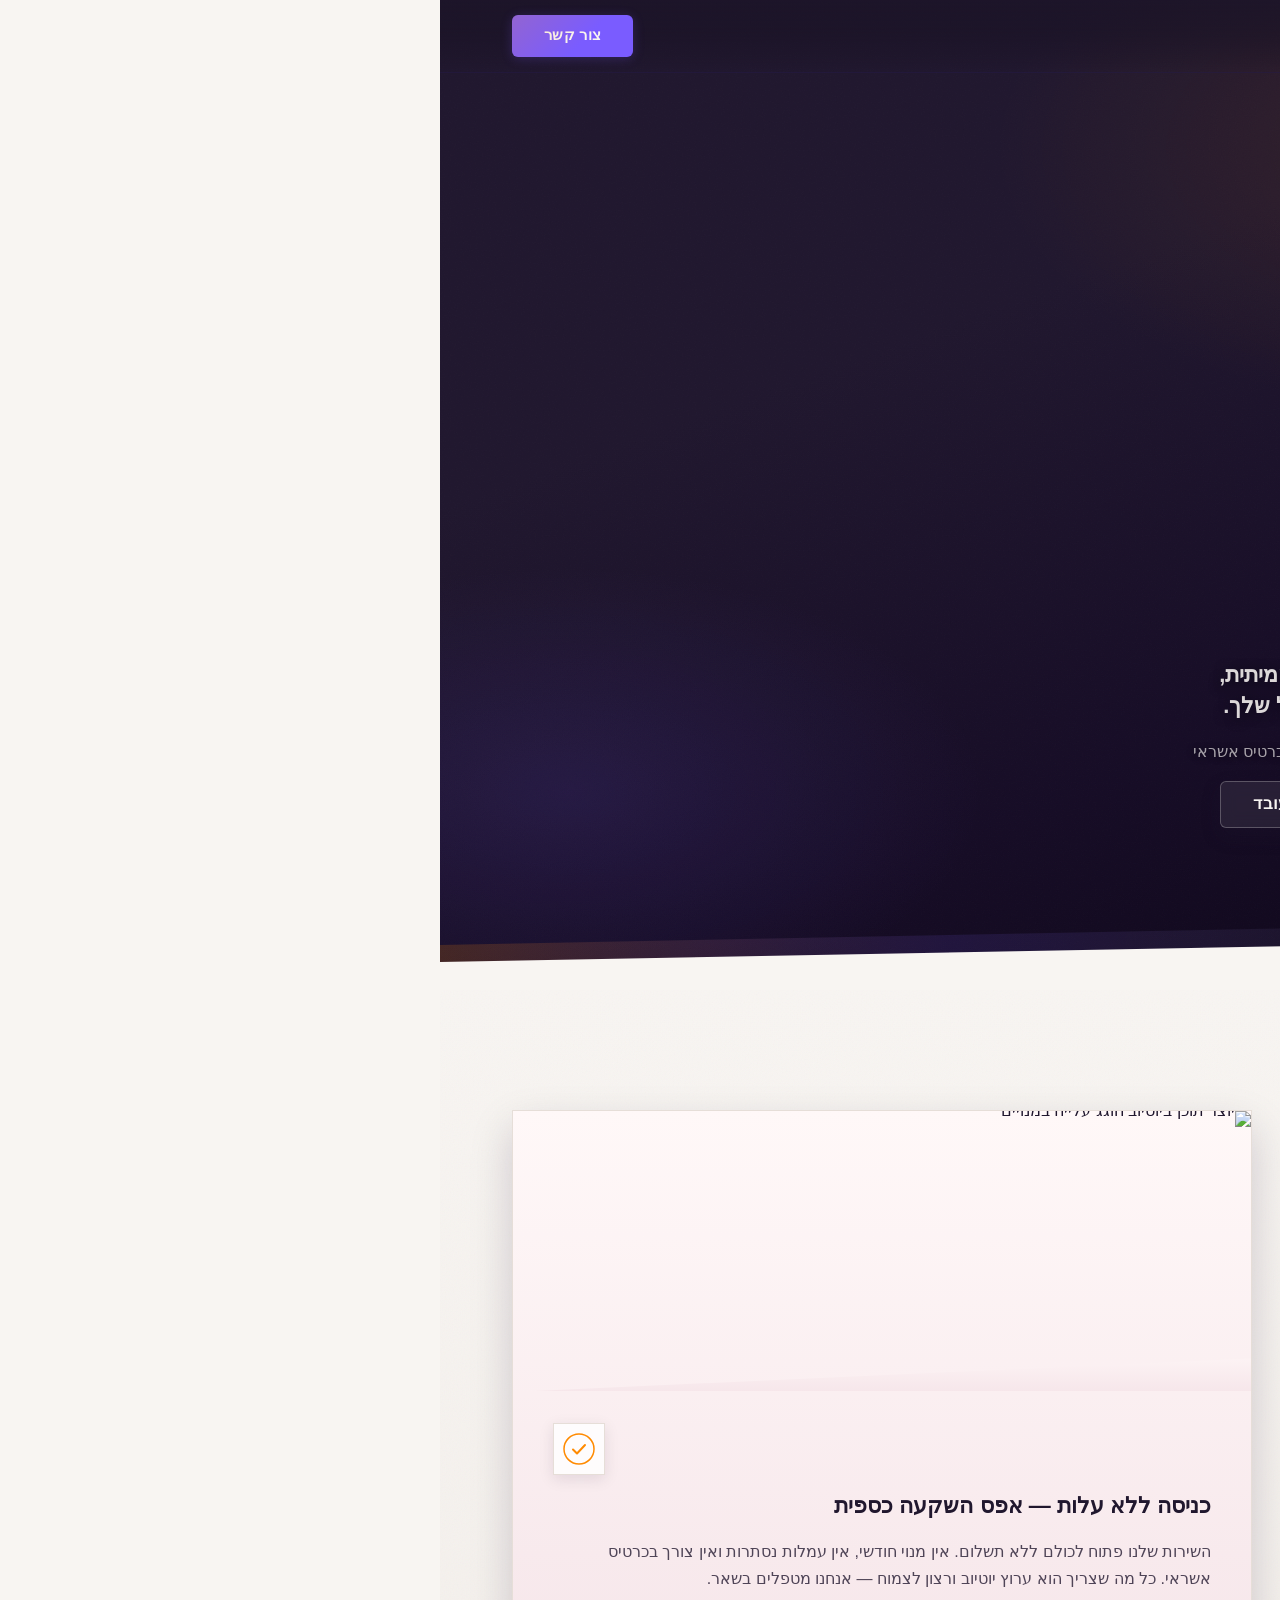
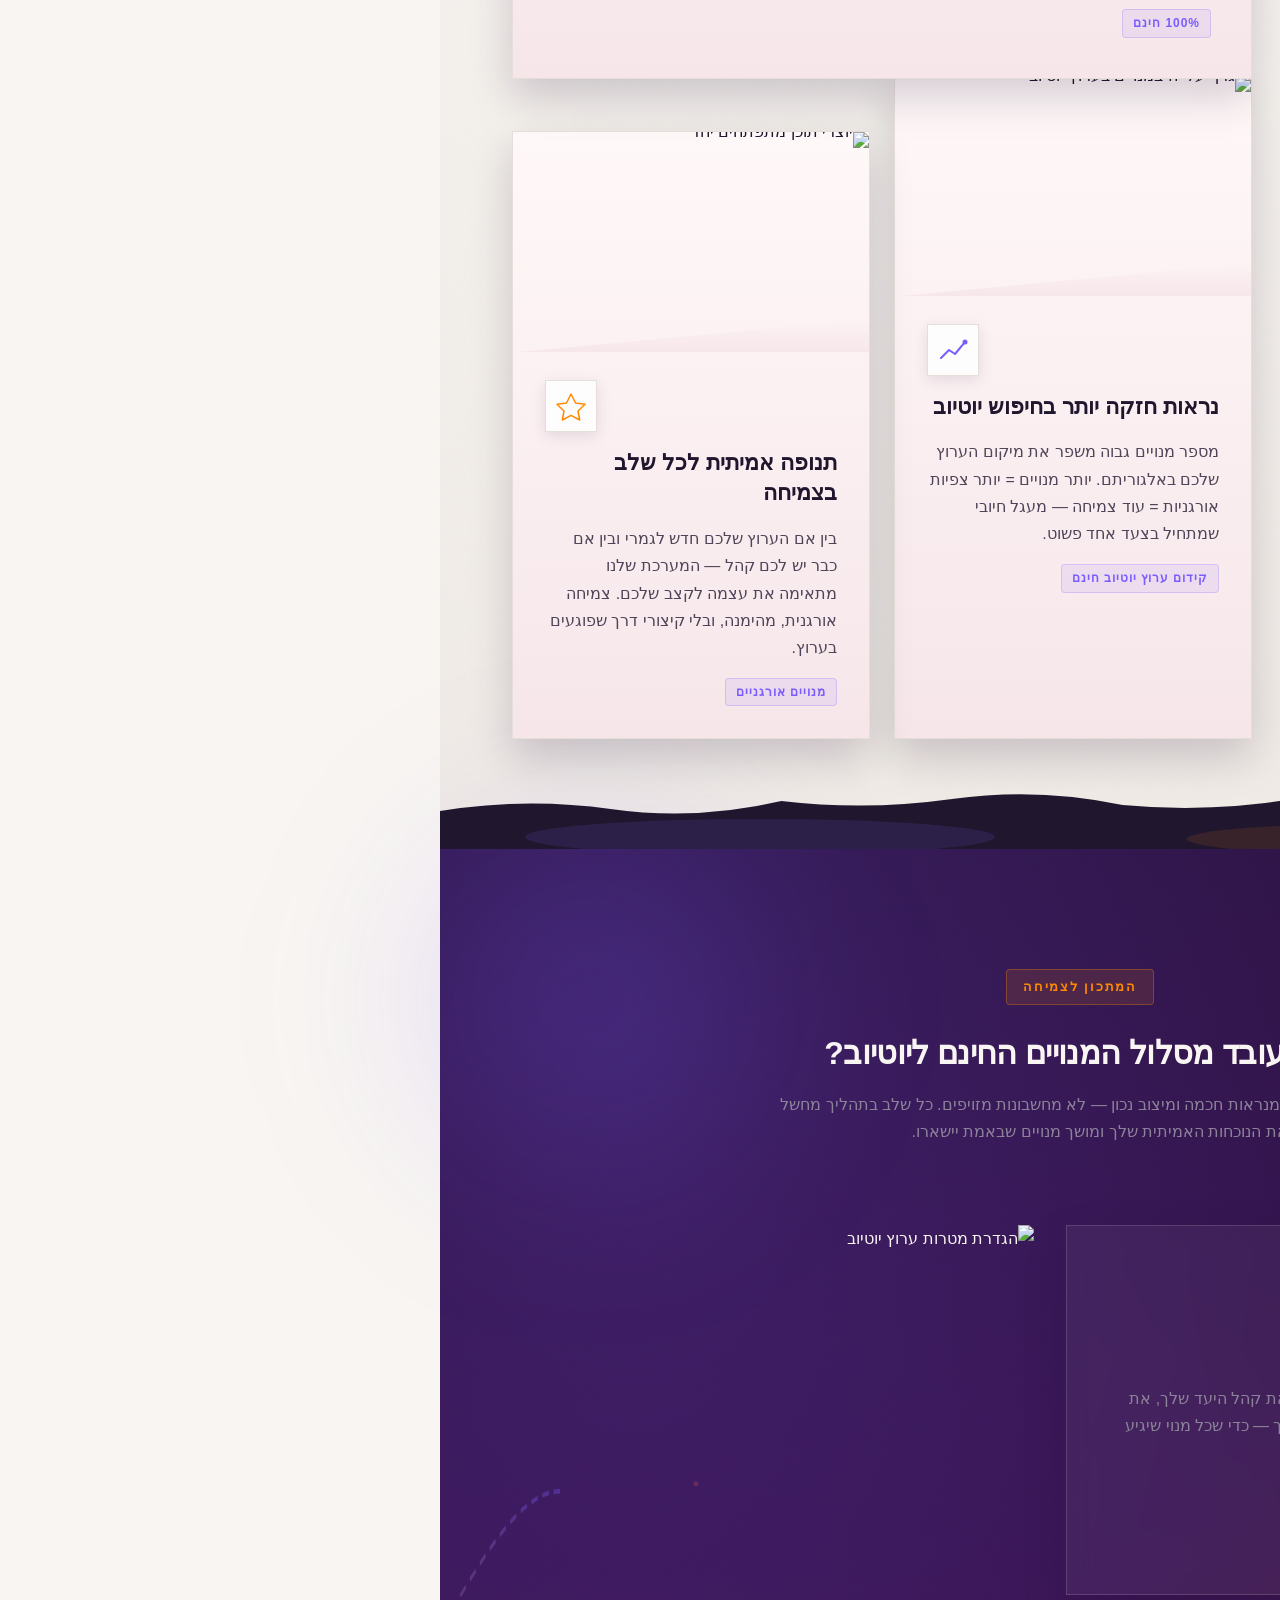
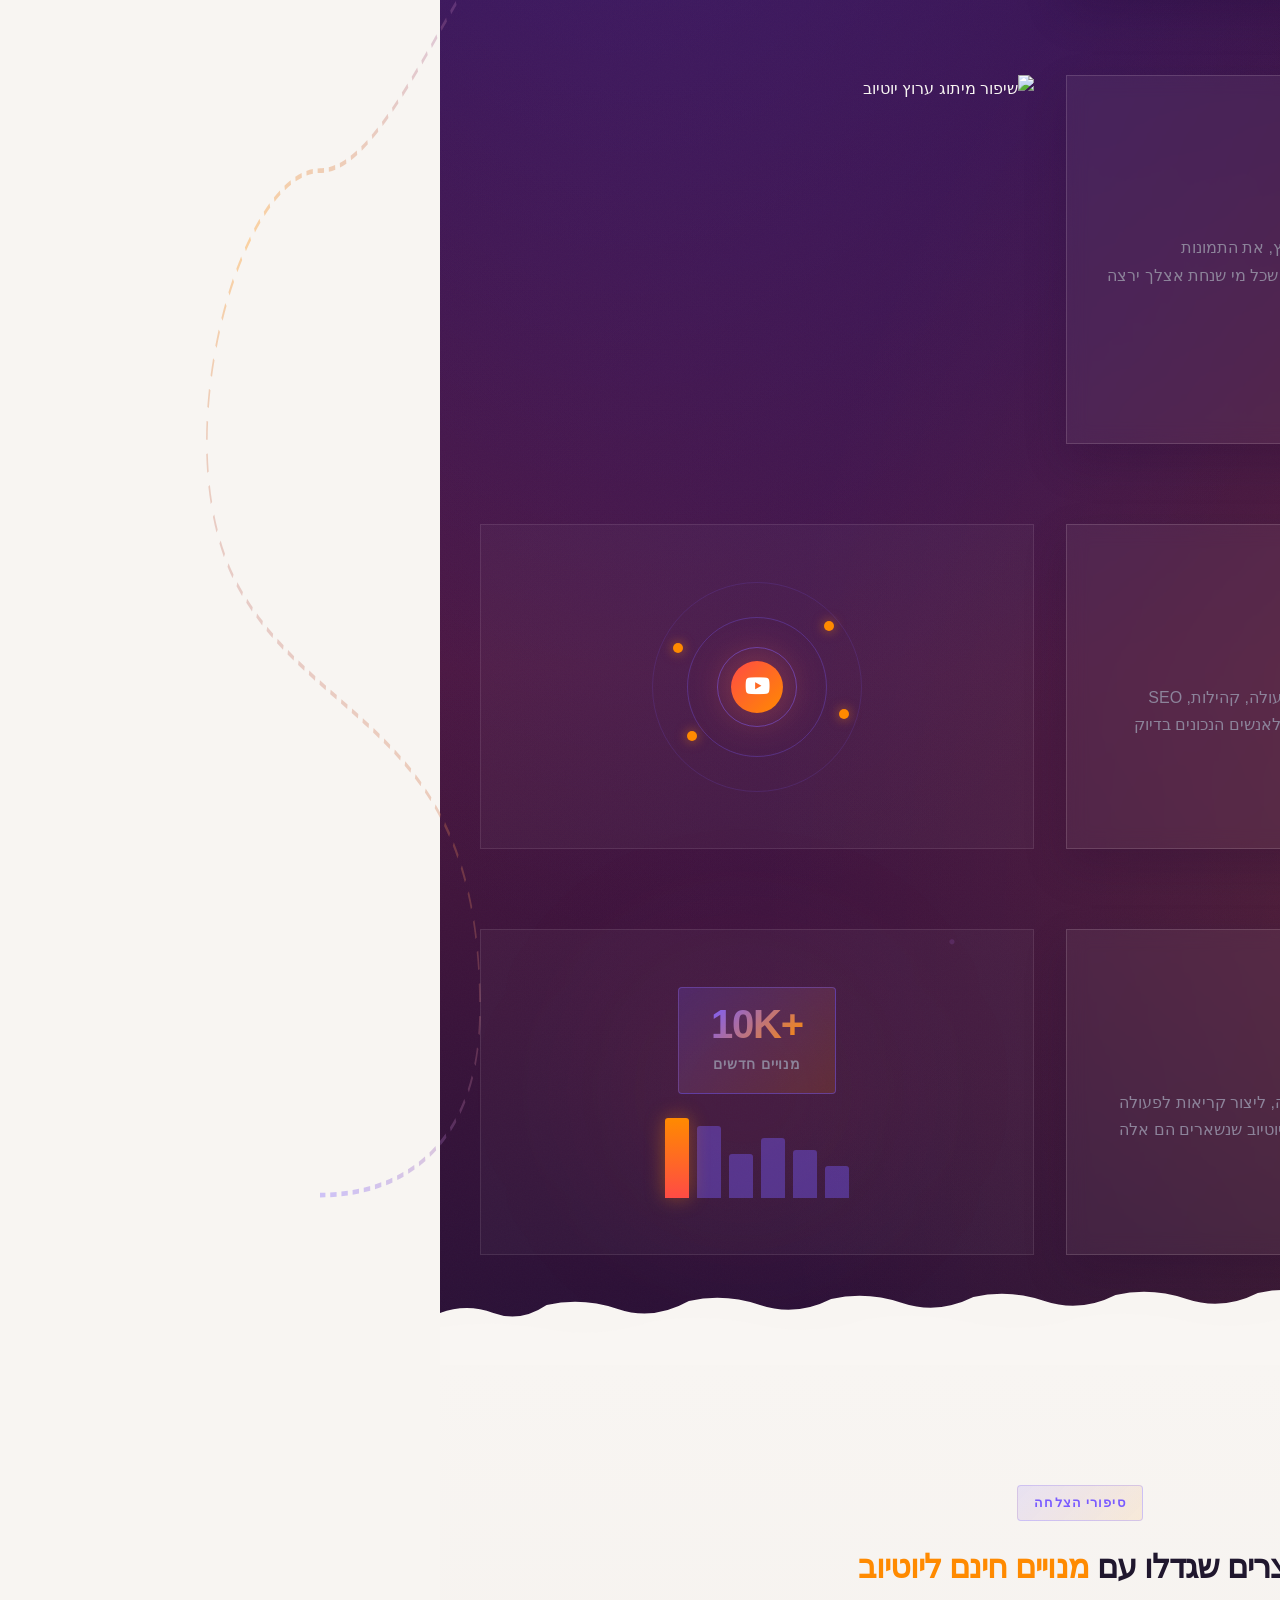
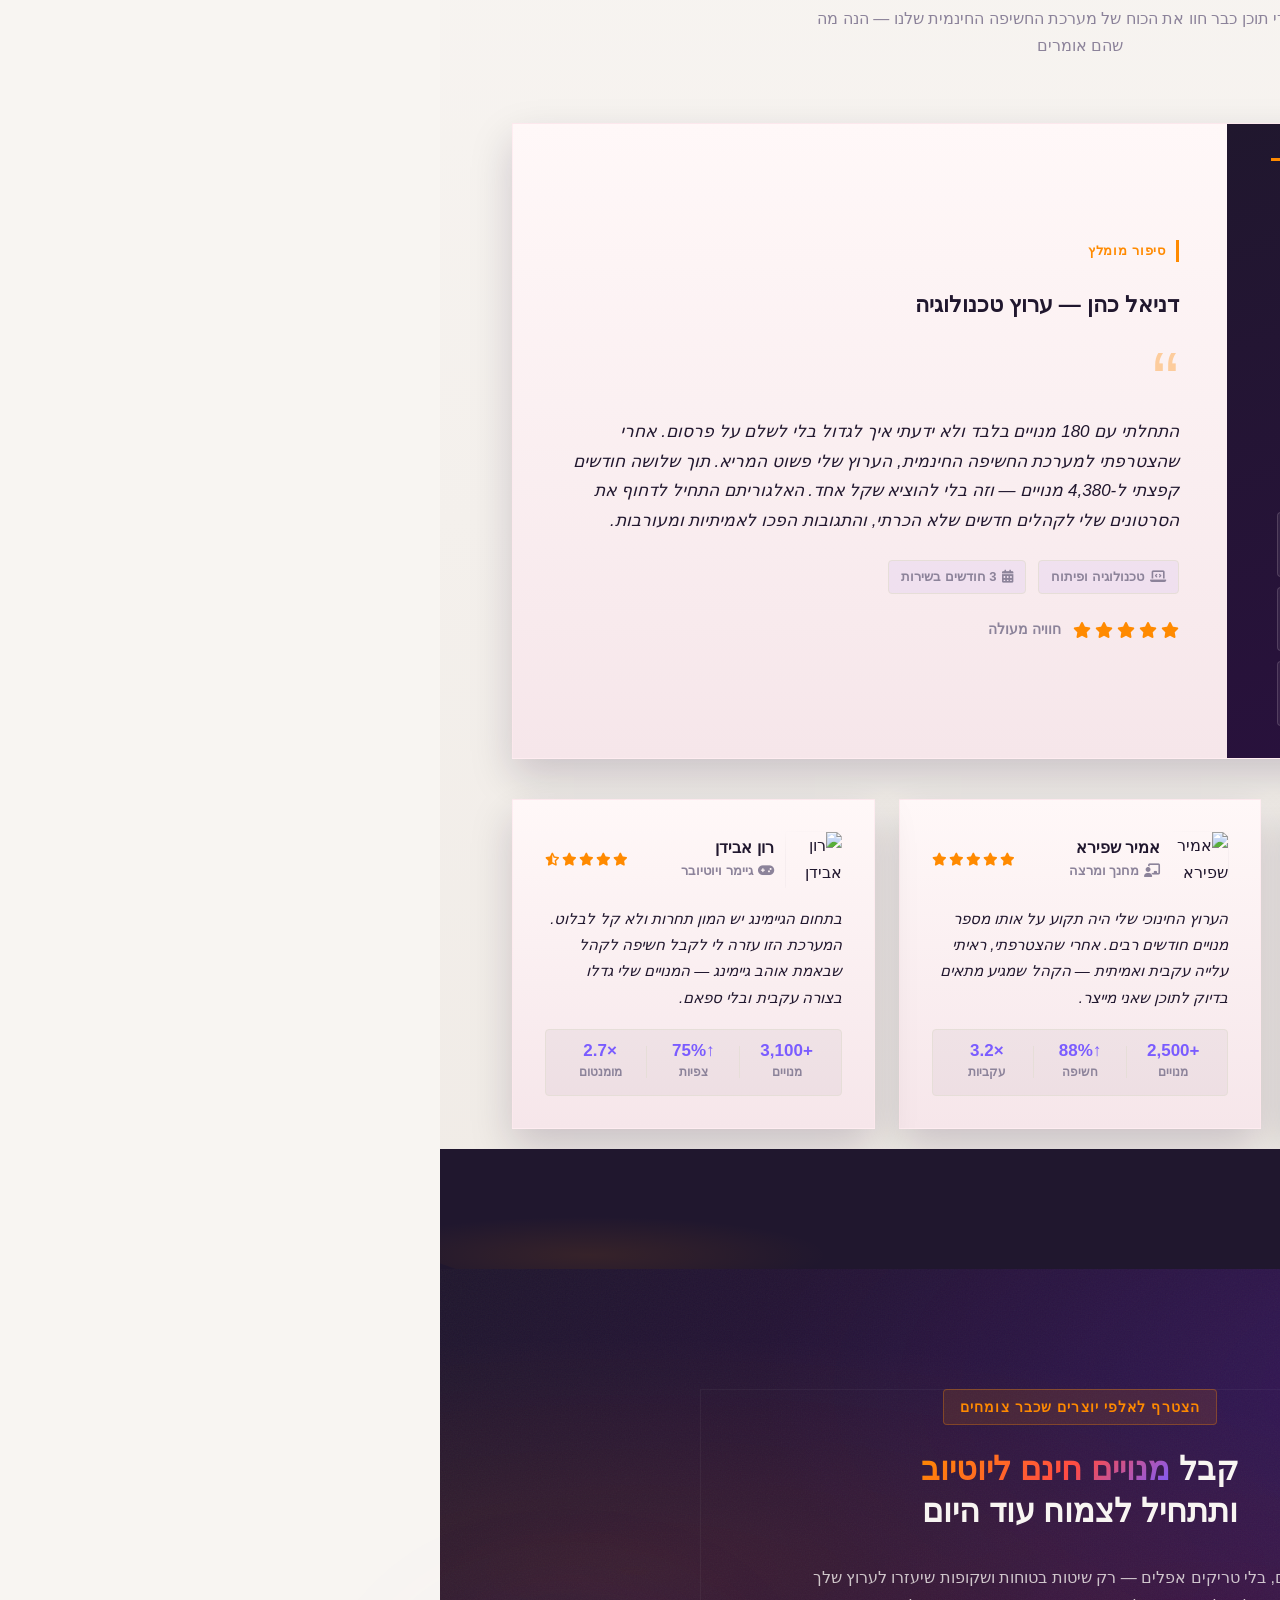
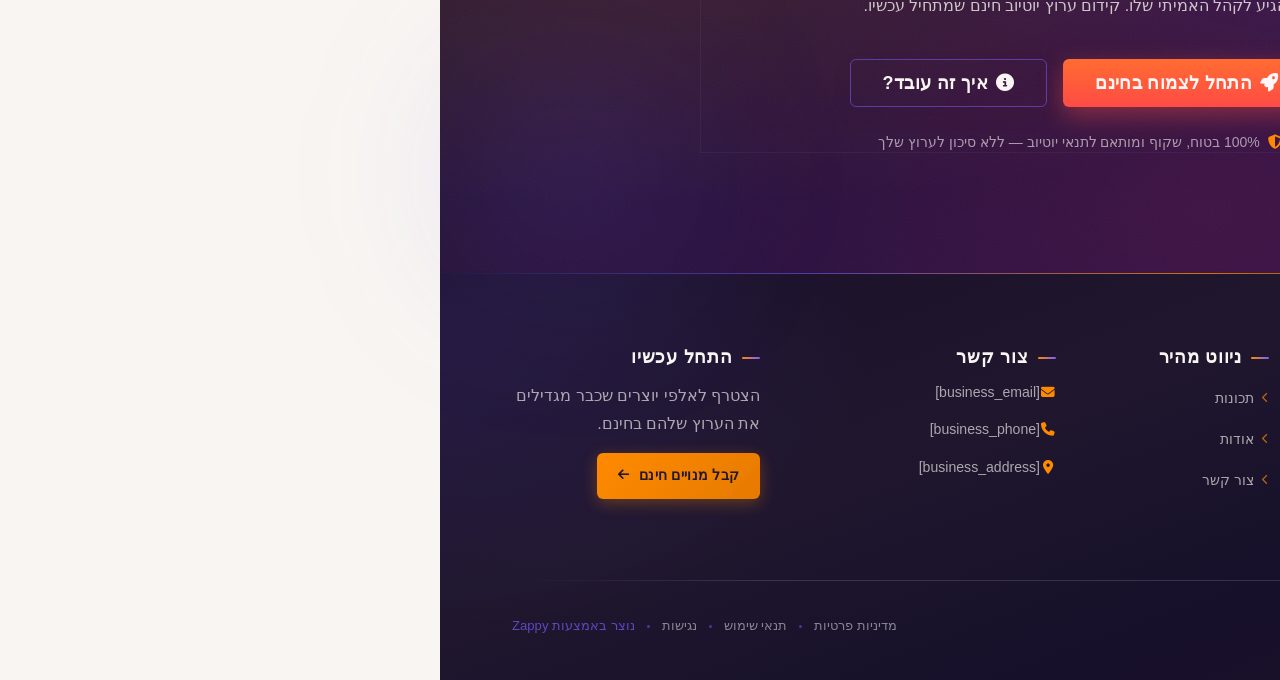
==== index.html @ c9fdf60f "Background sync: Progressive GitHub Sync" ====
<!DOCTYPE html>
<html lang="he" dir="rtl">
<head>
    <meta charset="UTF-8">
    <meta name="viewport" content="width=device-width, initial-scale=1.0">
    <meta name="robots" content="index, follow">
    <title>מנויים חינם ליוטיוב — מנויים חינם ליוטיוב</title>
    <meta name="description" content="רוצה לצמוח ביוטיוב בלי להוציא שקל? גלה איך להשיג מנויים ביוטיוב בחינם ולהגדיל את הערוץ שלך במהירות. הצטרף עכשיו ותתחיל לראות תוצאות!">
    <meta name="keywords" content="מנויים חינם ליוטיוב, איך להשיג מנויים ביוטיוב בחינם, הגדלת מנויים ביוטיוב ללא תשלום, קידום ערוץ יוטיוב חינם">
    
    <!-- Favicons -->
    <link rel="icon" type="image/x-icon" href="/assets/favicon.ico">
    <link rel="icon" type="image/png" sizes="16x16" href="/assets/favicon-16x16.png">
    <link rel="icon" type="image/png" sizes="32x32" href="/assets/favicon-32x32.png">
    <link rel="icon" type="image/png" sizes="48x48" href="/assets/favicon-48x48.png">
    <link rel="icon" type="image/png" sizes="192x192" href="/assets/favicon-192x192.png">
    <link rel="icon" type="image/png" sizes="512x512" href="/assets/favicon-512x512.png">
    <link rel="apple-touch-icon" href="/assets/apple-touch-icon.png">
    <!-- Zappy Analytics -->
<script>
(function() {
  'use strict';
  
  // Configuration
  var config = {
    websiteId: '1701c61f-8cdd-4285-bc6d-34d45ae212e6',
    apiUrl: 'https://api.zappy5.com/api/analytics/track',
    sessionDuration: 30 * 60 * 1000, // 30 minutes
    visitorDuration: 30 * 24 * 60 * 60 * 1000, // 30 days
    trackPageViews: true,
    trackClicks: true,
    trackFormSubmissions: true
  };
  
  // Generate or retrieve persistent visitor ID (30 days)
  function getVisitorId() {
    var visitorKey = 'zappy_visitor_' + config.websiteId;
    var visitor = null;
    
    try {
      visitor = localStorage.getItem(visitorKey);
      if (visitor) {
        var visitorData = JSON.parse(visitor);
        var now = Date.now();
        
        // Check if visitor ID is still valid (30 days)
        if (now - visitorData.created < config.visitorDuration) {
          // Update last seen timestamp
          visitorData.lastSeen = now;
          localStorage.setItem(visitorKey, JSON.stringify(visitorData));
          return visitorData.id;
        }
      }
    } catch (e) {
      console.warn('Zappy Analytics: LocalStorage not available');
    }
    
    // Generate new visitor ID
    var newVisitorId = 'zv_' + Date.now() + '_' + Math.random().toString(36).substr(2, 9);
    
    try {
      localStorage.setItem(visitorKey, JSON.stringify({
        id: newVisitorId,
        created: Date.now(),
        lastSeen: Date.now()
      }));
    } catch (e) {
      // Continue without local storage
    }
    
    return newVisitorId;
  }
  
  // Generate or retrieve session ID (30 minutes)
  function getSessionId() {
    var sessionKey = 'zappy_session_' + config.websiteId;
    var session = null;
    
    try {
      session = sessionStorage.getItem(sessionKey);
      if (session) {
        var sessionData = JSON.parse(session);
        var now = Date.now();
        
        // Check if session is still valid
        if (now - sessionData.timestamp < config.sessionDuration) {
          // Update timestamp
          sessionData.timestamp = now;
          sessionStorage.setItem(sessionKey, JSON.stringify(sessionData));
          return sessionData.id;
        }
      }
    } catch (e) {
      console.warn('Zappy Analytics: SessionStorage not available');
    }
    
    // Generate new session ID
    var newSessionId = 'zs_' + Date.now() + '_' + Math.random().toString(36).substr(2, 9);
    
    try {
      sessionStorage.setItem(sessionKey, JSON.stringify({
        id: newSessionId,
        timestamp: Date.now()
      }));
    } catch (e) {
      // Continue without session storage
    }
    
    return newSessionId;
  }
  
  var visitorId = getVisitorId();
  var sessionId = getSessionId();
  
  // Track an event
  function trackEvent(eventType, data) {
    data = data || {};
    
    var eventData = {
      website_id: config.websiteId,
      event_type: eventType,
      page_path: window.location.pathname,
      referrer: document.referrer || 'direct',
      visitor_id: visitorId,
      session_id: sessionId,
      metadata: data
    };
    
    // Use sendBeacon if available (better for page unload events)
    if (navigator.sendBeacon) {
      var blob = new Blob([JSON.stringify(eventData)], { type: 'application/json' });
      navigator.sendBeacon(config.apiUrl, blob);
    } else {
      // Fallback to fetch
      fetch(config.apiUrl, {
        method: 'POST',
        headers: {
          'Content-Type': 'application/json'
        },
        body: JSON.stringify(eventData),
        keepalive: true
      }).catch(function(error) {
        console.warn('Zappy Analytics: Failed to track event', error);
      });
    }
  }
  
  // Track page view
  if (config.trackPageViews) {
    trackEvent('pageview', {
      title: document.title,
      url: window.location.href
    });
  }
  
  // Track clicks on important elements
  if (config.trackClicks) {
    document.addEventListener('click', function(e) {
      var target = e.target;
      
      // Track button clicks (counted as actions)
      if (target.tagName === 'BUTTON' || target.closest('button')) {
        var button = target.tagName === 'BUTTON' ? target : target.closest('button');
        trackEvent('click', {
          element: 'button',
          text: button.textContent.trim().substring(0, 100),
          id: button.id || null,
          class: button.className || null
        });
      }
      
      // Track link clicks (navigation - not counted as actions)
      else if (target.tagName === 'A' || target.closest('a')) {
        var link = target.tagName === 'A' ? target : target.closest('a');
        trackEvent('navigation', {
          element: 'link',
          text: link.textContent.trim().substring(0, 100),
          href: link.href,
          external: link.hostname !== window.location.hostname
        });
      }
    }, true);
  }
  
  // Track form submissions
  if (config.trackFormSubmissions) {
    document.addEventListener('submit', function(e) {
      var form = e.target;
      
      trackEvent('form_submit', {
        form_id: form.id || null,
        form_name: form.name || null,
        form_action: form.action || null,
        form_method: form.method || 'GET'
      });
    }, true);
  }
  
  // Track time on page (send on page unload)
  var pageLoadTime = Date.now();
  
  window.addEventListener('beforeunload', function() {
    var timeOnPage = Math.floor((Date.now() - pageLoadTime) / 1000); // in seconds
    
    trackEvent('page_unload', {
      time_on_page: timeOnPage,
      page_path: window.location.pathname
    });
  });
  
  // Expose tracking function globally for custom events
  window.zappyAnalytics = {
    track: trackEvent,
    getVisitorId: function() { return visitorId; },
    getSessionId: function() { return sessionId; }
  };
  
})();
</script>
<!-- End Zappy Analytics -->
    <meta property="og:title" content="מנויים חינם ליוטיוב — מנויים חינם ליוטיוב">
  <meta property="og:description" content="רוצה לצמוח ביוטיוב בלי להוציא שקל? גלה איך להשיג מנויים ביוטיוב בחינם ולהגדיל את הערוץ שלך במהירות. הצטרף עכשיו ותתחיל לראות תוצאות!">
  <meta property="og:type" content="website">
  <meta property="og:locale" content="he_IL">
  
  <meta name="twitter:card" content="summary_large_image">
  <meta name="twitter:title" content="מנויים חינם ליוטיוב — מנויים חינם ליוטיוב">
  <meta name="twitter:description" content="רוצה לצמוח ביוטיוב בלי להוציא שקל? גלה איך להשיג מנויים ביוטיוב בחינם ולהגדיל את הערוץ שלך במהירות. הצטרף עכשיו ותתחיל לראות תוצאות!">
  
  <link rel="stylesheet" href="https://cdnjs.cloudflare.com/ajax/libs/font-awesome/6.4.0/css/all.min.css">

    <!-- Favicons -->
    <link rel="icon" type="image/x-icon" href="/assets/favicon.ico">
    <link rel="icon" type="image/png" sizes="16x16" href="/assets/favicon-16x16.png">
    <link rel="icon" type="image/png" sizes="32x32" href="/assets/favicon-32x32.png">
    <link rel="icon" type="image/png" sizes="48x48" href="/assets/favicon-48x48.png">
    <link rel="icon" type="image/png" sizes="192x192" href="/assets/favicon-192x192.png">
    <link rel="icon" type="image/png" sizes="512x512" href="/assets/favicon-512x512.png">
    <link rel="apple-touch-icon" href="/assets/apple-touch-icon.png">
    <!-- Cookie Consent -->
    <link rel="stylesheet" href="https://cdn.jsdelivr.net/npm/vanilla-cookieconsent@3/dist/cookieconsent.css">
    <script src="https://cdn.jsdelivr.net/npm/vanilla-cookieconsent@3/dist/cookieconsent.umd.js"></script>
    <!-- Mickidum Accessibility Toolbar -->
    <script src="https://cdn.jsdelivr.net/gh/mickidum/acc_toolbar/acctoolbar/acctoolbar.min.js"></script>
    <link rel="stylesheet" href="/styles.css">

    <style id="zappy-dropdown-submenu-styles">
      /* ========== DESKTOP DROPDOWN SUBMENU STYLES ========== */
      /* Base styles for dropdown submenus - parent must be positioned */
      .nav-menu li:has(.sub-menu), nav li:has(.sub-menu), .navbar li:has(.sub-menu), #navMenu li:has(.sub-menu) { position: relative; }
      /* Submenu base - hidden by default */
      .nav-menu .sub-menu, nav .sub-menu, .navbar .sub-menu, #navMenu .sub-menu { display: block !important; position: absolute !important; top: 100%; left: 0; min-width: 220px; background: white; border-radius: 8px; box-shadow: 0 8px 25px rgba(0,0,0,0.15); padding: 8px 0; opacity: 0; visibility: hidden; transform: translateY(10px); transition: all 0.3s ease; z-index: 1000; list-style: none; pointer-events: none; }
      /* CRITICAL: Desktop hover styles to show dropdown */
      .nav-menu li:hover > .sub-menu, nav li:hover > .sub-menu, .navbar li:hover > .sub-menu, #navMenu li:hover > .sub-menu { opacity: 1 !important; visibility: visible !important; transform: translateY(0) !important; pointer-events: auto !important; }
      /* Submenu item styling */
      .sub-menu li { list-style: none; margin: 0; padding: 0; }
      .sub-menu a { display: block !important; padding: 10px 16px !important; color: var(--text-dark, #333) !important; font-weight: 500; text-decoration: none; white-space: nowrap; transition: background-color 0.2s; }
      .sub-menu a:hover { background-color: #f5f5f5; }
      /* RTL (Hebrew/Arabic) dropdown positioning */
      [dir="rtl"] .nav-menu .sub-menu, [dir="rtl"] nav .sub-menu, [dir="rtl"] .navbar .sub-menu, html[lang="he"] .nav-menu .sub-menu, html[lang="he"] nav .sub-menu, html[lang="he"] .navbar .sub-menu, html[lang="ar"] .nav-menu .sub-menu, html[lang="ar"] nav .sub-menu, html[lang="ar"] .navbar .sub-menu { left: auto !important; right: 0 !important; }
      /* Hide empty dropdown menus */
      .sub-menu:empty, .sub-menu:not(:has(li:not(.zappy-hidden-menu-item))), .sub-menu:not(:has(li)) { display: none !important; opacity: 0 !important; visibility: hidden !important; pointer-events: none !important; }
      /* Desktop: show submenu on Menu Group hover */
      li:has(.menu-group-title):hover > .sub-menu { opacity: 1 !important; visibility: visible !important; transform: translateY(0) !important; pointer-events: auto !important; }
      /* Menu Group title styling */
      .nav-menu > li > .menu-group-title, #navMenu > li > .menu-group-title { display: inline-block; padding: 0.5rem 1rem; cursor: default; user-select: none; }
      
      /* ========== MOBILE SUBMENU STYLES ========== */
      @media (max-width: 768px) {
        .nav-menu .sub-menu, nav .sub-menu, .navbar .sub-menu, #navMenu .sub-menu { position: static !important; transform: none !important; box-shadow: none !important; background: transparent !important; max-height: 0; overflow: hidden; opacity: 0; visibility: hidden; transition: max-height 0.3s ease, opacity 0.3s ease; padding: 0 !important; border-radius: 0 !important; }
        .sub-menu.mobile-expanded { max-height: 500px !important; opacity: 1 !important; visibility: visible !important; padding: 8px 0 8px 16px !important; }
        [dir="rtl"] .sub-menu.mobile-expanded, html[lang="he"] .sub-menu.mobile-expanded { padding: 8px 16px 8px 0 !important; }
        /* Disable hover behavior on mobile */
        .nav-menu li:hover > .sub-menu, nav li:hover > .sub-menu, .navbar li:hover > .sub-menu, #navMenu li:hover > .sub-menu { opacity: 0; visibility: hidden; pointer-events: none; }
        .nav-menu li > .sub-menu.mobile-expanded, nav li > .sub-menu.mobile-expanded, .navbar li > .sub-menu.mobile-expanded, #navMenu li > .sub-menu.mobile-expanded { opacity: 1 !important; visibility: visible !important; pointer-events: auto !important; }
        .nav-menu li:has(.sub-menu), nav li:has(.sub-menu), .navbar li:has(.sub-menu), #navMenu li:has(.sub-menu) { display: flex !important; flex-wrap: wrap !important; align-items: center !important; position: relative !important; min-height: 44px !important; }
        .nav-menu li:has(.sub-menu) > a, nav li:has(.sub-menu) > a, .navbar li:has(.sub-menu) > a, #navMenu li:has(.sub-menu) > a { flex: 1 !important; min-width: 0 !important; }
        .nav-menu li:has(.sub-menu) > .menu-group-title, nav li:has(.sub-menu) > .menu-group-title, .navbar li:has(.sub-menu) > .menu-group-title, #navMenu li:has(.sub-menu) > .menu-group-title { flex: 1 !important; min-width: 0 !important; padding: 0 !important; line-height: inherit !important; }
        .nav-menu li:has(.sub-menu) > .sub-menu, nav li:has(.sub-menu) > .sub-menu, .navbar li:has(.sub-menu) > .sub-menu, #navMenu li:has(.sub-menu) > .sub-menu { flex-basis: 100% !important; width: 100% !important; }
        .nav-menu li:has(.sub-menu) > a [class*="chevron"], .nav-menu li:has(.sub-menu) > a [class*="arrow"], .nav-menu li:has(.sub-menu) > a .fa-chevron-down, .nav-menu li:has(.sub-menu) > a .fa-angle-down, nav li:has(.sub-menu) > a [class*="chevron"], nav li:has(.sub-menu) > a [class*="arrow"], #navMenu li:has(.sub-menu) > a [class*="chevron"], #navMenu li:has(.sub-menu) > a [class*="arrow"] { display: none !important; visibility: hidden !important; }
        .mobile-submenu-toggle { display: flex !important; align-items: center !important; justify-content: center !important; width: 44px !important; height: auto !important; background: transparent !important; border: none !important; cursor: pointer !important; color: var(--text-light) !important; position: static !important; flex-shrink: 0 !important; align-self: stretch !important; z-index: 2 !important; padding: 0 !important; margin: 0 !important; }
        .mobile-submenu-toggle::after { content: '' !important; width: 0 !important; height: 0 !important; border-left: 6px solid transparent !important; border-right: 6px solid transparent !important; border-top: 7px solid currentColor !important; transition: transform 0.3s ease !important; }
        .mobile-submenu-toggle.expanded::after { transform: rotate(180deg) !important; }
        .sub-menu a { padding: 10px 0 !important; display: block !important; color: var(--text-light) !important; }
        .navbar .sub-menu li a, nav.navbar .sub-menu li a, .zappy-products-dropdown .sub-menu a { color: var(--text-light) !important; }
      }
      @media (min-width: 769px) { .mobile-submenu-toggle { display: none !important; } }
    </style>

    <style id="mobile-lang-menu-deployed-css">
    @media (max-width: 768px) {
      .lang-switcher,
      .nav-cta-container .lang-switcher,
      .nav-container .lang-switcher,
      .navbar .lang-switcher,
      .navbar .nav-cta-container .lang-switcher,
      .nav-icons-left .lang-switcher,
      .nav-ecommerce-icons .lang-switcher { display: none !important; }
      .mobile-lang-menu { width: 100%; border-top: 1px solid rgba(128,128,128,0.2); padding: 8px 0 0 0; margin-top: 8px; }
      .mobile-lang-toggle { display: flex !important; align-items: center; justify-content: space-between; width: 100%; padding: 12px 16px; background: none; border: none; cursor: pointer; font-size: 15px; color: inherit; font-family: inherit; }
      .mobile-lang-toggle::after { content: ''; display: inline-block; width: 8px; height: 8px; border-right: 2px solid currentColor; border-bottom: 2px solid currentColor; transform: rotate(45deg); transition: transform 0.3s ease; margin-left: 8px; }
      .mobile-lang-toggle.expanded::after { transform: rotate(-135deg); }
      .mobile-lang-options { max-height: 0; overflow: hidden; transition: max-height 0.3s ease; }
      .mobile-lang-options.expanded { max-height: 300px; }
      .mobile-lang-option { display: flex !important; align-items: center; gap: 10px; padding: 10px 24px; text-decoration: none; color: inherit; font-size: 14px; font-family: inherit; }
      .mobile-lang-option:hover { background: rgba(128,128,128,0.1); }
      .mobile-lang-option.active { font-weight: 600; opacity: 0.7; pointer-events: none; }
      .mobile-lang-option img { width: 20px; height: 20px; border-radius: 50%; }
    }
    @media (min-width: 769px) {
      .mobile-lang-menu { display: none !important; }
    }
    </style>

    <style id="zappy-widget-visibility">
      #mic-access-tool-general-button, .mic-access-tool-general-button,
      #mic-init-access-tool .mic-access-tool-general-button, #mic-init-access-tool #mic-access-tool-general-button,
      ._access-icon, #mic-access-tool-box, .mic-access-tool-box,
      #mic-init-access-tool #mic-access-tool-box, div[id*="mic-access-tool-box"], ._access-menu {
        display: none !important; visibility: hidden !important; opacity: 0 !important; pointer-events: none !important;
      }
    </style>
</head>
<body>

  <nav class="navbar" dir="rtl">
  <button class="mobile-toggle" id="mobileToggle" aria-label="Menu">
    <svg class="hamburger-icon" width="24" height="24" viewBox="0 0 24 24" fill="none">
      <path d="M3 12h18M3 6h18M3 18h18" stroke="currentColor" stroke-width="2" stroke-linecap="round"></path>
    </svg>
    <svg class="close-icon" width="24" height="24" viewBox="0 0 24 24" fill="none" style="display: none;">
      <path d="M18 6L6 18M6 6l12 12" stroke="currentColor" stroke-width="2" stroke-linecap="round"></path>
    </svg>
  </button>

  <button class="phone-header-btn" data-phone="" aria-label="Call">
    <svg width="20" height="20" viewBox="0 0 24 24" fill="currentColor">
      <path d="M22 16.92v3a2 2 0 0 1-2.18 2 19.79 19.79 0 0 1-8.63-3.07 19.5 19.5 0 0 1-6-6 19.79 19.79 0 0 1-3.07-8.67A2 2 0 0 1 4.11 2h3a2 2 0 0 1 2 1.72 12.84 12.84 0 0 0 .7 2.81 2 2 0 0 1-.45 2.11L8.09 9.91a16 16 0 0 0 6 6l1.27-1.27a2 2 0 0 1 2.11-.45 12.84 12.84 0 0 0 2.81.7A2 2 0 0 1 22 16.92z"></path>
    </svg>
  </button>

  <div class="nav-container">
    <div class="nav-right-group"><div class="nav-brand">
      <a href="/" class="logo-link">
        <img src="/assets/logo.webp" alt="מנויים חינם ליוטיוב" class="logo">
      </a>
    </div><ul class="nav-menu" id="navMenu"><li><a href="/features">תכונות</a></li><li><a href="/about">אודות</a></li></ul></div>

    

    <div class="nav-cta-container">
      <a href="/contact" class="nav-cta-btn">צור קשר</a>
    </div>
  </div>
</nav>
<script>

// Navbar Mobile Menu Toggle and Contrast Fix
(function() {
  // Use 'load' event instead of 'DOMContentLoaded' to ensure we run AFTER all other scripts
  window.addEventListener('load', function() {
    
    // FIX MOBILE BUTTON CONTRAST
    // Detect navbar background color and apply contrasting color to mobile buttons
    const navbar = document.querySelector('.navbar, nav, header');
    if (!navbar) {
      console.log('[Navbar] Navbar element not found');
      return;
    }
    
    // DECLARE VARIABLES EARLY to avoid Temporal Dead Zone errors
    // These are used in multiple places below
    let mobileToggle = document.getElementById('mobileToggle') ||
                       document.querySelector('.mobile-toggle') ||
                       document.querySelector('.hamburger') ||
                       document.querySelector('.hamburger-menu') ||
                       document.querySelector('.menu-toggle') ||
                       document.querySelector('.burger-menu') ||
                       document.querySelector('[aria-label="Menu"]') ||
                       document.querySelector('[aria-label="תפריט"]');
    
    const phoneBtn = document.querySelector('.phone-header-btn');
    
    const computedStyle = window.getComputedStyle(navbar);
    let bgColor = computedStyle.backgroundColor;
    
    console.log('[Navbar] Initial navbar background:', bgColor);
    
    // Check if background is transparent or rgba with 0 alpha
    const isTransparent = bgColor === 'transparent' || 
                         bgColor === 'rgba(0, 0, 0, 0)' ||
                         (bgColor.startsWith('rgba') && bgColor.includes(', 0)'));
    
    if (isTransparent) {
      // Check for background-image or gradient
      const bgImage = computedStyle.backgroundImage;
      if (bgImage && bgImage !== 'none') {
        console.log('[Navbar] Navbar has background image/gradient, using dark text');
        bgColor = 'rgb(240, 240, 240)'; // Assume light background
      } else {
        // Transparent navbar - check body background
        const bodyBg = window.getComputedStyle(document.body).backgroundColor;
        console.log('[Navbar] Navbar transparent, using body background:', bodyBg);
        bgColor = bodyBg;
      }
    }
    
    // Calculate luminance to determine if background is light or dark
    const rgb = bgColor.match(/\d+/g);
    if (rgb && rgb.length >= 3) {
      const r = parseInt(rgb[0]);
      const g = parseInt(rgb[1]);
      const b = parseInt(rgb[2]);
      const luminance = (0.299 * r + 0.587 * g + 0.114 * b) / 255;
      
      // Mobile button colors are set by Claude's AI-generated CSS (same as .nav-menu a)
      // No dynamic color overrides needed - colors come from the generated navbar CSS
      console.log('[Navbar] Mobile button colors preserved from Claude CSS (luminance:', luminance.toFixed(2) + ')');
      
      // FIX ICON SIZES - Ensure SVGs are properly sized and visible
      // INJECT CRITICAL CSS TO OVERRIDE ANY CONFLICTING RULES
      const criticalCSS = document.createElement('style');
      criticalCSS.id = 'zappy-mobile-nav-fix';
      const htmlLang = document.documentElement.lang || 'en';
      const htmlDir = document.documentElement.dir || 'ltr';
      // Check both dir attribute AND lang for RTL detection
      // dir="rtl" is the most reliable indicator
      const isRTL = htmlDir === 'rtl' || htmlLang === 'he' || htmlLang === 'ar';
      
      criticalCSS.textContent = `
        /* Hide mobile buttons on desktop, show only on mobile */
        @media (min-width: 769px) {
          .mobile-toggle,
          .phone-header-btn {
            display: none !important;
          }
        }
        
        /* Show and position mobile buttons correctly on mobile */
        @media (max-width: 768px) {
          .mobile-toggle,
          .phone-header-btn {
            position: absolute !important;
            top: 50% !important;
            transform: translateY(-50%) !important;
            z-index: 1001 !important;
            display: flex !important;
            align-items: center !important;
            justify-content: center !important;
            width: 36px !important;
            height: 36px !important;
            border-radius: 50% !important;
            border: none !important;
            cursor: pointer !important;
            padding: 6px !important;
            background: none !important;
            color: var(--nav-text, var(--text-light)) !important;
          }
          
          /* LTR positioning (default): hamburger LEFT, phone RIGHT */
          html:not([dir="rtl"]):not([lang="he"]):not([lang="ar"]) .mobile-toggle,
          html[dir="ltr"] .mobile-toggle {
            left: 12px !important;
            right: auto !important;
          }
          html:not([dir="rtl"]):not([lang="he"]):not([lang="ar"]) .phone-header-btn,
          html[dir="ltr"] .phone-header-btn {
            right: 12px !important;
            left: auto !important;
          }
          
          /* RTL positioning: hamburger RIGHT, phone LEFT */
          html[dir="rtl"] .mobile-toggle,
          html[lang="he"] .mobile-toggle,
          html[lang="ar"] .mobile-toggle {
            right: 12px !important;
            left: auto !important;
          }
          html[dir="rtl"] .phone-header-btn,
          html[lang="he"] .phone-header-btn,
          html[lang="ar"] .phone-header-btn {
            left: 12px !important;
            right: auto !important;
          }
          
          /* CRITICAL: Ensure nav-container has min-height on mobile */
          /* All children are positioned absolutely/fixed on mobile, so height:auto collapses to 0 */
          .nav-container {
            min-height: 70px !important;
            position: relative !important;
          }
          
          /* Ensure SVG icons are properly sized and inherit color */
          .mobile-toggle svg,
          .phone-header-btn svg {
            width: 24px !important;
            height: 24px !important;
            /* Don't force display - let JavaScript control hamburger/close toggle */
          }
          
          /* Reset nav-cta-container on mobile - remove desktop box-shadow/padding */
          /* that creates a visible ghost box when CTA button is hidden */
          .nav-cta-container {
            box-shadow: none !important;
            padding: 0 !important;
          }
          
          /* Hide nav-cta-container entirely on mobile when there's no lang-switcher */
          /* (only the CTA button is inside, and it's hidden on mobile) */
          .nav-cta-container:not(:has(.lang-switcher)) {
            display: none !important;
          }
          
          /* CRITICAL: Prevent hero image fade gradient from bleeding over headline text */
          /* The .image-fade-gradient has bottom: -30px (extends below parent) */
          /* On mobile stacked layout, this overlaps the h1 text below the image */
          .hero-image-column {
            overflow: hidden !important;
          }
          .image-fade-gradient {
            bottom: 0 !important;
          }
          
          /* Hide desktop language switcher on mobile - hamburger menu handles it */
          /* High specificity to override stored CSS */
          .lang-switcher,
          .nav-cta-container .lang-switcher,
          .nav-container .lang-switcher,
          .navbar .lang-switcher,
          .navbar .nav-cta-container .lang-switcher {
            display: none !important;
          }
        }
      `;
      
      // Remove existing fix if present and inject new one
      const existing = document.getElementById('zappy-mobile-nav-fix');
      if (existing) existing.remove();
      document.head.appendChild(criticalCSS);
      
      console.log('[Navbar] Critical CSS injected for mobile nav positioning');
      
      // ONLY apply inline positioning styles on mobile viewport
      // On desktop, the CSS handles hiding these buttons with display: none
      // Inline styles were breaking desktop layout by overriding CSS
      const isMobileViewport = window.innerWidth <= 768;
      
      if (mobileToggle) {
        // Icon sizing applies to all viewports for consistency
        const hamburgerIcon = mobileToggle.querySelector('.hamburger-icon');
        const closeIcon = mobileToggle.querySelector('.close-icon');
        
        if (hamburgerIcon) {
          hamburgerIcon.style.setProperty('width', '24px', 'important');
          hamburgerIcon.style.setProperty('height', '24px', 'important');
          hamburgerIcon.style.setProperty('display', 'block', 'important'); // Show hamburger by default
        }
        if (closeIcon) {
          closeIcon.style.setProperty('width', '24px', 'important');
          closeIcon.style.setProperty('height', '24px', 'important');
          closeIcon.style.setProperty('display', 'none', 'important'); // Hide close icon by default
        }
        
        // ONLY set positioning inline styles on mobile
        if (isMobileViewport) {
          mobileToggle.style.setProperty('position', 'absolute', 'important');
          mobileToggle.style.setProperty('top', '50%', 'important');
          mobileToggle.style.setProperty('transform', 'translateY(-50%)', 'important');
          mobileToggle.style.setProperty('z-index', '1001', 'important');
          
          // Clear any inline left/right so CSS can take over based on html[dir]
          mobileToggle.style.removeProperty('left');
          mobileToggle.style.removeProperty('right');
          
          console.log('[Navbar] Mobile toggle positioning applied (mobile viewport)');
        } else {
          // On desktop, clear any positioning styles to let CSS handle it
          mobileToggle.style.removeProperty('position');
          mobileToggle.style.removeProperty('top');
          mobileToggle.style.removeProperty('transform');
          mobileToggle.style.removeProperty('z-index');
          mobileToggle.style.removeProperty('left');
          mobileToggle.style.removeProperty('right');
          console.log('[Navbar] Desktop viewport - cleared mobile toggle inline positioning');
        }
      }
      
      if (phoneBtn) {
        // Icon sizing applies to all viewports
        const phoneIcon = phoneBtn.querySelector('svg');
        if (phoneIcon) {
          phoneIcon.style.width = '24px';
          phoneIcon.style.height = '24px';
          phoneIcon.setAttribute('width', '24');
          phoneIcon.setAttribute('height', '24');
        }
        
        // ONLY set positioning inline styles on mobile
        if (isMobileViewport) {
          phoneBtn.style.setProperty('position', 'absolute', 'important');
          phoneBtn.style.setProperty('top', '50%', 'important');
          phoneBtn.style.setProperty('transform', 'translateY(-50%)', 'important');
          phoneBtn.style.setProperty('z-index', '1001', 'important');
          
          // Clear any inline left/right so CSS can take over based on html[dir]
          phoneBtn.style.removeProperty('left');
          phoneBtn.style.removeProperty('right');
          
          console.log('[Navbar] Phone button positioning applied (mobile viewport)');
        } else {
          // On desktop, clear any positioning styles to let CSS handle it
          phoneBtn.style.removeProperty('position');
          phoneBtn.style.removeProperty('top');
          phoneBtn.style.removeProperty('transform');
          phoneBtn.style.removeProperty('z-index');
          phoneBtn.style.removeProperty('left');
          phoneBtn.style.removeProperty('right');
          console.log('[Navbar] Desktop viewport - cleared phone button inline positioning');
        }
      }
    } else {
      console.log('[Navbar] Could not parse background color:', bgColor);
    }
    
    // MOBILE MENU TOGGLE
    // Re-query in case DOM changed (mobileToggle already declared at top of function)
    mobileToggle = document.getElementById('mobileToggle') ||
                   document.querySelector('.mobile-toggle') ||
                   document.querySelector('.hamburger') ||
                   document.querySelector('.hamburger-menu') ||
                   document.querySelector('.menu-toggle') ||
                   document.querySelector('.burger-menu') ||
                   document.querySelector('[aria-label="Menu"]') ||
                   document.querySelector('[aria-label="תפריט"]');
    
    // EXPANDED SEARCH: Find nav menu by ID or class
    const navMenu = document.getElementById('navMenu') ||
                  document.querySelector('.nav-menu') ||
                  document.querySelector('.nav-links') ||
                  document.querySelector('nav ul:not(.submenu)');
    
    if (!mobileToggle || !navMenu) {
      console.log('[Navbar] Mobile toggle or menu not found:', { toggle: !!mobileToggle, menu: !!navMenu });
      return;
    }
    
    // Ensure navMenu has ID for CSS targeting
    if (!navMenu.id) {
      navMenu.id = 'navMenu';
    }
    
    console.log('[Navbar] Initializing mobile menu...');
    
    // Remove any existing event listeners by cloning the button
    const newToggle = mobileToggle.cloneNode(true);
    mobileToggle.parentNode.replaceChild(newToggle, mobileToggle);
    
    // Toggle menu on button click - use newToggle now
    newToggle.addEventListener('click', function(e) {
      e.preventDefault();
      e.stopPropagation();
      
      const hamburgerIcon = this.querySelector('.hamburger-icon');
      const closeIcon = this.querySelector('.close-icon');
      const isActive = navMenu.classList.contains('active');
      
      if (isActive) {
        // Close menu
        navMenu.classList.remove('active');
        if (hamburgerIcon) hamburgerIcon.style.setProperty('display', 'block', 'important');
        if (closeIcon) closeIcon.style.setProperty('display', 'none', 'important');
        document.body.style.overflow = '';
        console.log('[Navbar] Menu closed');
      } else {
        // Open menu
        navMenu.classList.add('active');
        if (hamburgerIcon) hamburgerIcon.style.setProperty('display', 'none', 'important');
        if (closeIcon) closeIcon.style.setProperty('display', 'block', 'important');
        document.body.style.overflow = 'hidden';
        console.log('[Navbar] Menu opened');
      }
    });
    
    // Close menu when clicking nav links (but NOT dropdown toggles)
    const navLinks = navMenu.querySelectorAll('a');
    navLinks.forEach(function(link) {
      link.addEventListener('click', function() {
        // Don't close if it's a dropdown child (unless it's a real navigation link)
        if (this.getAttribute('href') === '#') return;
        
        const hamburgerIcon = newToggle.querySelector('.hamburger-icon');
        const closeIcon = newToggle.querySelector('.close-icon');
        
        navMenu.classList.remove('active');
        if (hamburgerIcon) hamburgerIcon.style.setProperty('display', 'block', 'important');
        if (closeIcon) closeIcon.style.setProperty('display', 'none', 'important');
        document.body.style.overflow = '';
        console.log('[Navbar] Menu closed (link clicked)');
      });
    });
    
    // DROPDOWN MENU TOGGLE (for mobile and touch devices)
    var dropdownToggles = navMenu.querySelectorAll('.dropdown-toggle');
    dropdownToggles.forEach(function(toggle) {
      toggle.addEventListener('click', function(e) {
        e.preventDefault();
        e.stopPropagation();
        var parent = this.closest('.nav-dropdown');
        if (!parent) return;
        
        // Close other open dropdowns at the same level
        var siblings = parent.parentNode.querySelectorAll('.nav-dropdown.open');
        siblings.forEach(function(sib) {
          if (sib !== parent) sib.classList.remove('open');
        });
        
        parent.classList.toggle('open');
        console.log('[Navbar] Dropdown toggled:', parent.classList.contains('open') ? 'open' : 'closed');
      });
    });
    
    // Close dropdowns when clicking outside
    document.addEventListener('click', function(e) {
      if (!e.target.closest('.nav-dropdown')) {
        var openDropdowns = document.querySelectorAll('.nav-dropdown.open');
        openDropdowns.forEach(function(dd) { dd.classList.remove('open'); });
      }
    });
    
    console.log('[Navbar] Dropdown handlers initialized for ' + dropdownToggles.length + ' dropdowns');
    
    // Phone button functionality (phoneBtn already declared at top of function)
    if (phoneBtn) {
      phoneBtn.addEventListener('click', function() {
        // Get phone number from placeholder in page or use default
        const phoneLinks = document.querySelectorAll('a[href^="tel:"]');
        const phoneNumber = phoneLinks.length > 0 
          ? phoneLinks[0].getAttribute('href').replace('tel:', '')
          : '[business_phone]';
        
        window.location.href = 'tel:' + phoneNumber;
        console.log('[Navbar] Phone button clicked');
      });
    }
    
    console.log('[Navbar] Mobile menu initialized successfully');
    
    // === WHATSAPP BUTTON VISIBILITY FIX ===
    // Ensure WhatsApp floating button is hidden on desktop and visible on mobile
    // IMPORTANT: Only target the floating button by its class, NOT generic wa.me links
    const handleWhatsAppVisibility = function() {
      const whatsappBtn = document.querySelector('.whatsapp-float');
      if (whatsappBtn) {
        const isDesktop = window.innerWidth >= 769;
        if (isDesktop) {
          whatsappBtn.style.setProperty('display', 'none', 'important');
          whatsappBtn.style.setProperty('visibility', 'hidden', 'important');
          whatsappBtn.style.setProperty('opacity', '0', 'important');
          whatsappBtn.style.setProperty('pointer-events', 'none', 'important');
          console.log('[WhatsApp] Button hidden on desktop');
        } else {
          whatsappBtn.style.removeProperty('display');
          whatsappBtn.style.removeProperty('visibility');
          whatsappBtn.style.removeProperty('opacity');
          whatsappBtn.style.removeProperty('pointer-events');
          console.log('[WhatsApp] Button visible on mobile');
        }
      }
    };
    
    // Run on load
    handleWhatsAppVisibility();
    
    // Run on resize with debouncing
    let resizeTimer;
    window.addEventListener('resize', function() {
      clearTimeout(resizeTimer);
      resizeTimer = setTimeout(handleWhatsAppVisibility, 100);
    });
  });
})();

</script>
  
  <main>
    <section class="index-hero-section" data-layout-spec="בית-hero" dir="rtl" data-hero-type="fullscreen-scrim">
  <!-- Background Image -->
  <div class="index-hero-bg">
    <img data-hero-bg="true" data-placeholder="index-hero-image-1" data-context="Moody cinematic creator studio photography: a YouTube content creator at a dark desk with a large monitor displaying blurred YouTube analytics and subscriber graphs, warm orange and violet light leaks, subtle film grain, motion blur streaks in the background, deep plum and near-black shadows, professional microphone and ring light visible, cinematic widescreen composition, ultra high quality, editorial photography style" width="1920" height="1080" src="/assets/site-index-hero-image-1.webp" alt="יוצר תוכן ביוטיוב עם מסך אנליטיקס ומנויים צומחים">
  </div>

  <!-- Scrim Overlay -->
  <div class="index-hero-scrim" aria-hidden="true"></div>

  <!-- Light Leak Decoration -->
  <div class="index-hero-lightleak" aria-hidden="true"></div>

  <!-- Content Overlay -->
  <div class="index-hero-safe-area">
    <div class="index-hero-content-group">

      <!-- Trust Badge -->
      <div class="index-hero-badge">
        <span class="index-hero-badge-dot" aria-hidden="true"></span>
        <span>100% אורגני · בטוח לערוץ · ללא תשלום</span>
      </div>

      <!-- Main Headline -->
      <h1 class="index-hero-h1">
        מנויים חינם<br>
        <em class="index-hero-h1-accent">ליוטיוב</em> —<br>
        צמח עכשיו
      </h1>

      <!-- Supporting Subtitle -->
      <h3 class="index-hero-subtitle">
        מסלול צמיחה חינמי שבנוי על נראות אמיתית,<br class="index-hero-br-desktop">
        הצגה מקצועית של הערוץ ואמון הקהל שלך.
      </h3>

      <!-- Trust Line -->
      <p class="index-hero-trust">
        <span class="index-hero-trust-icon" aria-hidden="true">✦</span>
        שיטות אורגניות בלבד — בלי בוטים, בלי סיכון, בלי כרטיס אשראי
      </p>

      <!-- CTA Buttons -->
      <div class="index-hero-ctas">
        <a href="/contact" class="index-hero-btn-primary">
          <span>התחל לצמוח בחינם</span>
          <span class="index-hero-btn-arrow" aria-hidden="true">←</span>
        </a>
        <a href="/features" class="index-hero-btn-secondary">
          <span>איך זה עובד</span>
        </a>
      </div>

    </div>
  </div>

  <!-- Bottom Diagonal / Light Leak Divider -->
  <div class="index-hero-divider-wrapper">
    <svg data-no-icon-edit="true" aria-hidden="true" viewBox="0 0 1440 90" preserveAspectRatio="none" xmlns="http://www.w3.org/2000/svg">
      <!-- Orange-to-ultraviolet light leak streak -->
      <defs>
        <linearGradient id="heroLeakGrad" x1="0%" y1="0%" x2="100%" y2="0%">
          <stop offset="0%" stop-color="#FF8A00" stop-opacity="0.18"></stop>
          <stop offset="40%" stop-color="#7A5CFF" stop-opacity="0.12"></stop>
          <stop offset="100%" stop-color="#F8F5F2" stop-opacity="0"></stop>
        </linearGradient>
      </defs>
      <!-- Light leak band -->
      <polygon points="0,45 1440,20 1440,90 0,90" fill="url(#heroLeakGrad)"></polygon>
      <!-- Solid fill for next section -->
      <polygon points="0,62 1440,38 1440,90 0,90" fill="#F8F5F2"></polygon>
    </svg>
  </div>

</section>

<section class="index-benefits-section" data-layout-spec="בית-benefits" dir="rtl">
  <!-- Grain overlay -->
  <div class="index-benefits-grain" aria-hidden="true"></div>

  <div class="index-benefits-container">

    <!-- Intro block (start/right side) -->
    <div class="index-benefits-intro">
      <span class="index-benefits-eyebrow">למה לשלם?</span>
      <h2 class="index-benefits-heading">מנויים חינם ליוטיוב —<br>הדרך החכמה לצמוח</h2>
      <p class="index-benefits-lead">אלפי יוצרי תוכן כבר גילו שאפשר להגדיל את ערוץ היוטיוב שלהם ללא תשלום, ללא טריקים, וללא פשרות. הפלטפורמה שלנו פשוטה, שקופה, ומותאמת לכל שלב בדרך — בין אם אתם רק מתחילים ובין אם הערוץ שלכם כבר בדרך למעלה.</p>
      <a href="#contact" class="btn-primary index-benefits-cta">התחל לצמוח בחינם</a>
    </div>

    <!-- Staggered cards -->
    <div class="index-benefits-cards">

      <!-- Card 1 — large, more vertical -->
      <article class="index-benefits-card index-benefits-card--large">
        <div class="index-benefits-card-image-wrap">
          <img data-placeholder="index-benefits-image-1" data-context="A YouTube creator celebrating a milestone subscriber count on a laptop screen, warm orange glow, dark background, cinematic lighting, digital marketing theme" width="600" height="340" src="/assets/site-index-benefits-image-1.webp" alt="יוצר תוכן ביוטיוב חוגג עלייה במנויים" class="index-benefits-card-img">
          <div class="index-benefits-card-img-diagonal" aria-hidden="true"></div>
        </div>
        <div class="index-benefits-card-body">
          <div class="index-benefits-card-icon" aria-hidden="true">
            <svg data-element-type="icon" data-icon-type="svg" width="32" height="32" viewBox="0 0 32 32" fill="none" xmlns="http://www.w3.org/2000/svg">
              <circle cx="16" cy="16" r="15" stroke="var(--accent)" stroke-width="1.5"></circle>
              <path d="M10 16.5L14 20.5L22 12" stroke="var(--accent)" stroke-width="2" stroke-linecap="round" stroke-linejoin="round"></path>
            </svg>
          </div>
          <h3 class="index-benefits-card-title">כניסה ללא עלות — אפס השקעה כספית</h3>
          <p class="index-benefits-card-text">השירות שלנו פתוח לכולם ללא תשלום. אין מנוי חודשי, אין עמלות נסתרות ואין צורך בכרטיס אשראי. כל מה שצריך הוא ערוץ יוטיוב ורצון לצמוח — אנחנו מטפלים בשאר.</p>
          <span class="index-benefits-card-tag">100% חינם</span>
        </div>
      </article>

      <!-- Cards 2 & 3 — offset pair -->
      <div class="index-benefits-cards-pair">

        <!-- Card 2 -->
        <article class="index-benefits-card index-benefits-card--offset-top">
          <div class="index-benefits-card-image-wrap">
            <img data-placeholder="index-benefits-image-2" data-context="YouTube channel analytics dashboard showing rising subscriber graph, purple and orange color scheme, digital growth visualization" width="560" height="280" src="/assets/site-index-benefits-image-2.webp" alt="גרף עלייה במנויים בערוץ יוטיוב" class="index-benefits-card-img">
            <div class="index-benefits-card-img-diagonal" aria-hidden="true"></div>
          </div>
          <div class="index-benefits-card-body">
            <div class="index-benefits-card-icon" aria-hidden="true">
              <svg data-element-type="icon" data-icon-type="svg" width="32" height="32" viewBox="0 0 32 32" fill="none" xmlns="http://www.w3.org/2000/svg">
                <path d="M4 24L12 16L18 20L28 8" stroke="var(--secondary)" stroke-width="2" stroke-linecap="round" stroke-linejoin="round"></path>
                <circle cx="28" cy="8" r="2.5" fill="var(--secondary)"></circle>
              </svg>
            </div>
            <h3 class="index-benefits-card-title">נראות חזקה יותר בחיפוש יוטיוב</h3>
            <p class="index-benefits-card-text">מספר מנויים גבוה משפר את מיקום הערוץ שלכם באלגוריתם. יותר מנויים = יותר צפיות אורגניות = עוד צמיחה — מעגל חיובי שמתחיל בצעד אחד פשוט.</p>
            <span class="index-benefits-card-tag">קידום ערוץ יוטיוב חינם</span>
          </div>
        </article>

        <!-- Card 3 -->
        <article class="index-benefits-card index-benefits-card--offset-bottom">
          <div class="index-benefits-card-image-wrap">
            <img data-placeholder="index-benefits-image-3" data-context="Diverse group of content creators collaborating, sharing ideas, YouTube community momentum, warm cinematic lighting, creative energy" width="560" height="280" src="/assets/site-index-benefits-image-3.webp" alt="יוצרי תוכן מתפתחים יחד" class="index-benefits-card-img">
            <div class="index-benefits-card-img-diagonal" aria-hidden="true"></div>
          </div>
          <div class="index-benefits-card-body">
            <div class="index-benefits-card-icon" aria-hidden="true">
              <svg data-element-type="icon" data-icon-type="svg" width="32" height="32" viewBox="0 0 32 32" fill="none" xmlns="http://www.w3.org/2000/svg">
                <path d="M16 4L20.5 13L30 14.3L23 21L24.7 30L16 25.3L7.3 30L9 21L2 14.3L11.5 13L16 4Z" stroke="var(--accent)" stroke-width="1.5" stroke-linejoin="round"></path>
              </svg>
            </div>
            <h3 class="index-benefits-card-title">תנופה אמיתית לכל שלב בצמיחה</h3>
            <p class="index-benefits-card-text">בין אם הערוץ שלכם חדש לגמרי ובין אם כבר יש לכם קהל — המערכת שלנו מתאימה את עצמה לקצב שלכם. צמיחה אורגנית, מהימנה, ובלי קיצורי דרך שפוגעים בערוץ.</p>
            <span class="index-benefits-card-tag">מנויים אורגניים</span>
          </div>
        </article>

      </div><!-- /.index-benefits-cards-pair -->
    </div><!-- /.index-benefits-cards -->
  </div><!-- /.index-benefits-container -->

  <!-- Bottom divider → dark process section -->
  <div class="index-benefits-divider-wrapper">
    <svg data-no-icon-edit="true" aria-hidden="true" viewBox="0 0 1200 90" preserveAspectRatio="none" xmlns="http://www.w3.org/2000/svg">
      <defs>
        <linearGradient id="divGrad" x1="0" y1="0" x2="1" y2="0">
          <stop offset="0%" stop-color="#20172E"></stop>
          <stop offset="50%" stop-color="#2A103F"></stop>
          <stop offset="100%" stop-color="#20172E"></stop>
        </linearGradient>
      </defs>
      <path d="M0,90 L0,52 Q80,38 160,50 T320,42 Q400,52 480,40 T640,46 Q720,54 800,40 T960,48 Q1040,56 1120,42 T1200,50 L1200,90 Z" fill="#20172E"></path>
      <!-- ultraviolet glow blob -->
      <ellipse cx="300" cy="78" rx="220" ry="18" fill="rgba(122,92,255,0.13)"></ellipse>
      <!-- coral glow blob -->
      <ellipse cx="900" cy="80" rx="200" ry="16" fill="rgba(255,138,0,0.10)"></ellipse>
    </svg>
  </div>

</section>

<section class="index-process-section" data-layout-spec="בית-process" dir="rtl">
  <!-- Decorative background layers -->
  <div class="index-process-bg-layer" aria-hidden="true"></div>
  <div class="index-process-particles" aria-hidden="true"></div>
  <div class="index-process-glow index-process-glow-1" aria-hidden="true"></div>
  <div class="index-process-glow index-process-glow-2" aria-hidden="true"></div>
  <div class="index-process-glow index-process-glow-3" aria-hidden="true"></div>

  <div class="index-process-container">

    <!-- Intro block -->
    <div class="index-process-intro">
      <span class="index-process-eyebrow">המתכון לצמיחה</span>
      <h2 class="index-process-title">איך עובד מסלול המנויים החינם ליוטיוב?</h2>
      <p class="index-process-subtitle">הצמיחה שלך מגיעה מנראות חכמה ומיצוב נכון — לא מחשבונות מזויפים. כל שלב בתהליך מחשל את הנוכחות האמיתית שלך ומושך מנויים שבאמת יישארו.</p>
    </div>

    <!-- Timeline / Zigzag steps -->
    <div class="index-process-timeline">

      <!-- Connector SVG -->
      <svg class="index-process-connector" data-no-icon-edit="true" aria-hidden="true" viewBox="0 0 900 700" fill="none" xmlns="http://www.w3.org/2000/svg" preserveAspectRatio="none">
        <path d="M700,80 C600,80 500,200 400,200 C300,200 200,320 300,380 C400,440 600,440 600,560 C600,620 500,640 400,640" stroke="url(#connectorGrad)" stroke-width="2" stroke-dasharray="8 6" fill="none" opacity="0.55"></path>
        <defs>
          <linearGradient id="connectorGrad" x1="700" y1="80" x2="400" y2="640" gradientUnits="userSpaceOnUse">
            <stop offset="0%" stop-color="#7A5CFF"></stop>
            <stop offset="50%" stop-color="#FF8A00"></stop>
            <stop offset="100%" stop-color="#7A5CFF"></stop>
          </linearGradient>
        </defs>
      </svg>

      <!-- Step 1 — RIGHT -->
      <div class="index-process-step index-process-step--right">
        <div class="index-process-step-panel">
          <div class="index-process-step-header">
            <span class="index-process-step-number">01</span>
            <div class="index-process-step-icon">
              <svg data-element-type="icon" data-icon-type="svg" width="32" height="32" viewBox="0 0 32 32" fill="none" xmlns="http://www.w3.org/2000/svg">
                <circle cx="16" cy="16" r="14" stroke="currentColor" stroke-width="1.5"></circle>
                <path d="M10 16h12M16 10v12" stroke="currentColor" stroke-width="2" stroke-linecap="round"></path>
              </svg>
            </div>
          </div>
          <h3 class="index-process-step-title">הגדרת מטרות הערוץ</h3>
          <p class="index-process-step-desc">לפני שמתחילים לצמוח, חייבים לדעת לאן. נגדיר יחד את קהל היעד שלך, את סגנון התוכן, ואת הנישה שתמצב אותך כמומחה בתחומך — כדי שכל מנוי שיגיע יהיה מנוי שמתאים.</p>
          <div class="index-process-step-tag">בסיס חזק</div>
        </div>
        <div class="index-process-step-visual">
          <img data-placeholder="index-process-image-1" data-context="A YouTube creator planning channel strategy on a laptop with glowing analytics dashboard, deep purple and orange color tones, cinematic dark atmosphere, digital marketing concept" width="480" height="320" src="/assets/site-index-process-image-1.webp" alt="הגדרת מטרות ערוץ יוטיוב">
        </div>
      </div>

      <!-- Step 2 — LEFT -->
      <div class="index-process-step index-process-step--left">
        <div class="index-process-step-visual">
          <img data-placeholder="index-process-image-2" data-context="A stylized YouTube channel page with attractive thumbnails, polished branding, channel art banner, and profile picture — premium editorial look, dark plum and ultraviolet tones" width="480" height="320" src="/assets/site-index-process-image-2.webp" alt="שיפור מיתוג ערוץ יוטיוב">
        </div>
        <div class="index-process-step-panel">
          <div class="index-process-step-header">
            <span class="index-process-step-number">02</span>
            <div class="index-process-step-icon">
              <svg data-element-type="icon" data-icon-type="svg" width="32" height="32" viewBox="0 0 32 32" fill="none" xmlns="http://www.w3.org/2000/svg">
                <rect x="4" y="8" width="24" height="16" rx="2" stroke="currentColor" stroke-width="1.5"></rect>
                <path d="M13 14l6 4-6 4V14z" fill="currentColor"></path>
              </svg>
            </div>
          </div>
          <h3 class="index-process-step-title">מיתוג ועיצוב הערוץ</h3>
          <p class="index-process-step-desc">הרושם הראשוני נוצר תוך שניות. נשפר את עיצוב הערוץ, את התמונות הממוזערות, את תיאורי הסרטונים ואת הכותרות — כך שכל מי שנחת אצלך ירצה מיד ללחוץ על מנוי.</p>
          <div class="index-process-step-tag">מיצוב ויזואלי</div>
        </div>
      </div>

      <!-- Step 3 — RIGHT -->
      <div class="index-process-step index-process-step--right">
        <div class="index-process-step-panel">
          <div class="index-process-step-header">
            <span class="index-process-step-number">03</span>
            <div class="index-process-step-icon">
              <svg data-element-type="icon" data-icon-type="svg" width="32" height="32" viewBox="0 0 32 32" fill="none" xmlns="http://www.w3.org/2000/svg">
                <path d="M6 26L16 6l10 20" stroke="currentColor" stroke-width="1.5" stroke-linecap="round" stroke-linejoin="round"></path>
                <path d="M9 20h14" stroke="currentColor" stroke-width="1.5" stroke-linecap="round"></path>
              </svg>
            </div>
          </div>
          <h3 class="index-process-step-title">הגדלת חשיפה אורגנית</h3>
          <p class="index-process-step-desc">נפעיל טקטיקות חשיפה ידידותיות ליוצרים — שיתופי פעולה, קהילות, SEO ליוטיוב, ותזמון פרסום חכם. כך הסרטונים שלך מגיעים לאנשים הנכונים בדיוק ברגע הנכון, ללא תשלום מיותר.</p>
          <div class="index-process-step-tag">חשיפה אמיתית</div>
        </div>
        <div class="index-process-step-visual index-process-step-visual--no-img">
          <div class="index-process-reach-graphic" aria-hidden="true">
            <div class="index-process-reach-ring index-process-reach-ring-1"></div>
            <div class="index-process-reach-ring index-process-reach-ring-2"></div>
            <div class="index-process-reach-ring index-process-reach-ring-3"></div>
            <div class="index-process-reach-center">
              <i class="fa-brands fa-youtube"></i>
            </div>
            <div class="index-process-reach-dot" style="top:20%;inset-inline-start:15%"></div>
            <div class="index-process-reach-dot" style="top:60%;inset-inline-start:8%"></div>
            <div class="index-process-reach-dot" style="top:30%;inset-inline-end:12%"></div>
            <div class="index-process-reach-dot" style="top:70%;inset-inline-end:18%"></div>
          </div>
        </div>
      </div>

      <!-- Step 4 — LEFT -->
      <div class="index-process-step index-process-step--left">
        <div class="index-process-step-visual index-process-step-visual--no-img">
          <div class="index-process-counter-graphic" aria-hidden="true">
            <div class="index-process-counter-badge">
              <span class="index-process-counter-num">+10K</span>
              <span class="index-process-counter-label">מנויים חדשים</span>
            </div>
            <div class="index-process-counter-bars">
              <div class="index-process-bar" style="height:40%"></div>
              <div class="index-process-bar" style="height:60%"></div>
              <div class="index-process-bar" style="height:75%"></div>
              <div class="index-process-bar" style="height:55%"></div>
              <div class="index-process-bar" style="height:90%"></div>
              <div class="index-process-bar index-process-bar--accent" style="height:100%"></div>
            </div>
          </div>
        </div>
        <div class="index-process-step-panel">
          <div class="index-process-step-header">
            <span class="index-process-step-number">04</span>
            <div class="index-process-step-icon">
              <svg data-element-type="icon" data-icon-type="svg" width="32" height="32" viewBox="0 0 32 32" fill="none" xmlns="http://www.w3.org/2000/svg">
                <path d="M16 4C9.373 4 4 9.373 4 16s5.373 12 12 12 12-5.373 12-12S22.627 4 16 4z" stroke="currentColor" stroke-width="1.5"></path>
                <path d="M11 16.5l3.5 3.5 7-7" stroke="currentColor" stroke-width="2" stroke-linecap="round" stroke-linejoin="round"></path>
              </svg>
            </div>
          </div>
          <h3 class="index-process-step-title">הפיכת צופים למנויים נאמנים</h3>
          <p class="index-process-step-desc">תשומת לב היא רק ההתחלה. נלמד אותך לבנות קהילה, ליצור קריאות לפעולה שעובדות, ולשמר מנויים לאורך זמן — כי מנויים חינם ליוטיוב שנשארים הם אלה שבאמת מניעים את הערוץ קדימה.</p>
          <div class="index-process-step-tag">צמיחה מתמשכת</div>
        </div>
      </div>

    </div>
    <!-- /timeline -->

  </div>

  <!-- Bottom torn-edge divider to next light section -->
  <div class="index-process-divider-wrapper">
    <svg data-no-icon-edit="true" aria-hidden="true" viewBox="0 0 1440 90" preserveAspectRatio="none" xmlns="http://www.w3.org/2000/svg">
      <path d="M0,90 L0,38 Q30,28 60,38 T120,30 Q160,22 200,34 T280,26 Q320,18 360,30 T440,24 Q480,16 520,28 T600,22 Q640,14 680,26 T760,20 Q800,12 840,24 T920,18 Q960,10 1000,22 T1080,16 Q1120,8 1160,20 T1240,14 Q1290,8 1320,18 T1400,12 L1440,18 L1440,90 Z" fill="var(--bg-light)"></path>
      <!-- Coral glow hint -->
      <path d="M0,90 L0,52 Q60,44 120,54 T240,46 Q300,38 360,50 T480,44 Q540,36 600,48 T720,42 Q780,34 840,46 T960,40 Q1020,32 1080,44 T1200,38 Q1260,30 1320,42 T1440,36 L1440,90 Z" fill="var(--bg-light)" opacity="0.35"></path>
      <defs>
        <linearGradient id="tornGlow" x1="0" y1="0" x2="1440" y2="0" gradientUnits="userSpaceOnUse">
          <stop offset="0%" stop-color="#FF8A00"></stop>
          <stop offset="50%" stop-color="#FF4B45"></stop>
          <stop offset="100%" stop-color="#7A5CFF"></stop>
        </linearGradient>
      </defs>
    </svg>
  </div>

</section>

<section class="index-success-stories-section" data-layout-spec="בית-success-stories" dir="rtl">
  <div class="iss-container">

    <!-- Section Header -->
    <div class="iss-header">
      <span class="iss-label-badge">סיפורי הצלחה</span>
      <h2 class="iss-title">יוצרים שגדלו עם <span class="iss-title-accent">מנויים חינם ליוטיוב</span></h2>
      <p class="iss-subtitle">אלפי יוצרי תוכן כבר חוו את הכוח של מערכת החשיפה החינמית שלנו — הנה מה שהם אומרים</p>
    </div>

    <!-- Featured Story Card -->
    <article class="iss-featured-card">
      <div class="iss-featured-portrait">
        <div class="iss-portrait-frame">
          <img data-placeholder="index-success-stories-image-1" data-context="Portrait of a young Israeli YouTube creator sitting at a professional desk setup with ring light, camera, and multiple monitors showing YouTube analytics with growing subscriber graphs. Warm studio lighting, confident smile, creative workspace atmosphere." width="480" height="540" src="/assets/site-index-success-stories-image-1.webp" alt="יוצר תוכן מצליח ביוטיוב">
          <div class="iss-portrait-corner iss-corner-tl"></div>
          <div class="iss-portrait-corner iss-corner-br"></div>
        </div>
        <div class="iss-featured-metrics">
          <div class="iss-metric-pill">
            <span class="iss-metric-icon"><i class="fas fa-users"></i></span>
            <div>
              <strong>+4,200</strong>
              <small>מנויים חדשים</small>
            </div>
          </div>
          <div class="iss-metric-pill">
            <span class="iss-metric-icon"><i class="fas fa-chart-line"></i></span>
            <div>
              <strong>×3.8</strong>
              <small>גידול בחשיפה</small>
            </div>
          </div>
          <div class="iss-metric-pill">
            <span class="iss-metric-icon"><i class="fas fa-fire"></i></span>
            <div>
              <strong>92%</strong>
              <small>עקביות מנויים</small>
            </div>
          </div>
        </div>
      </div>

      <div class="iss-featured-content">
        <div class="iss-featured-tag">סיפור מומלץ</div>
        <h3 class="iss-featured-name">דניאל כהן — ערוץ טכנולוגיה</h3>
        <div class="iss-quote-mark">“</div>
        <blockquote class="iss-featured-quote">
          התחלתי עם 180 מנויים בלבד ולא ידעתי איך לגדול בלי לשלם על פרסום. אחרי שהצטרפתי למערכת החשיפה החינמית, הערוץ שלי פשוט המריא. תוך שלושה חודשים קפצתי ל-4,380 מנויים — וזה בלי להוציא שקל אחד. האלגוריתם התחיל לדחוף את הסרטונים שלי לקהלים חדשים שלא הכרתי, והתגובות הפכו לאמיתיות ומעורבות.
        </blockquote>
        <div class="iss-featured-meta">
          <span class="iss-category-tag"><i class="fas fa-laptop-code"></i> טכנולוגיה ופיתוח</span>
          <span class="iss-duration-tag"><i class="fas fa-calendar-alt"></i> 3 חודשים בשירות</span>
        </div>
        <div class="iss-featured-stars">
          <i class="fas fa-star"></i>
          <i class="fas fa-star"></i>
          <i class="fas fa-star"></i>
          <i class="fas fa-star"></i>
          <i class="fas fa-star"></i>
          <span class="iss-stars-label">חוויה מעולה</span>
        </div>
      </div>
    </article>

    <!-- Three Review Cards -->
    <div class="iss-reviews-grid">

      <!-- Review 1: Vlogger -->
      <article class="iss-review-card">
        <div class="iss-review-top">
          <div class="iss-reviewer-avatar">
            <img data-placeholder="index-success-stories-image-2" data-context="Portrait headshot of a young Israeli woman vlogger, smiling confidently, casual lifestyle background, warm natural lighting, YouTube creator aesthetic." width="64" height="64" src="/assets/site-index-success-stories-image-2.webp" alt="מאיה לוי — ולוגרית">
          </div>
          <div class="iss-reviewer-info">
            <strong class="iss-reviewer-name">מאיה לוי</strong>
            <span class="iss-reviewer-type"><i class="fas fa-video"></i> ולוגרית</span>
          </div>
          <div class="iss-review-stars">
            <i class="fas fa-star"></i><i class="fas fa-star"></i><i class="fas fa-star"></i><i class="fas fa-star"></i><i class="fas fa-star"></i>
          </div>
        </div>
        <blockquote class="iss-review-quote">
          לא האמנתי שאפשר להגדיל מנויים ביוטיוב בחינם בלי טריקים זולים. השירות הזה שינה לי את הגישה כולה — המנויים שמגיעים הם אמיתיים ומתעניינים בתוכן.
        </blockquote>
        <div class="iss-review-metrics">
          <div class="iss-rm-item">
            <span class="iss-rm-value">+1,800</span>
            <span class="iss-rm-label">מנויים</span>
          </div>
          <div class="iss-rm-divider"></div>
          <div class="iss-rm-item">
            <span class="iss-rm-value">↑64%</span>
            <span class="iss-rm-label">צפיות</span>
          </div>
          <div class="iss-rm-divider"></div>
          <div class="iss-rm-item">
            <span class="iss-rm-value">×2.1</span>
            <span class="iss-rm-label">מעורבות</span>
          </div>
        </div>
      </article>

      <!-- Review 2: Educator -->
      <article class="iss-review-card">
        <div class="iss-review-top">
          <div class="iss-reviewer-avatar">
            <img data-placeholder="index-success-stories-image-3" data-context="Portrait headshot of an Israeli male educator or teacher in his 30s, professional look, bookshelf or whiteboard in background, warm confident expression, YouTube educational content creator." width="64" height="64" src="/assets/site-index-success-stories-image-3.webp" alt="אמיר שפירא — מחנך">
          </div>
          <div class="iss-reviewer-info">
            <strong class="iss-reviewer-name">אמיר שפירא</strong>
            <span class="iss-reviewer-type"><i class="fas fa-chalkboard-teacher"></i> מחנך ומרצה</span>
          </div>
          <div class="iss-review-stars">
            <i class="fas fa-star"></i><i class="fas fa-star"></i><i class="fas fa-star"></i><i class="fas fa-star"></i><i class="fas fa-star"></i>
          </div>
        </div>
        <blockquote class="iss-review-quote">
          הערוץ החינוכי שלי היה תקוע על אותו מספר מנויים חודשים רבים. אחרי שהצטרפתי, ראיתי עלייה עקבית ואמיתית — הקהל שמגיע מתאים בדיוק לתוכן שאני מייצר.
        </blockquote>
        <div class="iss-review-metrics">
          <div class="iss-rm-item">
            <span class="iss-rm-value">+2,500</span>
            <span class="iss-rm-label">מנויים</span>
          </div>
          <div class="iss-rm-divider"></div>
          <div class="iss-rm-item">
            <span class="iss-rm-value">↑88%</span>
            <span class="iss-rm-label">חשיפה</span>
          </div>
          <div class="iss-rm-divider"></div>
          <div class="iss-rm-item">
            <span class="iss-rm-value">×3.2</span>
            <span class="iss-rm-label">עקביות</span>
          </div>
        </div>
      </article>

      <!-- Review 3: Gaming -->
      <article class="iss-review-card">
        <div class="iss-review-top">
          <div class="iss-reviewer-avatar">
            <img data-placeholder="index-success-stories-image-4" data-context="Portrait headshot of a young Israeli gaming YouTuber teenager or young adult, gaming setup background with RGB lighting, headset around neck, energetic expression, streaming and YouTube gaming creator vibe." width="64" height="64" src="/assets/site-index-success-stories-image-4.webp" alt="רון אבידן — גיימר">
          </div>
          <div class="iss-reviewer-info">
            <strong class="iss-reviewer-name">רון אבידן</strong>
            <span class="iss-reviewer-type"><i class="fas fa-gamepad"></i> גיימר ויוטיובר</span>
          </div>
          <div class="iss-review-stars">
            <i class="fas fa-star"></i><i class="fas fa-star"></i><i class="fas fa-star"></i><i class="fas fa-star"></i><i class="fas fa-star-half-alt"></i>
          </div>
        </div>
        <blockquote class="iss-review-quote">
          בתחום הגיימינג יש המון תחרות ולא קל לבלוט. המערכת הזו עזרה לי לקבל חשיפה לקהל שבאמת אוהב גיימינג — המנויים שלי גדלו בצורה עקבית ובלי ספאם.
        </blockquote>
        <div class="iss-review-metrics">
          <div class="iss-rm-item">
            <span class="iss-rm-value">+3,100</span>
            <span class="iss-rm-label">מנויים</span>
          </div>
          <div class="iss-rm-divider"></div>
          <div class="iss-rm-item">
            <span class="iss-rm-value">↑75%</span>
            <span class="iss-rm-label">צפיות</span>
          </div>
          <div class="iss-rm-divider"></div>
          <div class="iss-rm-item">
            <span class="iss-rm-value">×2.7</span>
            <span class="iss-rm-label">מומנטום</span>
          </div>
        </div>
      </article>

    </div>
    <!-- /reviews grid -->

  </div>

  <!-- Bottom divider: gradient fade from mist-white into plum night with light-leak streaks -->
  <div class="iss-divider-wrapper" aria-hidden="true">
    <svg data-no-icon-edit="true" aria-hidden="true" viewBox="0 0 1200 120" preserveAspectRatio="none" xmlns="http://www.w3.org/2000/svg">
      <defs>
        <linearGradient id="iss-fade-grad" x1="0" y1="0" x2="0" y2="1">
          <stop offset="0%" stop-color="#F8F5F2" stop-opacity="0"></stop>
          <stop offset="55%" stop-color="#20172E" stop-opacity="0.72"></stop>
          <stop offset="100%" stop-color="#20172E" stop-opacity="1"></stop>
        </linearGradient>
        <radialGradient id="iss-leak1" cx="25%" cy="60%" r="35%">
          <stop offset="0%" stop-color="#FF8A00" stop-opacity="0.10"></stop>
          <stop offset="100%" stop-color="#FF8A00" stop-opacity="0"></stop>
        </radialGradient>
        <radialGradient id="iss-leak2" cx="78%" cy="80%" r="28%">
          <stop offset="0%" stop-color="#7A5CFF" stop-opacity="0.12"></stop>
          <stop offset="100%" stop-color="#7A5CFF" stop-opacity="0"></stop>
        </radialGradient>
      </defs>
      <path d="M0,120 L0,0 L1200,0 L1200,120 Z" fill="#20172E"></path>
      <ellipse cx="300" cy="95" rx="320" ry="55" fill="url(#iss-leak1)"></ellipse>
      <ellipse cx="940" cy="108" rx="260" ry="45" fill="url(#iss-leak2)"></ellipse>
    </svg>
  </div>

</section>

<section class="index-cta-section" data-layout-spec="בית-cta" dir="rtl">
  <!-- Grain texture overlay -->
  <div class="index-cta-grain" aria-hidden="true"></div>
  <!-- Light leak decorative layers -->
  <div class="index-cta-leak index-cta-leak--orange" aria-hidden="true"></div>
  <div class="index-cta-leak index-cta-leak--violet" aria-hidden="true"></div>

  <div class="index-cta-container">
    <!-- Decorative flow-map background image -->
    <div class="index-cta-bg-image" aria-hidden="true">
      <img data-placeholder="index-cta-image-1" data-context="Abstract cinematic flow-map texture for a YouTube subscriber growth marketing website. Deep plum and ultraviolet tones with soft orange glowing streaks, representing digital growth paths and subscriber network connections. Highly abstract, dark background, suitable as a faint decorative background element at low opacity." width="600" height="400" src="/assets/site-index-cta-image-1.webp" alt="">
    </div>

    <div class="index-cta-content">
      <span class="index-cta-lead">הצטרף לאלפי יוצרים שכבר צומחים</span>
      <h2 class="index-cta-heading">קבל <em>מנויים חינם ליוטיוב</em><br>ותתחיל לצמוח עוד היום</h2>
      <p class="index-cta-body">בלי תשלום, בלי טריקים אפלים — רק שיטות בטוחות ושקופות שיעזרו לערוץ שלך להגיע לקהל האמיתי שלו. קידום ערוץ יוטיוב חינם שמתחיל עכשיו.</p>

      <div class="index-cta-buttons">
        <a href="/contact" class="index-cta-btn index-cta-btn--primary">
          <i class="fa-solid fa-rocket"></i>
          התחל לצמוח בחינם
        </a>
        <a href="/features" class="index-cta-btn index-cta-btn--secondary">
          <i class="fa-solid fa-circle-info"></i>
          איך זה עובד?
        </a>
      </div>

      <div class="index-cta-reassurance">
        <i class="fa-solid fa-shield-halved"></i>
        <span>100% בטוח, שקוף ומותאם לתנאי יוטיוב — ללא סיכון לערוץ שלך</span>
      </div>
    </div>
  </div>
</section>
  </main>
  
  <footer class="site-footer"><div class="footer-glow-top"></div><div class="footer-container"><div class="footer-top"><div class="footer-col footer-brand"><img src="/assets/logo.webp" alt="מנויים חינם ליוטיוב" class="logo"><p class="footer-tagline">הגדל את הערוץ שלך עם מנויים אמיתיים — בחינם. שיווק דיגיטלי חכם ליוצרי יוטיוב.</p><div class="footer-social"><a href="[facebook_handle]" aria-label="Facebook"><i class="fab fa-facebook-f"></i></a><a href="[instagram_handle]" aria-label="Instagram"><i class="fab fa-instagram"></i></a><a href="[whatsapp_handle]" aria-label="WhatsApp"><i class="fab fa-whatsapp"></i></a></div></div><div class="footer-col"><h4 class="footer-heading"><span class="heading-accent"></span>ניווט מהיר</h4><ul class="footer-links"><li><a href="/features"><i class="fas fa-chevron-left"></i>תכונות</a></li><li><a href="/about"><i class="fas fa-chevron-left"></i>אודות</a></li><li><a href="/contact"><i class="fas fa-chevron-left"></i>צור קשר</a></li></ul></div><div class="footer-col"><h4 class="footer-heading"><span class="heading-accent"></span>צור קשר</h4><ul class="footer-contact-list"><li><a href="/"><i class="fas fa-envelope"></i><span>[business_email]</span></a></li><li><a href="/"><i class="fas fa-phone"></i><span>[business_phone]</span></a></li><li><a href="/"><i class="fas fa-map-marker-alt"></i><span>[business_address]</span></a></li></ul></div><div class="footer-col footer-cta-col"><h4 class="footer-heading"><span class="heading-accent"></span>התחל עכשיו</h4><p class="footer-cta-text">הצטרף לאלפי יוצרים שכבר מגדילים את הערוץ שלהם בחינם.</p><a href="/contact" class="footer-cta-btn">קבל מנויים חינם <i class="fas fa-arrow-left"></i></a></div></div><div class="footer-divider"></div><div class="footer-bottom"><p class="footer-copyright">© 2026 מנויים חינם ליוטיוב. כל הזכויות שמורות.</p><div class="footer-legal"><a href="/privacy">מדיניות פרטיות</a><span class="footer-dot"></span><a href="/terms">תנאי שימוש</a><span class="footer-dot"></span><a href="/accessibility">נגישות</a><span class="footer-dot"></span><a href="https://zappy5.com" target="_blank" class="zappy-attribution">נוצר באמצעות Zappy</a></div></div></div></footer>
  
  <a href="https://wa.me/[whatsapp_handle]" class="whatsapp-float" aria-label="WhatsApp">
    <i class="fab fa-whatsapp"></i>
  </a>
  
  <div data-integration="accessibility:toolbar"></div>

    <script src="/script.js"></script>

    <script id="zappy-mobile-submenu-script">
    (function() {
      function initMobileSubmenuToggles() {
        if (window.innerWidth > 768) {
          document.querySelectorAll('.mobile-submenu-toggle').forEach(function(btn) { btn.remove(); });
          document.querySelectorAll('.sub-menu.mobile-expanded').forEach(function(menu) { menu.classList.remove('mobile-expanded'); });
          return;
        }
        var items = document.querySelectorAll('.nav-menu li:has(.sub-menu), nav li:has(.sub-menu), .navbar li:has(.sub-menu), #navMenu li:has(.sub-menu)');
        items.forEach(function(li) {
          if (li.querySelector('.mobile-submenu-toggle')) return;
          var submenu = li.querySelector('.sub-menu');
          var parentLink = li.querySelector(':scope > a');
          if (!submenu || !parentLink) return;
          var toggleBtn = document.createElement('button');
          toggleBtn.className = 'mobile-submenu-toggle';
          toggleBtn.setAttribute('aria-label', 'Toggle submenu');
          toggleBtn.setAttribute('type', 'button');
          parentLink.insertAdjacentElement('afterend', toggleBtn);
          toggleBtn.addEventListener('click', function(e) {
            e.preventDefault(); e.stopPropagation();
            document.querySelectorAll('.sub-menu.mobile-expanded').forEach(function(menu) {
              if (menu !== submenu) { menu.classList.remove('mobile-expanded'); var t = menu.parentElement.querySelector('.mobile-submenu-toggle'); if(t) t.classList.remove('expanded'); }
            });
            submenu.classList.toggle('mobile-expanded');
            toggleBtn.classList.toggle('expanded');
          });
        });
      }
      if (document.readyState === 'loading') { document.addEventListener('DOMContentLoaded', initMobileSubmenuToggles); }
      else { initMobileSubmenuToggles(); }
      var resizeTimer; window.addEventListener('resize', function() { clearTimeout(resizeTimer); resizeTimer = setTimeout(initMobileSubmenuToggles, 250); });
      // Re-initialize when mobile menu becomes visible (MutationObserver)
      var observer = new MutationObserver(function(mutations) {
        mutations.forEach(function(mutation) {
          if (mutation.type === 'attributes') {
            var target = mutation.target;
            if (target.classList && (target.classList.contains('active') || target.classList.contains('open'))) {
              setTimeout(initMobileSubmenuToggles, 100);
            }
          }
        });
      });
      setTimeout(function() {
        document.querySelectorAll('.mobile-menu, .nav-menu, #navMenu, nav').forEach(function(menu) {
          observer.observe(menu, { attributes: true, attributeFilter: ['class', 'style'] });
        });
      }, 500);
    })();
    </script>

    <script id="zappy-navbar-scroll-effect">
    (function(){
      var nb=document.querySelector('nav.navbar,.navbar:not(.zappy-catalog-menu)');
      var cm=document.querySelector('.zappy-catalog-menu,#zappy-catalog-menu');
      if(!nb)return;
      var fb='rgba(248,245,242,0.85)';
      var th=60;
      var rs=getComputedStyle(document.documentElement);
      var td=rs.getPropertyValue('--text-dark').trim()||'#1a1a1a';
      var tl=rs.getPropertyValue('--text-light').trim()||'#ffffff';
      var st=true?td:tl;
      nb.style.transition='background 0.3s ease,backdrop-filter 0.3s ease,-webkit-backdrop-filter 0.3s ease,box-shadow 0.3s ease';
      if(cm)cm.style.transition='background 0.3s ease,backdrop-filter 0.3s ease,-webkit-backdrop-filter 0.3s ease';
      var neSel='a,.navbar-brand,.navbar-brand a,.dropdown-toggle,.mobile-toggle,.phone-header-btn,.mobile-hamburger-btn,.mobile-close-btn,.mobile-submenu-toggle,.nav-link';
      var skipCls=['cart-link','login-link','nav-search-toggle','search-toggle'];
      function sTC(c,clr){var els=c.querySelectorAll(neSel);for(var i=0;i<els.length;i++){var sk=false;if(els[i].closest('.sub-menu')||els[i].closest('.dropdown-menu')){sk=true;}for(var j=0;j<skipCls.length;j++){if(els[i].classList.contains(skipCls[j])){sk=true;break;}}if(!sk)els[i].style.setProperty('color',clr,'important');}}
      function cTC(c){var els=c.querySelectorAll(neSel);for(var i=0;i<els.length;i++){if(els[i].closest('.sub-menu')||els[i].closest('.dropdown-menu'))continue;els[i].style.removeProperty('color');}}
      function applyScrolled(){
        nb.classList.add('scrolled');
        if(window.innerWidth>768){
          nb.style.setProperty('--frosted-text',st);
          nb.style.setProperty('background-image','none','important');
          nb.style.setProperty('background-color',fb,'important');
          nb.style.backdropFilter='blur(12px)';nb.style.webkitBackdropFilter='blur(12px)';nb.style.boxShadow='0 2px 16px rgba(0,0,0,0.12)';
          sTC(nb,st);
        }
        if(cm){cm.classList.add('scrolled');if(window.innerWidth>768){cm.style.setProperty('background',fb,'important');cm.style.setProperty('backdrop-filter','blur(12px)','important');cm.style.setProperty('-webkit-backdrop-filter','blur(12px)','important');sTC(cm,st);}}
      }
      function onS(){
        if(window._zappyNavNoDarkHero) return;
        if(window.innerWidth<=768){nb.classList.remove('scrolled');cTC(nb);if(cm){cm.classList.remove('scrolled');cTC(cm);}return;}
        var y=window.scrollY||window.pageYOffset;
        if(y>th){
          nb.classList.add('scrolled');nb.style.setProperty('background-color',fb,'important');nb.style.setProperty('background-image','none','important');
          nb.style.setProperty('--frosted-text',st);nb.style.backdropFilter='blur(12px)';nb.style.webkitBackdropFilter='blur(12px)';nb.style.boxShadow='0 2px 16px rgba(0,0,0,0.12)';
          sTC(nb,st);
          if(cm){cm.classList.add('scrolled');cm.style.setProperty('background',fb,'important');cm.style.setProperty('backdrop-filter','blur(12px)','important');cm.style.setProperty('-webkit-backdrop-filter','blur(12px)','important');sTC(cm,st);}
        }else{
          nb.classList.remove('scrolled');nb.style.setProperty('background-color','transparent','important');nb.style.removeProperty('background-image');
          nb.style.removeProperty('--frosted-text');nb.style.backdropFilter='none';nb.style.webkitBackdropFilter='none';nb.style.boxShadow='none';
          cTC(nb);
          if(cm){cm.classList.remove('scrolled');cm.style.setProperty('background','transparent','important');cm.style.setProperty('backdrop-filter','none','important');cm.style.setProperty('-webkit-backdrop-filter','none','important');cTC(cm);}
        }
      }
      function sLum(rv,gv,bv){rv/=255;gv/=255;bv/=255;rv=rv<=0.03928?rv/12.92:Math.pow((rv+0.055)/1.055,2.4);gv=gv<=0.03928?gv/12.92:Math.pow((gv+0.055)/1.055,2.4);bv=bv<=0.03928?bv/12.92:Math.pow((bv+0.055)/1.055,2.4);return 0.2126*rv+0.7152*gv+0.0722*bv;}
      window.addEventListener('scroll',onS,{passive:true});
      window.addEventListener('resize',onS,{passive:true});
      onS();
      var heroEl=document.querySelector('section[class*="hero"],[data-hero-type],main>section:first-child');
      var hasDH=false;
      if(heroEl){var hCs=getComputedStyle(heroEl);var hBI=hCs.backgroundImage;if(hBI&&hBI!=='none'){if(hBI.indexOf('url(')!==-1){var hM2=hCs.backgroundColor.match(/\d+/g);if(hM2&&hM2.length>=3){hasDH=sLum(parseInt(hM2[0]),parseInt(hM2[1]),parseInt(hM2[2]))<0.4;}else{hasDH=true;}}else if(hBI.indexOf('gradient')!==-1){var cM=hBI.match(/rgba?\(\s*(\d+)\s*,\s*(\d+)\s*,\s*(\d+)/g);if(cM&&cM.length>0){var tLm=0;for(var ci=0;ci<cM.length;ci++){var pts=cM[ci].match(/\d+/g);tLm+=sLum(parseInt(pts[0]),parseInt(pts[1]),parseInt(pts[2]));}hasDH=(tLm/cM.length)<0.4;}else{hasDH=true;}}else{hasDH=true;}}else{var hM=hCs.backgroundColor.match(/\d+/g);if(hM&&hM.length>=3){hasDH=sLum(parseInt(hM[0]),parseInt(hM[1]),parseInt(hM[2]))<0.4;}}}
      if(!hasDH){window.removeEventListener('scroll',onS);window.removeEventListener('resize',onS);applyScrolled();window._zappyNavNoDarkHero=true;}
    })();
    </script>

    <script id="zappy-mobile-lang-menu-script">
    (function() {
      function initMobileLangMenu() {
        if (window.innerWidth > 768) {
          var existingMenu = document.querySelector('.mobile-lang-menu');
          if (existingMenu) existingMenu.remove();
          return;
        }
        if (document.querySelector('.mobile-lang-menu')) return;
        var switcher = document.querySelector('.lang-switcher');
        if (!switcher) return;
        var dropdown = switcher.querySelector('.lang-switcher-dropdown');
        if (!dropdown) return;
        var options = dropdown.querySelectorAll('.lang-option');
        if (options.length === 0) return;
        var navMenu = document.getElementById('navMenu') || document.querySelector('.nav-menu') || document.querySelector('nav ul');
        if (!navMenu) return;
        var currentLang = document.documentElement.lang || 'en';
        var langConfigs = {
          he: {name:'עברית',flag:'https://api.iconify.design/circle-flags/il.svg'},
          en: {name:'English',flag:'https://api.iconify.design/circle-flags/us.svg'},
          ar: {name:'العربية',flag:'https://api.iconify.design/circle-flags/sa.svg'},
          fr: {name:'Français',flag:'https://api.iconify.design/circle-flags/fr.svg'},
          es: {name:'Español',flag:'https://api.iconify.design/circle-flags/es.svg'},
          de: {name:'Deutsch',flag:'https://api.iconify.design/circle-flags/de.svg'},
          ru: {name:'Русский',flag:'https://api.iconify.design/circle-flags/ru.svg'},
          zh: {name:'中文',flag:'https://api.iconify.design/circle-flags/cn.svg'},
          ja: {name:'日本語',flag:'https://api.iconify.design/circle-flags/jp.svg'},
          pt: {name:'Português',flag:'https://api.iconify.design/circle-flags/br.svg'},
          it: {name:'Italiano',flag:'https://api.iconify.design/circle-flags/it.svg'},
          ko: {name:'한국어',flag:'https://api.iconify.design/circle-flags/kr.svg'}
        };
        var container = document.createElement('div');
        container.className = 'mobile-lang-menu';
        var currentConfig = langConfigs[currentLang] || {name:currentLang,flag:''};
        var toggleBtn = document.createElement('button');
        toggleBtn.className = 'mobile-lang-toggle';
        toggleBtn.type = 'button';
        var currentFlagHtml = currentConfig.flag ? '<img src="' + currentConfig.flag + '" width="20" height="20" alt="" style="border-radius:50%;margin-right:8px;margin-left:8px;">' : '';
        toggleBtn.innerHTML = currentFlagHtml + currentConfig.name;
        container.appendChild(toggleBtn);
        var optionsDiv = document.createElement('div');
        optionsDiv.className = 'mobile-lang-options';
        var currentLink = document.createElement('a');
        currentLink.className = 'mobile-lang-option active';
        currentLink.href = '#';
        currentLink.innerHTML = currentFlagHtml + currentConfig.name;
        optionsDiv.appendChild(currentLink);
        options.forEach(function(opt) {
          var link = document.createElement('a');
          link.className = 'mobile-lang-option';
          link.href = opt.getAttribute('href');
          link.innerHTML = opt.innerHTML;
          optionsDiv.appendChild(link);
        });
        container.appendChild(optionsDiv);
        navMenu.appendChild(container);
        toggleBtn.addEventListener('click', function(e) {
          e.preventDefault();
          e.stopPropagation();
          toggleBtn.classList.toggle('expanded');
          optionsDiv.classList.toggle('expanded');
        });
      }
      if (document.readyState === 'loading') { document.addEventListener('DOMContentLoaded', initMobileLangMenu); }
      else { initMobileLangMenu(); }
      window.addEventListener('resize', function() { clearTimeout(window._mlrt); window._mlrt = setTimeout(initMobileLangMenu, 250); });
    })();
    </script>
</body>
</html>
---- styles.css ----
/* Self-hosted fonts (Inter + Rubik for multi-language support) */

/* Inter font (English / LTR languages) */
@font-face {
  font-family: 'Inter';
  font-style: normal;
  font-weight: 400;
  font-display: swap;
  src: url('assets/fonts/Inter-Regular.woff2') format('woff2');
}

@font-face {
  font-family: 'Inter';
  font-style: normal;
  font-weight: 500;
  font-display: swap;
  src: url('assets/fonts/Inter-Medium.woff2') format('woff2');
}

@font-face {
  font-family: 'Inter';
  font-style: normal;
  font-weight: 600;
  font-display: swap;
  src: url('assets/fonts/Inter-SemiBold.woff2') format('woff2');
}

@font-face {
  font-family: 'Inter';
  font-style: normal;
  font-weight: 700;
  font-display: swap;
  src: url('assets/fonts/Inter-Bold.woff2') format('woff2');
}

/* Rubik font (Hebrew / RTL languages) */
@font-face {
  font-family: 'Rubik';
  font-style: normal;
  font-weight: 400;
  font-display: swap;
  src: url('assets/fonts/Rubik-Regular.woff2') format('woff2');
}

@font-face {
  font-family: 'Rubik';
  font-style: normal;
  font-weight: 500;
  font-display: swap;
  src: url('assets/fonts/Rubik-Medium.woff2') format('woff2');
}

@font-face {
  font-family: 'Rubik';
  font-style: normal;
  font-weight: 600;
  font-display: swap;
  src: url('assets/fonts/Rubik-SemiBold.woff2') format('woff2');
}

@font-face {
  font-family: 'Rubik';
  font-style: normal;
  font-weight: 700;
  font-display: swap;
  src: url('assets/fonts/Rubik-Bold.woff2') format('woff2');
}


/* Self-hosted fonts (Inter + Rubik for multi-language support) */

/* Inter font (English / LTR languages) */
@font-face {
  font-family: 'Inter';
  font-style: normal;
  font-weight: 400;
  font-display: swap;
  src: url('assets/fonts/Inter-Regular.woff2') format('woff2');
}

@font-face {
  font-family: 'Inter';
  font-style: normal;
  font-weight: 500;
  font-display: swap;
  src: url('assets/fonts/Inter-Medium.woff2') format('woff2');
}

@font-face {
  font-family: 'Inter';
  font-style: normal;
  font-weight: 600;
  font-display: swap;
  src: url('assets/fonts/Inter-SemiBold.woff2') format('woff2');
}

@font-face {
  font-family: 'Inter';
  font-style: normal;
  font-weight: 700;
  font-display: swap;
  src: url('assets/fonts/Inter-Bold.woff2') format('woff2');
}

/* Rubik font (Hebrew / RTL languages) */
@font-face {
  font-family: 'Rubik';
  font-style: normal;
  font-weight: 400;
  font-display: swap;
  src: url('assets/fonts/Rubik-Regular.woff2') format('woff2');
}

@font-face {
  font-family: 'Rubik';
  font-style: normal;
  font-weight: 500;
  font-display: swap;
  src: url('assets/fonts/Rubik-Medium.woff2') format('woff2');
}

@font-face {
  font-family: 'Rubik';
  font-style: normal;
  font-weight: 600;
  font-display: swap;
  src: url('assets/fonts/Rubik-SemiBold.woff2') format('woff2');
}

@font-face {
  font-family: 'Rubik';
  font-style: normal;
  font-weight: 700;
  font-display: swap;
  src: url('assets/fonts/Rubik-Bold.woff2') format('woff2');
}
:root {
  --primary: #20172E;
  --secondary: #7A5CFF;
  --accent: #FF8A00;
  --bg-light: #F8F5F2;
  --bg-dark: #20172E;
  --text-dark: #20172E;
  --text-light: #F8F5F2;
  --text-muted: #8C839A;
  --border-light: #E6DED8;
  --border-dark: #3A3050;
  --nav-bg: transparent;
  --nav-text: #F8F5F2;
  --nav-text-hover: #FF8A00;

  --radius-sm: 4px;
  --radius-card: 0px;
  --radius-btn: 6px;
  --radius-img: 0px;
  --radius-badge: 4px;
  --radius-input: 6px;
  --shadow-subtle: 0 10px 30px rgba(25,5,45,0.12);
  --shadow-card: 0 18px 40px rgba(25,5,45,0.18);
  --shadow-elevated: 0 30px 70px rgba(25,5,45,0.28);
  --shadow-btn-hover: 0 8px 24px rgba(122,92,255,0.35);
  --spacing-section: 120px;
  --spacing-section-mobile: 64px;
  --spacing-card-padding: 40px;
  --spacing-card-gap: 24px;
  --spacing-element-gap: 16px;
  --transition-default: all 0.25s cubic-bezier(0.4, 0, 0.2, 1);
  --transition-hover: all 0.3s cubic-bezier(0.4, 0, 0.2, 1);

  --gradient-primary: linear-gradient(135deg, #FF6A2E 0%, #FF3B4D 48%, #E8265E 100%);
  --gradient-secondary: linear-gradient(135deg, #A54CFF 0%, #7B3FF2 45%, #4E2BC7 100%);
  --gradient-gold-shine: linear-gradient(135deg, #FFE6C9 0%, #FFB347 42%, #FF7A2F 100%);
  --gradient-gold-accent: linear-gradient(90deg, rgba(255,243,225,0) 0%, #FFD29B 50%, rgba(255,209,155,0) 100%);
  --gradient-dark-section: linear-gradient(180deg, #2A103F 0%, #35104B 32%, #4B163E 66%, #281036 100%);
  --gradient-light-section: linear-gradient(180deg, #FFF7F8 0%, #F8EAEF 100%);
  --gradient-overlay-dark: linear-gradient(180deg, rgba(36,16,56,0.05) 0%, rgba(36,16,56,0.48) 100%);
  --gradient-overlay-light: linear-gradient(180deg, rgba(255,255,255,0.55) 0%, rgba(255,240,244,0.82) 100%);
}

*,
*::before,
*::after {
  box-sizing: border-box;
  margin: 0;
  padding: 0;
}

html {
  font-size: 16px !important;
  direction: rtl;
  scroll-behavior: smooth;
  -webkit-text-size-adjust: 100%;
  -moz-text-size-adjust: 100%;
  text-size-adjust: 100%;
}

body {
  font-size: 16px !important;
  line-height: 1.7 !important;
  font-family: 'Rubik', sans-serif;
  color: var(--text-dark);
  background-color: var(--bg-light);
  direction: rtl;
  text-align: right;
  -webkit-font-smoothing: antialiased;
  -moz-osx-font-smoothing: grayscale;
  overflow-x: hidden;
}

h1,
h2,
h3,
h4,
h5,
h6 {
  font-family: 'Rubik', sans-serif;
  color: inherit;
  font-weight: 700;
}

h1 {
  font-size: 48px !important;
  font-weight: 700 !important;
  line-height: 1.2 !important;
  margin-bottom: 1rem !important;
  margin-top: 0.5rem !important;
}

h2 {
  font-size: 32px !important;
  font-weight: 600 !important;
  line-height: 1.3 !important;
  margin-bottom: 1rem !important;
  margin-top: 0.5rem !important;
}

h3 {
  font-size: 22px !important;
  font-weight: 600 !important;
  line-height: 1.4 !important;
  margin-bottom: 1rem !important;
  margin-top: 0.5rem !important;
}

h4 {
  font-size: 18px !important;
  font-weight: 600 !important;
  line-height: 1.4 !important;
  margin-bottom: 0.75rem !important;
  margin-top: 0.5rem !important;
}

h5 {
  font-size: 16px !important;
  font-weight: 600 !important;
  line-height: 1.5 !important;
  margin-bottom: 0.5rem !important;
  margin-top: 0.5rem !important;
}

h6 {
  font-size: 14px !important;
  font-weight: 600 !important;
  line-height: 1.5 !important;
  margin-bottom: 0.5rem !important;
  margin-top: 0.5rem !important;
}

p {
  font-size: 16px !important;
  font-weight: 400 !important;
  line-height: 1.7 !important;
  margin-bottom: 1rem !important;
  font-family: 'Rubik', sans-serif;
  max-width: 72ch;
}

small,
.small-text {
  font-size: 14px !important;
  font-weight: 400 !important;
  line-height: 1.6 !important;
  font-family: 'Rubik', sans-serif;
}

span,
div,
li,
td,
th,
label,
input,
textarea,
select,
button {
  font-family: 'Rubik', sans-serif;
}

a {
  color: var(--accent, var(--primary));
  text-decoration: none;
  transition: var(--transition-default);
}

a:hover {
  color: var(--secondary);
  text-decoration: underline;
}

.site-footer a {
  color: inherit;
}

.site-footer a:hover {
  color: inherit;
  opacity: 0.8;
}

ul,
ol {
  list-style: none;
  padding: 0;
  margin: 0;
}

img,
video,
svg {
  max-width: 100%;
  height: auto;
  display: block;
  border-radius: var(--radius-img);
}

table {
  border-collapse: collapse;
  border-spacing: 0;
  width: 100%;
}

input,
textarea,
select {
  border-radius: var(--radius-input);
  border: 1px solid var(--border-light);
  padding: 10px 14px;
  font-size: 16px;
  font-family: 'Rubik', sans-serif;
  color: var(--text-dark);
  background-color: #fff;
  transition: var(--transition-default);
  width: 100%;
  direction: rtl;
}

input:focus,
textarea:focus,
select:focus {
  outline: none;
  border-color: var(--secondary);
  box-shadow: 0 0 0 3px rgba(122, 92, 255, 0.15);
}

button {
  cursor: pointer;
  border: none;
  background: none;
  font-family: 'Rubik', sans-serif;
}

hr {
  border: none;
  border-top: 1px solid var(--border-light);
  margin: 2rem 0;
}

blockquote {
  border-right: 4px solid var(--secondary);
  border-left: none;
  padding: 1rem 1.5rem;
  margin: 1.5rem 0;
  color: var(--text-muted);
  font-style: italic;
}

code,
pre {
  font-family: 'Rubik', sans-serif;
  font-size: 14px;
  background: var(--border-light);
  border-radius: var(--radius-sm);
  padding: 2px 6px;
}

pre {
  padding: 1rem;
  overflow-x: auto;
}

.container {
  max-width: 1200px;
  margin: 0 auto;
  padding: 0 20px;
  width: 100%;
}

.container-wide {
  max-width: 1400px;
  margin: 0 auto;
  padding: 0 20px;
  width: 100%;
}

.container-narrow {
  max-width: 800px;
  margin: 0 auto;
  padding: 0 20px;
  width: 100%;
}

.section {
  padding-top: var(--spacing-section);
  padding-bottom: var(--spacing-section);
}

.btn {
  display: inline-flex;
  align-items: center;
  justify-content: center;
  gap: 8px;
  border-radius: var(--radius-btn);
  padding: 14px 32px;
  font-weight: 700 !important;
  font-size: 16px;
  text-transform: none;
  transition: var(--transition-hover);
  cursor: pointer;
  border: 2px solid transparent;
  text-decoration: none;
  font-family: 'Rubik', sans-serif;
  line-height: 1;
  white-space: nowrap;
  position: relative;
  overflow: hidden;
}

.btn:hover {
  box-shadow: var(--shadow-btn-hover);
  text-decoration: none;
  transform: translateY(-2px);
}

.btn:active {
  transform: translateY(0);
}

.btn-primary {
  background: var(--secondary);
  color: var(--text-light);
  border-color: var(--secondary);
}

.btn-primary:hover {
  background: #6A4CEF;
  border-color: #6A4CEF;
  color: var(--text-light);
  box-shadow: var(--shadow-btn-hover);
}

.btn-secondary {
  background: transparent;
  color: var(--secondary);
  border-color: var(--secondary);
}

.btn-secondary:hover {
  background: var(--secondary);
  color: var(--text-light);
  box-shadow: var(--shadow-btn-hover);
}

.btn-accent {
  background: var(--accent);
  color: #fff;
  border-color: var(--accent);
}

.btn-accent:hover {
  background: #E07800;
  border-color: #E07800;
  color: #fff;
  box-shadow: 0 8px 24px rgba(255, 138, 0, 0.35);
}

.btn-dark {
  background: var(--primary);
  color: var(--text-light);
  border-color: var(--primary);
}

.btn-dark:hover {
  background: #2e2040;
  border-color: #2e2040;
  color: var(--text-light);
}

.btn-sm {
  padding: 8px 20px;
  font-size: 14px;
}

.btn-lg {
  padding: 18px 44px;
  font-size: 18px;
}

.text-center { text-align: center; }
.text-right { text-align: right; }
.text-left { text-align: left; }

.text-primary { color: var(--primary); }
.text-secondary { color: var(--secondary); }
.text-accent { color: var(--accent); }
.text-muted { color: var(--text-muted); }
.text-light { color: var(--text-light); }
.text-dark { color: var(--text-dark); }

.bg-primary { background-color: var(--primary); }
.bg-secondary { background-color: var(--secondary); }
.bg-accent { background-color: var(--accent); }
.bg-light { background-color: var(--bg-light); }
.bg-dark { background-color: var(--bg-dark); }

.font-bold { font-weight: 700 !important; }
.font-semibold { font-weight: 600 !important; }
.font-normal { font-weight: 400 !important; }

.d-flex { display: flex; }
.d-grid { display: grid; }
.d-block { display: block; }
.d-none { display: none; }
.d-inline { display: inline; }
.d-inline-flex { display: inline-flex; }

.align-center { align-items: center; }
.align-start { align-items: flex-start; }
.align-end { align-items: flex-end; }
.justify-center { justify-content: center; }
.justify-between { justify-content: space-between; }
.justify-end { justify-content: flex-end; }
.justify-start { justify-content: flex-start; }

.flex-wrap { flex-wrap: wrap; }
.flex-col { flex-direction: column; }
.gap-sm { gap: var(--spacing-element-gap); }
.gap-md { gap: var(--spacing-card-gap); }
.gap-lg { gap: var(--spacing-card-padding); }

.w-full { width: 100%; }
.h-full { height: 100%; }

.rounded-sm { border-radius: var(--radius-sm); }
.rounded-btn { border-radius: var(--radius-btn); }
.rounded-badge { border-radius: var(--radius-badge); }
.rounded-full { border-radius: 9999px; }

.shadow-subtle { box-shadow: var(--shadow-subtle); }
.shadow-card { box-shadow: var(--shadow-card); }
.shadow-elevated { box-shadow: var(--shadow-elevated); }

.overflow-hidden { overflow: hidden; }
.position-relative { position: relative; }
.position-absolute { position: absolute; }

.mt-0 { margin-top: 0 !important; }
.mb-0 { margin-bottom: 0 !important; }
.mt-1 { margin-top: 0.5rem !important; }
.mb-1 { margin-bottom: 0.5rem !important; }
.mt-2 { margin-top: 1rem !important; }
.mb-2 { margin-bottom: 1rem !important; }
.mt-3 { margin-top: 1.5rem !important; }
.mb-3 { margin-bottom: 1.5rem !important; }
.mt-4 { margin-top: 2rem !important; }
.mb-4 { margin-bottom: 2rem !important; }

.pt-section { padding-top: var(--spacing-section); }
.pb-section { padding-bottom: var(--spacing-section); }

.card {
  background: #fff;
  border-radius: var(--radius-card);
  box-shadow: var(--shadow-card);
  padding: var(--spacing-card-padding);
  transition: var(--transition-hover);
}

.card:hover {
  box-shadow: var(--shadow-elevated);
  transform: translateY(-4px);
}

.badge {
  display: inline-flex;
  align-items: center;
  justify-content: center;
  border-radius: var(--radius-badge);
  padding: 4px 12px;
  font-size: 12px !important;
  font-weight: 700 !important;
  line-height: 1.4 !important;
  text-transform: uppercase;
  letter-spacing: 0.05em;
}

.badge-primary {
  background: var(--primary);
  color: var(--text-light);
}

.badge-secondary {
  background: var(--secondary);
  color: var(--text-light);
}

.badge-accent {
  background: var(--accent);
  color: #fff;
}

.sr-only {
  position: absolute;
  width: 1px;
  height: 1px;
  padding: 0;
  margin: -1px;
  overflow: hidden;
  clip: rect(0, 0, 0, 0);
  white-space: nowrap;
  border-width: 0;
}

.whatsapp-float {
  position: fixed;
  bottom: 20px;
  left: 20px;
  width: 60px;
  height: 60px;
  background: #25D366;
  color: white;
  border-radius: 50%;
  display: flex;
  align-items: center;
  justify-content: center;
  font-size: 30px;
  z-index: 999;
  box-shadow: 0 4px 12px rgba(0, 0, 0, 0.15);
  text-decoration: none;
  transition: transform 0.3s, box-shadow 0.3s;
}

.whatsapp-float:hover {
  transform: scale(1.1);
  box-shadow: 0 6px 20px rgba(0, 0, 0, 0.2);
  color: white;
  text-decoration: none;
}

@media (max-width: 1024px) {
  h1 { font-size: 36px !important; }
  h2 { font-size: 28px !important; }
  h3 { font-size: 20px !important; }
  p  { font-size: 15px !important; }

  .section {
    padding-top: 80px;
    padding-bottom: 80px;
  }

  .container {
    padding: 0 24px;
  }
}

@media (max-width: 768px) {
  h1 {
    font-size: 28px !important;
    margin-bottom: 1rem !important;
    margin-top: 0.5rem !important;
  }

  h2 {
    font-size: 22px !important;
    margin-bottom: 1rem !important;
    margin-top: 0.5rem !important;
  }

  h3 {
    font-size: 18px !important;
    margin-bottom: 1rem !important;
    margin-top: 0.5rem !important;
  }

  p { font-size: 14px !important; }

  .section {
    padding-top: var(--spacing-section-mobile);
    padding-bottom: var(--spacing-section-mobile);
  }

  .container {
    padding: 0 16px;
  }

  .btn {
    padding: 12px 24px;
    font-size: 15px;
  }

  .btn-lg {
    padding: 14px 32px;
    font-size: 16px;
  }

  .card {
    padding: 24px;
  }

  .pt-section { padding-top: var(--spacing-section-mobile); }
  .pb-section { padding-bottom: var(--spacing-section-mobile); }
}

@media (max-width: 480px) {
  .container {
    padding: 0 12px;
  }

  .btn {
    padding: 10px 20px;
    font-size: 14px;
    width: 100%;
    justify-content: center;
  }

  .btn + .btn {
    margin-top: 8px;
  }
}

@media (min-width: 769px) {
  .whatsapp-float {
    display: none !important;
  }
}

@media (prefers-reduced-motion: reduce) {
  *,
  *::before,
  *::after {
    animation-duration: 0.01ms !important;
    animation-iteration-count: 1 !important;
    transition-duration: 0.01ms !important;
    scroll-behavior: auto !important;
  }
}

/* Navbar Styles */
:root {
  --primary: #20172E;
  --secondary: #7A5CFF;
  --accent: #FF8A00;
  --bg-light: #F8F5F2;
  --bg-dark: #20172E;
  --text-dark: #20172E;
  --text-light: #F8F5F2;
  --text-muted: #8C839A;
  --border-light: #E6DED8;
  --border-dark: #3A3050;
  --nav-bg: transparent;
  --nav-text: #F8F5F2;
  --nav-text-hover: #FF8A00;
}

.navbar {
  background: var(--nav-bg);
  position: fixed;
  top: 0;
  right: 0;
  left: 0;
  z-index: 1000;
  width: 100%;
  padding: 0;
  transition: background 0.4s cubic-bezier(0.4, 0, 0.2, 1), box-shadow 0.4s cubic-bezier(0.4, 0, 0.2, 1);
  border-bottom: 1px solid rgba(122, 92, 255, 0.12);
}

.navbar::before {
  content: '';
  position: absolute;
  inset: 0;
  background: linear-gradient(180deg, rgba(32, 23, 46, 0.72) 0%, rgba(32, 23, 46, 0.0) 100%);
  pointer-events: none;
  z-index: 0;
}

.navbar.scrolled {
  background: rgba(32, 23, 46, 0.96);
  box-shadow: 0 4px 32px rgba(32, 23, 46, 0.55);
  border-bottom-color: rgba(122, 92, 255, 0.22);
}

.nav-container {
  position: relative;
  z-index: 1;
  display: flex;
  align-items: center;
  max-width: 1200px;
  margin: 0 auto;
  padding: 0 32px;
  height: 72px;
  gap: 40px;
  direction: rtl;
}

.nav-brand {
  flex-shrink: 0;
  display: flex;
  align-items: center;
}

.logo-link {
  display: flex;
  align-items: center;
  text-decoration: none;
  outline-offset: 4px;
}

.logo {
  max-height: 40px;
  height: auto;
  width: auto;
  display: block;
}

.nav-menu {
  display: flex;
  align-items: center;
  list-style: none;
  margin: 0;
  padding: 0;
  gap: 8px;
  flex: 1;
  direction: rtl;
}

.nav-item {
  position: relative;
}

.nav-link {
  display: inline-flex;
  align-items: center;
  padding: 8px 16px;
  color: var(--nav-text);
  text-decoration: none;
  font-size: 0.95rem;
  font-weight: 500;
  letter-spacing: 0.01em;
  border-radius: 6px;
  transition: all 0.3s cubic-bezier(0.4, 0, 0.2, 1);
  position: relative;
  white-space: nowrap;
}

.nav-link::after {
  content: '';
  position: absolute;
  bottom: 4px;
  right: 16px;
  left: 16px;
  height: 2px;
  background: var(--accent);
  border-radius: 2px;
  transform: scaleX(0);
  transform-origin: right center;
  transition: transform 0.3s cubic-bezier(0.4, 0, 0.2, 1);
}

.nav-link:hover {
  color: var(--nav-text-hover);
  background: rgba(255, 138, 0, 0.08);
}

.nav-link:hover::after {
  transform: scaleX(1);
}

.nav-cta-container {
  margin-left: auto;
  flex-shrink: 0;
  display: flex;
  align-items: center;
}

.nav-cta-btn {
  display: inline-flex;
  align-items: center;
  justify-content: center;
  padding: 14px 32px;
  background: var(--secondary);
  color: var(--text-light);
  text-decoration: none;
  font-size: 0.92rem;
  font-weight: 700;
  letter-spacing: 0.02em;
  border-radius: 6px;
  border: none;
  cursor: pointer;
  white-space: nowrap;
  position: relative;
  overflow: hidden;
  transition: all 0.3s cubic-bezier(0.4, 0, 0.2, 1);
  box-shadow: 0 2px 12px rgba(122, 92, 255, 0.22);
}

.nav-cta-btn::before {
  content: '';
  position: absolute;
  inset: 0;
  background: linear-gradient(135deg, rgba(255,138,0,0.18) 0%, transparent 60%);
  
  transition: opacity 0.3s cubic-bezier(0.4, 0, 0.2, 1);
}

.nav-cta-btn:hover {
  background: #6A4CEF;
  color: #fff;
  box-shadow: 0 8px 24px rgba(122, 92, 255, 0.35);
  transform: translateY(-1px);
}

.nav-cta-btn:hover::before {
  opacity: 1;
}

.nav-cta-btn:active {
  transform: translateY(0);
  box-shadow: 0 2px 8px rgba(122, 92, 255, 0.25);
}

.mobile-toggle {
  display: none;
  position: absolute;
  right: 16px;
  top: 50%;
  transform: translateY(-50%);
  z-index: 10;
  background: none;
  border: none;
  cursor: pointer;
  color: var(--nav-text);
  padding: 8px;
  border-radius: 6px;
  transition: all 0.3s cubic-bezier(0.4, 0, 0.2, 1);
  align-items: center;
  justify-content: center;
}

.mobile-toggle:hover {
  background: rgba(255, 138, 0, 0.1);
  color: var(--nav-text-hover);
}

.phone-header-btn {
  display: none;
  position: absolute;
  left: 16px;
  top: 50%;
  transform: translateY(-50%);
  z-index: 10;
  background: none;
  border: none;
  cursor: pointer;
  color: var(--nav-text);
  padding: 8px;
  border-radius: 6px;
  transition: all 0.3s cubic-bezier(0.4, 0, 0.2, 1);
  align-items: center;
  justify-content: center;
}

.phone-header-btn:hover {
  background: rgba(255, 138, 0, 0.1);
  color: var(--nav-text-hover);
}

@media (max-width: 768px) {
  .navbar {
    background: rgba(32, 23, 46, 0.97);
  }

  .mobile-toggle {
    display: flex;
  }

  .phone-header-btn {
    display: flex;
  }

  .nav-container {
    padding: 0 16px;
    height: 64px;
    justify-content: center;
  }

  .nav-brand {
    flex: 1;
    justify-content: center;
  }

  .nav-menu {
    display: none;
    position: absolute;
    top: 64px;
    right: 0;
    left: 0;
    flex-direction: column;
    background: rgba(32, 23, 46, 0.98);
    backdrop-filter: blur(16px);
    -webkit-backdrop-filter: blur(16px);
    padding: 16px 0 24px;
    gap: 4px;
    border-bottom: 1px solid rgba(122, 92, 255, 0.2);
    box-shadow: 0 16px 40px rgba(32, 23, 46, 0.6);
    z-index: 999;
  }

  .nav-menu.active {
    display: flex;
  }

  .nav-item {
    width: 100%;
    text-align: right;
  }

  .nav-link {
    display: flex;
    width: 100%;
    padding: 14px 24px;
    font-size: 1rem;
    border-radius: 0;
    justify-content: flex-end;
  }

  .nav-link::after {
    display: none;
  }

  .nav-cta-container {
    display: none;
  }
}

@media (max-width: 768px) {
  .navbar.scrolled {
    background: rgba(32, 23, 46, 0.99);
  }
}
:root {
  --primary: #20172E;
  --secondary: #7A5CFF;
  --accent: #FF8A00;
  --bg-light: #F8F5F2;
  --bg-dark: #20172E;
  --text-dark: #20172E;
  --text-light: #F8F5F2;
  --text-muted: #8C839A;
  --border-light: #E6DED8;
  --border-dark: #3A3050;
  --nav-bg: transparent;
  --nav-text: #F8F5F2;
  --nav-text-hover: #FF8A00;
}

.navbar {
  background: var(--nav-bg);
  position: fixed;
  top: 0;
  right: 0;
  left: 0;
  z-index: 1000;
  width: 100%;
  padding: 0;
  transition: background 0.4s cubic-bezier(0.4, 0, 0.2, 1), box-shadow 0.4s cubic-bezier(0.4, 0, 0.2, 1);
  border-bottom: 1px solid rgba(122, 92, 255, 0.12);
}

.navbar::before {
  content: '';
  position: absolute;
  inset: 0;
  background: linear-gradient(180deg, rgba(32, 23, 46, 0.72) 0%, rgba(32, 23, 46, 0.0) 100%);
  pointer-events: none;
  z-index: 0;
}

.navbar.scrolled {
  background: rgba(32, 23, 46, 0.96);
  box-shadow: 0 4px 32px rgba(32, 23, 46, 0.55);
  border-bottom-color: rgba(122, 92, 255, 0.22);
}

.nav-container {
  position: relative;
  z-index: 1;
  display: flex;
  align-items: center;
  max-width: 1200px;
  margin: 0 auto;
  padding: 0 32px;
  height: 72px;
  gap: 40px;
  direction: rtl;
}

.nav-brand {
  flex-shrink: 0;
  display: flex;
  align-items: center;
}

.logo-link {
  display: flex;
  align-items: center;
  text-decoration: none;
  outline-offset: 4px;
}

.logo {
  max-height: 40px;
  height: auto;
  width: auto;
  display: block;
}

.nav-menu {
  display: flex;
  align-items: center;
  list-style: none;
  margin: 0;
  padding: 0;
  gap: 8px;
  flex: 1;
  direction: rtl;
}

.nav-item {
  position: relative;
}

.nav-link {
  display: inline-flex;
  align-items: center;
  padding: 8px 16px;
  color: var(--nav-text);
  text-decoration: none;
  font-size: 0.95rem;
  font-weight: 500;
  letter-spacing: 0.01em;
  border-radius: 6px;
  transition: all 0.3s cubic-bezier(0.4, 0, 0.2, 1);
  position: relative;
  white-space: nowrap;
}

.nav-link::after {
  content: '';
  position: absolute;
  bottom: 4px;
  right: 16px;
  left: 16px;
  height: 2px;
  background: var(--accent);
  border-radius: 2px;
  transform: scaleX(0);
  transform-origin: right center;
  transition: transform 0.3s cubic-bezier(0.4, 0, 0.2, 1);
}

.nav-link:hover {
  color: var(--nav-text-hover);
  background: rgba(255, 138, 0, 0.08);
}

.nav-link:hover::after {
  transform: scaleX(1);
}

.nav-cta-container {
  margin-left: auto;
  flex-shrink: 0;
  display: flex;
  align-items: center;
}

.nav-cta-btn {
  display: inline-flex;
  align-items: center;
  justify-content: center;
  padding: 14px 32px;
  background: var(--secondary);
  color: var(--text-light);
  text-decoration: none;
  font-size: 0.92rem;
  font-weight: 700;
  letter-spacing: 0.02em;
  border-radius: 6px;
  border: none;
  cursor: pointer;
  white-space: nowrap;
  position: relative;
  overflow: hidden;
  transition: all 0.3s cubic-bezier(0.4, 0, 0.2, 1);
  box-shadow: 0 2px 12px rgba(122, 92, 255, 0.22);
}

.nav-cta-btn::before {
  content: '';
  position: absolute;
  inset: 0;
  background: linear-gradient(135deg, rgba(255,138,0,0.18) 0%, transparent 60%);
  
  transition: opacity 0.3s cubic-bezier(0.4, 0, 0.2, 1);
}

.nav-cta-btn:hover {
  background: #6A4CEF;
  color: #fff;
  box-shadow: 0 8px 24px rgba(122, 92, 255, 0.35);
  transform: translateY(-1px);
}

.nav-cta-btn:hover::before {
  opacity: 1;
}

.nav-cta-btn:active {
  transform: translateY(0);
  box-shadow: 0 2px 8px rgba(122, 92, 255, 0.25);
}

.mobile-toggle {
  display: none;
  position: absolute;
  right: 16px;
  top: 50%;
  transform: translateY(-50%);
  z-index: 10;
  background: none;
  border: none;
  cursor: pointer;
  color: var(--nav-text);
  padding: 8px;
  border-radius: 6px;
  transition: all 0.3s cubic-bezier(0.4, 0, 0.2, 1);
  align-items: center;
  justify-content: center;
}

.mobile-toggle:hover {
  background: rgba(255, 138, 0, 0.1);
  color: var(--nav-text-hover);
}

.phone-header-btn {
  display: none;
  position: absolute;
  left: 16px;
  top: 50%;
  transform: translateY(-50%);
  z-index: 10;
  background: none;
  border: none;
  cursor: pointer;
  color: var(--nav-text);
  padding: 8px;
  border-radius: 6px;
  transition: all 0.3s cubic-bezier(0.4, 0, 0.2, 1);
  align-items: center;
  justify-content: center;
}

.phone-header-btn:hover {
  background: rgba(255, 138, 0, 0.1);
  color: var(--nav-text-hover);
}

@media (max-width: 768px) {
  .navbar {
    background: rgba(32, 23, 46, 0.97);
  }

  .mobile-toggle {
    display: flex;
  }

  .phone-header-btn {
    display: flex;
  }

  .nav-container {
    padding: 0 16px;
    height: 64px;
    justify-content: center;
  }

  .nav-brand {
    flex: 1;
    justify-content: center;
  }

  .nav-menu {
    display: none;
    position: absolute;
    top: 64px;
    right: 0;
    left: 0;
    flex-direction: column;
    background: rgba(32, 23, 46, 0.98);
    backdrop-filter: blur(16px);
    -webkit-backdrop-filter: blur(16px);
    padding: 16px 0 24px;
    gap: 4px;
    border-bottom: 1px solid rgba(122, 92, 255, 0.2);
    box-shadow: 0 16px 40px rgba(32, 23, 46, 0.6);
    z-index: 999;
  }

  .nav-menu.active {
    display: flex;
  }

  .nav-item {
    width: 100%;
    text-align: right;
  }

  .nav-link {
    display: flex;
    width: 100%;
    padding: 14px 24px;
    font-size: 1rem;
    border-radius: 0;
    justify-content: flex-end;
  }

  .nav-link::after {
    display: none;
  }

  .nav-cta-container {
    display: none;
  }
}

@media (max-width: 768px) {
  .navbar.scrolled {
    background: rgba(32, 23, 46, 0.99);
  }
}


/* ============================================
   NAVBAR LAYOUT - POST-GENERATION FIXES
   Structural layout only - colors from Claude
   ============================================ */

/* Base navbar styles - structural only, colors from AI */
.navbar {
  position: sticky;
  top: 0;
  width: 100%;
  z-index: 1000;
  /* Background color is set by Claude's CSS - don't override */
  box-shadow: 0 2px 4px rgba(0,0,0,0.1);
}

/* ============================================
   DESKTOP LAYOUT (>768px)
   ============================================ */

/* Nav container - constrains max width and provides padding */
.nav-container {
  display: flex;
  align-items: center;
  gap: 1rem;
  position: relative;
  max-width: 1400px;
  margin: 0 auto;
  padding: 1rem 2rem;
  width: 100%;
  box-sizing: border-box;
  min-height: 70px;
}

/* Logo styling (desktop) — mobile logo stays at 110px/35px, do not adjust */
.logo {
  max-height: 40px;
  max-width: 160px !important;
  height: auto;
  width: auto;
  display: block;
  object-fit: contain;
  transition: opacity 0.3s ease;
}

.logo:hover {
  opacity: 0.8;
}

.logo-link {
  display: inline-flex;
  align-items: center;
  text-decoration: none;
  line-height: 0;
}

.logo-link:focus {
  outline: none;
}

/* Remove browser default dark focus box on mouse-click; preserve for keyboard (:focus-visible). */
.navbar a:focus:not(:focus-visible),
.navbar button:focus:not(:focus-visible),
.nav-menu a:focus:not(:focus-visible) {
  outline: none;
}
.navbar a:focus-visible,
.navbar button:focus-visible,
.nav-menu a:focus-visible {
  outline: 2px solid var(--primary-color, var(--primary, #20172E));
  outline-offset: 2px;
}

/* Nav brand container */
.nav-brand {
  display: flex;
  align-items: center;
  flex-shrink: 0;
  margin: 0;
}

/* Navigation menu - positioned adjacent to logo */
.nav-menu {
  display: flex;
  list-style: none;
  gap: 0.2rem;
  margin: 0;
  padding: 0;
  align-items: center;
  flex-wrap: nowrap;
  flex: 1;
  min-width: 0;
}

.nav-menu li {
  margin: 0;
  padding: 0;
}

.nav-menu > li > a,
.nav-menu > .nav-item > a {
  text-decoration: none;
  transition: color 0.3s ease;
  font-weight: 500;
  font-size: 0.9rem;
  padding: 0.5rem 0.65rem;
  white-space: nowrap;
  color: var(--nav-text, var(--text-light)) !important;
}

.nav-menu > li > a:hover,
.nav-menu > .nav-item > a:hover {
  color: var(--nav-text-hover, var(--secondary)) !important;
}

/* CTA Container - pushed to end of navbar */
.nav-cta-container {
  margin-left: auto;
  display: flex;
  align-items: center;
  align-self: center;
  height: auto;
  max-height: none;
  padding-top: 0;
  padding-bottom: 0;
}

.nav-cta-item {
  list-style: none;
  margin: 0;
  padding: 0;
}

/* CTA button - prevent stretching to fill navbar height.
   AI CSS provides colors/gradients/etc - we only constrain sizing.
   display: inline-flex + max-height: 44px keeps it as a compact pill. */
.nav-cta-btn {
  display: inline-flex;
  align-items: center;
  align-self: center;
  height: auto;
  max-height: 44px;
  padding-top: 0.5rem;
  padding-bottom: 0.5rem;
  white-space: nowrap;
  box-sizing: border-box;
  overflow: hidden;
}

/* ============================================
   LTR DESKTOP LAYOUT (English, Spanish, French)
   ============================================ */
html[dir="ltr"] .nav-container,
html[lang="en"] .nav-container,
html[lang="es"] .nav-container,
html[lang="fr"] .nav-container {
  justify-content: flex-start;
}

html[dir="ltr"] .nav-menu,
html[lang="en"] .nav-menu,
html[lang="es"] .nav-menu,
html[lang="fr"] .nav-menu {
  margin-left: 0;
  margin-right: 0;
}

html[dir="ltr"] .nav-cta-container,
html[lang="en"] .nav-cta-container,
html[lang="es"] .nav-cta-container,
html[lang="fr"] .nav-cta-container {
  margin-left: auto;
  margin-right: 0;
}

/* ============================================
   RTL DESKTOP LAYOUT (Hebrew, Arabic)
   ============================================ */
html[dir="rtl"] .nav-container,
html[lang="he"] .nav-container,
html[lang="ar"] .nav-container {
  flex-direction: row-reverse;
  justify-content: space-between;
}

/* CTA on the left in RTL */
html[dir="rtl"] .nav-cta-container,
html[lang="he"] .nav-cta-container,
html[lang="ar"] .nav-cta-container {
  order: -1;
  margin: 0;
}

/* Wrapper groups menu and logo together on the right */
html[dir="rtl"] .nav-right-group,
html[lang="he"] .nav-right-group,
html[lang="ar"] .nav-right-group {
  display: flex;
  align-items: center;
  gap: 1rem;
  order: 1;
  flex: 1;
  min-width: 0;
  flex-direction: row-reverse;
}

/* Within wrapper: Logo on far right, menu to its left */
html[dir="rtl"] .nav-right-group .nav-brand,
html[lang="he"] .nav-right-group .nav-brand,
html[lang="ar"] .nav-right-group .nav-brand {
  order: 2;
}

html[dir="rtl"] .nav-right-group .nav-menu,
html[lang="he"] .nav-right-group .nav-menu,
html[lang="ar"] .nav-right-group .nav-menu {
  order: 1;
}

/* ============================================
   DROPDOWN MENUS (Desktop)
   ============================================ */
.nav-dropdown {
  position: relative;
}

.dropdown-toggle {
  background: none;
  border: none;
  cursor: pointer;
  font-family: 'Rubik', sans-serif;
  font-size: 0.9rem;
  font-weight: 500;
  display: inline-flex;
  align-items: center;
  gap: 4px;
  padding: 0.5rem 0.65rem;
  color: var(--nav-text, var(--text-light)) !important;
  transition: color 0.3s ease;
  white-space: nowrap;
}

.dropdown-toggle:hover {
  color: var(--nav-text-hover, var(--secondary)) !important;
}

.dropdown-arrow {
  width: 10px;
  height: 10px;
  flex-shrink: 0;
  transition: transform 0.2s ease;
}

.nav-dropdown:hover .dropdown-arrow,
.nav-dropdown.open .dropdown-arrow {
  transform: rotate(180deg);
}

.nav-dropdown {
  overflow: visible !important;
}

.dropdown-menu {
  display: none;
  position: absolute;
  top: calc(100% + 8px);
  min-width: 220px;
  background: var(--bg-light, #ffffff);
  box-shadow: 0 8px 24px rgba(0,0,0,0.15);
  border-radius: 8px;
  padding: 8px 0;
  z-index: 100001;
  list-style: none;
  margin: 0;
}

html[dir="rtl"] .dropdown-menu,
html[lang="he"] .dropdown-menu,
html[lang="ar"] .dropdown-menu {
  right: 0;
  left: auto;
}

html[dir="ltr"] .dropdown-menu,
html:not([dir="rtl"]):not([lang="he"]):not([lang="ar"]) .dropdown-menu {
  left: 0;
  right: auto;
}

@media (min-width: 769px) {
  .nav-dropdown:hover > .dropdown-menu {
    display: block;
  }
}

.dropdown-menu li {
  margin: 0;
  padding: 0;
}

.dropdown-menu li a {
  display: block;
  padding: 10px 20px;
  text-decoration: none;
  white-space: nowrap;
  font-weight: 400;
  font-size: 0.9em;
  color: var(--text-dark, #1a1a1a) !important;
  transition: background 0.2s ease, color 0.2s ease;
}

.dropdown-menu li a:hover {
  background: rgba(128,128,128,0.1);
  color: var(--nav-text-hover, var(--accent, var(--primary))) !important;
}

/* Desktop: Hide mobile-only elements */
@media (min-width: 769px) {
  .mobile-toggle,
  .phone-header-btn {
    display: none !important;
  }
  
  /* Hide Contact in nav-menu on desktop (it shows in CTA container instead) */
  .nav-menu .mobile-contact-link {
    display: none !important;
  }
  
  /* When .nav-right-group wrapper is absent, the nav-container has 3 direct
     children (brand, menu, CTA) with space-between. flex:1 makes the menu
     fill the gap, and justify-content:flex-start pushes items toward the
     logo side instead of centering them in the available space. */
  .nav-menu {
    flex: 1 !important;
    justify-content: flex-start !important;
  }
}

/* ============================================
   MOBILE RESPONSIVE (≤768px)
   ============================================ */
@media (max-width: 768px) {
  /* Reset nav-container for mobile */
  /* CRITICAL: Reset position properties to prevent conflict with AI-generated mobile CSS */
  /* Some AI generations set .nav-container to position:fixed for slide-out menus, */
  /* position:relative is needed so .nav-brand (position:absolute) centers within it */
  .nav-container {
    padding: 0.75rem 1rem;
    gap: 0;
    justify-content: center !important;
    position: relative !important;
    top: auto !important;
    right: auto !important;
    left: auto !important;
    height: auto !important;
    min-height: 70px !important; /* Ensure height for absolutely positioned mobile buttons */
    width: 100% !important;
  }
  
  /* Show mobile elements - positioned as direct children of navbar */
  .mobile-toggle {
    position: absolute;
    top: 50%;
    transform: translateY(-50%);
    left: 12px; /* LTR default - hamburger on left */
    right: auto;
    display: flex !important;
    align-items: center;
    justify-content: center;
    background: none;
    border: none;
    cursor: pointer;
    padding: 6px;
    z-index: 1001;
    width: 36px !important;
    height: 36px !important;
    color: var(--nav-text, var(--text-light)) !important;
  }
  
  .phone-header-btn {
    position: absolute;
    top: 50%;
    transform: translateY(-50%);
    right: 12px; /* LTR default - phone on right */
    left: auto;
    display: flex !important;
    align-items: center;
    justify-content: center;
    background: none;
    border: none;
    cursor: pointer;
    padding: 6px;
    z-index: 1001;
    width: 36px !important;
    height: 36px !important;
    color: var(--nav-text, var(--text-light)) !important;
  }
  
  /* Ensure logo-link is centered */
  .logo-link, .nav-brand a {
    display: flex !important;
    justify-content: center !important;
    margin: 0 auto !important;
  }
  
  .mobile-toggle svg,
  .phone-header-btn svg {
    width: 24px !important;
    height: 24px !important;
    color: inherit !important;
    fill: none !important;
    stroke: currentColor !important;
    stroke-width: 2 !important;
    transition: opacity 0.3s ease;
  }
  
  .mobile-toggle svg path,
  .phone-header-btn svg path {
    stroke: currentColor !important;
  }
  
  .mobile-toggle img,
  .phone-header-btn img {
    width: 24px !important;
    height: 24px !important;
    /* Filter removed - preserve original image colors */
    /* ColorContrastService will handle contrast adjustments */
  }
  
  .mobile-toggle:hover svg,
  .phone-header-btn:hover svg {
    opacity: 0.8;
  }
  
  /* Remove default button styles */
  .mobile-toggle:focus,
  .mobile-toggle:active,
  .phone-header-btn:focus,
  .phone-header-btn:active {
    outline: none;
    border: none;
    box-shadow: none;
  }
  
  /* Center logo on mobile - applies to both LTR and RTL */
  /* RTL selectors added for higher specificity to override desktop RTL rules */
  /* IMPORTANT: Do NOT use margin shorthand (margin: 0 auto) — it resets margin-top
     which breaks AI centering hacks (top:50% + margin-top:-Npx).
     Use explicit left/right + transform for robust vertical centering. */
  .nav-brand,
  html[dir="rtl"] .nav-brand,
  html[lang="he"] .nav-brand,
  html[lang="ar"] .nav-brand,
  html[dir="rtl"] .nav-right-group .nav-brand,
  html[lang="he"] .nav-right-group .nav-brand,
  html[lang="ar"] .nav-right-group .nav-brand {
    position: absolute !important;
    left: 50% !important;
    top: 50% !important;
    transform: translate(-50%, -50%) !important;
    margin: 0 !important;
    text-align: center;
    order: 0 !important;
  }
  
  /* Mobile logo size: fixed at 35px/110px — do not adjust, especially for e-commerce/catalog sites */
  .logo {
    max-height: 35px !important;
    max-width: 110px !important;
  }
  
  /* Hide RTL wrapper on mobile */
  .nav-right-group {
    display: contents !important;
  }
  
  /* Hide CTA container on mobile - Contact will be in hamburger menu */
  .nav-cta-container {
    display: none !important;
  }
  
  /* Mobile menu - hidden by default */
  /* CRITICAL: flex-direction: column must have !important to override any desktop rules */
  .nav-menu {
    position: fixed;
    top: 70px;
    width: 50%;
    max-width: 300px;
    /* Mobile menu is position:fixed so it CANNOT inherit background from navbar.
       When --nav-bg is transparent (hero-overlay navbars), the menu would be invisible.
       Always use a solid background derived from the palette. */
    background-color: var(--bg-dark, #1a1a1a) !important;
    flex-direction: column !important;
    gap: 0;
    padding: 20px 0;
    box-shadow: 0 4px 12px rgba(0,0,0,0.15);
    display: none;
    z-index: 999;
    margin: 0 !important;
    /* Align menu items to top, not center */
    align-items: stretch !important;
    justify-content: flex-start !important;
  }
  
  .nav-menu.active {
    display: flex !important;
    flex-direction: column !important;
  }
  
  .nav-menu li {
    width: 100%;
  }
  
  /* Show mobile-contact-link in hamburger menu */
  .nav-menu .mobile-contact-link {
    display: block !important;
  }
  
  /* LTR mobile menu text alignment - left aligned */
  html[dir="ltr"] .nav-menu a,
  html:not([dir="rtl"]):not([lang="he"]):not([lang="ar"]) .nav-menu a {
    text-align: left !important;
  }
  
  .nav-menu a {
    display: block;
    padding: 15px 30px;
    width: 100%;
    font-weight: 500;
  }
  
  /* Mobile dropdown menus */
  .nav-dropdown {
    position: static;
  }
  
  .dropdown-toggle {
    display: flex;
    width: 100%;
    padding: 15px 30px;
    font-weight: 500;
    justify-content: space-between;
  }
  
  .dropdown-menu {
    position: static !important;
    box-shadow: none !important;
    border-radius: 0 !important;
    padding: 0 !important;
    background: rgba(128,128,128,0.06) !important;
    min-width: auto !important;
    max-height: 0 !important;
    overflow: hidden !important;
    opacity: 1 !important;
    visibility: visible !important;
    transform: none !important;
    transition: max-height 0.3s ease !important;
  }
  
  .nav-dropdown .dropdown-menu {
    display: block;
    max-height: 0 !important;
    overflow: hidden !important;
  }
  
  .nav-dropdown.open > .dropdown-menu {
    display: block !important;
    max-height: 500px !important;
    overflow: visible !important;
    padding: 0.5rem 0 !important;
  }
  
  .dropdown-menu li a {
    padding: 12px 30px 12px 50px !important;
    font-size: 0.9em;
  }
  
  html[dir="rtl"] .dropdown-menu li a,
  html[lang="he"] .dropdown-menu li a,
  html[lang="ar"] .dropdown-menu li a {
    padding: 12px 50px 12px 30px !important;
  }

  /* Mobile submenu links: use nav panel text color instead of desktop submenu color.
     Desktop submenu uses light bg + dark text, but mobile submenu is inline (transparent)
     within the nav panel which may be dark. Cannot use 'inherit' because the container
     chain (.sub-menu, li) has dark color — only nav <a> tags get light color explicitly. */
  .navbar .sub-menu li a,
  nav.navbar .sub-menu li a,
  .nav-menu .sub-menu a,
  .zappy-products-dropdown .sub-menu a,
  .sub-menu a {
    color: var(--nav-text, var(--text-light)) !important;
  }
  .mobile-submenu-toggle {
    color: var(--nav-text, var(--text-light)) !important;
  }

  /* Force sub-menu hidden by default on mobile */
  .navbar .zappy-products-dropdown .sub-menu,
  .navbar .zappy-products-dropdown > .sub-menu {
    display: none !important;
    position: static !important;
    max-height: 0 !important;
    overflow: hidden !important;
     !important;
    visibility: hidden !important;
    pointer-events: none !important;
    box-shadow: none !important;
    border: none !important;
    padding: 0 !important;
    transform: none !important;
  }
  /* Disable hover-triggered dropdowns on mobile — only open via click (.open class) */
  .navbar .zappy-products-dropdown:hover .sub-menu,
  .navbar .zappy-products-dropdown:hover > .sub-menu,
  .navbar .zappy-products-dropdown:focus-within .sub-menu,
  .navbar .zappy-products-dropdown:focus-within > .sub-menu,
  .navbar .menu-item-has-children:hover > .sub-menu,
  .navbar .nav-dropdown:hover > .dropdown-menu {
    display: none !important;
     !important;
    visibility: hidden !important;
    max-height: 0 !important;
    pointer-events: none !important;
  }
  .navbar .zappy-products-dropdown.open .sub-menu,
  .navbar .zappy-products-dropdown.open > .sub-menu,
  .navbar .zappy-products-dropdown .sub-menu.mobile-expanded,
  .navbar .zappy-products-dropdown > .sub-menu.mobile-expanded,
  .navbar .menu-item-has-children.open > .sub-menu,
  .navbar .menu-item-has-children > .sub-menu.mobile-expanded,
  .navbar .nav-dropdown.open > .dropdown-menu {
    display: block !important;
    opacity: 1 !important;
    visibility: visible !important;
    max-height: 500px !important;
    pointer-events: auto !important;
    position: static !important;
    overflow: visible !important;
    padding: 0.5rem 0 !important;
  }

  /* Prevent hero image fade gradient from bleeding over headline text below */
  /* The .image-fade-gradient has bottom: -30px which extends below parent; */
  /* on mobile stacked layout this overlaps the h1 text */
  .hero-image-column {
    overflow: hidden !important;
  }
  .image-fade-gradient {
    bottom: 0 !important;
  }
}

/* ============================================
   LTR POSITIONING (English, Spanish, French, etc.)
   For LTR mobile: hamburger on LEFT, phone on RIGHT
   Uses !important to override any inline styles
   ============================================ */
@media (max-width: 768px) {
  html[dir="ltr"] .mobile-toggle,
  html:not([dir="rtl"]):not([lang="he"]):not([lang="ar"]) .mobile-toggle {
    left: 12px !important;
    right: auto !important;
  }
  
  html[dir="ltr"] .phone-header-btn,
  html:not([dir="rtl"]):not([lang="he"]):not([lang="ar"]) .phone-header-btn {
    right: 12px !important;
    left: auto !important;
  }
  
  html[dir="ltr"] .nav-menu,
  html:not([dir="rtl"]):not([lang="he"]):not([lang="ar"]) .nav-menu {
    left: 0 !important;
    right: auto !important;
  }
}

/* ============================================
   RTL POSITIONING (Hebrew, Arabic)
   For RTL mobile: hamburger on RIGHT, phone on LEFT
   (natural mirror of LTR layout)
   Uses !important to override any inline styles
   ============================================ */
@media (max-width: 768px) {
  html[dir="rtl"] .mobile-toggle,
  html[lang="he"] .mobile-toggle,
  html[lang="ar"] .mobile-toggle {
    left: auto !important;
    right: 12px !important;
  }
  
  html[dir="rtl"] .phone-header-btn,
  html[lang="he"] .phone-header-btn,
  html[lang="ar"] .phone-header-btn {
    left: 12px !important;
    right: auto !important;
  }
  
  html[dir="rtl"] .nav-menu,
  html[lang="he"] .nav-menu,
  html[lang="ar"] .nav-menu {
    right: 0 !important;
    left: auto !important;
  }
  
  html[dir="rtl"] .nav-menu a,
  html[lang="he"] .nav-menu a,
  html[lang="ar"] .nav-menu a {
    text-align: right !important;
  }
  
  /* Hide desktop language switcher on mobile - hamburger menu handles it */
  /* High specificity to override stored CSS */
  .lang-switcher,
  .nav-cta-container .lang-switcher,
  .nav-container .lang-switcher,
  .navbar .lang-switcher,
  .navbar .nav-cta-container .lang-switcher {
    display: none !important;
  }
}

/* ============================================
   CLONED SITE NAVBAR FIXES
   For sites without nav-right-group wrapper
   ============================================ */

/* Force navbar to be truly full width */
header {
  width: 100% !important;
  max-width: 100% !important;
  margin: 0 !important;
  padding: 0 !important;
  box-sizing: border-box !important;
}

.navbar {
  width: 100% !important;
  max-width: 100% !important;
  margin: 0 !important;
  left: 0 !important;
  right: 0 !important;
}

nav.navbar {
  position: fixed;
  top: 0;
  left: 0;
  right: 0;
  width: 100vw !important;
  max-width: none !important;
}

/* Constrained nav-container - content limited to 1200px and centered */
.nav-container {
  width: 100% !important;
  max-width: 1200px !important;
  margin: 0 auto !important;
  padding: 0 2rem !important;
  box-sizing: border-box !important;
  display: flex !important;
  align-items: center !important;
  justify-content: space-between !important;
}

/* RTL layout for cloned sites (without nav-right-group) */
/* Base RTL styles - apply to all screens */
html[dir="rtl"] .nav-container,
html[lang="he"] .nav-container,
html[lang="ar"] .nav-container {
  justify-content: space-between !important;
}

/* Logo stays on right in RTL - DESKTOP ONLY */
/* On mobile, logo should be centered (handled by mobile media query) */
@media (min-width: 769px) {
  html[dir="rtl"] .nav-brand,
  html[dir="rtl"] .logo-link,
  html[lang="he"] .nav-brand,
  html[lang="he"] .logo-link,
  html[lang="ar"] .nav-brand,
  html[lang="ar"] .logo-link {
    order: 2 !important;
    margin-left: 1.5rem !important;
  }
}

/* Base RTL nav-menu styles - display:flex but NOT flex-direction (that's desktop-only) */
html[dir="rtl"] .nav-menu,
html[lang="he"] .nav-menu,
html[lang="ar"] .nav-menu {
  order: 1 !important;
  margin-right: 0 !important;
  margin-left: 0 !important;
}

/* CTA button pushed to far left in RTL */
html[dir="rtl"] .cta-button,
html[dir="rtl"] a.cta-button,
html[dir="rtl"] .nav-cta-btn,
html[lang="he"] .cta-button,
html[lang="he"] a.cta-button,
html[lang="he"] .nav-cta-btn,
html[lang="ar"] .cta-button,
html[lang="ar"] a.cta-button,
html[lang="ar"] .nav-cta-btn {
  order: 0 !important;
  margin-right: auto !important;
  margin-left: 0 !important;
}

/* DESKTOP ONLY: Horizontal flex layout for RTL navbar - prevents breaking mobile vertical menu */
@media (min-width: 769px) {
  html[dir="rtl"] .nav-container,
  html[lang="he"] .nav-container,
  html[lang="ar"] .nav-container {
    flex-direction: row-reverse !important;
  }
  
  html[dir="rtl"] .nav-menu,
  html[lang="he"] .nav-menu,
  html[lang="ar"] .nav-menu {
    display: flex !important;
    flex-direction: row !important;
    align-items: center !important;
    gap: 1.5rem !important;
    /* flex:1 ensures menu fills space between brand and CTA so items
       stay adjacent to the logo instead of centering when the
       .nav-right-group wrapper is absent (cloned sites, etc.).
       justify-content: flex-start pushes items toward the logo
       (in RTL, flex-start = right side, adjacent to the brand). */
    flex: 1 !important;
    justify-content: flex-start !important;
  }
}

/* ============================================
   END NAVBAR FIXES
   ============================================ */

/* Post-generation fix: Remove main element margin-top and padding-top */
main { margin-top: 0 !important; padding-top: 0 !important; }


/* Footer Styles */
.site-footer { --primary: #20172E; --secondary: #7A5CFF; --accent: #FF8A00; --bg-light: #F8F5F2; --bg-dark: #20172E; --text-dark: #20172E; --text-light: #F8F5F2; --text-muted: #8C839A; --border-light: #E6DED8; --border-dark: #3A3050; direction: rtl; background: linear-gradient(160deg, #1a1028 0%, #20172E 40%, #16102a 70%, #1e0f2a 100%); position: relative; overflow: hidden; font-family: 'Rubik', sans-serif; } .site-footer::before { content: ''; position: absolute; top: 0; left: -20%; width: 60%; height: 100%; background: radial-gradient(ellipse at 30% 20%, rgba(122,92,255,0.12) 0%, transparent 60%); pointer-events: none; } .site-footer::after { content: ''; position: absolute; bottom: 0; right: -10%; width: 50%; height: 60%; background: radial-gradient(ellipse at 70% 80%, rgba(255,138,0,0.07) 0%, transparent 60%); pointer-events: none; } .footer-glow-top { position: absolute; top: 0; left: 0; right: 0; height: 1px; background: linear-gradient(90deg, transparent 0%, rgba(122,92,255,0.6) 30%, rgba(255,138,0,0.8) 60%, transparent 100%); } .footer-container { max-width: 1200px; margin: 0 auto; padding: 4rem 2rem 0; position: relative; z-index: 1; } .footer-top { display: grid; grid-template-columns: 2fr 1fr 1.5fr 1.5fr; gap: 3rem; padding-bottom: 3rem; } .footer-col {} .footer-brand .logo { display: block; margin-bottom: 1.2rem; min-height: 40px; background: rgba(122,92,255,0.15); border-radius: 6px; } .footer-tagline { color: rgba(248,245,242,0.65); font-size: 0.88rem; line-height: 1.75; margin: 0 0 1.5rem; max-width: 260px; } .footer-social { display: flex; gap: 0.75rem; flex-direction: row-reverse; justify-content: flex-end; } .footer-social a { display: flex; align-items: center; justify-content: center; width: 38px; height: 38px; border-radius: 6px; background: rgba(122,92,255,0.15); border: 1px solid rgba(122,92,255,0.3); color: var(--text-light); font-size: 0.9rem; text-decoration: none; transition: all 0.3s cubic-bezier(0.4, 0, 0.2, 1); } .footer-social a:hover { background: var(--secondary); border-color: var(--secondary); color: #fff; transform: translateY(-3px); box-shadow: 0 8px 20px rgba(122,92,255,0.35); } .footer-heading { color: var(--text-light); font-size: 0.95rem; font-weight: 700; letter-spacing: 0.04em; text-transform: uppercase; margin: 0 0 1.4rem; display: flex; align-items: center; gap: 0.6rem; } .heading-accent { display: inline-block; width: 18px; height: 2px; background: linear-gradient(90deg, var(--accent), var(--secondary)); border-radius: 2px; flex-shrink: 0; } .footer-links { list-style: none; margin: 0; padding: 0; display: flex; flex-direction: column; gap: 0.65rem; } .footer-links li a { display: flex; align-items: center; gap: 0.5rem; color: rgba(248,245,242,0.65); text-decoration: none; font-size: 0.9rem; transition: all 0.3s cubic-bezier(0.4, 0, 0.2, 1); padding: 0.2rem 0; } .footer-links li a i { font-size: 0.65rem; color: var(--accent); opacity: 0.7; transition: all 0.3s cubic-bezier(0.4, 0, 0.2, 1); } .footer-links li a:hover { color: var(--text-light); padding-right: 6px; } .footer-links li a:hover i { opacity: 1; transform: translateX(-3px); } .footer-contact-list { list-style: none; margin: 0; padding: 0; display: flex; flex-direction: column; gap: 1rem; } .footer-contact-list li { display: flex; align-items: flex-start; gap: 0.75rem; color: rgba(248,245,242,0.65); font-size: 0.88rem; line-height: 1.5; } .footer-contact-list li i { color: var(--accent); font-size: 0.85rem; margin-top: 0.15rem; flex-shrink: 0; width: 16px; text-align: center; } .footer-contact-list li span { color: rgba(248,245,242,0.65); } .footer-cta-col {} .footer-cta-text { color: rgba(248,245,242,0.65); font-size: 0.88rem; line-height: 1.7; margin: 0 0 1.4rem; } .footer-cta-btn { display: inline-flex; align-items: center; gap: 0.6rem; background: linear-gradient(135deg, var(--accent) 0%, #e67a00 100%); color: #fff; text-decoration: none; font-size: 0.88rem; font-weight: 700; padding: 0.7rem 1.3rem; border-radius: 6px; transition: all 0.3s cubic-bezier(0.4, 0, 0.2, 1); box-shadow: 0 4px 15px rgba(255,138,0,0.3); letter-spacing: 0.02em; } .footer-cta-btn i { font-size: 0.8rem; transition: all 0.3s cubic-bezier(0.4, 0, 0.2, 1); } .footer-cta-btn:hover { transform: translateY(-2px); box-shadow: 0 8px 25px rgba(255,138,0,0.45); background: linear-gradient(135deg, #ff9d1a 0%, var(--accent) 100%); } .footer-cta-btn:hover i { transform: translateX(-4px); } .footer-divider { height: 1px; background: linear-gradient(90deg, transparent 0%, var(--border-dark) 20%, var(--border-dark) 80%, transparent 100%); margin: 0; } .footer-bottom { display: flex; align-items: center; justify-content: space-between; padding: 1.5rem 0 2rem; flex-wrap: wrap; gap: 1rem; } .footer-copyright { color: rgba(248,245,242,0.45); font-size: 0.82rem; margin: 0; } .footer-legal { display: flex; align-items: center; gap: 0.75rem; flex-wrap: wrap; } .footer-legal a { color: rgba(248,245,242,0.5); text-decoration: none; font-size: 0.82rem; transition: all 0.3s cubic-bezier(0.4, 0, 0.2, 1); } .footer-legal a:hover { color: var(--text-light); } .footer-dot { width: 3px; height: 3px; border-radius: 50%; background: rgba(122,92,255,0.5); display: inline-block; flex-shrink: 0; } .zappy-attribution { color: rgba(122,92,255,0.7) !important; font-size: 0.82rem; text-decoration: none; transition: all 0.3s cubic-bezier(0.4, 0, 0.2, 1); } .zappy-attribution:hover { color: var(--secondary) !important; } @media (max-width: 1024px) { .footer-top { grid-template-columns: 1fr 1fr; gap: 2.5rem; } } @media (max-width: 767px) { .footer-container { padding: 3rem 1.25rem 0; } .footer-top { grid-template-columns: 1fr; gap: 2rem; } .footer-brand .logo { margin-bottom: 1rem; } .footer-tagline { max-width: 100%; } .footer-social { justify-content: flex-start; } .footer-bottom { flex-direction: column; align-items: flex-start; gap: 0.75rem; padding-bottom: 1.5rem; } .footer-legal { gap: 0.5rem; } }

/* index-hero */
.index-hero-section {
  position: relative;
  width: 100%;
  min-height: 100vh;
  overflow: visible;
  background-color: #20172E;
  color: var(--text-light);
  direction: rtl;
  display: flex;
  align-items: flex-end;
  padding-bottom: 90px;
}

/* ── Background Image ── */
.index-hero-section .index-hero-bg {
  position: absolute;
  inset: 0;
  z-index: 0;
  overflow: hidden;
}

.index-hero-section .index-hero-bg img {
  display: block;
  width: 100%;
  height: 100%;
  object-fit: cover;
  object-position: center center;
  filter: saturate(0.85) contrast(1.08);
}

/* ── Scrim Overlay ── */
.index-hero-section .index-hero-scrim {
  position: absolute;
  inset: 0;
  z-index: 1;
  pointer-events: none;
  background-image:
    linear-gradient(160deg,
      rgba(32, 23, 46, 0.15) 0%,
      rgba(32, 23, 46, 0.45) 35%,
      rgba(20, 10, 36, 0.82) 70%,
      rgba(12, 5, 22, 0.95) 100%
    );
}

/* ── Light Leak Decoration ── */
.index-hero-section .index-hero-lightleak {
  position: absolute;
  inset: 0;
  z-index: 2;
  pointer-events: none;
  background-image:
    radial-gradient(ellipse 60% 40% at 85% 15%, rgba(255, 138, 0, 0.10) 0%, transparent 70%),
    radial-gradient(ellipse 50% 35% at 10% 80%, rgba(122, 92, 255, 0.12) 0%, transparent 65%);
}

/* Film grain texture */
.index-hero-section .index-hero-lightleak::after {
  content: '';
  position: absolute;
  inset: 0;
  background-image: url("data:image/svg+xml,%3Csvg xmlns='http://www.w3.org/2000/svg' width='200' height='200'%3E%3Cfilter id='grain'%3E%3CfeTurbulence type='fractalNoise' baseFrequency='0.85' numOctaves='4' stitchTiles='stitch'/%3E%3C/filter%3E%3Crect width='100%25' height='100%25' filter='url(%23grain)' opacity='0.045'/%3E%3C/svg%3E");
  opacity: 0.5;
  pointer-events: none;
}

/* ── Safe Area Container ── */
.index-hero-section .index-hero-safe-area {
  position: relative;
  z-index: 10;
  width: 100%;
  max-width: 1200px;
  margin: 0 auto;
  padding: 0 48px 72px;
  display: flex;
  align-items: flex-end;
  justify-content: flex-start;
  min-height: 100vh;
}

/* ── Content Group — START-bottom (right side in RTL) ── */
.index-hero-section .index-hero-content-group {
  max-width: 640px;
  width: 100%;
  display: flex;
  flex-direction: column;
  align-items: flex-start;
  gap: 0;
  text-align: right;
}

/* ── Trust Badge ── */
.index-hero-section .index-hero-badge {
  display: inline-flex;
  flex-direction: row;
  align-items: center;
  gap: 8px;
  background: rgba(122, 92, 255, 0.18);
  backdrop-filter: blur(8px);
  border: 1px solid rgba(122, 92, 255, 0.35);
  border-radius: 4px;
  padding: 6px 14px;
  margin-bottom: 24px;
  color: var(--text-light);
  font-family: 'Rubik', sans-serif;
  font-size: 0.75rem;
  font-weight: 800;
  letter-spacing: 0.06em;
  text-transform: uppercase;
  line-height: 1;
}

.index-hero-section .index-hero-badge-dot {
  display: inline-block;
  width: 7px;
  height: 7px;
  border-radius: 50%;
  background: #FF8A00;
  box-shadow: 0 0 8px rgba(255, 138, 0, 0.7);
  flex-shrink: 0;
}

/* ── H1 ── */
.index-hero-section .index-hero-h1 {
  font-family: 'Rubik', sans-serif;
  font-size: clamp(2.8rem, 6vw, 5.25rem);
  font-weight: 900;
  letter-spacing: -0.04em;
  line-height: 0.95;
  color: var(--text-light);
  text-shadow: 0 6px 24px rgba(12, 5, 22, 0.55), 0 2px 8px rgba(12, 5, 22, 0.4);
  margin: 0 0 28px 0;
  padding: 0;
  text-align: right;
}

.index-hero-section .index-hero-h1-accent {
  font-style: normal;
  background: linear-gradient(135deg, #FF8A00 0%, #FF4B45 50%, #7A5CFF 100%);
  -webkit-background-clip: text;
  -webkit-text-fill-color: transparent;
  background-clip: text;
  display: inline;
}

/* ── Supporting Subtitle (H3) ── */
.index-hero-section .index-hero-subtitle {
  font-family: 'Rubik', sans-serif;
  font-size: clamp(1.05rem, 2vw, 1.3rem);
  font-weight: 700;
  line-height: 1.6;
  color: rgba(248, 245, 242, 0.88);
  text-shadow: 0 2px 12px rgba(12, 5, 22, 0.6);
  margin: 0 0 20px 0;
  padding: 0;
  text-align: right;
}

.index-hero-section .index-hero-br-desktop {
  display: inline;
}

/* ── Trust Line ── */
.index-hero-section .index-hero-trust {
  display: flex;
  flex-direction: row;
  align-items: center;
  gap: 8px;
  font-family: 'Rubik', sans-serif;
  font-size: 0.875rem;
  font-weight: 700;
  color: rgba(248, 245, 242, 0.65);
  text-shadow: 0 1px 6px rgba(12, 5, 22, 0.5);
  margin: 0 0 36px 0;
  padding: 0;
  text-align: right;
  line-height: 1.6;
}

.index-hero-section .index-hero-trust-icon {
  color: #FF8A00;
  font-size: 0.7rem;
  flex-shrink: 0;
  line-height: 1;
  margin-top: 1px;
}

/* ── CTA Buttons ── */
.index-hero-section .index-hero-ctas {
  display: flex;
  flex-direction: row;
  align-items: center;
  gap: 16px;
  flex-wrap: wrap;
}

.index-hero-section .index-hero-btn-primary {
  display: inline-flex;
  flex-direction: row;
  align-items: center;
  gap: 10px;
  background: linear-gradient(180deg, #FF6C31 0%, #FF4B45 100%);
  color: #FFF7F8;
  padding: 14px 32px;
  border-radius: 6px;
  border: none;
  font-family: 'Rubik', sans-serif;
  font-size: 1.05rem;
  font-weight: 800;
  line-height: 1;
  letter-spacing: 0.02em;
  text-decoration: none;
  box-shadow: 0 8px 24px rgba(255, 79, 69, 0.38), inset 0 1px 0 rgba(255, 255, 255, 0.2);
  transition: all 0.25s cubic-bezier(0.4, 0, 0.2, 1);
  cursor: pointer;
  white-space: nowrap;
}

.index-hero-section .index-hero-btn-primary:hover {
  background: linear-gradient(180deg, #FF7D42 0%, #FF5C50 100%);
  box-shadow: 0 12px 32px rgba(255, 79, 69, 0.52);
  transform: translateY(-3px);
  color: #FFF7F8;
  text-decoration: none;
}

.index-hero-section .index-hero-btn-arrow {
  font-size: 1.1rem;
  font-weight: 900;
  line-height: 1;
  transition: transform 0.25s cubic-bezier(0.4, 0, 0.2, 1);
}

.index-hero-section .index-hero-btn-primary:hover .index-hero-btn-arrow {
  transform: translateX(-4px);
}

.index-hero-section .index-hero-btn-secondary {
  display: inline-flex;
  flex-direction: row;
  align-items: center;
  gap: 8px;
  background: rgba(255, 247, 248, 0.08);
  backdrop-filter: blur(8px);
  color: var(--text-light);
  padding: 14px 32px;
  border-radius: 6px;
  border: 1px solid rgba(248, 245, 242, 0.25);
  font-family: 'Rubik', sans-serif;
  font-size: 1.05rem;
  font-weight: 800;
  line-height: 1;
  letter-spacing: 0.02em;
  text-decoration: none;
  box-shadow: 0 8px 18px rgba(32, 23, 46, 0.25);
  transition: all 0.25s cubic-bezier(0.4, 0, 0.2, 1);
  cursor: pointer;
  white-space: nowrap;
}

.index-hero-section .index-hero-btn-secondary:hover {
  background: rgba(255, 247, 248, 0.16);
  border-color: rgba(248, 245, 242, 0.45);
  transform: translateY(-3px);
  box-shadow: 0 12px 30px rgba(32, 23, 46, 0.35);
  color: var(--text-light);
  text-decoration: none;
}

/* ── Bottom Divider ── */
.index-hero-section .index-hero-divider-wrapper {
  position: absolute;
  bottom: 0;
  left: 0;
  width: 100%;
  height: 90px;
  pointer-events: none;
  z-index: 5;
}

.index-hero-section .index-hero-divider-wrapper svg {
  display: block;
  width: 100%;
  height: 100%;
}

/* ══════════════════════════════════════
   RESPONSIVE — MOBILE
══════════════════════════════════════ */
@media (max-width: 768px) {
  .index-hero-section {
    min-height: 100svh;
    padding-bottom: 90px;
    align-items: flex-end;
  }

  .index-hero-section .index-hero-safe-area {
    padding: 100px 20px 60px;
    min-height: 100svh;
    align-items: flex-end;
  }

  .index-hero-section .index-hero-content-group {
    max-width: 100%;
    gap: 0;
  }

  .index-hero-section .index-hero-h1 {
    font-size: clamp(2.4rem, 10vw, 3.2rem);
    line-height: 1.0;
    margin-bottom: 20px;
  }

  .index-hero-section .index-hero-subtitle {
    font-size: 1rem;
    margin-bottom: 16px;
  }

  .index-hero-section .index-hero-br-desktop {
    display: none;
  }

  .index-hero-section .index-hero-trust {
    font-size: 0.8rem;
    margin-bottom: 28px;
  }

  .index-hero-section .index-hero-ctas {
    flex-direction: column;
    align-items: stretch;
    gap: 12px;
    width: 100%;
  }

  .index-hero-section .index-hero-btn-primary,
  .index-hero-section .index-hero-btn-secondary {
    justify-content: center;
    width: 100%;
    font-size: 1rem;
    padding: 14px 24px;
  }

  .index-hero-section .index-hero-badge {
    font-size: 0.68rem;
    padding: 5px 10px;
    margin-bottom: 18px;
  }

  .index-hero-section .index-hero-divider-wrapper {
    height: 60px;
  }
}

@media (min-width: 769px) and (max-width: 1024px) {
  .index-hero-section .index-hero-safe-area {
    padding: 0 32px 72px;
  }

  .index-hero-section .index-hero-content-group {
    max-width: 560px;
  }
}

/* index-benefits */
.index-benefits-section {
  position: relative;
  overflow: visible;
  background-color: var(--bg-light);
  background-image: linear-gradient(180deg, #F8F5F2 0%, #F0EBE6 100%);
  color: var(--text-dark);
  padding: var(--spacing-section, 120px) 0 110px;
  direction: rtl;
  font-family: 'Rubik', sans-serif;
}

/* ── Grain texture ── */
.index-benefits-section .index-benefits-grain {
  position: absolute;
  inset: 0;
  pointer-events: none;
  z-index: 0;
  opacity: 0.045;
  background-image: url("data:image/svg+xml,%3Csvg xmlns='http://www.w3.org/2000/svg' width='200' height='200'%3E%3Cfilter id='n'%3E%3CfeTurbulence type='fractalNoise' baseFrequency='0.75' numOctaves='4' stitchTiles='stitch'/%3E%3C/filter%3E%3Crect width='200' height='200' filter='url(%23n)' opacity='1'/%3E%3C/svg%3E");
  background-size: 200px 200px;
}

/* ── Container ── */
.index-benefits-section .index-benefits-container {
  position: relative;
  z-index: 1;
  max-width: 1200px;
  margin: 0 auto;
  padding: 0 32px;
  display: grid;
  grid-template-columns: 340px 1fr;
  gap: 56px;
  align-items: start;
  direction: rtl;
}

/* ── Intro block ── */
.index-benefits-section .index-benefits-intro {
  position: sticky;
  top: 140px;
  text-align: right;
}

.index-benefits-section .index-benefits-eyebrow {
  display: inline-block;
  font-size: 0.75rem;
  font-weight: 800;
  letter-spacing: 0.14em;
  text-transform: uppercase;
  color: var(--accent);
  background: rgba(255,138,0,0.10);
  border: 1px solid rgba(255,138,0,0.25);
  border-radius: 4px;
  padding: 4px 12px;
  margin-bottom: 20px;
}

.index-benefits-section .index-benefits-heading {
  font-family: 'Rubik', sans-serif;
  font-size: clamp(1.75rem, 2.5vw, 2.25rem);
  font-weight: 900;
  line-height: 1.15;
  letter-spacing: -0.025em;
  color: var(--text-dark);
  margin: 0 0 20px;
}

.index-benefits-section .index-benefits-lead {
  color: var(--text-dark);
  line-height: 1.75;
  margin: 0 0 32px;
  opacity: 0.82;
  text-align: right;
}

.index-benefits-section .index-benefits-cta {
  display: inline-block;
  background: linear-gradient(180deg, #FF6C31 0%, #FF4B45 100%);
  color: #FFF7F8;
  padding: 14px 30px;
  border-radius: 6px;
  border: none;
  font-weight: 800;
  font-size: 1rem;
  letter-spacing: 0.02em;
  text-decoration: none;
  box-shadow: 0 8px 18px rgba(255,79,69,0.28);
  transition: all 0.25s cubic-bezier(0.4,0,0.2,1);
}

.index-benefits-section .index-benefits-cta:hover {
  box-shadow: 0 8px 24px rgba(122,92,255,0.35);
  transform: translateY(-2px);
}

/* ── Cards column ── */
.index-benefits-section .index-benefits-cards {
  display: flex;
  flex-direction: column;
  gap: 0;
}

/* ── Card base ── */
.index-benefits-section .index-benefits-card {
  background: linear-gradient(180deg, #FFF8F8 0%, #F6E6EA 100%);
  border: 1px solid var(--border-light);
  border-radius: 0;
  box-shadow: 0 18px 40px rgba(25,5,45,0.18);
  overflow: hidden;
  transition: all 0.3s cubic-bezier(0.4,0,0.2,1);
  position: relative;
}

.index-benefits-section .index-benefits-card:hover {
  transform: translateY(-4px);
  box-shadow: 0 30px 70px rgba(25,5,45,0.28);
}

/* ── Large card ── */
.index-benefits-section .index-benefits-card--large {
  margin-bottom: 0;
  z-index: 2;
}

/* ── Pair ── */
.index-benefits-section .index-benefits-cards-pair {
  display: grid;
  grid-template-columns: 1fr 1fr;
  gap: var(--spacing-card-gap, 24px);
  margin-top: var(--spacing-card-gap, 24px);
  direction: rtl;
}

.index-benefits-section .index-benefits-card--offset-top {
  margin-top: -28px;
  z-index: 1;
}

.index-benefits-section .index-benefits-card--offset-bottom {
  margin-top: 28px;
  z-index: 1;
}

/* ── Card image wrap + diagonal cut ── */
.index-benefits-section .index-benefits-card-image-wrap {
  position: relative;
  overflow: hidden;
  line-height: 0;
}

.index-benefits-section .index-benefits-card-img {
  width: 100%;
  height: 220px;
  object-fit: cover;
  display: block;
  border-radius: 0;
  transition: transform 0.3s cubic-bezier(0.4,0,0.2,1);
}

.index-benefits-section .index-benefits-card--large .index-benefits-card-img {
  height: 280px;
}

.index-benefits-section .index-benefits-card:hover .index-benefits-card-img {
  transform: scale(1.03);
}

/* Diagonal cut overlay */
.index-benefits-section .index-benefits-card-img-diagonal {
  position: absolute;
  bottom: -1px;
  left: 0;
  width: 100%;
  height: 48px;
  background: linear-gradient(180deg, #FFF8F8 0%, #F6E6EA 100%);
  clip-path: polygon(0 100%, 100% 100%, 100% 30%, 0 100%);
  pointer-events: none;
}

/* ── Card body ── */
.index-benefits-section .index-benefits-card-body {
  padding: 28px 32px 32px;
  text-align: right;
}

.index-benefits-section .index-benefits-card--large .index-benefits-card-body {
  padding: 32px 40px 40px;
}

/* ── Card icon ── */
.index-benefits-section .index-benefits-card-icon {
  width: 52px;
  height: 52px;
  border-radius: 0;
  border: 1px solid var(--border-light);
  background: rgba(255,255,255,0.85);
  display: flex;
  align-items: center;
  justify-content: center;
  margin-bottom: 16px;
  margin-inline-start: auto;
  box-shadow: 0 4px 14px rgba(25,5,45,0.10);
}

/* ── Card title ── */
.index-benefits-section .index-benefits-card-title {
  font-family: 'Rubik', sans-serif;
  font-size: 1.375rem;
  font-weight: 800;
  line-height: 1.3;
  color: var(--text-dark);
  margin: 0 0 12px;
}

.index-benefits-section .index-benefits-card--large .index-benefits-card-title {
  font-size: 1.5rem;
}

/* ── Card text ── */
.index-benefits-section .index-benefits-card-body p {
  color: var(--text-dark);
  opacity: 0.78;
  line-height: 1.75;
  margin: 0 0 20px;
  text-align: right;
}

/* ── Card tag ── */
.index-benefits-section .index-benefits-card-tag {
  display: inline-block;
  font-size: 0.75rem;
  font-weight: 700;
  letter-spacing: 0.08em;
  color: var(--secondary);
  background: rgba(122,92,255,0.09);
  border: 1px solid rgba(122,92,255,0.22);
  border-radius: 4px;
  padding: 3px 10px;
}

/* ── Bottom divider ── */
.index-benefits-section .index-benefits-divider-wrapper {
  position: absolute;
  bottom: 0;
  left: 0;
  width: 100%;
  height: 90px;
  pointer-events: none;
  z-index: 5;
}

.index-benefits-section .index-benefits-divider-wrapper svg {
  display: block;
  width: 100%;
  height: 100%;
}

/* ═══════════════════════════════════
   RESPONSIVE — TABLET
═══════════════════════════════════ */
@media (max-width: 1024px) {
  .index-benefits-section .index-benefits-container {
    grid-template-columns: 1fr;
    gap: 40px;
  }

  .index-benefits-section .index-benefits-intro {
    position: static;
    max-width: 600px;
  }

  .index-benefits-section .index-benefits-cards-pair {
    grid-template-columns: 1fr 1fr;
  }

  .index-benefits-section .index-benefits-card--offset-top,
  .index-benefits-section .index-benefits-card--offset-bottom {
    margin-top: 0;
  }
}

/* ═══════════════════════════════════
   RESPONSIVE — MOBILE
═══════════════════════════════════ */
@media (max-width: 768px) {
  .index-benefits-section {
    padding: var(--spacing-section-mobile, 64px) 0 90px;
  }

  .index-benefits-section .index-benefits-container {
    padding: 0 16px;
    grid-template-columns: 1fr !important;
    gap: 28px;
  }

  .index-benefits-section .index-benefits-intro {
    position: static;
  }

  .index-benefits-section .index-benefits-heading {
    font-size: 1.6rem;
  }

  .index-benefits-section .index-benefits-cards-pair {
    grid-template-columns: 1fr !important;
    gap: 16px;
    margin-top: 16px;
  }

  .index-benefits-section .index-benefits-card--offset-top,
  .index-benefits-section .index-benefits-card--offset-bottom {
    margin-top: 0 !important;
  }

  .index-benefits-section .index-benefits-card-img,
  .index-benefits-section .index-benefits-card--large .index-benefits-card-img {
    height: 180px;
  }

  .index-benefits-section .index-benefits-card-body,
  .index-benefits-section .index-benefits-card--large .index-benefits-card-body {
    padding: 20px 20px 24px;
  }

  .index-benefits-section .index-benefits-card-title,
  .index-benefits-section .index-benefits-card--large .index-benefits-card-title {
    font-size: 1.2rem;
  }

  .index-benefits-section .index-benefits-divider-wrapper {
    height: 60px;
  }
}

/* index-process */
.index-process-section {
  position: relative;
  overflow: visible;
  direction: rtl;
  background-color: #20172E;
  background-image:
    radial-gradient(ellipse at 15% 10%, rgba(122,92,255,0.18) 0%, transparent 55%),
    radial-gradient(ellipse at 85% 80%, rgba(255,138,0,0.12) 0%, transparent 50%),
    radial-gradient(ellipse at 50% 50%, rgba(53,16,75,0.6) 0%, transparent 80%),
    linear-gradient(180deg, #2A103F 0%, #35104B 34%, #4B163E 67%, #281036 100%);
  color: var(--text-light);
  padding: 120px 24px 110px;
  font-family: 'Rubik', sans-serif;
}

/* ── Background decorative layers ── */
.index-process-section .index-process-bg-layer {
  position: absolute;
  inset: 0;
  background-image:
    url("data:image/svg+xml,%3Csvg xmlns='http://www.w3.org/2000/svg' width='300' height='300'%3E%3Cfilter id='n'%3E%3CfeTurbulence type='fractalNoise' baseFrequency='0.75' numOctaves='4' stitchTiles='stitch'/%3E%3C/filter%3E%3Crect width='300' height='300' filter='url(%23n)' opacity='0.045'/%3E%3C/svg%3E");
  pointer-events: none;
  z-index: 0;
  opacity: 0.5;
}

.index-process-section .index-process-particles {
  position: absolute;
  inset: 0;
  background-image:
    radial-gradient(circle at 20% 30%, rgba(255,99,71,0.22) 0 2px, transparent 3px),
    radial-gradient(circle at 70% 20%, rgba(255,176,71,0.18) 0 1.5px, transparent 2.5px),
    radial-gradient(circle at 85% 65%, rgba(255,120,120,0.15) 0 2px, transparent 3px),
    radial-gradient(circle at 40% 80%, rgba(180,110,255,0.15) 0 2px, transparent 3px),
    radial-gradient(circle at 55% 45%, rgba(122,92,255,0.12) 0 1.5px, transparent 2.5px);
  pointer-events: none;
  z-index: 0;
}

.index-process-section .index-process-glow {
  position: absolute;
  border-radius: 50%;
  pointer-events: none;
  z-index: 0;
  filter: blur(80px);
}

.index-process-section .index-process-glow-1 {
  width: 500px;
  height: 500px;
  top: -100px;
  inset-inline-end: -100px;
  background: radial-gradient(circle, rgba(122,92,255,0.22) 0%, transparent 70%);
}

.index-process-section .index-process-glow-2 {
  width: 400px;
  height: 400px;
  top: 40%;
  inset-inline-start: -80px;
  background: radial-gradient(circle, rgba(255,138,0,0.15) 0%, transparent 70%);
}

.index-process-section .index-process-glow-3 {
  width: 350px;
  height: 350px;
  bottom: 100px;
  inset-inline-end: 10%;
  background: radial-gradient(circle, rgba(255,75,69,0.12) 0%, transparent 70%);
}

/* ── Container ── */
.index-process-section .index-process-container {
  max-width: 1200px;
  margin: 0 auto;
  position: relative;
  z-index: 1;
}

/* ── Intro block ── */
.index-process-section .index-process-intro {
  text-align: center;
  max-width: 680px;
  margin: 0 auto 80px;
}

.index-process-section .index-process-eyebrow {
  display: inline-block;
  font-family: 'Rubik', sans-serif;
  font-size: 0.8rem;
  font-weight: 700;
  letter-spacing: 0.14em;
  text-transform: uppercase;
  color: var(--accent);
  background: rgba(255,138,0,0.12);
  border: 1px solid rgba(255,138,0,0.3);
  border-radius: 4px;
  padding: 6px 16px;
  margin-bottom: 20px;
}

.index-process-section .index-process-title {
  font-family: 'Rubik', sans-serif;
  font-size: 2rem;
  font-weight: 900;
  line-height: 1.2;
  letter-spacing: -0.02em;
  color: var(--text-light);
  margin: 0 0 20px;
}

.index-process-section .index-process-subtitle {
  font-size: 1rem;
  line-height: 1.7;
  color: var(--text-muted);
  margin: 0;
  text-align: center;
}

/* ── Timeline wrapper ── */
.index-process-section .index-process-timeline {
  position: relative;
  display: flex;
  flex-direction: column;
  gap: 64px;
}

/* ── Connector SVG ── */
.index-process-section .index-process-connector {
  display: none;
  position: absolute;
  top: 80px;
  inset-inline-start: 50%;
  transform: translateX(-50%);
  width: 60%;
  height: 100%;
  pointer-events: none;
  z-index: 0;
  opacity: 0.6;
}

/* ── Step ── */
.index-process-section .index-process-step {
  display: flex;
  flex-direction: column;
  gap: 32px;
  position: relative;
  z-index: 1;
}

/* ── Step panel ── */
.index-process-section .index-process-step-panel {
  background: rgba(255,247,248,0.05);
  backdrop-filter: blur(10px);
  -webkit-backdrop-filter: blur(10px);
  border: 1px solid rgba(255,236,240,0.15);
  border-radius: 0;
  padding: 40px;
  box-shadow: 0 18px 40px rgba(25,5,45,0.18);
  transition: all 0.3s cubic-bezier(0.4,0,0.2,1);
  flex: 1;
}

.index-process-section .index-process-step-panel:hover {
  transform: translateY(-4px);
  box-shadow: 0 30px 70px rgba(25,5,45,0.28);
  border-color: rgba(122,92,255,0.35);
}

/* ── Step header ── */
.index-process-section .index-process-step-header {
  display: flex;
  align-items: center;
  gap: 16px;
  margin-bottom: 20px;
}

.index-process-section .index-process-step-number {
  font-family: 'Rubik', sans-serif;
  font-size: 3rem;
  font-weight: 900;
  line-height: 1;
  letter-spacing: -0.04em;
  background: linear-gradient(135deg, #7A5CFF 0%, #FF8A00 100%);
  -webkit-background-clip: text;
  -webkit-text-fill-color: transparent;
  background-clip: text;
  min-width: 60px;
}

.index-process-section .index-process-step-icon {
  width: 52px;
  height: 52px;
  display: flex;
  align-items: center;
  justify-content: center;
  background: rgba(122,92,255,0.15);
  border: 1px solid rgba(122,92,255,0.3);
  border-radius: 4px;
  color: var(--secondary);
  flex-shrink: 0;
}

.index-process-section .index-process-step-title {
  font-family: 'Rubik', sans-serif;
  font-size: 1.375rem;
  font-weight: 800;
  line-height: 1.3;
  color: var(--text-light);
  margin: 0 0 14px;
}

.index-process-section .index-process-step-desc {
  font-size: 1rem;
  line-height: 1.7;
  color: var(--text-muted);
  margin: 0 0 20px;
}

.index-process-section .index-process-step-tag {
  display: inline-block;
  font-size: 0.8rem;
  font-weight: 700;
  letter-spacing: 0.08em;
  text-transform: uppercase;
  color: var(--accent);
  border-inline-start: 3px solid var(--accent);
  padding-inline-start: 10px;
}

/* ── Step visual (image) ── */
.index-process-section .index-process-step-visual {
  flex: 1;
  min-height: 260px;
  overflow: hidden;
  position: relative;
}

.index-process-section .index-process-step-visual img {
  width: 100%;
  height: 100%;
  object-fit: cover;
  display: block;
  border-radius: 0;
  box-shadow: 0 18px 40px rgba(25,5,45,0.22);
  transition: transform 0.3s cubic-bezier(0.4,0,0.2,1);
}

.index-process-section .index-process-step-visual img:hover {
  transform: scale(1.02);
}

/* ── Reach graphic (step 3) ── */
.index-process-section .index-process-step-visual--no-img {
  display: flex;
  align-items: center;
  justify-content: center;
  background: rgba(255,247,248,0.03);
  border: 1px solid rgba(255,236,240,0.1);
}

.index-process-section .index-process-reach-graphic {
  position: relative;
  width: 220px;
  height: 220px;
  display: flex;
  align-items: center;
  justify-content: center;
}

.index-process-section .index-process-reach-ring {
  position: absolute;
  border-radius: 50%;
  border: 1px solid rgba(122,92,255,0.25);
}

.index-process-section .index-process-reach-ring-1 {
  width: 80px;
  height: 80px;
  border-color: rgba(122,92,255,0.5);
}

.index-process-section .index-process-reach-ring-2 {
  width: 140px;
  height: 140px;
  border-color: rgba(122,92,255,0.3);
}

.index-process-section .index-process-reach-ring-3 {
  width: 210px;
  height: 210px;
  border-color: rgba(122,92,255,0.15);
}

.index-process-section .index-process-reach-center {
  width: 52px;
  height: 52px;
  background: linear-gradient(135deg, #FF4B45 0%, #FF8A00 100%);
  border-radius: 50%;
  display: flex;
  align-items: center;
  justify-content: center;
  font-size: 1.4rem;
  color: #fff;
  box-shadow: 0 0 40px rgba(255,110,70,0.45);
  z-index: 2;
  position: relative;
}

.index-process-section .index-process-reach-dot {
  position: absolute;
  width: 10px;
  height: 10px;
  background: var(--accent);
  border-radius: 50%;
  box-shadow: 0 0 12px rgba(255,138,0,0.6);
}

/* ── Counter graphic (step 4) ── */
.index-process-section .index-process-counter-graphic {
  display: flex;
  flex-direction: column;
  align-items: center;
  gap: 24px;
  padding: 32px;
}

.index-process-section .index-process-counter-badge {
  background: linear-gradient(135deg, rgba(122,92,255,0.2) 0%, rgba(255,138,0,0.15) 100%);
  border: 1px solid rgba(122,92,255,0.4);
  border-radius: 4px;
  padding: 16px 32px;
  text-align: center;
}

.index-process-section .index-process-counter-num {
  display: block;
  font-family: 'Rubik', sans-serif;
  font-size: 2.5rem;
  font-weight: 900;
  line-height: 1;
  letter-spacing: -0.03em;
  background: linear-gradient(135deg, #7A5CFF 0%, #FF8A00 100%);
  -webkit-background-clip: text;
  -webkit-text-fill-color: transparent;
  background-clip: text;
  margin-bottom: 6px;
}

.index-process-section .index-process-counter-label {
  font-size: 0.875rem;
  font-weight: 700;
  color: var(--text-muted);
  letter-spacing: 0.06em;
}

.index-process-section .index-process-counter-bars {
  display: flex;
  align-items: flex-end;
  gap: 8px;
  height: 80px;
}

.index-process-section .index-process-bar {
  width: 24px;
  background: rgba(122,92,255,0.4);
  border-radius: 3px 3px 0 0;
  transition: all 0.3s ease;
}

.index-process-section .index-process-bar--accent {
  background: linear-gradient(180deg, #FF8A00 0%, #FF4B45 100%);
  box-shadow: 0 0 20px rgba(255,138,0,0.4);
}

/* ── Bottom divider ── */
.index-process-section .index-process-divider-wrapper {
  position: absolute;
  bottom: 0;
  left: 0;
  width: 100%;
  height: 90px;
  pointer-events: none;
  z-index: 5;
}

.index-process-section .index-process-divider-wrapper svg {
  display: block;
  width: 100%;
  height: 100%;
}

/* ══════════════════════════════════
   DESKTOP (≥ 768px)
══════════════════════════════════ */
@media (min-width: 768px) {
  .index-process-section {
    padding: 120px 40px 110px;
  }

  .index-process-section .index-process-title {
    font-size: 2.8rem;
  }

  .index-process-section .index-process-connector {
    display: block;
  }

  /* Zigzag: steps alternate right/left */
  .index-process-section .index-process-step--right {
    flex-direction: row;
    align-items: stretch;
  }

  .index-process-section .index-process-step--left {
    flex-direction: row-reverse;
    align-items: stretch;
  }

  .index-process-section .index-process-step-panel {
    flex: 1 1 50%;
    max-width: 55%;
  }

  .index-process-section .index-process-step-visual {
    flex: 1 1 45%;
    min-height: 300px;
  }

  .index-process-section .index-process-step-visual--no-img {
    min-height: 300px;
  }
}

@media (min-width: 1024px) {
  .index-process-section .index-process-title {
    font-size: 3.25rem;
  }

  .index-process-section .index-process-timeline {
    gap: 80px;
  }
}

/* ══════════════════════════════════
   MOBILE (≤ 767px)
══════════════════════════════════ */
@media (max-width: 767px) {
  .index-process-section {
    padding: 64px 16px 100px;
  }

  .index-process-section .index-process-intro {
    margin-bottom: 48px;
  }

  .index-process-section .index-process-title {
    font-size: 1.6rem;
  }

  .index-process-section .index-process-timeline {
    gap: 40px;
  }

  .index-process-section .index-process-step {
    flex-direction: column !important;
  }

  .index-process-section .index-process-step-panel {
    padding: 24px;
    max-width: 100%;
  }

  .index-process-section .index-process-step-visual {
    min-height: 200px;
  }

  .index-process-section .index-process-step-visual--no-img {
    min-height: 200px;
  }

  .index-process-section .index-process-step-number {
    font-size: 2rem;
  }

  .index-process-section .index-process-reach-graphic {
    width: 160px;
    height: 160px;
  }

  .index-process-section .index-process-reach-ring-3 {
    width: 155px;
    height: 155px;
  }

  .index-process-section .index-process-glow-1,
  .index-process-section .index-process-glow-2,
  .index-process-section .index-process-glow-3 {
    display: none;
  }
}

/* index-success-stories */
.index-success-stories-section {
  position: relative;
  overflow: visible;
  background-color: var(--bg-light);
  background-image: linear-gradient(180deg, #F8F5F2 0%, #F0EBE6 100%);
  color: var(--text-dark);
  padding: var(--spacing-section, 120px) 0 140px;
  direction: rtl;
  font-family: 'Rubik', sans-serif;
}

/* ── Container ── */
.index-success-stories-section .iss-container {
  max-width: 1200px;
  margin: 0 auto;
  padding: 0 32px;
  position: relative;
  z-index: 1;
}

/* ── Section Header ── */
.index-success-stories-section .iss-header {
  text-align: center;
  margin-block-end: 64px;
}

.index-success-stories-section .iss-label-badge {
  display: inline-block;
  background: linear-gradient(135deg, rgba(122,92,255,0.12) 0%, rgba(255,138,0,0.10) 100%);
  border: 1px solid rgba(122,92,255,0.25);
  color: var(--secondary);
  font-size: 0.8125rem;
  font-weight: 700;
  letter-spacing: 0.08em;
  text-transform: uppercase;
  padding: 6px 16px;
  border-radius: 4px;
  margin-block-end: 18px;
}

.index-success-stories-section .iss-title {
  font-family: 'Rubik', sans-serif;
  font-size: clamp(2rem, 4vw, 3.25rem);
  font-weight: 900;
  letter-spacing: -0.03em;
  line-height: 1.1;
  color: var(--text-dark);
  margin: 0 auto 20px;
  max-width: 700px;
}

.index-success-stories-section .iss-title-accent {
  color: var(--accent);
  -webkit-text-fill-color: var(--accent);
}

.index-success-stories-section .iss-subtitle {
  color: var(--text-muted);
  font-size: 1.0625rem;
  line-height: 1.7;
  max-width: 560px;
  margin: 0 auto;
  text-align: center;
}

/* ── Featured Card ── */
.index-success-stories-section .iss-featured-card {
  display: grid;
  grid-template-columns: 420px 1fr;
  gap: 0;
  background: linear-gradient(180deg, #FFF8F8 0%, #F6E6EA 100%);
  border: 1px solid rgba(255,233,239,0.72);
  box-shadow: 0 18px 40px rgba(25,5,45,0.18);
  border-radius: 0;
  margin-block-end: 40px;
  overflow: hidden;
  transition: all 0.3s cubic-bezier(0.4, 0, 0.2, 1);
}

.index-success-stories-section .iss-featured-card:hover {
  transform: translateY(-4px);
  box-shadow: 0 30px 70px rgba(25,5,45,0.28);
}

/* Portrait side */
.index-success-stories-section .iss-featured-portrait {
  position: relative;
  background: linear-gradient(160deg, #20172E 0%, #2A103F 100%);
  display: flex;
  flex-direction: column;
  align-items: center;
  justify-content: flex-start;
  padding: 40px 32px 32px;
  gap: 28px;
}

.index-success-stories-section .iss-portrait-frame {
  position: relative;
  width: 100%;
  max-width: 320px;
}

.index-success-stories-section .iss-portrait-frame img {
  width: 100%;
  height: 320px;
  object-fit: cover;
  display: block;
  box-shadow: 0 18px 40px rgba(25,5,45,0.22);
  border-radius: 0;
  clip-path: polygon(0 0, 100% 0, 100% 88%, 88% 100%, 0 100%);
}

.index-success-stories-section .iss-portrait-corner {
  position: absolute;
  width: 28px;
  height: 28px;
  border-color: var(--accent);
  border-style: solid;
}

.index-success-stories-section .iss-portrait-corner.iss-corner-tl {
  top: -6px;
  inset-inline-end: -6px;
  border-width: 3px 3px 0 0;
}

.index-success-stories-section .iss-portrait-corner.iss-corner-br {
  bottom: -6px;
  inset-inline-start: -6px;
  border-width: 0 0 3px 3px;
}

/* Metrics pills on portrait side */
.index-success-stories-section .iss-featured-metrics {
  display: flex;
  flex-direction: column;
  gap: 10px;
  width: 100%;
  max-width: 320px;
}

.index-success-stories-section .iss-metric-pill {
  display: flex;
  flex-direction: row;
  align-items: center;
  gap: 12px;
  background: rgba(255,255,255,0.07);
  border: 1px solid rgba(255,236,240,0.15);
  backdrop-filter: blur(8px);
  padding: 10px 16px;
  border-radius: 4px;
  color: var(--text-light);
}

.index-success-stories-section .iss-metric-icon {
  width: 34px;
  height: 34px;
  background: linear-gradient(135deg, var(--accent) 0%, #FF4B45 100%);
  border-radius: 4px;
  display: flex;
  align-items: center;
  justify-content: center;
  font-size: 0.875rem;
  color: #fff;
  flex-shrink: 0;
}

.index-success-stories-section .iss-metric-pill div {
  display: flex;
  flex-direction: column;
  gap: 1px;
}

.index-success-stories-section .iss-metric-pill strong {
  font-size: 1rem;
  font-weight: 800;
  color: var(--text-light);
  line-height: 1.2;
}

.index-success-stories-section .iss-metric-pill small {
  font-size: 0.75rem;
  color: rgba(248,245,242,0.6);
  line-height: 1.4;
}

/* Quote / content side */
.index-success-stories-section .iss-featured-content {
  padding: 48px 48px 48px 40px;
  display: flex;
  flex-direction: column;
  justify-content: center;
  gap: 20px;
}

.index-success-stories-section .iss-featured-tag {
  display: inline-flex;
  align-items: center;
  gap: 6px;
  font-size: 0.8125rem;
  font-weight: 700;
  letter-spacing: 0.06em;
  text-transform: uppercase;
  color: var(--accent);
  border-inline-start: 3px solid var(--accent);
  padding-inline-start: 10px;
}

.index-success-stories-section .iss-featured-name {
  font-family: 'Rubik', sans-serif;
  font-size: 1.375rem;
  font-weight: 700;
  color: var(--text-dark);
  margin: 0;
  line-height: 1.3;
}

.index-success-stories-section .iss-quote-mark {
  font-size: 5rem;
  line-height: 0.6;
  color: var(--accent);
  opacity: 0.35;
  font-family: 'Rubik', sans-serif;
  margin-block-end: -8px;
}

.index-success-stories-section .iss-featured-quote {
  font-size: 1.0625rem;
  line-height: 1.75;
  color: var(--text-dark);
  margin: 0;
  font-style: italic;
  border: none;
  padding: 0;
}

.index-success-stories-section .iss-featured-meta {
  display: flex;
  flex-direction: row;
  flex-wrap: wrap;
  gap: 12px;
  margin-block-start: 4px;
}

.index-success-stories-section .iss-category-tag,
.index-success-stories-section .iss-duration-tag {
  display: inline-flex;
  align-items: center;
  gap: 6px;
  font-size: 0.8125rem;
  font-weight: 600;
  color: var(--text-muted);
  background: rgba(122,92,255,0.08);
  border: 1px solid var(--border-light);
  padding: 5px 12px;
  border-radius: 4px;
}

.index-success-stories-section .iss-featured-stars {
  display: flex;
  flex-direction: row;
  align-items: center;
  gap: 4px;
  margin-block-start: 4px;
}

.index-success-stories-section .iss-featured-stars .fa-star {
  color: var(--accent);
  font-size: 1rem;
}

.index-success-stories-section .iss-stars-label {
  font-size: 0.875rem;
  font-weight: 700;
  color: var(--text-muted);
  margin-inline-start: 8px;
}

/* ── Reviews Grid ── */
.index-success-stories-section .iss-reviews-grid {
  display: grid;
  grid-template-columns: repeat(3, 1fr);
  gap: 24px;
  direction: rtl;
}

.index-success-stories-section .iss-review-card {
  background: linear-gradient(180deg, #FFF8F8 0%, #F6E6EA 100%);
  border: 1px solid rgba(255,233,239,0.72);
  box-shadow: 0 18px 40px rgba(25,5,45,0.18);
  border-radius: 0;
  padding: 32px;
  display: flex;
  flex-direction: column;
  gap: 18px;
  transition: all 0.3s cubic-bezier(0.4, 0, 0.2, 1);
}

.index-success-stories-section .iss-review-card:hover {
  transform: translateY(-4px);
  box-shadow: 0 30px 70px rgba(25,5,45,0.28);
}

.index-success-stories-section .iss-review-top {
  display: flex;
  flex-direction: row;
  align-items: center;
  gap: 12px;
}

.index-success-stories-section .iss-reviewer-avatar {
  width: 56px;
  height: 56px;
  flex-shrink: 0;
  overflow: hidden;
  clip-path: polygon(0 0, 100% 0, 100% 80%, 80% 100%, 0 100%);
  box-shadow: 0 8px 20px rgba(25,5,45,0.18);
}

.index-success-stories-section .iss-reviewer-avatar img {
  width: 100%;
  height: 100%;
  object-fit: cover;
  display: block;
}

.index-success-stories-section .iss-reviewer-info {
  display: flex;
  flex-direction: column;
  gap: 3px;
  flex: 1;
}

.index-success-stories-section .iss-reviewer-name {
  font-size: 1rem;
  font-weight: 800;
  color: var(--text-dark);
  line-height: 1.2;
}

.index-success-stories-section .iss-reviewer-type {
  font-size: 0.8125rem;
  color: var(--text-muted);
  font-weight: 600;
  display: flex;
  align-items: center;
  gap: 5px;
}

.index-success-stories-section .iss-review-stars {
  display: flex;
  flex-direction: row;
  gap: 2px;
  margin-inline-start: auto;
  flex-shrink: 0;
}

.index-success-stories-section .iss-review-stars .fa-star,
.index-success-stories-section .iss-review-stars .fa-star-half-alt {
  color: var(--accent);
  font-size: 0.8125rem;
}

.index-success-stories-section .iss-review-quote {
  font-size: 0.9375rem;
  line-height: 1.75;
  color: var(--text-dark);
  margin: 0;
  font-style: italic;
  border: none;
  padding: 0;
  flex: 1;
}

/* Mini metrics row */
.index-success-stories-section .iss-review-metrics {
  display: flex;
  flex-direction: row;
  align-items: center;
  justify-content: space-between;
  background: rgba(32,23,46,0.04);
  border: 1px solid var(--border-light);
  padding: 12px 16px;
  border-radius: 4px;
  gap: 8px;
}

.index-success-stories-section .iss-rm-item {
  display: flex;
  flex-direction: column;
  align-items: center;
  gap: 2px;
  flex: 1;
}

.index-success-stories-section .iss-rm-value {
  font-size: 1.0625rem;
  font-weight: 900;
  color: var(--secondary);
  line-height: 1.1;
}

.index-success-stories-section .iss-rm-label {
  font-size: 0.75rem;
  color: var(--text-muted);
  font-weight: 600;
}

.index-success-stories-section .iss-rm-divider {
  width: 1px;
  height: 32px;
  background: var(--border-light);
  flex-shrink: 0;
}

/* ── Bottom Divider ── */
.index-success-stories-section .iss-divider-wrapper {
  position: absolute;
  bottom: 0;
  left: 0;
  width: 100%;
  height: 120px;
  pointer-events: none;
  z-index: 5;
}

.index-success-stories-section .iss-divider-wrapper svg {
  display: block;
  width: 100%;
  height: 100%;
}

/* ── RESPONSIVE ── */
@media (max-width: 1024px) {
  .index-success-stories-section .iss-featured-card {
    grid-template-columns: 340px 1fr;
  }

  .index-success-stories-section .iss-featured-content {
    padding: 40px 32px;
  }
}

@media (max-width: 900px) {
  .index-success-stories-section .iss-reviews-grid {
    grid-template-columns: 1fr 1fr !important;
  }
}

@media (max-width: 768px) {
  .index-success-stories-section {
    padding: var(--spacing-section-mobile, 64px) 0 100px;
  }

  .index-success-stories-section .iss-container {
    padding: 0 16px;
  }

  .index-success-stories-section .iss-header {
    margin-block-end: 40px;
  }

  .index-success-stories-section .iss-title {
    font-size: 1.875rem;
  }

  .index-success-stories-section .iss-featured-card {
    grid-template-columns: 1fr !important;
  }

  .index-success-stories-section .iss-featured-portrait {
    padding: 32px 24px 24px;
  }

  .index-success-stories-section .iss-portrait-frame img {
    height: 240px;
  }

  .index-success-stories-section .iss-featured-content {
    padding: 32px 24px;
  }

  .index-success-stories-section .iss-featured-metrics {
    flex-direction: row;
    justify-content: space-between;
    gap: 8px;
  }

  .index-success-stories-section .iss-metric-pill {
    flex: 1;
    flex-direction: column;
    align-items: center;
    text-align: center;
    padding: 8px 10px;
    gap: 6px;
  }

  .index-success-stories-section .iss-reviews-grid {
    grid-template-columns: 1fr !important;
    gap: 16px;
  }

  .index-success-stories-section .iss-review-card {
    padding: 24px 20px;
  }

  .index-success-stories-section .iss-divider-wrapper {
    height: 80px;
  }
}

/* index-cta */
.index-cta-section {
  position: relative;
  background-color: #20172E;
  background-image:
    radial-gradient(ellipse at 15% 50%, rgba(255, 138, 0, 0.10) 0%, transparent 55%),
    radial-gradient(ellipse at 85% 20%, rgba(122, 92, 255, 0.14) 0%, transparent 50%),
    radial-gradient(ellipse at 60% 90%, rgba(255, 60, 80, 0.08) 0%, transparent 45%),
    linear-gradient(135deg, #20172E 0%, #2A103F 50%, #35104B 100%);
  color: var(--text-light);
  padding: var(--spacing-section, 120px) 24px;
  overflow: visible;
  direction: rtl;
}

/* ── Grain texture ── */
.index-cta-section .index-cta-grain {
  position: absolute;
  inset: 0;
  pointer-events: none;
  z-index: 1;
  opacity: 0.045;
  background-image: url("data:image/svg+xml,%3Csvg xmlns='http://www.w3.org/2000/svg' width='200' height='200'%3E%3Cfilter id='n'%3E%3CfeTurbulence type='fractalNoise' baseFrequency='0.75' numOctaves='4' stitchTiles='stitch'/%3E%3C/filter%3E%3Crect width='200' height='200' filter='url(%23n)' opacity='1'/%3E%3C/svg%3E");
  background-size: 200px 200px;
}

/* ── Light leaks ── */
.index-cta-section .index-cta-leak {
  position: absolute;
  pointer-events: none;
  z-index: 1;
  border-radius: 50%;
  filter: blur(80px);
}

.index-cta-section .index-cta-leak--orange {
  width: 420px;
  height: 320px;
  background: radial-gradient(circle, rgba(255, 138, 0, 0.18) 0%, transparent 70%);
  inset-inline-start: -80px;
  top: -60px;
}

.index-cta-section .index-cta-leak--violet {
  width: 380px;
  height: 280px;
  background: radial-gradient(circle, rgba(122, 92, 255, 0.20) 0%, transparent 70%);
  inset-inline-end: -60px;
  bottom: -40px;
}

/* ── Container ── */
.index-cta-section .index-cta-container {
  position: relative;
  z-index: 2;
  max-width: 760px;
  margin: 0 auto;
  text-align: center;
}

/* ── Background decorative image ── */
.index-cta-section .index-cta-bg-image {
  position: absolute;
  inset: 0;
  z-index: 0;
  pointer-events: none;
  overflow: hidden;
  opacity: 0.06;
}

.index-cta-section .index-cta-bg-image img {
  width: 100%;
  height: 100%;
  object-fit: cover;
  display: block;
  border-radius: 0;
}

/* ── Content block ── */
.index-cta-section .index-cta-content {
  position: relative;
  z-index: 3;
  display: flex;
  flex-direction: column;
  align-items: center;
  gap: var(--spacing-element-gap, 16px);
}

/* ── Lead-in label ── */
.index-cta-section .index-cta-lead {
  display: inline-block;
  font-family: 'Rubik', sans-serif;
  font-size: 0.875rem;
  font-weight: 700;
  letter-spacing: 0.08em;
  text-transform: uppercase;
  color: var(--accent);
  background: rgba(255, 138, 0, 0.12);
  border: 1px solid rgba(255, 138, 0, 0.30);
  border-radius: 4px;
  padding: 6px 16px;
  line-height: 1.6;
}

/* ── Heading ── */
.index-cta-section .index-cta-heading {
  font-family: 'Rubik', sans-serif;
  font-size: 2rem;
  font-weight: 800;
  line-height: 1.25;
  color: var(--text-light);
  margin: 0;
  max-width: none !important;
  text-align: center;
}

.index-cta-section .index-cta-heading em {
  font-style: normal;
  background: linear-gradient(135deg, #FF8A00 0%, #FF4B45 60%, #7A5CFF 100%);
  -webkit-background-clip: text;
  -webkit-text-fill-color: transparent;
  background-clip: text;
}

/* ── Body paragraph ── */
.index-cta-section .index-cta-body {
  font-family: 'Rubik', sans-serif;
  font-size: 1rem;
  line-height: 1.7;
  color: rgba(248, 245, 242, 0.78);
  max-width: 560px;
  margin: 0 auto;
  text-align: center;
}

/* ── Buttons wrapper ── */
.index-cta-section .index-cta-buttons {
  display: flex;
  flex-direction: row;
  flex-wrap: wrap;
  justify-content: center;
  gap: 16px;
  margin-top: 8px;
}

/* ── Shared button base ── */
.index-cta-section .index-cta-btn {
  display: inline-flex;
  align-items: center;
  gap: 8px;
  padding: 14px 32px;
  border-radius: 6px;
  font-family: 'Rubik', sans-serif;
  font-size: 1.125rem;
  font-weight: 800;
  letter-spacing: 0.02em;
  text-decoration: none;
  line-height: 1;
  transition: all 0.25s cubic-bezier(0.4, 0, 0.2, 1);
  cursor: pointer;
  white-space: nowrap;
}

/* ── Primary button ── */
.index-cta-section .index-cta-btn--primary {
  background: linear-gradient(180deg, #FF6C31 0%, #FF4B45 100%);
  color: #FFF7F8;
  border: none;
  box-shadow: 0 8px 24px rgba(255, 79, 69, 0.40);
}

.index-cta-section .index-cta-btn--primary:hover {
  transform: translateY(-3px);
  box-shadow: 0 14px 36px rgba(255, 79, 69, 0.55);
  background: linear-gradient(180deg, #FF7D47 0%, #FF5B55 100%);
  color: #FFF7F8;
}

/* ── Secondary button ── */
.index-cta-section .index-cta-btn--secondary {
  background: transparent;
  color: var(--text-light);
  border: 1.5px solid rgba(122, 92, 255, 0.55);
  box-shadow: 0 8px 18px rgba(60, 24, 58, 0.12);
}

.index-cta-section .index-cta-btn--secondary:hover {
  background: rgba(122, 92, 255, 0.14);
  border-color: rgba(122, 92, 255, 0.85);
  transform: translateY(-3px);
  box-shadow: 0 8px 24px rgba(122, 92, 255, 0.35);
  color: var(--text-light);
}

/* ── Reassurance line ── */
.index-cta-section .index-cta-reassurance {
  display: inline-flex;
  flex-direction: row;
  align-items: center;
  justify-content: center;
  gap: 8px;
  margin-top: 8px;
  font-family: 'Rubik', sans-serif;
  font-size: 0.875rem;
  line-height: 1.6;
  color: rgba(248, 245, 242, 0.60);
}

.index-cta-section .index-cta-reassurance i {
  color: var(--accent);
  font-size: 0.9rem;
  flex-shrink: 0;
}

/* ── Responsive: desktop ── */
@media (min-width: 768px) {
  .index-cta-section {
    padding: var(--spacing-section, 120px) 48px;
  }

  .index-cta-section .index-cta-heading {
    font-size: 2.75rem;
    line-height: 1.2;
  }

  .index-cta-section .index-cta-buttons {
    flex-wrap: nowrap;
  }
}

/* ── Mobile ── */
@media (max-width: 767px) {
  .index-cta-section {
    padding: var(--spacing-section-mobile, 64px) 20px;
  }

  .index-cta-section .index-cta-heading {
    font-size: 1.75rem;
    line-height: 1.3;
  }

  .index-cta-section .index-cta-buttons {
    flex-direction: column;
    align-items: center;
    width: 100%;
  }

  .index-cta-section .index-cta-btn {
    width: 100%;
    justify-content: center;
    font-size: 1rem;
  }

  .index-cta-section .index-cta-leak--orange {
    width: 260px;
    height: 200px;
  }

  .index-cta-section .index-cta-leak--violet {
    width: 220px;
    height: 180px;
  }

  .index-cta-section .index-cta-reassurance {
    flex-direction: row;
    text-align: center;
  }
}

/* features-intro */
.features-intro-section {
  position: relative;
  background-color: var(--bg-light);
  background-image: linear-gradient(180deg, #F8F5F2 0%, #F0EBE6 100%);
  color: var(--text-dark);
  padding: 140px 24px 100px;
  overflow: visible;
  direction: rtl;
}

/* Grain texture overlay */
.features-intro-section .features-intro-grain {
  position: absolute;
  inset: 0;
  pointer-events: none;
  z-index: 0;
  opacity: 0.045;
  background-image: url("data:image/svg+xml,%3Csvg xmlns='http://www.w3.org/2000/svg' width='200' height='200'%3E%3Cfilter id='noise'%3E%3CfeTurbulence type='fractalNoise' baseFrequency='0.85' numOctaves='4' stitchTiles='stitch'/%3E%3C/filter%3E%3Crect width='200' height='200' filter='url(%23noise)' opacity='1'/%3E%3C/svg%3E");
  background-repeat: repeat;
  background-size: 200px 200px;
}

.features-intro-section .features-intro-container {
  position: relative;
  z-index: 1;
  max-width: 1200px;
  margin: 0 auto;
  display: grid;
  grid-template-columns: 1fr 1fr;
  gap: 80px;
  align-items: start;
  direction: rtl;
}

/* ── START COLUMN (text) ── */
.features-intro-section .features-intro-content {
  display: flex;
  flex-direction: column;
  gap: 28px;
  padding-top: 16px;
}

.features-intro-section .features-intro-badge {
  display: inline-flex;
  align-items: center;
  background: rgba(122, 92, 255, 0.1);
  border: 1px solid rgba(122, 92, 255, 0.25);
  color: var(--secondary);
  font-family: 'Rubik', sans-serif;
  font-size: 0.8125rem;
  font-weight: 700;
  letter-spacing: 0.06em;
  padding: 6px 14px;
  border-radius: 4px;
  text-transform: uppercase;
  align-self: flex-start;
}

.features-intro-section .features-intro-h1 {
  font-family: 'Rubik', sans-serif;
  font-size: 3rem;
  font-weight: 900;
  line-height: 1.15;
  color: var(--text-dark);
  letter-spacing: -0.03em;
  margin: 0;
  text-align: right;
}

.features-intro-section .features-intro-highlight {
  color: var(--accent);
  position: relative;
  display: inline-block;
}

.features-intro-section .features-intro-highlight::after {
  content: '';
  position: absolute;
  bottom: 4px;
  inset-inline-start: 0;
  width: 100%;
  height: 3px;
  background: linear-gradient(90deg, var(--accent) 0%, rgba(255, 138, 0, 0.3) 100%);
  border-radius: 2px;
}

.features-intro-section .features-intro-body {
  font-family: 'Rubik', sans-serif;
  font-size: 1rem;
  line-height: 1.75;
  color: var(--text-dark);
  opacity: 0.82;
  max-width: 480px;
  margin: 0;
  text-align: right;
}

/* Proof points */
.features-intro-section .features-intro-proof {
  display: flex;
  flex-direction: column;
  gap: 18px;
  margin-top: 8px;
}

.features-intro-section .features-intro-proof-item {
  display: grid;
  grid-template-columns: 44px 1fr;
  gap: 16px;
  align-items: flex-start;
  padding: 18px 20px;
  background: rgba(248, 245, 242, 0.95);
  border: 1px solid var(--border-light);
  box-shadow: 0 10px 30px rgba(25, 5, 45, 0.08);
  transition: all 0.3s cubic-bezier(0.4, 0, 0.2, 1);
  direction: rtl;
}

.features-intro-section .features-intro-proof-item:hover {
  transform: translateY(-3px);
  box-shadow: 0 18px 40px rgba(25, 5, 45, 0.14);
  border-color: rgba(122, 92, 255, 0.2);
}

.features-intro-section .features-intro-proof-icon {
  width: 44px;
  height: 44px;
  display: flex;
  align-items: center;
  justify-content: center;
  background: linear-gradient(135deg, rgba(122, 92, 255, 0.12) 0%, rgba(255, 138, 0, 0.1) 100%);
  border: 1px solid rgba(122, 92, 255, 0.18);
  border-radius: 4px;
  color: var(--secondary);
  flex-shrink: 0;
}

.features-intro-section .features-intro-proof-text {
  display: flex;
  flex-direction: column;
  gap: 4px;
  text-align: right;
}

.features-intro-section .features-intro-proof-text strong {
  font-family: 'Rubik', sans-serif;
  font-size: 0.9375rem;
  font-weight: 800;
  color: var(--text-dark);
  letter-spacing: -0.01em;
}

.features-intro-section .features-intro-proof-text span {
  font-family: 'Rubik', sans-serif;
  font-size: 0.875rem;
  line-height: 1.6;
  color: var(--text-muted);
}

/* ── END COLUMN (visuals) ── */
.features-intro-section .features-intro-visuals {
  position: relative;
  display: flex;
  flex-direction: column;
  gap: 20px;
  margin-top: -32px;
}

.features-intro-section .features-intro-tile {
  position: relative;
}

.features-intro-section .features-intro-tile--top {
  transform: rotate(0.8deg);
}

.features-intro-section .features-intro-tile--bottom {
  transform: rotate(-0.6deg);
  margin-inline-start: 32px;
}

.features-intro-section .features-intro-tile-inner {
  position: relative;
  overflow: hidden;
  box-shadow: 0 18px 40px rgba(25, 5, 45, 0.22);
  border: 1px solid var(--border-light);
}

.features-intro-section .features-intro-img {
  display: block;
  width: 100%;
  height: auto;
  object-fit: cover;
  border-radius: 0;
  transition: transform 0.3s cubic-bezier(0.4, 0, 0.2, 1);
  aspect-ratio: 16/9;
}

.features-intro-section .features-intro-tile-inner:hover .features-intro-img {
  transform: scale(1.03);
}

/* Floating badge on top tile */
.features-intro-section .features-intro-tile-badge {
  position: absolute;
  bottom: 16px;
  inset-inline-end: 16px;
  background: rgba(32, 23, 46, 0.88);
  backdrop-filter: blur(8px);
  border: 1px solid rgba(255, 138, 0, 0.35);
  border-radius: 4px;
  padding: 10px 16px;
  display: flex;
  flex-direction: column;
  align-items: flex-end;
  gap: 2px;
  color: var(--text-light);
}

.features-intro-section .features-intro-tile-badge-number {
  font-family: 'Rubik', sans-serif;
  font-size: 1.375rem;
  font-weight: 900;
  color: var(--accent);
  line-height: 1;
  letter-spacing: -0.02em;
}

.features-intro-section .features-intro-tile-badge-label {
  font-family: 'Rubik', sans-serif;
  font-size: 0.75rem;
  font-weight: 600;
  color: var(--text-light);
  opacity: 0.85;
  white-space: nowrap;
}

/* Tag on bottom tile */
.features-intro-section .features-intro-tile-tag {
  position: absolute;
  top: 14px;
  inset-inline-start: 14px;
  background: linear-gradient(135deg, var(--secondary) 0%, rgba(122, 92, 255, 0.8) 100%);
  color: var(--text-light);
  font-family: 'Rubik', sans-serif;
  font-size: 0.75rem;
  font-weight: 800;
  letter-spacing: 0.04em;
  padding: 5px 12px;
  border-radius: 4px;
  text-transform: uppercase;
}

/* Decorative accent line */
.features-intro-section .features-intro-accent-line {
  position: absolute;
  top: 0;
  inset-inline-end: -16px;
  width: 3px;
  height: 60%;
  background: linear-gradient(180deg, var(--accent) 0%, rgba(255, 138, 0, 0.1) 100%);
  border-radius: 2px;
  pointer-events: none;
}

/* ── RESPONSIVE ── */
@media (max-width: 1024px) {
  .features-intro-section .features-intro-container {
    gap: 48px;
  }

  .features-intro-section .features-intro-h1 {
    font-size: 2.5rem;
  }
}

@media (max-width: 768px) {
  .features-intro-section {
    padding: 100px 16px 64px;
  }

  .features-intro-section .features-intro-container {
    grid-template-columns: 1fr;
    gap: 40px;
  }

  .features-intro-section .features-intro-content {
    gap: 20px;
    padding-top: 0;
  }

  .features-intro-section .features-intro-h1 {
    font-size: 2rem;
  }

  .features-intro-section .features-intro-body {
    max-width: 100%;
  }

  .features-intro-section .features-intro-visuals {
    margin-top: 0;
  }

  .features-intro-section .features-intro-tile--top {
    transform: none;
  }

  .features-intro-section .features-intro-tile--bottom {
    transform: none;
    margin-inline-start: 0;
  }

  .features-intro-section .features-intro-accent-line {
    display: none;
  }

  .features-intro-section .features-intro-proof-item {
    padding: 14px 14px;
  }
}

/* features-capabilities */
.features-capabilities-section {
  position: relative;
  overflow: visible;
  background-color: #20172E;
  background-image:
    radial-gradient(ellipse 60% 50% at 15% 20%, rgba(122,92,255,0.18) 0%, transparent 60%),
    radial-gradient(ellipse 50% 45% at 85% 75%, rgba(255,138,0,0.12) 0%, transparent 55%),
    radial-gradient(ellipse 40% 40% at 50% 50%, rgba(122,92,255,0.08) 0%, transparent 70%),
    linear-gradient(180deg, #2A103F 0%, #35104B 34%, #4B163E 67%, #281036 100%);
  color: var(--text-light);
  padding: 120px 24px;
  direction: rtl;
  font-family: 'Rubik', sans-serif;
}

/* Decorative halos */
.features-capabilities-section .fcs-halo {
  position: absolute;
  border-radius: 50%;
  pointer-events: none;
  z-index: 0;
  filter: blur(80px);
}
.features-capabilities-section .fcs-halo-1 {
  width: 420px;
  height: 320px;
  background: radial-gradient(circle, rgba(122,92,255,0.22) 0%, transparent 70%);
  top: 8%;
  inset-inline-end: 5%;
}
.features-capabilities-section .fcs-halo-2 {
  width: 360px;
  height: 280px;
  background: radial-gradient(circle, rgba(255,138,0,0.15) 0%, transparent 70%);
  bottom: 15%;
  inset-inline-start: 3%;
}
.features-capabilities-section .fcs-halo-3 {
  width: 280px;
  height: 220px;
  background: radial-gradient(circle, rgba(122,92,255,0.12) 0%, transparent 70%);
  top: 55%;
  inset-inline-end: 35%;
}

/* Container */
.features-capabilities-section .fcs-container {
  position: relative;
  z-index: 1;
  max-width: 1200px;
  margin: 0 auto;
}

/* Section Header */
.features-capabilities-section .fcs-header {
  text-align: start;
  margin-bottom: 56px;
  max-width: 720px;
}

.features-capabilities-section .fcs-eyebrow {
  display: inline-block;
  font-size: 0.875rem;
  font-weight: 700;
  letter-spacing: 0.12em;
  text-transform: uppercase;
  color: var(--accent);
  border: 1px solid rgba(255,138,0,0.35);
  border-radius: 4px;
  padding: 4px 12px;
  margin-bottom: 20px;
  background: rgba(255,138,0,0.08);
}

.features-capabilities-section .fcs-title {
  font-family: 'Rubik', sans-serif;
  font-size: 2rem;
  font-weight: 900;
  line-height: 1.2;
  letter-spacing: -0.02em;
  color: var(--text-light);
  margin: 0 0 20px 0;
}

.features-capabilities-section .fcs-title-accent {
  background: linear-gradient(90deg, #FF8A00 0%, #7A5CFF 100%);
  -webkit-background-clip: text;
  -webkit-text-fill-color: transparent;
  background-clip: text;
}

.features-capabilities-section .fcs-subtitle {
  font-size: 1rem;
  font-weight: 400;
  line-height: 1.7;
  color: var(--text-muted);
  margin: 0;
}

/* Image Strip */
.features-capabilities-section .fcs-image-strip {
  display: flex;
  flex-direction: row;
  gap: 16px;
  margin-bottom: 64px;
  align-items: stretch;
}

.features-capabilities-section .fcs-img-wrap {
  margin: 0;
  overflow: hidden;
  flex-shrink: 0;
  position: relative;
}

.features-capabilities-section .fcs-img-wrap img {
  display: block;
  width: 100%;
  height: 100%;
  object-fit: cover;
  border-radius: 0;
  box-shadow: 0 18px 40px rgba(25,5,45,0.22);
  transition: transform 0.3s cubic-bezier(0.4, 0, 0.2, 1);
}

.features-capabilities-section .fcs-img-wrap img:hover {
  transform: scale(1.02);
}

.features-capabilities-section .fcs-img-wrap--main {
  flex: 2;
  min-height: 260px;
}

.features-capabilities-section .fcs-img-wrap--main img {
  min-height: 260px;
}

.features-capabilities-section .fcs-img-wrap--secondary {
  flex: 1;
  min-height: 260px;
}

.features-capabilities-section .fcs-img-wrap--secondary img {
  min-height: 260px;
}

.features-capabilities-section .fcs-img-wrap--accent {
  flex: 1;
  min-height: 260px;
}

.features-capabilities-section .fcs-img-wrap--accent img {
  min-height: 260px;
}

/* Accent border on images */
.features-capabilities-section .fcs-img-wrap--main::after {
  content: '';
  position: absolute;
  inset-inline-start: 0;
  bottom: 0;
  width: 100%;
  height: 3px;
  background: linear-gradient(90deg, #FF8A00 0%, #7A5CFF 100%);
  z-index: 2;
}

/* Six-Card Grid */
.features-capabilities-section .fcs-grid {
  display: grid;
  grid-template-columns: repeat(3, 1fr);
  gap: 24px;
  direction: rtl;
}

/* Card Base */
.features-capabilities-section .fcs-card {
  position: relative;
  background: rgba(255,255,255,0.05);
  backdrop-filter: blur(8px);
  -webkit-backdrop-filter: blur(8px);
  border: 1px solid rgba(255,236,240,0.14);
  border-radius: 0;
  padding: 36px 32px 32px;
  box-shadow: 0 18px 40px rgba(25,5,45,0.18);
  transition: all 0.3s cubic-bezier(0.4, 0, 0.2, 1);
  overflow: hidden;
  display: flex;
  flex-direction: column;
  gap: 16px;
}

.features-capabilities-section .fcs-card:hover {
  transform: translateY(-4px);
  box-shadow: 0 30px 70px rgba(25,5,45,0.28);
  border-color: rgba(122,92,255,0.3);
}

.features-capabilities-section .fcs-card--glow-purple {
  background: rgba(122,92,255,0.07);
  border-color: rgba(122,92,255,0.2);
}

.features-capabilities-section .fcs-card--glow-purple:hover {
  border-color: rgba(122,92,255,0.45);
  box-shadow: 0 30px 70px rgba(122,92,255,0.2);
}

.features-capabilities-section .fcs-card--glow-orange {
  background: rgba(255,138,0,0.06);
  border-color: rgba(255,138,0,0.2);
}

.features-capabilities-section .fcs-card--glow-orange:hover {
  border-color: rgba(255,138,0,0.45);
  box-shadow: 0 30px 70px rgba(255,138,0,0.18);
}

/* Card Icon */
.features-capabilities-section .fcs-card-icon-wrap {
  display: flex;
  align-items: center;
  justify-content: center;
  width: 52px;
  height: 52px;
  border-radius: 4px;
  background: rgba(122,92,255,0.15);
  border: 1px solid rgba(122,92,255,0.3);
  color: var(--secondary);
  flex-shrink: 0;
  transition: all 0.25s cubic-bezier(0.4, 0, 0.2, 1);
}

.features-capabilities-section .fcs-card:hover .fcs-card-icon-wrap {
  background: rgba(122,92,255,0.25);
  box-shadow: 0 8px 24px rgba(122,92,255,0.35);
}

.features-capabilities-section .fcs-card-icon-wrap--orange {
  background: rgba(255,138,0,0.12);
  border-color: rgba(255,138,0,0.3);
  color: var(--accent);
}

.features-capabilities-section .fcs-card:hover .fcs-card-icon-wrap--orange {
  background: rgba(255,138,0,0.22);
  box-shadow: 0 8px 24px rgba(255,138,0,0.3);
}

/* Card Content */
.features-capabilities-section .fcs-card-content {
  flex: 1;
}

.features-capabilities-section .fcs-card-title {
  font-family: 'Rubik', sans-serif;
  font-size: 1.375rem;
  font-weight: 700;
  line-height: 1.4;
  color: var(--text-light);
  margin: 0 0 10px 0;
  text-align: start;
}

.features-capabilities-section .fcs-card-text {
  font-size: 1rem;
  font-weight: 400;
  line-height: 1.7;
  color: var(--text-muted);
  margin: 0;
  text-align: start;
}

/* Card accent line (bottom) */
.features-capabilities-section .fcs-card-accent-line {
  position: absolute;
  bottom: 0;
  inset-inline-start: 0;
  width: 40%;
  height: 2px;
  background: linear-gradient(90deg, rgba(122,92,255,0.6) 0%, transparent 100%);
  transition: width 0.3s cubic-bezier(0.4, 0, 0.2, 1);
}

.features-capabilities-section .fcs-card:hover .fcs-card-accent-line {
  width: 70%;
}

.features-capabilities-section .fcs-card-accent-line--orange {
  background: linear-gradient(90deg, rgba(255,138,0,0.7) 0%, transparent 100%);
}

.features-capabilities-section .fcs-card-accent-line--purple {
  background: linear-gradient(90deg, rgba(122,92,255,0.7) 0%, transparent 100%);
}

/* ── RESPONSIVE ── */

@media (max-width: 1024px) {
  .features-capabilities-section .fcs-grid {
    grid-template-columns: repeat(2, 1fr);
  }
  .features-capabilities-section .fcs-title {
    font-size: 1.75rem;
  }
  .features-capabilities-section .fcs-img-wrap--accent {
    display: none;
  }
  .features-capabilities-section .fcs-img-wrap--secondary {
    flex: 1;
  }
}

@media (max-width: 768px) {
  .features-capabilities-section {
    padding: 64px 16px;
  }
  .features-capabilities-section .fcs-header {
    margin-bottom: 36px;
  }
  .features-capabilities-section .fcs-title {
    font-size: 1.5rem;
  }
  .features-capabilities-section .fcs-image-strip {
    flex-direction: column;
    margin-bottom: 40px;
    gap: 12px;
  }
  .features-capabilities-section .fcs-img-wrap--main,
  .features-capabilities-section .fcs-img-wrap--secondary,
  .features-capabilities-section .fcs-img-wrap--accent {
    display: block;
    flex: unset;
    width: 100%;
    min-height: 200px;
  }
  .features-capabilities-section .fcs-img-wrap--main img,
  .features-capabilities-section .fcs-img-wrap--secondary img,
  .features-capabilities-section .fcs-img-wrap--accent img {
    min-height: 200px;
    width: 100%;
  }
  .features-capabilities-section .fcs-grid {
    grid-template-columns: 1fr !important;
    gap: 16px;
  }
  .features-capabilities-section .fcs-card {
    padding: 24px 20px;
  }
  .features-capabilities-section .fcs-halo-1,
  .features-capabilities-section .fcs-halo-2,
  .features-capabilities-section .fcs-halo-3 {
    display: none;
  }
}

/* features-showcase */
.features-showcase-section {
  background-color: var(--bg-light);
  background-image: linear-gradient(180deg, #F8F5F2 0%, #F0EBE6 100%);
  color: var(--text-dark);
  padding: 120px 24px 100px;
  position: relative;
  overflow: visible;
  direction: rtl;
  font-family: 'Rubik', sans-serif;
}

.features-showcase-section .fss-container {
  max-width: 1200px;
  margin: 0 auto;
}

/* ── HEADER ─────────────────────────────────────────────────────────── */
.features-showcase-section .fss-header {
  max-width: 680px;
  margin-block-end: 56px;
  text-align: right;
}

.features-showcase-section .fss-eyebrow {
  display: inline-block;
  font-family: 'Rubik', sans-serif;
  font-size: 0.8125rem;
  font-weight: 700;
  letter-spacing: 0.12em;
  text-transform: uppercase;
  color: var(--secondary);
  background: rgba(122, 92, 255, 0.08);
  border: 1px solid rgba(122, 92, 255, 0.2);
  padding: 5px 14px;
  border-radius: 4px;
  margin-block-end: 20px;
}

.features-showcase-section .fss-title {
  font-family: 'Rubik', sans-serif;
  font-size: clamp(2rem, 4vw, 3.25rem);
  font-weight: 900;
  letter-spacing: -0.03em;
  line-height: 1.05;
  color: var(--text-dark);
  margin: 0 0 20px;
}

.features-showcase-section .fss-title-accent {
  color: var(--accent);
  -webkit-text-fill-color: var(--accent);
  background: none;
}

.features-showcase-section .fss-subtitle {
  font-size: 1rem;
  font-weight: 500;
  line-height: 1.7;
  color: var(--text-muted);
  margin: 0;
  max-width: 560px;
}

/* ── MAIN GRID ───────────────────────────────────────────────────────── */
.features-showcase-section .fss-grid {
  display: grid;
  grid-template-columns: 1.45fr 1fr;
  grid-template-rows: auto;
  gap: 24px;
  direction: rtl;
  align-items: start;
}

/* ── TILES — SHARED ─────────────────────────────────────────────────── */
.features-showcase-section .fss-tile {
  background: linear-gradient(180deg, #FFF8F8 0%, #F6E6EA 100%);
  border: 1px solid var(--border-light);
  border-radius: 0;
  box-shadow: 0 18px 40px rgba(25, 5, 45, 0.18);
  overflow: hidden;
  transition: all 0.3s cubic-bezier(0.4, 0, 0.2, 1);
  display: flex;
  flex-direction: column;
}

.features-showcase-section .fss-tile:hover {
  transform: translateY(-4px);
  box-shadow: 0 30px 70px rgba(25, 5, 45, 0.28);
}

.features-showcase-section .fss-tile-img-wrap {
  overflow: hidden;
  flex-shrink: 0;
}

.features-showcase-section .fss-tile-img-wrap img {
  display: block;
  width: 100%;
  height: 100%;
  object-fit: cover;
  border-radius: 0;
  transition: all 0.3s cubic-bezier(0.4, 0, 0.2, 1);
}

.features-showcase-section .fss-tile:hover .fss-tile-img-wrap img {
  transform: scale(1.02);
}

.features-showcase-section .fss-tile-caption {
  padding: 24px 28px 28px;
  display: flex;
  flex-direction: column;
  gap: 8px;
  text-align: right;
}

.features-showcase-section .fss-tile-tag {
  display: inline-block;
  font-size: 0.75rem;
  font-weight: 700;
  letter-spacing: 0.08em;
  text-transform: uppercase;
  color: var(--accent);
  background: rgba(255, 138, 0, 0.1);
  border: 1px solid rgba(255, 138, 0, 0.22);
  padding: 3px 10px;
  border-radius: 4px;
  align-self: flex-start;
}

.features-showcase-section .fss-tile-title {
  font-family: 'Rubik', sans-serif;
  font-size: 1.375rem;
  font-weight: 800;
  line-height: 1.3;
  color: var(--text-dark);
  margin: 0;
}

.features-showcase-section .fss-tile-desc {
  font-size: 1rem;
  font-weight: 500;
  line-height: 1.65;
  color: var(--text-muted);
  margin: 0;
}

/* ── LARGE TILE ──────────────────────────────────────────────────────── */
.features-showcase-section .fss-tile--large {
  grid-column: 1;
  grid-row: 1;
}

.features-showcase-section .fss-tile--large .fss-tile-img-wrap {
  height: 340px;
}

.features-showcase-section .fss-tile--large .fss-tile-caption {
  padding: 28px 32px 32px;
  gap: 10px;
}

.features-showcase-section .fss-tile--large .fss-tile-title {
  font-size: 1.625rem;
}

/* ── SMALL TILES COLUMN ──────────────────────────────────────────────── */
.features-showcase-section .fss-tiles-col {
  grid-column: 2;
  grid-row: 1;
  display: flex;
  flex-direction: column;
  gap: 20px;
}

/* ── HORIZONTAL SMALL TILES ──────────────────────────────────────────── */
.features-showcase-section .fss-tile--horizontal {
  flex-direction: row;
  align-items: stretch;
}

.features-showcase-section .fss-tile--horizontal .fss-tile-img-wrap {
  width: 130px;
  min-width: 130px;
  height: auto;
  flex-shrink: 0;
}

.features-showcase-section .fss-tile--horizontal .fss-tile-img-wrap img {
  height: 100%;
  min-height: 110px;
}

.features-showcase-section .fss-tile--horizontal .fss-tile-caption {
  padding: 16px 18px;
  gap: 6px;
  justify-content: center;
}

.features-showcase-section .fss-tile--horizontal .fss-tile-title {
  font-size: 1rem;
  font-weight: 800;
}

.features-showcase-section .fss-tile--horizontal .fss-tile-desc {
  font-size: 0.875rem;
  line-height: 1.55;
}

/* ── CTA ROW ─────────────────────────────────────────────────────────── */
.features-showcase-section .fss-cta-row {
  display: flex;
  align-items: center;
  gap: 20px;
  margin-block-start: 52px;
  justify-content: flex-start;
  flex-wrap: wrap;
}

.features-showcase-section .fss-cta-btn {
  display: inline-block;
  background: linear-gradient(180deg, #FF6C31 0%, #FF4B45 100%);
  color: #FFF7F8;
  padding: 14px 32px;
  border-radius: 6px;
  border: none;
  font-family: 'Rubik', sans-serif;
  font-weight: 800;
  font-size: 1.0625rem;
  line-height: 1;
  letter-spacing: 0.02em;
  text-decoration: none;
  box-shadow: 0 8px 18px rgba(255, 79, 69, 0.28);
  transition: all 0.25s cubic-bezier(0.4, 0, 0.2, 1);
  cursor: pointer;
}

.features-showcase-section .fss-cta-btn:hover {
  box-shadow: 0 8px 24px rgba(122, 92, 255, 0.35), 0 16px 40px rgba(255, 79, 69, 0.22);
  transform: translateY(-2px);
  color: #FFF7F8;
  text-decoration: none;
}

.features-showcase-section .fss-cta-note {
  font-size: 0.875rem;
  font-weight: 600;
  color: var(--text-muted);
  text-align: right;
}

/* ── TABLET ──────────────────────────────────────────────────────────── */
@media (max-width: 1024px) {
  .features-showcase-section .fss-grid {
    grid-template-columns: 1fr 1fr;
  }

  .features-showcase-section .fss-tile--large .fss-tile-img-wrap {
    height: 260px;
  }

  .features-showcase-section .fss-tile--horizontal .fss-tile-img-wrap {
    width: 110px;
    min-width: 110px;
  }
}

/* ── MOBILE ──────────────────────────────────────────────────────────── */
@media (max-width: 768px) {
  .features-showcase-section {
    padding: 100px 16px 64px;
  }

  .features-showcase-section .fss-header {
    margin-block-end: 36px;
  }

  .features-showcase-section .fss-grid {
    grid-template-columns: 1fr !important;
    gap: 16px;
  }

  .features-showcase-section .fss-tile--large {
    grid-column: 1;
    grid-row: auto;
  }

  .features-showcase-section .fss-tile--large .fss-tile-img-wrap {
    height: 220px;
  }

  .features-showcase-section .fss-tiles-col {
    grid-column: 1;
    grid-row: auto;
    gap: 14px;
  }

  .features-showcase-section .fss-tile--horizontal {
    flex-direction: column;
  }

  .features-showcase-section .fss-tile--horizontal .fss-tile-img-wrap {
    width: 100%;
    min-width: unset;
    height: 160px;
  }

  .features-showcase-section .fss-tile--horizontal .fss-tile-img-wrap img {
    min-height: unset;
    height: 100%;
  }

  .features-showcase-section .fss-tile--horizontal .fss-tile-caption {
    padding: 16px 20px 20px;
  }

  .features-showcase-section .fss-tile-caption {
    padding: 18px 20px 22px;
  }

  .features-showcase-section .fss-cta-row {
    flex-direction: column;
    align-items: flex-start;
    gap: 12px;
    margin-block-start: 36px;
  }

  .features-showcase-section .fss-cta-btn {
    width: 100%;
    text-align: center;
    padding: 16px 24px;
  }
}

/* features-principles */
.features-principles-section {
  position: relative;
  overflow: visible;
  direction: rtl;
  background-color: #2A103F;
  background-image:
    radial-gradient(ellipse at 15% 20%, rgba(255, 138, 0, 0.09) 0%, transparent 55%),
    radial-gradient(ellipse at 85% 75%, rgba(122, 92, 255, 0.12) 0%, transparent 55%),
    linear-gradient(180deg, #2A103F 0%, #35104B 34%, #4B163E 67%, #281036 100%);
  color: var(--text-light);
  padding: 120px 24px 100px;
  font-family: 'Rubik', sans-serif;
}

/* ── Grain overlay ── */
.features-principles-section .fps-grain {
  position: absolute;
  inset: 0;
  pointer-events: none;
  z-index: 1;
  opacity: 0.045;
  background-image: url("data:image/svg+xml,%3Csvg xmlns='http://www.w3.org/2000/svg' width='200' height='200'%3E%3Cfilter id='n'%3E%3CfeTurbulence type='fractalNoise' baseFrequency='0.75' numOctaves='4' stitchTiles='stitch'/%3E%3C/filter%3E%3Crect width='200' height='200' filter='url(%23n)' opacity='1'/%3E%3C/svg%3E");
  background-repeat: repeat;
  background-size: 200px 200px;
}

/* ── Light leaks ── */
.features-principles-section .fps-leak {
  position: absolute;
  pointer-events: none;
  z-index: 1;
  border-radius: 50%;
}
.features-principles-section .fps-leak-1 {
  width: 480px;
  height: 480px;
  inset-inline-end: -80px;
  top: -60px;
  background: radial-gradient(circle, rgba(255, 138, 0, 0.08) 0%, transparent 70%);
}
.features-principles-section .fps-leak-2 {
  width: 360px;
  height: 360px;
  inset-inline-start: -60px;
  bottom: 40px;
  background: radial-gradient(circle, rgba(122, 92, 255, 0.10) 0%, transparent 70%);
}

/* ── Container ── */
.features-principles-section .fps-container {
  position: relative;
  z-index: 2;
  max-width: 1200px;
  margin: 0 auto;
}

/* ── Eyebrow ── */
.features-principles-section .fps-eyebrow-wrap {
  text-align: center;
  margin-bottom: 16px;
}
.features-principles-section .fps-eyebrow {
  display: inline-block;
  font-family: 'Rubik', sans-serif;
  font-size: 0.8rem;
  font-weight: 700;
  letter-spacing: 0.18em;
  text-transform: uppercase;
  color: var(--accent);
  border: 1px solid rgba(255, 138, 0, 0.35);
  border-radius: 4px;
  padding: 4px 14px;
  background: rgba(255, 138, 0, 0.08);
}

/* ── Headline ── */
.features-principles-section .fps-headline {
  font-family: 'Rubik', sans-serif;
  font-size: 2rem;
  font-weight: 900;
  line-height: 1.3;
  letter-spacing: -0.02em;
  color: var(--text-light);
  text-align: center;
  margin: 0 auto 64px;
  max-width: 680px;
}

/* ── Principles grid ── */
.features-principles-section .fps-principles-grid {
  display: grid;
  grid-template-columns: repeat(3, 1fr);
  gap: 24px;
  direction: rtl;
  margin-bottom: 72px;
}

/* ── Principle card ── */
.features-principles-section .fps-principle-card {
  background: rgba(255, 247, 248, 0.05);
  border: 1px solid rgba(255, 236, 240, 0.14);
  border-radius: 0;
  padding: 40px;
  display: flex;
  flex-direction: column;
  gap: 20px;
  transition: all 0.3s cubic-bezier(0.4, 0, 0.2, 1);
  box-shadow: 0 18px 40px rgba(25, 5, 45, 0.18);
  position: relative;
  overflow: hidden;
}
.features-principles-section .fps-principle-card::before {
  content: '';
  position: absolute;
  inset-inline-end: 0;
  top: 0;
  width: 2px;
  height: 100%;
  background: linear-gradient(180deg, transparent 0%, rgba(255, 138, 0, 0.45) 50%, transparent 100%);
  
  transition: opacity 0.3s ease;
}
.features-principles-section .fps-principle-card:hover {
  transform: translateY(-4px);
  box-shadow: 0 30px 70px rgba(25, 5, 45, 0.28);
  background: rgba(255, 247, 248, 0.08);
  border-color: rgba(255, 138, 0, 0.22);
}
.features-principles-section .fps-principle-card:hover::before {
  opacity: 1;
}

/* ── Icon wrap ── */
.features-principles-section .fps-principle-icon-wrap {
  display: flex;
  align-items: center;
  justify-content: flex-end;
  width: 52px;
  height: 52px;
  border-radius: 4px;
  background: rgba(255, 138, 0, 0.1);
  border: 1px solid rgba(255, 138, 0, 0.2);
  color: var(--accent);
  flex-shrink: 0;
  padding: 8px;
  box-sizing: border-box;
}

/* ── Principle content ── */
.features-principles-section .fps-principle-content {
  display: flex;
  flex-direction: column;
  gap: 12px;
}
.features-principles-section .fps-principle-title {
  font-family: 'Rubik', sans-serif;
  font-size: 1.375rem;
  font-weight: 800;
  line-height: 1.4;
  color: var(--text-light);
  margin: 0;
  text-align: right;
}
.features-principles-section .fps-principle-text {
  font-family: 'Rubik', sans-serif;
  font-size: 1rem;
  font-weight: 400;
  line-height: 1.7;
  color: rgba(248, 245, 242, 0.75);
  margin: 0;
  text-align: right;
}

/* ── Conclusion row ── */
.features-principles-section .fps-conclusion-row {
  display: grid;
  grid-template-columns: 1fr 1fr;
  gap: 48px;
  align-items: center;
  direction: rtl;
  border-top: 1px solid rgba(255, 236, 240, 0.1);
  padding-top: 64px;
}

/* ── Conclusion image ── */
.features-principles-section .fps-conclusion-image-wrap {
  position: relative;
  margin: 0;
  overflow: hidden;
  border-radius: 0;
  box-shadow: 0 18px 40px rgba(25, 5, 45, 0.22);
  aspect-ratio: 16 / 9;
}
.features-principles-section .fps-conclusion-img {
  display: block;
  width: 100%;
  height: 100%;
  object-fit: cover;
  border-radius: 0;
  transition: transform 0.3s cubic-bezier(0.4, 0, 0.2, 1);
}
.features-principles-section .fps-conclusion-image-wrap:hover .fps-conclusion-img {
  transform: scale(1.02);
}
.features-principles-section .fps-img-overlay {
  position: absolute;
  inset: 0;
  background: linear-gradient(135deg, rgba(42, 16, 63, 0.45) 0%, rgba(40, 16, 54, 0.2) 100%);
  pointer-events: none;
  z-index: 1;
}

/* ── Conclusion text ── */
.features-principles-section .fps-conclusion-text {
  display: flex;
  flex-direction: column;
  gap: 20px;
  text-align: right;
}
.features-principles-section .fps-conclusion-lead {
  font-family: 'Rubik', sans-serif;
  font-size: 1.25rem;
  font-weight: 800;
  line-height: 1.6;
  color: var(--text-light);
  margin: 0;
  border-inline-end: 3px solid var(--accent);
  padding-inline-end: 20px;
}
.features-principles-section .fps-conclusion-text p:not(.fps-conclusion-lead) {
  font-family: 'Rubik', sans-serif;
  font-size: 1rem;
  font-weight: 400;
  line-height: 1.7;
  color: rgba(248, 245, 242, 0.72);
  margin: 0;
}

/* ── RESPONSIVE ── */
@media (max-width: 1024px) {
  .features-principles-section .fps-principles-grid {
    grid-template-columns: repeat(2, 1fr);
  }
  .features-principles-section .fps-conclusion-row {
    grid-template-columns: 1fr;
    gap: 32px;
  }
}

@media (max-width: 768px) {
  .features-principles-section {
    padding: 64px 16px 72px;
  }
  .features-principles-section .fps-headline {
    font-size: 1.6rem;
    margin-bottom: 40px;
  }
  .features-principles-section .fps-principles-grid {
    grid-template-columns: 1fr !important;
    gap: 16px;
    margin-bottom: 48px;
  }
  .features-principles-section .fps-principle-card {
    padding: 24px;
  }
  .features-principles-section .fps-conclusion-row {
    grid-template-columns: 1fr !important;
    gap: 28px;
    padding-top: 40px;
  }
  .features-principles-section .fps-leak-1,
  .features-principles-section .fps-leak-2 {
    display: none;
  }
  .features-principles-section .fps-conclusion-lead {
    font-size: 1.1rem;
  }
}

/* about-story */
.about-story-section {
  position: relative;
  overflow: visible;
  background-color: #2A103F;
  background-image:
    radial-gradient(ellipse at 85% 10%, rgba(255, 138, 0, 0.10) 0%, transparent 50%),
    radial-gradient(ellipse at 10% 80%, rgba(122, 92, 255, 0.13) 0%, transparent 55%),
    linear-gradient(180deg, #2A103F 0%, #35104B 34%, #4B163E 67%, #281036 100%);
  color: var(--text-light);
  padding: 140px 24px 100px;
  direction: rtl;
}

/* Light leak decorations */
.about-story-section .about-story-light-leak {
  position: absolute;
  pointer-events: none;
  border-radius: 50%;
  filter: blur(80px);
  z-index: 0;
}
.about-story-section .about-story-light-leak--orange {
  width: 340px;
  height: 340px;
  background: radial-gradient(circle, rgba(255, 138, 0, 0.18) 0%, transparent 70%);
  top: -60px;
  inset-inline-start: 5%;
}
.about-story-section .about-story-light-leak--violet {
  width: 420px;
  height: 420px;
  background: radial-gradient(circle, rgba(122, 92, 255, 0.15) 0%, transparent 70%);
  bottom: 0;
  inset-inline-end: 10%;
}

/* Container */
.about-story-section .about-story-container {
  position: relative;
  z-index: 1;
  max-width: 1200px;
  margin: 0 auto;
  display: grid;
  grid-template-columns: 1fr 480px;
  gap: 64px;
  align-items: center;
  direction: rtl;
}

/* ── CONTENT COLUMN ── */
.about-story-section .about-story-content {
  display: flex;
  flex-direction: column;
  gap: 24px;
}

/* Label */
.about-story-section .about-story-label {
  display: flex;
  flex-direction: row;
  align-items: center;
  gap: 10px;
  font-family: 'Rubik', sans-serif;
  font-size: 0.875rem;
  font-weight: 700;
  letter-spacing: 0.12em;
  text-transform: uppercase;
  color: var(--accent);
}
.about-story-section .about-story-label-dot {
  display: inline-block;
  width: 8px;
  height: 8px;
  border-radius: 50%;
  background: var(--accent);
  flex-shrink: 0;
}

/* Heading */
.about-story-section .about-story-heading {
  font-family: 'Rubik', sans-serif;
  font-size: 3rem;
  font-weight: 900;
  line-height: 1.15;
  letter-spacing: -0.03em;
  color: var(--text-light);
  margin: 0;
  text-align: right;
}
.about-story-section .about-story-heading em {
  font-style: normal;
  background: linear-gradient(135deg, #FF8A00 0%, #FF4B45 60%, #7A5CFF 100%);
  -webkit-background-clip: text;
  -webkit-text-fill-color: transparent;
  background-clip: text;
}

/* Lead paragraph */
.about-story-section .about-story-lead {
  font-family: 'Rubik', sans-serif;
  font-size: 1rem;
  font-weight: 600;
  line-height: 1.75;
  color: rgba(248, 245, 242, 0.88);
  margin: 0;
  text-align: right;
}

/* Body paragraph */
.about-story-section .about-story-body {
  font-family: 'Rubik', sans-serif;
  font-size: 1rem;
  font-weight: 400;
  line-height: 1.75;
  color: rgba(248, 245, 242, 0.70);
  margin: 0;
  text-align: right;
}

/* Three-point summary list */
.about-story-section .about-story-points {
  list-style: none;
  margin: 8px 0 0;
  padding: 0;
  display: flex;
  flex-direction: column;
  gap: 16px;
  border-top: 1px solid rgba(255, 255, 255, 0.10);
  padding-top: 24px;
}

.about-story-section .about-story-point {
  display: grid;
  grid-template-columns: 36px 1fr;
  gap: 14px;
  align-items: flex-start;
  direction: rtl;
}

.about-story-section .about-story-point-icon {
  display: flex;
  align-items: center;
  justify-content: center;
  width: 36px;
  height: 36px;
  border-radius: 4px;
  background: rgba(255, 138, 0, 0.12);
  border: 1px solid rgba(255, 138, 0, 0.25);
  color: var(--accent);
  flex-shrink: 0;
  margin-top: 2px;
}

.about-story-section .about-story-point-text {
  display: flex;
  flex-direction: column;
  gap: 3px;
  text-align: right;
}

.about-story-section .about-story-point-text strong {
  font-family: 'Rubik', sans-serif;
  font-size: 0.9375rem;
  font-weight: 700;
  color: var(--text-light);
  line-height: 1.3;
}

.about-story-section .about-story-point-text span {
  font-family: 'Rubik', sans-serif;
  font-size: 0.875rem;
  font-weight: 400;
  color: rgba(248, 245, 242, 0.62);
  line-height: 1.5;
}

/* ── IMAGE COLUMN ── */
.about-story-section .about-story-figure {
  margin: 0;
  padding: 0;
  position: relative;
}

.about-story-section .about-story-image-wrapper {
  position: relative;
  width: 100%;
  border-radius: 0;
  overflow: hidden;
}

.about-story-section .about-story-img {
  display: block;
  width: 100%;
  height: 640px;
  object-fit: cover;
  object-position: center top;
  border-radius: 0;
  box-shadow: 0 30px 70px rgba(25, 5, 45, 0.45);
  transition: transform 0.6s cubic-bezier(0.4, 0, 0.2, 1);
}

.about-story-section .about-story-image-wrapper:hover .about-story-img {
  transform: scale(1.02);
}

/* Image overlay gradient */
.about-story-section .about-story-image-wrapper::after {
  content: '';
  position: absolute;
  inset: 0;
  background: linear-gradient(
    to top,
    rgba(40, 16, 54, 0.55) 0%,
    rgba(40, 16, 54, 0.10) 40%,
    transparent 70%
  );
  pointer-events: none;
  z-index: 1;
}

/* Badge overlay */
.about-story-section .about-story-badge {
  position: absolute;
  bottom: 28px;
  inset-inline-end: 24px;
  z-index: 10;
  background: rgba(255, 138, 0, 0.92);
  backdrop-filter: blur(8px);
  border: 1px solid rgba(255, 200, 100, 0.35);
  padding: 14px 18px;
  display: flex;
  flex-direction: column;
  align-items: flex-end;
  gap: 2px;
  box-shadow: 0 8px 24px rgba(255, 138, 0, 0.40);
}

.about-story-section .about-story-badge-number {
  font-family: 'Rubik', sans-serif;
  font-size: 1.75rem;
  font-weight: 900;
  line-height: 1;
  color: #20172E;
  letter-spacing: -0.03em;
}

.about-story-section .about-story-badge-label {
  font-family: 'Rubik', sans-serif;
  font-size: 0.75rem;
  font-weight: 700;
  line-height: 1.4;
  color: rgba(32, 23, 46, 0.85);
  text-align: end;
}

/* Corner accent */
.about-story-section .about-story-corner-accent {
  position: absolute;
  top: 0;
  inset-inline-start: 0;
  width: 48px;
  height: 48px;
  border-top: 3px solid var(--secondary);
  border-inline-start: 3px solid var(--secondary);
  z-index: 10;
  pointer-events: none;
}

/* ── RESPONSIVE — TABLET ── */
@media (max-width: 1024px) {
  .about-story-section .about-story-container {
    grid-template-columns: 1fr 380px;
    gap: 40px;
  }
  .about-story-section .about-story-img {
    height: 560px;
  }
  .about-story-section .about-story-heading {
    font-size: 2.4rem;
  }
}

/* ── RESPONSIVE — MOBILE ── */
@media (max-width: 768px) {
  .about-story-section {
    padding: 100px 16px 64px;
  }
  .about-story-section .about-story-container {
    grid-template-columns: 1fr;
    gap: 36px;
  }
  .about-story-section .about-story-content {
    gap: 18px;
    
  }
  .about-story-section .about-story-figure {
    
  }
  .about-story-section .about-story-heading {
    font-size: 2rem;
    line-height: 1.2;
  }
  .about-story-section .about-story-img {
    height: 380px;
    object-position: center 20%;
  }
  .about-story-section .about-story-badge {
    bottom: 16px;
    inset-inline-end: 12px;
    padding: 10px 14px;
  }
  .about-story-section .about-story-badge-number {
    font-size: 1.4rem;
  }
  .about-story-section .about-story-light-leak--orange {
    width: 200px;
    height: 200px;
  }
  .about-story-section .about-story-light-leak--violet {
    width: 240px;
    height: 240px;
  }
  .about-story-section .about-story-point {
    grid-template-columns: 32px 1fr;
    gap: 10px;
  }
  .about-story-section .about-story-point-icon {
    width: 32px;
    height: 32px;
  }
}
/* ZAPPY_POSTGEN_GUARD_RTL_ORDER:אודות-story — stripped 2 order declaration(s) conflicting with RTL grid */


/* about-philosophy */
.about-philosophy-section {
  background-color: var(--bg-light);
  background-image: linear-gradient(180deg, #F8F5F2 0%, #F0EBE6 100%);
  color: var(--text-dark);
  padding: 120px 24px 100px;
  position: relative;
  overflow: visible;
  direction: rtl;
  font-family: 'Rubik', sans-serif;
}

/* Container */
.about-philosophy-section .about-philosophy-container {
  max-width: 1200px;
  margin: 0 auto;
  width: 100%;
}

/* ── Section Header ── */
.about-philosophy-section .about-philosophy-header {
  text-align: center;
  margin-bottom: 56px;
}

.about-philosophy-section .about-philosophy-eyebrow {
  display: inline-block;
  font-size: 0.875rem;
  font-weight: 700;
  letter-spacing: 0.12em;
  text-transform: uppercase;
  color: var(--secondary);
  background: rgba(122, 92, 255, 0.08);
  border: 1px solid rgba(122, 92, 255, 0.18);
  border-radius: 4px;
  padding: 5px 14px;
  margin-bottom: 18px;
}

.about-philosophy-section .about-philosophy-title {
  font-family: 'Rubik', sans-serif;
  font-size: 2rem;
  font-weight: 900;
  line-height: 1.2;
  letter-spacing: -0.02em;
  color: var(--text-dark);
  margin: 0 auto 18px;
  max-width: 720px;
}

.about-philosophy-section .about-philosophy-subtitle {
  font-size: 1rem;
  line-height: 1.7;
  color: var(--text-muted);
  max-width: 560px;
  margin: 0 auto;
  text-align: center;
}

/* ── Image Feature ── */
.about-philosophy-section .about-philosophy-image-wrap {
  position: relative;
  width: 100%;
  margin-bottom: 56px;
  overflow: hidden;
  border-radius: 0;
  box-shadow: 0 18px 40px rgba(25, 5, 45, 0.18);
}

.about-philosophy-section .about-philosophy-image-wrap img {
  width: 100%;
  height: 320px;
  object-fit: cover;
  display: block;
  border-radius: 0;
  transition: transform 0.3s cubic-bezier(0.4, 0, 0.2, 1);
}

.about-philosophy-section .about-philosophy-image-wrap:hover img {
  transform: scale(1.02);
}

.about-philosophy-section .about-philosophy-image-overlay {
  position: absolute;
  inset: 0;
  background: linear-gradient(
    135deg,
    rgba(32, 23, 46, 0.55) 0%,
    rgba(32, 23, 46, 0.15) 60%,
    rgba(255, 138, 0, 0.08) 100%
  );
  pointer-events: none;
  z-index: 1;
}

.about-philosophy-section .about-philosophy-image-badge {
  position: absolute;
  bottom: 24px;
  inset-inline-end: 32px;
  z-index: 2;
  display: flex;
  flex-direction: column;
  align-items: center;
  background: rgba(255, 138, 0, 0.95);
  border-radius: 4px;
  padding: 14px 22px;
  box-shadow: 0 8px 24px rgba(122, 92, 255, 0.35);
  text-align: center;
}

.about-philosophy-section .about-philosophy-image-badge .badge-number {
  font-family: 'Rubik', sans-serif;
  font-size: 2rem;
  font-weight: 900;
  line-height: 1;
  color: #fff;
  display: block;
}

.about-philosophy-section .about-philosophy-image-badge .badge-label {
  font-size: 0.75rem;
  font-weight: 700;
  color: rgba(255, 255, 255, 0.9);
  letter-spacing: 0.06em;
  margin-top: 4px;
  display: block;
  white-space: nowrap;
}

/* ── Cards Grid ── */
.about-philosophy-section .about-philosophy-cards {
  display: grid;
  grid-template-columns: repeat(3, 1fr);
  gap: 24px;
  direction: rtl;
}

/* ── Individual Card ── */
.about-philosophy-section .about-philosophy-card {
  position: relative;
  background: linear-gradient(180deg, #FFF8F8 0%, #F6E6EA 100%);
  border: 1px solid var(--border-light);
  border-radius: 0;
  padding: 40px;
  box-shadow: 0 18px 40px rgba(25, 5, 45, 0.18);
  transition: transform 0.3s cubic-bezier(0.4, 0, 0.2, 1), box-shadow 0.3s cubic-bezier(0.4, 0, 0.2, 1);
  overflow: hidden;
  display: flex;
  flex-direction: column;
  gap: 0;
}

.about-philosophy-section .about-philosophy-card:hover {
  transform: translateY(-4px);
  box-shadow: 0 30px 70px rgba(25, 5, 45, 0.28);
}

/* Accent line at top of card */
.about-philosophy-section .card-accent-line {
  position: absolute;
  top: 0;
  inset-inline-start: 0;
  width: 100%;
  height: 3px;
  border-radius: 0;
}

.about-philosophy-section .card-accent-secondary {
  background: var(--secondary);
}

.about-philosophy-section .card-accent-accent {
  background: var(--accent);
}

.about-philosophy-section .card-accent-primary {
  background: linear-gradient(90deg, var(--secondary) 0%, var(--primary) 100%);
}

/* Icon wrapper */
.about-philosophy-section .card-icon-wrap {
  width: 56px;
  height: 56px;
  border-radius: 4px;
  display: flex;
  align-items: center;
  justify-content: center;
  margin-bottom: 20px;
  flex-shrink: 0;
}

.about-philosophy-section .card-icon-secondary {
  background: rgba(122, 92, 255, 0.1);
  color: var(--secondary);
}

.about-philosophy-section .card-icon-accent {
  background: rgba(255, 138, 0, 0.1);
  color: var(--accent);
}

.about-philosophy-section .card-icon-primary {
  background: rgba(32, 23, 46, 0.08);
  color: var(--primary);
}

/* Card content */
.about-philosophy-section .card-content {
  flex: 1;
}

.about-philosophy-section .card-title {
  font-family: 'Rubik', sans-serif;
  font-size: 1.375rem;
  font-weight: 700;
  line-height: 1.3;
  color: var(--text-dark);
  margin: 0 0 14px 0;
  text-align: start;
}

.about-philosophy-section .card-text {
  font-size: 1rem;
  line-height: 1.7;
  color: var(--text-dark);
  margin: 0;
  text-align: start;
  opacity: 0.82;
}

/* ── Responsive: Tablet ── */
@media (max-width: 1024px) {
  .about-philosophy-section .about-philosophy-cards {
    grid-template-columns: repeat(2, 1fr);
  }

  .about-philosophy-section .about-philosophy-title {
    font-size: 1.75rem;
  }
}

/* ── Responsive: Mobile ── */
@media (max-width: 768px) {
  .about-philosophy-section {
    padding: 100px 16px 64px;
  }

  .about-philosophy-section .about-philosophy-header {
    margin-bottom: 36px;
  }

  .about-philosophy-section .about-philosophy-title {
    font-size: 1.5rem;
    max-width: 100%;
  }

  .about-philosophy-section .about-philosophy-subtitle {
    font-size: 1rem;
    max-width: 100%;
  }

  .about-philosophy-section .about-philosophy-image-wrap {
    margin-bottom: 36px;
  }

  .about-philosophy-section .about-philosophy-image-wrap img {
    height: 220px;
  }

  .about-philosophy-section .about-philosophy-image-badge {
    bottom: 16px;
    inset-inline-end: 16px;
    padding: 10px 16px;
  }

  .about-philosophy-section .about-philosophy-image-badge .badge-number {
    font-size: 1.5rem;
  }

  .about-philosophy-section .about-philosophy-cards {
    grid-template-columns: 1fr !important;
    gap: 16px;
  }

  .about-philosophy-section .about-philosophy-card {
    padding: 28px 20px;
  }

  .about-philosophy-section .card-icon-wrap {
    width: 48px;
    height: 48px;
    margin-bottom: 16px;
  }

  .about-philosophy-section .card-title {
    font-size: 1.2rem;
  }
}

/* about-audience */
.about-audience-section {
  position: relative;
  overflow: visible;
  background-color: #20172E;
  background-image:
    radial-gradient(ellipse at 15% 20%, rgba(122,92,255,0.18) 0%, transparent 55%),
    radial-gradient(ellipse at 85% 75%, rgba(255,138,0,0.12) 0%, transparent 50%),
    radial-gradient(ellipse at 50% 50%, rgba(75,22,62,0.4) 0%, transparent 70%),
    linear-gradient(180deg, #2A103F 0%, #35104B 34%, #4B163E 67%, #281036 100%);
  color: var(--text-light);
  padding: 120px 24px;
  direction: rtl;
  font-family: 'Rubik', sans-serif;
}

/* Background decorative layer */
.about-audience-section .audience-bg-layer {
  position: absolute;
  inset: 0;
  pointer-events: none;
  z-index: 0;
  overflow: hidden;
}

.about-audience-section .audience-halo {
  position: absolute;
  border-radius: 50%;
  filter: blur(80px);
  pointer-events: none;
}

.about-audience-section .audience-halo-1 {
  width: 400px;
  height: 400px;
  background: radial-gradient(circle, rgba(122,92,255,0.22) 0%, transparent 70%);
  top: -80px;
  inset-inline-end: 10%;
}

.about-audience-section .audience-halo-2 {
  width: 320px;
  height: 320px;
  background: radial-gradient(circle, rgba(255,138,0,0.15) 0%, transparent 70%);
  bottom: 10%;
  inset-inline-start: 5%;
}

.about-audience-section .audience-halo-3 {
  width: 500px;
  height: 280px;
  background: radial-gradient(ellipse, rgba(122,92,255,0.1) 0%, transparent 70%);
  top: 50%;
  inset-inline-start: 30%;
  transform: translateY(-50%);
}

.about-audience-section .audience-motion-lines {
  position: absolute;
  inset: 0;
  width: 100%;
  height: 100%;
}

.about-audience-section .audience-motion-lines svg {
  width: 100%;
  height: 100%;
  display: block;
}

/* Container */
.about-audience-section .audience-container {
  position: relative;
  z-index: 1;
  max-width: 1200px;
  margin: 0 auto;
}

/* Header */
.about-audience-section .audience-header {
  text-align: center;
  margin-bottom: 64px;
  max-width: 720px;
  margin-inline: auto;
  margin-bottom: 64px;
}

.about-audience-section .audience-label {
  display: inline-block;
  font-size: 0.875rem;
  font-weight: 700;
  letter-spacing: 0.12em;
  text-transform: uppercase;
  color: var(--accent);
  background: rgba(255,138,0,0.12);
  border: 1px solid rgba(255,138,0,0.3);
  padding: 6px 16px;
  border-radius: 4px;
  margin-bottom: 20px;
}

.about-audience-section .audience-title {
  font-family: 'Rubik', sans-serif;
  font-size: 2rem;
  font-weight: 900;
  line-height: 1.2;
  letter-spacing: -0.02em;
  color: var(--text-light);
  margin: 0 0 20px 0;
}

.about-audience-section .audience-title em {
  font-style: normal;
  background: linear-gradient(135deg, #FF8A00 0%, #7A5CFF 100%);
  -webkit-background-clip: text;
  -webkit-text-fill-color: transparent;
  background-clip: text;
}

.about-audience-section .audience-subtitle {
  font-size: 1rem;
  line-height: 1.7;
  color: var(--text-muted);
  margin: 0;
  text-align: center;
}

/* Mosaic grid — asymmetric 2-column layout */
.about-audience-section .audience-mosaic {
  display: grid;
  grid-template-columns: 1fr 1fr;
  grid-template-rows: auto auto;
  gap: 24px;
  direction: rtl;
}

/* Card base styles */
.about-audience-section .audience-card {
  position: relative;
  background: rgba(255,255,255,0.05);
  border: 1px solid rgba(255,236,240,0.18);
  border-radius: 0;
  overflow: hidden;
  transition: all 0.3s cubic-bezier(0.4, 0, 0.2, 1);
  display: flex;
  flex-direction: column;
  backdrop-filter: blur(8px);
  box-shadow: 0 18px 40px rgba(25,5,45,0.18);
}

.about-audience-section .audience-card:hover {
  transform: translateY(-4px);
  box-shadow: 0 30px 70px rgba(25,5,45,0.28);
  border-color: rgba(122,92,255,0.35);
}

/* Large cards */
.about-audience-section .audience-card--large .audience-card-image-wrap {
  height: 240px;
}

/* Small cards */
.about-audience-section .audience-card--small .audience-card-image-wrap {
  height: 180px;
}

/* Grid placement — asymmetric */
.about-audience-section .audience-card--1 {
  grid-column: 1;
  grid-row: 1;
}

.about-audience-section .audience-card--2 {
  grid-column: 2;
  grid-row: 1;
}

.about-audience-section .audience-card--3 {
  grid-column: 1;
  grid-row: 2;
}

.about-audience-section .audience-card--4 {
  grid-column: 2;
  grid-row: 2;
}

/* Image wrap */
.about-audience-section .audience-card-image-wrap {
  position: relative;
  overflow: hidden;
  flex-shrink: 0;
}

.about-audience-section .audience-card-image-wrap img {
  width: 100%;
  height: 100%;
  object-fit: cover;
  display: block;
  border-radius: 0;
  transition: all 0.3s cubic-bezier(0.4, 0, 0.2, 1);
  box-shadow: 0 18px 40px rgba(25,5,45,0.22);
}

.about-audience-section .audience-card:hover .audience-card-image-wrap img {
  transform: scale(1.02);
}

/* Soft glow halo over portrait */
.about-audience-section .audience-card-glow {
  position: absolute;
  inset: 0;
  background: radial-gradient(ellipse at 50% 30%, rgba(122,92,255,0.25) 0%, transparent 65%);
  pointer-events: none;
  z-index: 1;
}

/* Angled tile edge overlay */
.about-audience-section .audience-card-angle {
  position: absolute;
  bottom: 0;
  inset-inline-start: 0;
  width: 100%;
  height: 4px;
  background: linear-gradient(90deg, var(--accent) 0%, var(--secondary) 100%);
  transform: skewX(-3deg);
  transform-origin: bottom left;
  z-index: 2;
}

/* Card content */
.about-audience-section .audience-card-content {
  padding: 28px 28px 36px;
  flex: 1;
  display: flex;
  flex-direction: column;
  gap: 12px;
  text-align: right;
}

/* Tag badge */
.about-audience-section .audience-card-tag {
  display: inline-flex;
  align-items: center;
  gap: 6px;
  font-size: 0.875rem;
  font-weight: 700;
  color: var(--accent);
  background: rgba(255,138,0,0.1);
  border: 1px solid rgba(255,138,0,0.25);
  padding: 4px 12px;
  border-radius: 4px;
  width: fit-content;
  letter-spacing: 0.04em;
}

.about-audience-section .audience-card-tag i {
  font-size: 0.75rem;
}

/* Card title */
.about-audience-section .audience-card-title {
  font-family: 'Rubik', sans-serif;
  font-size: 1.375rem;
  font-weight: 800;
  line-height: 1.3;
  color: var(--text-light);
  margin: 0;
}

/* Card text */
.about-audience-section .audience-card-content p {
  font-size: 1rem;
  line-height: 1.7;
  color: var(--text-muted);
  margin: 0;
  flex: 1;
}

/* Stat block (large cards only) */
.about-audience-section .audience-card-stat {
  display: flex;
  flex-direction: row;
  align-items: baseline;
  gap: 8px;
  margin-top: 8px;
  padding-top: 16px;
  border-top: 1px solid rgba(255,236,240,0.12);
}

.about-audience-section .stat-number {
  font-family: 'Rubik', sans-serif;
  font-size: 1.75rem;
  font-weight: 900;
  color: var(--accent);
  line-height: 1;
}

.about-audience-section .stat-label {
  font-size: 0.875rem;
  font-weight: 600;
  color: var(--text-muted);
}

/* ── RESPONSIVE ── */
@media (min-width: 768px) {
  .about-audience-section .audience-title {
    font-size: 2.75rem;
  }

  .about-audience-section .audience-mosaic {
    grid-template-columns: 1.4fr 1fr;
    grid-template-rows: 1fr 1fr;
  }

  .about-audience-section .audience-card--large .audience-card-image-wrap {
    height: 260px;
  }

  .about-audience-section .audience-card--small .audience-card-image-wrap {
    height: 200px;
  }
}

@media (max-width: 767px) {
  .about-audience-section {
    padding: 64px 16px;
  }

  .about-audience-section .audience-header {
    margin-bottom: 40px;
  }

  .about-audience-section .audience-title {
    font-size: 1.75rem;
  }

  .about-audience-section .audience-mosaic {
    grid-template-columns: 1fr !important;
    grid-template-rows: auto !important;
  }

  .about-audience-section .audience-card--1,
  .about-audience-section .audience-card--2,
  .about-audience-section .audience-card--3,
  .about-audience-section .audience-card--4 {
    grid-column: 1 !important;
    grid-row: auto !important;
  }

  .about-audience-section .audience-card-content {
    padding: 20px 20px 28px;
  }

  .about-audience-section .audience-halo-1,
  .about-audience-section .audience-halo-2,
  .about-audience-section .audience-halo-3 {
    display: none;
  }
}

/* about-commitments */
.about-commitments-section {
  background-color: var(--bg-light);
  background-image: linear-gradient(180deg, #F8F5F2 0%, #F0EBE6 100%);
  color: var(--text-dark);
  padding: 120px 24px 100px;
  position: relative;
  direction: rtl;
  font-family: 'Rubik', sans-serif;
}

.about-commitments-section .about-commitments-container {
  max-width: 1200px;
  margin: 0 auto;
  display: flex;
  flex-direction: column;
  align-items: center;
  gap: 64px;
}

/* ── HEADER ─────────────────────────────────────────────── */
.about-commitments-section .about-commitments-header {
  text-align: center;
  max-width: 680px;
  display: flex;
  flex-direction: column;
  align-items: center;
  gap: 16px;
}

.about-commitments-section .about-commitments-label {
  display: inline-block;
  font-size: 0.875rem;
  font-weight: 700;
  letter-spacing: 0.1em;
  text-transform: uppercase;
  color: var(--secondary);
  background: rgba(122, 92, 255, 0.08);
  border: 1px solid rgba(122, 92, 255, 0.2);
  border-radius: 4px;
  padding: 6px 14px;
}

.about-commitments-section .about-commitments-title {
  font-family: 'Rubik', sans-serif;
  font-size: 2rem;
  font-weight: 900;
  line-height: 1.3;
  color: var(--text-dark);
  margin: 0;
  letter-spacing: -0.02em;
}

.about-commitments-section .about-commitments-subtitle {
  font-size: 1rem;
  line-height: 1.7;
  color: var(--text-muted);
  margin: 0;
  max-width: 560px;
  text-align: center;
}

/* ── GRID ────────────────────────────────────────────────── */
.about-commitments-section .about-commitments-grid {
  display: grid;
  grid-template-columns: 1fr 1fr;
  gap: 24px;
  width: 100%;
  direction: rtl;
}

/* ── CARD ────────────────────────────────────────────────── */
.about-commitments-section .about-commitment-card {
  background: rgba(248, 245, 242, 0.95);
  border: 1px solid var(--border-light);
  border-radius: 0;
  padding: 40px;
  box-shadow: 0 18px 40px rgba(25, 5, 45, 0.18);
  display: grid;
  grid-template-columns: 48px 1fr;
  gap: 20px;
  align-items: flex-start;
  transition: all 0.3s cubic-bezier(0.4, 0, 0.2, 1);
  text-align: right;
  position: relative;
  overflow: hidden;
}

.about-commitments-section .about-commitment-card::before {
  content: '';
  position: absolute;
  inset-inline-end: 0;
  top: 0;
  width: 3px;
  height: 100%;
  background: linear-gradient(180deg, var(--secondary) 0%, var(--accent) 100%);
  
  transition: opacity 0.3s cubic-bezier(0.4, 0, 0.2, 1);
}

.about-commitments-section .about-commitment-card:hover {
  transform: translateY(-4px);
  box-shadow: 0 30px 70px rgba(25, 5, 45, 0.28);
  border-color: rgba(122, 92, 255, 0.25);
}

.about-commitments-section .about-commitment-card:hover::before {
  opacity: 1;
}

/* ── ICON ────────────────────────────────────────────────── */
.about-commitments-section .about-commitment-icon-wrap {
  width: 48px;
  height: 48px;
  border-radius: 4px;
  background: linear-gradient(135deg, rgba(122, 92, 255, 0.1) 0%, rgba(255, 138, 0, 0.08) 100%);
  border: 1px solid rgba(122, 92, 255, 0.18);
  display: flex;
  align-items: center;
  justify-content: center;
  color: var(--secondary);
  flex-shrink: 0;
  transition: all 0.3s cubic-bezier(0.4, 0, 0.2, 1);
}

.about-commitments-section .about-commitment-card:hover .about-commitment-icon-wrap {
  background: linear-gradient(135deg, rgba(122, 92, 255, 0.18) 0%, rgba(255, 138, 0, 0.15) 100%);
  color: var(--accent);
}

/* ── CARD CONTENT ────────────────────────────────────────── */
.about-commitments-section .about-commitment-content {
  display: flex;
  flex-direction: column;
  gap: 10px;
}

.about-commitments-section .about-commitment-title {
  font-family: 'Rubik', sans-serif;
  font-size: 1.375rem;
  font-weight: 700;
  line-height: 1.4;
  color: var(--text-dark);
  margin: 0;
}

.about-commitments-section .about-commitment-text {
  font-size: 1rem;
  line-height: 1.7;
  color: var(--text-muted);
  margin: 0;
}

/* ── CLOSING ─────────────────────────────────────────────── */
.about-commitments-section .about-commitments-closing {
  text-align: center;
  display: flex;
  flex-direction: column;
  align-items: center;
  gap: 28px;
  max-width: 600px;
  padding-top: 8px;
  border-top: 1px solid var(--border-light);
  width: 100%;
}

.about-commitments-section .about-commitments-closing-text {
  font-size: 1rem;
  line-height: 1.7;
  color: var(--text-muted);
  margin: 0;
  text-align: center;
  padding-top: 24px;
}

.about-commitments-section .about-commitments-cta {
  display: inline-block;
  background: linear-gradient(180deg, #FF6C31 0%, #FF4B45 100%);
  color: #FFF7F8;
  padding: 14px 32px;
  border-radius: 6px;
  border: none;
  font-family: 'Rubik', sans-serif;
  font-weight: 700;
  font-size: 1rem;
  letter-spacing: 0.02em;
  text-decoration: none;
  box-shadow: 0 8px 18px rgba(255, 79, 69, 0.28);
  transition: all 0.25s cubic-bezier(0.4, 0, 0.2, 1);
  cursor: pointer;
}

.about-commitments-section .about-commitments-cta:hover {
  transform: translateY(-2px);
  box-shadow: 0 8px 24px rgba(122, 92, 255, 0.35);
  color: #FFF7F8;
  text-decoration: none;
}

/* ── RESPONSIVE: TABLET ──────────────────────────────────── */
@media (max-width: 900px) {
  .about-commitments-section .about-commitment-card {
    padding: 28px 24px;
  }
}

/* ── RESPONSIVE: MOBILE ──────────────────────────────────── */
@media (max-width: 768px) {
  .about-commitments-section {
    padding: 80px 16px 64px;
  }

  .about-commitments-section .about-commitments-container {
    gap: 40px;
  }

  .about-commitments-section .about-commitments-title {
    font-size: 1.6rem;
  }

  .about-commitments-section .about-commitments-grid {
    grid-template-columns: 1fr !important;
    gap: 16px;
  }

  .about-commitments-section .about-commitment-card {
    grid-template-columns: 44px 1fr;
    padding: 24px 20px;
    gap: 14px;
  }

  .about-commitments-section .about-commitment-icon-wrap {
    width: 44px;
    height: 44px;
  }

  .about-commitments-section .about-commitments-closing {
    gap: 20px;
  }

  .about-commitments-section .about-commitments-closing-text {
    padding-top: 20px;
  }
}

/* contact-intro */
.contact-intro-section {
  position: relative;
  overflow: hidden;
  background-color: #2A103F;
  background-image:
    radial-gradient(ellipse at 15% 20%, rgba(255, 138, 0, 0.10) 0%, transparent 55%),
    radial-gradient(ellipse at 85% 75%, rgba(122, 92, 255, 0.13) 0%, transparent 50%),
    linear-gradient(180deg, #2A103F 0%, #35104B 34%, #4B163E 67%, #281036 100%);
  color: var(--text-light);
  padding: 140px 24px 100px;
  direction: rtl;
  text-align: right;
}

/* Light leak decorative layers */
.contact-intro-section__leak {
  position: absolute;
  pointer-events: none;
  z-index: 0;
  border-radius: 50%;
  filter: blur(80px);
}
.contact-intro-section__leak--orange {
  width: 420px;
  height: 280px;
  top: -60px;
  inset-inline-end: -80px;
  background: radial-gradient(ellipse, rgba(255, 138, 0, 0.18) 0%, transparent 70%);
  opacity: 0.85;
}
.contact-intro-section__leak--violet {
  width: 380px;
  height: 260px;
  bottom: 20px;
  inset-inline-start: -60px;
  background: radial-gradient(ellipse, rgba(122, 92, 255, 0.16) 0%, transparent 70%);
  opacity: 0.75;
}

/* Grain texture overlay */
.contact-intro-section__grain {
  position: absolute;
  inset: 0;
  pointer-events: none;
  z-index: 1;
  opacity: 0.045;
  background-image: url("data:image/svg+xml,%3Csvg xmlns='http://www.w3.org/2000/svg' width='200' height='200'%3E%3Cfilter id='noise'%3E%3CfeTurbulence type='fractalNoise' baseFrequency='0.75' numOctaves='4' stitchTiles='stitch'/%3E%3C/filter%3E%3Crect width='200' height='200' filter='url(%23noise)' opacity='1'/%3E%3C/svg%3E");
  background-repeat: repeat;
  background-size: 200px 200px;
}

/* Container */
.contact-intro-section__container {
  position: relative;
  z-index: 2;
  max-width: 1200px;
  margin: 0 auto;
}

/* Inner centered block */
.contact-intro-section__inner {
  max-width: 760px;
  margin: 0 auto;
  display: flex;
  flex-direction: column;
  align-items: center;
  text-align: center;
}

/* Badge / eyebrow */
.contact-intro-section__badge {
  display: inline-block;
  background: rgba(255, 138, 0, 0.15);
  border: 1px solid rgba(255, 138, 0, 0.35);
  color: var(--accent);
  font-family: 'Rubik', sans-serif;
  font-size: 0.8125rem;
  font-weight: 700;
  letter-spacing: 0.08em;
  text-transform: uppercase;
  padding: 5px 14px;
  border-radius: 4px;
  margin-bottom: 24px;
}

/* Heading */
.contact-intro-section__heading {
  font-family: 'Rubik', sans-serif;
  font-size: clamp(2.4rem, 5vw, 3.25rem);
  font-weight: 900;
  line-height: 1.1;
  letter-spacing: -0.03em;
  color: var(--text-light);
  margin: 0 0 24px;
  max-width: none !important;
}

.contact-intro-section__heading-accent {
  color: var(--accent);
  -webkit-text-fill-color: var(--accent);
}

/* Lead paragraph */
.contact-intro-section__lead {
  font-family: 'Rubik', sans-serif;
  font-size: 1rem;
  font-weight: 400;
  line-height: 1.75;
  color: var(--text-light);
  opacity: 0.88;
  margin: 0 0 28px;
  max-width: 620px;
  text-align: center;
}

.contact-intro-section__lead strong {
  color: var(--text-light);
  font-weight: 700;
  opacity: 1;
}

/* Expectation line */
.contact-intro-section__expectation {
  display: inline-flex;
  align-items: center;
  gap: 8px;
  flex-direction: row;
  font-family: 'Rubik', sans-serif;
  font-size: 0.9375rem;
  font-weight: 600;
  color: var(--text-muted);
  margin: 0 0 56px;
  padding: 10px 20px;
  border: 1px solid var(--border-dark);
  border-radius: 4px;
  background: rgba(255, 255, 255, 0.04);
  backdrop-filter: blur(6px);
  text-align: center;
}

.contact-intro-section__expectation-icon {
  display: inline-flex;
  align-items: center;
  justify-content: center;
  color: var(--accent);
  flex-shrink: 0;
}

/* Figure / image block */
.contact-intro-section__figure {
  position: relative;
  margin: 0;
  width: 100%;
  max-width: 680px;
}

.contact-intro-section__image {
  display: block;
  width: 100%;
  height: auto;
  aspect-ratio: 16 / 9;
  object-fit: cover;
  border-radius: 0;
  box-shadow: 0 18px 40px rgba(25, 5, 45, 0.22);
  border: 1px solid var(--border-dark);
  position: relative;
  z-index: 1;
  transition: transform 0.3s cubic-bezier(0.4, 0, 0.2, 1);
}

.contact-intro-section__image:hover {
  transform: scale(1.02);
}

/* Glow behind image */
.contact-intro-section__figure-glow {
  position: absolute;
  inset: 20px -20px -30px;
  background: radial-gradient(ellipse at 50% 80%, rgba(122, 92, 255, 0.22) 0%, transparent 65%);
  z-index: 0;
  pointer-events: none;
  filter: blur(24px);
}

/* ── RESPONSIVE ─────────────────────────────────────────── */
@media (max-width: 768px) {
  .contact-intro-section {
    padding: 110px 16px 72px;
  }

  .contact-intro-section__inner {
    align-items: center;
  }

  .contact-intro-section__heading {
    font-size: 2rem;
    margin-bottom: 18px;
  }

  .contact-intro-section__lead {
    font-size: 1rem;
    margin-bottom: 20px;
  }

  .contact-intro-section__expectation {
    font-size: 0.875rem;
    margin-bottom: 40px;
    padding: 8px 14px;
  }

  .contact-intro-section__leak--orange {
    width: 260px;
    height: 180px;
    top: -30px;
    inset-inline-end: -40px;
  }

  .contact-intro-section__leak--violet {
    width: 220px;
    height: 160px;
    bottom: 10px;
    inset-inline-start: -30px;
  }

  .contact-intro-section__figure {
    max-width: 100%;
  }
}

/* contact-contact-form */
.contact-contact-form-section {
  background-color: var(--bg-light);
  background-image: linear-gradient(180deg, #F8F5F2 0%, #F0EBE6 100%);
  color: var(--text-dark);
  padding: 120px 24px 100px;
  position: relative;
  direction: rtl;
  font-family: 'Rubik', sans-serif;
}

.contact-contact-form-section .contact-cf-container {
  max-width: 1200px;
  margin: 0 auto;
  display: grid;
  grid-template-columns: 1fr 1fr;
  gap: 64px;
  align-items: start;
  direction: rtl;
}

/* ── Copy column (right / start) ── */
.contact-contact-form-section .contact-cf-copy {
  padding-block-start: 8px;
}

.contact-contact-form-section .contact-cf-eyebrow {
  display: inline-block;
  font-family: 'Rubik', sans-serif;
  font-size: 0.8125rem;
  font-weight: 700;
  letter-spacing: 0.12em;
  text-transform: uppercase;
  color: var(--accent);
  margin-block-end: 16px;
  padding: 4px 12px;
  border: 1px solid rgba(255,138,0,0.28);
  border-radius: 4px;
  background: rgba(255,138,0,0.06);
}

.contact-contact-form-section .contact-cf-heading {
  font-family: 'Rubik', sans-serif;
  font-size: 2rem;
  font-weight: 900;
  line-height: 1.2;
  letter-spacing: -0.02em;
  color: var(--text-dark);
  margin: 0 0 20px 0;
}

.contact-contact-form-section .contact-cf-lead {
  font-family: 'Rubik', sans-serif;
  font-size: 16px;
  line-height: 1.75;
  color: var(--text-dark);
  margin: 0 0 32px 0;
  opacity: 0.85;
  text-align: right;
}

/* Benefits list */
.contact-contact-form-section .contact-cf-benefits {
  list-style: none;
  padding: 0;
  margin: 0 0 36px 0;
  display: flex;
  flex-direction: column;
  gap: 14px;
}

.contact-contact-form-section .contact-cf-benefits li {
  display: flex;
  flex-direction: row;
  align-items: center;
  gap: 12px;
  font-family: 'Rubik', sans-serif;
  font-size: 16px;
  font-weight: 600;
  color: var(--text-dark);
  text-align: right;
}

.contact-contact-form-section .contact-cf-icon {
  display: flex;
  align-items: center;
  justify-content: center;
  flex-shrink: 0;
  width: 32px;
  height: 32px;
  border-radius: 50%;
  background: rgba(122,92,255,0.1);
  color: var(--secondary);
  order: -1;
}

/* Contact detail links */
.contact-contact-form-section .contact-cf-contact-details {
  display: flex;
  flex-direction: column;
  gap: 12px;
  padding-block-start: 4px;
  border-block-start: 1px solid var(--border-light);
  padding-block-start: 28px;
  margin-block-start: 4px;
}

.contact-contact-form-section .contact-cf-detail-link {
  display: flex;
  flex-direction: row;
  align-items: center;
  gap: 10px;
  text-decoration: none;
  color: var(--text-dark);
  font-family: 'Rubik', sans-serif;
  font-size: 0.9375rem;
  font-weight: 600;
  transition: color 0.25s cubic-bezier(0.4, 0, 0.2, 1);
}

.contact-contact-form-section .contact-cf-detail-link:hover {
  color: var(--secondary);
}

.contact-contact-form-section .contact-cf-detail-icon {
  display: flex;
  align-items: center;
  justify-content: center;
  flex-shrink: 0;
  width: 36px;
  height: 36px;
  background: rgba(32,23,46,0.06);
  border-radius: 6px;
  color: var(--text-dark);
  transition: background 0.25s cubic-bezier(0.4, 0, 0.2, 1);
}

.contact-contact-form-section .contact-cf-detail-link:hover .contact-cf-detail-icon {
  background: rgba(122,92,255,0.12);
  color: var(--secondary);
}

/* ── Form panel (left / end) ── */
.contact-contact-form-section .contact-cf-form-panel {
  background: rgba(248,245,242,0.95);
  border: 1px solid var(--border-light);
  border-radius: 0;
  padding: 48px 44px;
  box-shadow: 0 18px 40px rgba(25,5,45,0.18);
  transition: box-shadow 0.3s cubic-bezier(0.4, 0, 0.2, 1);
}

.contact-contact-form-section .contact-cf-form-panel:hover {
  box-shadow: 0 30px 70px rgba(25,5,45,0.22);
}

/* Field groups */
.contact-contact-form-section .contact-cf-field-group {
  display: flex;
  flex-direction: column;
  gap: 8px;
  margin-block-end: 24px;
}

.contact-contact-form-section .contact-cf-label {
  font-family: 'Rubik', sans-serif;
  font-size: 0.875rem;
  font-weight: 700;
  color: var(--text-dark);
  text-align: right;
  letter-spacing: 0.01em;
}

.contact-contact-form-section .contact-cf-input {
  font-family: 'Rubik', sans-serif;
  font-size: 16px;
  color: var(--text-dark);
  background: #ffffff;
  border: 1px solid var(--border-light);
  border-radius: 6px;
  padding: 13px 16px;
  text-align: right;
  direction: rtl;
  outline: none;
  transition: border-color 0.25s cubic-bezier(0.4, 0, 0.2, 1), box-shadow 0.25s cubic-bezier(0.4, 0, 0.2, 1);
  width: 100%;
  box-sizing: border-box;
  appearance: none;
  -webkit-appearance: none;
}

.contact-contact-form-section .contact-cf-input::placeholder {
  color: var(--text-muted);
  opacity: 1;
}

.contact-contact-form-section .contact-cf-input:focus {
  border-color: var(--secondary);
  box-shadow: 0 0 0 3px rgba(122,92,255,0.15);
  background: #ffffff;
}

.contact-contact-form-section .contact-cf-textarea {
  resize: vertical;
  min-height: 130px;
  line-height: 1.65;
}

/* Privacy consent */
.contact-contact-form-section .privacy-consent {
  margin-block-end: 24px;
  color: var(--text-dark);
}

.contact-contact-form-section .privacy-consent-label {
  display: flex;
  flex-direction: row;
  align-items: flex-start;
  gap: 10px;
  font-family: 'Rubik', sans-serif;
  font-size: 0.875rem;
  line-height: 1.6;
  color: var(--text-dark);
  cursor: pointer;
  text-align: right;
}

.contact-contact-form-section .privacy-consent-checkbox {
  flex-shrink: 0;
  margin-block-start: 3px;
  width: 16px;
  height: 16px;
  accent-color: var(--secondary);
  cursor: pointer;
}

.contact-contact-form-section .privacy-consent-label a {
  color: var(--secondary);
  text-decoration: underline;
  text-underline-offset: 2px;
  transition: color 0.2s;
}

.contact-contact-form-section .privacy-consent-label a:hover {
  color: var(--accent);
}

/* Submit button */
.contact-contact-form-section .contact-cf-submit {
  display: inline-flex;
  align-items: center;
  gap: 10px;
  background: linear-gradient(180deg, #FF6C31 0%, #FF4B45 100%);
  color: #FFF7F8;
  padding: 14px 32px;
  border-radius: 6px;
  border: none;
  font-family: 'Rubik', sans-serif;
  font-weight: 800;
  font-size: 1.0625rem;
  letter-spacing: 0.02em;
  cursor: pointer;
  width: 100%;
  justify-content: center;
  box-shadow: 0 8px 18px rgba(255,79,69,0.28);
  transition: all 0.25s cubic-bezier(0.4, 0, 0.2, 1);
  text-align: center;
}

.contact-contact-form-section .contact-cf-submit:hover {
  transform: translateY(-2px);
  box-shadow: 0 12px 28px rgba(255,79,69,0.38);
  background: linear-gradient(180deg, #FF7A42 0%, #FF5550 100%);
}

.contact-contact-form-section .contact-cf-submit:active {
  transform: translateY(0);
}

.contact-contact-form-section .contact-cf-submit .fa-arrow-left {
  font-size: 0.875rem;
  transition: transform 0.25s cubic-bezier(0.4, 0, 0.2, 1);
}

.contact-contact-form-section .contact-cf-submit:hover .fa-arrow-left {
  transform: translateX(-3px);
}

/* Response timing note */
.contact-contact-form-section .contact-cf-response-note {
  font-family: 'Rubik', sans-serif;
  font-size: 0.8125rem;
  line-height: 1.6;
  color: var(--text-muted);
  text-align: center;
  margin: 16px 0 0 0;
}

/* ── Responsive ── */
@media (max-width: 900px) {
  .contact-contact-form-section .contact-cf-container {
    grid-template-columns: 1fr;
    gap: 40px;
  }

  .contact-contact-form-section .contact-cf-form-panel {
    padding: 36px 28px;
  }
}

@media (max-width: 768px) {
  .contact-contact-form-section {
    padding: 100px 16px 64px;
  }

  .contact-contact-form-section .contact-cf-container {
    grid-template-columns: 1fr;
    gap: 32px;
  }

  .contact-contact-form-section .contact-cf-heading {
    font-size: 1.625rem;
  }

  .contact-contact-form-section .contact-cf-form-panel {
    padding: 28px 20px;
  }

  .contact-contact-form-section .contact-cf-field-group {
    margin-block-end: 18px;
  }

  .contact-contact-form-section .contact-cf-submit {
    font-size: 1rem;
    padding: 13px 24px;
  }
}

/* contact-assurances */
.contact-assurances-section {
  position: relative;
  background-color: #20172E;
  background-image:
    radial-gradient(ellipse at 15% 50%, rgba(255, 138, 0, 0.08) 0%, transparent 55%),
    radial-gradient(ellipse at 85% 20%, rgba(122, 92, 255, 0.12) 0%, transparent 50%),
    radial-gradient(ellipse at 60% 90%, rgba(255, 138, 0, 0.06) 0%, transparent 45%),
    linear-gradient(135deg, #20172E 0%, #2A103F 50%, #35104B 100%);
  color: var(--text-light);
  padding: 80px 24px;
  overflow: visible;
  direction: rtl;
}

.contact-assurances-section .contact-assurances-container {
  max-width: 1200px;
  margin: 0 auto;
  width: 100%;
}

.contact-assurances-section .contact-assurances-grid {
  display: grid;
  grid-template-columns: repeat(3, 1fr);
  gap: 24px;
  direction: rtl;
}

.contact-assurances-section .assurance-card {
  background: rgba(255, 255, 255, 0.05);
  border: 1px solid rgba(255, 138, 0, 0.22);
  border-radius: 0;
  padding: 40px 36px;
  display: flex;
  flex-direction: column;
  align-items: flex-start;
  gap: 20px;
  box-shadow: 0 18px 40px rgba(25, 5, 45, 0.18);
  transition: all 0.3s cubic-bezier(0.4, 0, 0.2, 1);
  position: relative;
  overflow: hidden;
}

.contact-assurances-section .assurance-card::before {
  content: '';
  position: absolute;
  inset-inline-start: 0;
  top: 0;
  width: 3px;
  height: 100%;
  background: linear-gradient(180deg, var(--accent) 0%, rgba(255, 138, 0, 0.2) 100%);
  opacity: 0.7;
  transition: opacity 0.3s ease;
}

.contact-assurances-section .assurance-card:hover {
  transform: translateY(-4px);
  box-shadow: 0 30px 70px rgba(25, 5, 45, 0.28);
  border-color: rgba(255, 138, 0, 0.45);
  background: rgba(255, 255, 255, 0.08);
}

.contact-assurances-section .assurance-card:hover::before {
  opacity: 1;
}

.contact-assurances-section .assurance-icon-wrap {
  display: flex;
  align-items: center;
  justify-content: center;
  width: 60px;
  height: 60px;
  background: rgba(255, 138, 0, 0.08);
  border: 1px solid rgba(255, 138, 0, 0.2);
  border-radius: 0;
  flex-shrink: 0;
  color: var(--accent);
  transition: background 0.3s ease, border-color 0.3s ease;
}

.contact-assurances-section .assurance-card:hover .assurance-icon-wrap {
  background: rgba(255, 138, 0, 0.15);
  border-color: rgba(255, 138, 0, 0.45);
}

.contact-assurances-section .assurance-content {
  display: flex;
  flex-direction: column;
  gap: 12px;
  flex: 1;
}

.contact-assurances-section .assurance-title {
  font-family: 'Rubik', sans-serif;
  font-size: 1.375rem;
  font-weight: 700;
  line-height: 1.4;
  color: var(--text-light);
  margin: 0;
  text-align: right;
}

.contact-assurances-section .assurance-desc {
  font-family: 'Rubik', sans-serif;
  font-size: 16px;
  font-weight: 400;
  line-height: 1.7;
  color: var(--text-muted);
  margin: 0;
  text-align: right;
}

@media (max-width: 900px) {
  .contact-assurances-section .contact-assurances-grid {
    grid-template-columns: 1fr 1fr;
  }

  .contact-assurances-section .assurance-card:last-child {
    grid-column: span 2;
  }
}

@media (max-width: 768px) {
  .contact-assurances-section {
    padding: 48px 16px;
  }

  .contact-assurances-section .contact-assurances-grid {
    grid-template-columns: 1fr !important;
    gap: 16px;
  }

  .contact-assurances-section .assurance-card:last-child {
    grid-column: span 1;
  }

  .contact-assurances-section .assurance-card {
    padding: 28px 24px;
    gap: 16px;
  }

  .contact-assurances-section .assurance-title {
    font-size: 1.2rem;
  }
}

/* contact-faq */
.contact-faq-section {
  background-color: var(--bg-light);
  background-image: linear-gradient(180deg, #F8F5F2 0%, #F0EBE6 100%);
  color: var(--text-dark);
  padding: 120px 24px 100px;
  position: relative;
  overflow: visible;
  direction: rtl;
  font-family: 'Rubik', sans-serif;
}

.contact-faq-container {
  max-width: 1200px;
  margin: 0 auto;
  width: 100%;
}

.contact-faq-header {
  text-align: center;
  margin-bottom: 64px;
  max-width: 720px;
  margin-inline: auto;
  margin-bottom: 64px;
}

.contact-faq-label {
  display: inline-block;
  font-family: 'Rubik', sans-serif;
  font-size: 0.75rem;
  font-weight: 700;
  letter-spacing: 0.12em;
  text-transform: uppercase;
  color: var(--secondary);
  background: rgba(122, 92, 255, 0.08);
  border: 1px solid rgba(122, 92, 255, 0.2);
  padding: 5px 14px;
  border-radius: 4px;
  margin-bottom: 18px;
}

.contact-faq-title {
  font-family: 'Rubik', sans-serif;
  font-size: 2rem;
  font-weight: 900;
  line-height: 1.2;
  letter-spacing: -0.02em;
  color: var(--text-dark);
  margin: 0 0 18px;
  text-align: center;
  max-width: none !important;
}

.contact-faq-highlight {
  color: var(--secondary);
  position: relative;
}

.contact-faq-subtitle {
  color: var(--text-muted);
  font-size: 1rem;
  line-height: 1.7;
  margin: 0;
  text-align: center;
  max-width: none !important;
}

.contact-faq-grid {
  display: grid;
  grid-template-columns: 1fr 1fr;
  grid-template-rows: auto auto auto;
  gap: 24px;
  direction: rtl;
}

.contact-faq-item {
  background: rgba(248, 245, 242, 0.95);
  border: 1px solid var(--border-light);
  border-radius: 0;
  padding: 36px 32px;
  box-shadow: 0 18px 40px rgba(25, 5, 45, 0.08);
  transition: all 0.3s cubic-bezier(0.4, 0, 0.2, 1);
  position: relative;
  overflow: hidden;
}

.contact-faq-item--wide {
  grid-column: 1 / -1;
}

.contact-faq-q-row {
  display: flex;
  flex-direction: row;
  align-items: flex-start;
  gap: 14px;
  margin-bottom: 16px;
}

.contact-faq-icon {
  flex-shrink: 0;
  width: 38px;
  height: 38px;
  display: flex;
  align-items: center;
  justify-content: center;
  background: linear-gradient(135deg, rgba(122, 92, 255, 0.1) 0%, rgba(255, 138, 0, 0.08) 100%);
  border: 1px solid rgba(122, 92, 255, 0.18);
  border-radius: 4px;
  color: var(--secondary);
  margin-top: 2px;
}

.contact-faq-question {
  font-family: 'Rubik', sans-serif;
  font-size: 1.1rem;
  font-weight: 800;
  line-height: 1.35;
  color: var(--text-dark);
  margin: 0;
  flex: 1;
  text-align: right;
}

.contact-faq-answer {
  color: var(--text-muted);
  font-size: 1rem;
  line-height: 1.75;
  margin: 0;
  padding-inline-end: 0;
  padding-inline-start: 52px;
  text-align: right;
}

.contact-faq-grid {
    grid-template-columns: 1fr;
  }

.contact-faq-item--wide {
    grid-column: 1;
  }

.contact-faq-section {
    padding: 100px 16px 64px;
  }

.contact-faq-header {
    margin-bottom: 40px;
  }

.contact-faq-title {
    font-size: 1.6rem;
  }

.contact-faq-item {
    padding: 24px 20px;
  }

.contact-faq-answer {
    padding-inline-start: 0;
  }

.contact-faq-grid {
    gap: 16px;
  }

.contact-faq-title {
    font-size: 2.5rem;
  }



/* Global font override - exclude icon fonts and special elements */
*:not(.fas):not(.far):not(.fab):not(.fa):not([class*="fa-"]):not(.iconify):not([class*="icon"]):not(code):not(pre):not(i[class*="fa"]) {
  font-family: 'Rubik', sans-serif !important;
}


/* Logo size constraint - enforce max-height only */
.logo, img.logo, .logo img, .logo-link img, .nav-brand img {
  max-height: 40px !important;
  height: auto !important;
  width: auto !important;
  object-fit: contain !important;
}


/* Hide WhatsApp float button on desktop (mobile-only) */
@media (min-width: 769px) {
  .whatsapp-float {
    display: none !important;
    visibility: hidden !important;
    opacity: 0 !important;
    pointer-events: none !important;
  }
}


/* ============================================
   MOBILE RESPONSIVE FIXES (Auto-generated)
   Safe, minimal fixes for common overflow issues
   ============================================ */

@media (max-width: 768px) {
  
  /* 1. GLOBAL FIXES - Essential for preventing horizontal scroll */
  html, body {
    width: 100% !important;
    max-width: 100vw !important;
    overflow-x: hidden !important;
    box-sizing: border-box !important;
  }
  
  *, *::before, *::after {
    box-sizing: border-box !important;
  }

  /* 2. FORM FIXES - Forms often have fixed widths */
  input[type="text"],
  input[type="email"],
  input[type="tel"],
  input[type="number"],
  input[type="url"],
  input[type="search"],
  select,
  textarea {
    width: 100% !important;
    max-width: 100% !important;
    min-width: 0 !important;
    box-sizing: border-box !important;
  }

  .form-field,
  .form-group,
  .input-group {
    width: 100% !important;
    max-width: 100% !important;
    box-sizing: border-box !important;
  }

  /* 3. GRID TO COLUMN CONVERSION */
  /* Only convert grids that don't have proper mobile handling */
  [style*="display: grid"]:not([data-zappy-auto-grid="true"]):not(.zappy-preserve-css-grid),
  [style*="display:grid"]:not([data-zappy-auto-grid="true"]):not(.zappy-preserve-css-grid),
  .grid:not([data-zappy-auto-grid="true"]):not(.zappy-preserve-css-grid) {
    display: flex !important;
    flex-direction: column !important;
    gap: 1rem !important;
  }
  
  /* Ensure auto-grids use single column on mobile */
  [data-zappy-auto-grid="true"] {
    display: grid !important;
    grid-template-columns: 1fr !important;
    gap: 1.5rem !important;
  }
  
  /* Force single-column for AI-generated grids with class names like gallery-grid, features-grid, etc. */
  /* These often have fixed column counts (repeat(3, 1fr) or repeat(4, 1fr)) that don't fit mobile */
  [class*="-grid"]:not([data-zappy-auto-grid="true"]):not([data-zappy-explicit-columns="true"]) {
    grid-template-columns: 1fr !important;
  }
  
  /* Reset any column/row spanning items on mobile - they cause overflow */
  [class*="-grid"] > [class*="-large"],
  [class*="-grid"] > [class*="-item-large"],
  [class*="-grid"] > [style*="grid-column: span"],
  [class*="-grid"] > [style*="grid-row: span"] {
    grid-column: span 1 !important;
    grid-row: span 1 !important;
  }
  
  /* Fix zoom wrapper images to be responsive on mobile */
  [data-zappy-zoom-wrapper="true"] {
    width: 100% !important;
    max-width: 100% !important;
    height: auto !important;
  }
  
  [data-zappy-zoom-wrapper="true"] img {
    position: relative !important;
    width: 100% !important;
    height: auto !important;
    max-height: 300px !important;
    object-fit: cover !important;
    top: 0 !important;
    left: 0 !important;
  }

  /* Hero sections need extra padding-top to clear the sticky navbar */
  /* The navbar is ~70px tall, so hero needs at least 100px padding-top */
  /* IMPORTANT: Use section tag to avoid matching child elements like buttons that contain "-hero-section" in their BEM class */
  section[class*="-hero-section"]:first-of-type,
  main > section:first-child {
    padding-top: 100px !important;
  }

  /* 4. TYPOGRAPHY SCALING - Only headings, NOT spans (breaks icons) */
  h1 {
    font-size: clamp(28px, 8vw, 48px) !important;
  }
  
  h2 {
    font-size: clamp(24px, 6vw, 36px) !important;
  }
  
  h3 {
    font-size: clamp(20px, 5vw, 28px) !important;
  }
  
  h4 {
    font-size: clamp(18px, 4vw, 24px) !important;
  }

  /* Body text scaling - exclude spans to avoid breaking icons */
  p, li {
    font-size: clamp(14px, 4vw, 18px) !important;
  }

  /* 5. IMAGE RESPONSIVENESS */
  img {
    max-width: 100% !important;
    height: auto !important;
  }

  /* 5b. HERO BG IMAGE EXCEPTION - fullscreen hero backgrounds must fill their
     absolute-positioned wrapper, not shrink to natural aspect-ratio height.
     data-hero-bg is added deterministically by sectionGenerationService. */
  img[data-hero-bg] {
    height: 100% !important;
    width: 100% !important;
    object-fit: cover !important;
  }

  /* 6. MULTI-COLUMN LAYOUTS */
  .columns,
  [style*="column-count"],
  [style*="columns:"] {
    column-count: 1 !important;
    columns: 1 !important;
  }

  /* 7. TABLES */
  table {
    width: 100% !important;
    display: block !important;
    overflow-x: auto !important;
  }

  /* 8. CARDS/BLOCKS */
  .card,
  .block,
  .box {
    width: 100% !important;
    max-width: 100% !important;
  }

  /* 9. HERO SECTIONS - Targeted selectors only */
  section.hero,
  section.hero-section,
  section[class*="hero-section"] {
    min-height: auto !important;
    height: auto !important;
    padding: 2rem 1rem !important;
  }

  /* 9b. HERO SECTION CHILDREN - prevent 100vh min-height on inner wrappers
     AI often sets content-wrappers / scrim divs to min-height:100vh which
     creates huge empty space on mobile. Reset direct children so the section
     sizes to its content. Absolute-positioned backgrounds are unaffected. */
  section.hero > *,
  section.hero-section > *,
  section[class*="hero-section"] > * {
    min-height: auto !important;
  }

  /* 9c. FULLSCREEN HERO EXCEPTION - preserve viewport height for fullscreen
     hero sections. Rule 9 above resets all heroes to height:auto which is correct
     for side-by-side heroes, but fullscreen-scrim/fullscreen-card heroes are
     designed to fill the viewport with a background image behind a scrim.
     data-hero-type is added deterministically by sectionGenerationService. */
  section[data-hero-type*="fullscreen"] {
    min-height: 100vh !important;
    height: auto !important;
  }

  /* 10. HERO TITLE ACCENTS - ensure inline display for proper text flow */
  h1 span[class*="accent"],
  h2 span[class*="accent"],
  .hero-title span,
  .hero-heading span {
    display: inline !important;
  }

  /* 11. PACKAGES/CARDS GRIDS - Specific class targeting */
  .packages-grid,
  .cards-grid,
  .pricing-grid {
    display: flex !important;
    flex-direction: column !important;
    width: 100% !important;
  }

  /* 12. PREVENT HORIZONTAL SCROLL - Safety net */
  body > * {
    max-width: 100vw !important;
  }
}

/* END MOBILE RESPONSIVE FIXES */

/* === NAVBAR STYLE OVERRIDES START === */
.navbar { background-color: transparent !important; background-image: linear-gradient(to bottom, rgba(0,0,0,var(--nav-overlay-opacity,0.35)), transparent) !important; transition: background-color 0.3s ease, background-image 0.3s ease, backdrop-filter 0.3s ease, -webkit-backdrop-filter 0.3s ease, box-shadow 0.3s ease !important; }
.zappy-catalog-menu, #zappy-catalog-menu { background-image: linear-gradient(to bottom, rgba(0,0,0,var(--nav-overlay-opacity,0.35)), transparent) !important; transition: background 0.3s ease, background-image 0.3s ease, backdrop-filter 0.3s ease, -webkit-backdrop-filter 0.3s ease !important;}
.navbar .nav-menu > li > a,
.navbar .nav-menu > .nav-item > a,
.navbar .nav-link,
.navbar .navbar-nav .nav-link,
.navbar a:not(.nav-cta-btn) { color: #F8F5F2 !important; }
.navbar .nav-menu > li > a:hover,
.navbar .nav-menu > .nav-item > a:hover,
.navbar .nav-link:hover,
.navbar a:not(.nav-cta-btn):hover { color: #FF8A00 !important; }
.navbar .navbar-brand, .navbar .navbar-brand a { color: #F8F5F2 !important; }
.navbar .dropdown-toggle { color: #F8F5F2 !important; }
.navbar .dropdown-toggle:hover { color: #FF8A00 !important; }
.navbar .mobile-hamburger-btn, .navbar .mobile-close-btn { color: #F8F5F2 !important; }
.navbar-toggler { color: #F8F5F2 !important; border-color: #F8F5F244 !important; }
.navbar-toggler-icon { background-image: url("data:image/svg+xml,%3csvg xmlns='http://www.w3.org/2000/svg' viewBox='0 0 30 30'%3e%3cpath stroke='%23F8F5F2' stroke-linecap='round' stroke-miterlimit='10' stroke-width='2' d='M4 7h22M4 15h22M4 23h22'/%3e%3c/svg%3e") !important; }
.navbar .dropdown-menu { background-color: #20172E !important; }
.navbar .dropdown-menu li a,
.navbar .dropdown-menu .dropdown-item { color: #F8F5F2 !important; }
.navbar .dropdown-menu li a:hover,
.navbar .dropdown-menu .dropdown-item:hover { color: #FF8A00 !important; background-color: rgba(128,128,128,0.1) !important; }
.navbar .sub-menu,
.navbar ul.sub-menu,
nav.navbar .sub-menu { background-color: #20172E !important; }
.navbar .sub-menu a,
.navbar .sub-menu li a,
.navbar .nav-menu .sub-menu a,
.navbar .nav-menu .sub-menu li a,
.navbar .zappy-products-dropdown .sub-menu a,
nav.navbar .sub-menu li a { color: #F8F5F2 !important; }
.navbar .sub-menu a:hover,
.navbar .sub-menu li a:hover,
nav.navbar .sub-menu li a:hover { color: #FF8A00 !important; background-color: rgba(128,128,128,0.1) !important; }
.navbar .mobile-submenu-toggle { color: #F8F5F2 !important; }
.navbar .phone-header-btn { color: #F8F5F2 !important; }
.navbar .nav-search-input,
.navbar .nav-search-box .nav-search-input { color: #20172E !important; }
.navbar .nav-search-input::placeholder { color: var(--text-muted, rgba(128,128,128,0.6)) !important; }
@media (min-width: 769px) {
  .navbar .nav-search-box .nav-search-btn { color: #20172E !important; }
  .navbar .nav-search-box .nav-search-btn svg { stroke: #20172E !important; fill: none !important; }
}
.navbar .nav-search-result-name { color: #20172E !important; }
.navbar .nav-search-result-item a { color: #20172E !important; }
.navbar .nav-search-result-price { color: var(--accent, var(--primary)) !important; }
.navbar .nav-search-no-results,
.navbar .search-no-results { color: var(--text-muted, rgba(128,128,128,0.6)) !important; }
.zappy-catalog-menu, #zappy-catalog-menu { background: transparent !important; }
.zappy-catalog-menu .catalog-menu-item,
.zappy-catalog-menu .catalog-menu-all { color: #F8F5F2 !important; }
.zappy-catalog-menu .catalog-menu-item:hover,
.zappy-catalog-menu .catalog-menu-all:hover { color: #FF8A00 !important; background: rgba(128,128,128,0.1) !important; }
.navbar .cart-link.nav-cart,
.navbar .login-link.nav-login,
.navbar .nav-search-toggle,
.navbar .search-toggle { background: var(--bg-light, #ffffff) !important; color: var(--text-dark, #1a1a1a) !important; }
.navbar .cart-link.nav-cart:hover,
.navbar .login-link.nav-login:hover,
.navbar .nav-search-toggle:hover,
.navbar .search-toggle:hover { background: rgba(128,128,128,0.15) !important; color: var(--text-dark, #1a1a1a) !important; }
.navbar .cart-link.nav-cart svg, .navbar .login-link.nav-login svg, .navbar .nav-search-toggle svg, .navbar .search-toggle svg { color: inherit !important; fill: none !important; stroke: currentColor !important; }

@media (min-width: 769px) {
  .navbar:not(.scrolled) .dropdown-menu { background-color: #20172E !important; }
  .navbar:not(.scrolled) .dropdown-menu li a,
  .navbar:not(.scrolled) .dropdown-menu .dropdown-item { color: #F8F5F2 !important; }
  .navbar:not(.scrolled) .dropdown-menu li a:hover,
  .navbar:not(.scrolled) .dropdown-menu .dropdown-item:hover { color: var(--nav-text-hover, var(--accent)) !important; }
  .navbar:not(.scrolled) .sub-menu { background-color: #20172E !important; }
  .navbar:not(.scrolled) .sub-menu a,
  .navbar:not(.scrolled) .sub-menu li a,
  .navbar:not(.scrolled) .nav-menu .sub-menu a,
  .navbar:not(.scrolled) .zappy-products-dropdown .sub-menu a { color: #F8F5F2 !important; }
  .navbar:not(.scrolled) .sub-menu a:hover,
  .navbar:not(.scrolled) .sub-menu li a:hover { color: var(--nav-text-hover, var(--accent)) !important; }
}
.navbar.scrolled { background-color: rgba(32,23,46,0.85) !important; background-image: none !important; backdrop-filter: blur(12px) !important; -webkit-backdrop-filter: blur(12px) !important; box-shadow: 0 2px 16px rgba(0,0,0,0.12) !important; }
.navbar.scrolled::before, .navbar.scrolled::after { background: transparent !important; opacity: 0 !important; }
.navbar.scrolled ~ .zappy-catalog-menu, .navbar.scrolled ~ #zappy-catalog-menu, .zappy-catalog-menu.scrolled, #zappy-catalog-menu.scrolled { background: rgba(32,23,46,0.85) !important; background-image: none !important; backdrop-filter: blur(12px) !important; -webkit-backdrop-filter: blur(12px) !important; }
.zappy-catalog-menu.scrolled .catalog-menu-item,
.zappy-catalog-menu.scrolled .catalog-menu-all,
#zappy-catalog-menu.scrolled .catalog-menu-item,
#zappy-catalog-menu.scrolled .catalog-menu-all,
.navbar.scrolled ~ .zappy-catalog-menu .catalog-menu-item,
.navbar.scrolled ~ .zappy-catalog-menu .catalog-menu-all,
.navbar.scrolled ~ #zappy-catalog-menu .catalog-menu-item,
.navbar.scrolled ~ #zappy-catalog-menu .catalog-menu-all { color: var(--frosted-text, #F8F5F2) !important; }
.zappy-catalog-menu.scrolled .catalog-menu-item:hover,
.zappy-catalog-menu.scrolled .catalog-menu-all:hover,
#zappy-catalog-menu.scrolled .catalog-menu-item:hover,
#zappy-catalog-menu.scrolled .catalog-menu-all:hover,
.navbar.scrolled ~ .zappy-catalog-menu .catalog-menu-item:hover,
.navbar.scrolled ~ .zappy-catalog-menu .catalog-menu-all:hover,
.navbar.scrolled ~ #zappy-catalog-menu .catalog-menu-item:hover,
.navbar.scrolled ~ #zappy-catalog-menu .catalog-menu-all:hover { color: var(--nav-text-hover, var(--accent)) !important; }
.navbar.scrolled .nav-menu > li > a,
.navbar.scrolled .nav-menu > .nav-item > a,
.navbar.scrolled .nav-link,
.navbar.scrolled a:not(.nav-cta-btn) { color: var(--frosted-text, #F8F5F2) !important; }
.navbar.scrolled .nav-menu > li > a:hover,
.navbar.scrolled .nav-menu > .nav-item > a:hover,
.navbar.scrolled .nav-link:hover,
.navbar.scrolled a:not(.nav-cta-btn):hover { color: var(--nav-text-hover, var(--accent)) !important; }
.navbar.scrolled .navbar-brand, .navbar.scrolled .navbar-brand a { color: var(--frosted-text, #F8F5F2) !important; }
.navbar.scrolled .dropdown-toggle { color: var(--frosted-text, #F8F5F2) !important; }
.navbar.scrolled .mobile-hamburger-btn, .navbar.scrolled .mobile-close-btn { color: var(--frosted-text, #F8F5F2) !important; }
.navbar.scrolled .phone-header-btn { color: var(--frosted-text, #F8F5F2) !important; }
.navbar.scrolled .mobile-toggle { color: var(--frosted-text, #F8F5F2) !important; }
.navbar.scrolled .mobile-toggle svg { color: inherit !important; }
.navbar.scrolled .mobile-toggle svg path { stroke: currentColor !important; }
.navbar.scrolled .nav-search-btn { color: var(--frosted-text, #F8F5F2) !important; }
.navbar.scrolled .nav-search-btn svg { stroke: var(--frosted-text, #F8F5F2) !important; fill: none !important; }
@media (min-width: 769px) {
  .navbar.scrolled .sub-menu,
  .navbar.scrolled ul.sub-menu,
  nav.navbar.scrolled .sub-menu { background-color: #F8F5F2 !important; border-radius: 8px !important; box-shadow: 0 4px 20px rgba(0,0,0,0.15) !important; }
  .navbar.scrolled .sub-menu a,
  .navbar.scrolled .sub-menu li a,
  .navbar.scrolled .nav-menu .sub-menu a,
  .navbar.scrolled .nav-menu .sub-menu li a,
  .navbar.scrolled .zappy-products-dropdown .sub-menu a,
  nav.navbar.scrolled .sub-menu li a { color: #20172E !important; }
  .navbar.scrolled .sub-menu a:hover,
  .navbar.scrolled .sub-menu li a:hover,
  .navbar.scrolled .nav-menu .sub-menu a:hover,
  nav.navbar.scrolled .sub-menu li a:hover { color: #FF8A00 !important; background-color: rgba(128,128,128,0.1) !important; }
  .navbar.scrolled .dropdown-menu { background-color: #F8F5F2 !important; }
  .navbar.scrolled .dropdown-menu li a,
  .navbar.scrolled .dropdown-menu .dropdown-item { color: #20172E !important; }
  .navbar.scrolled .dropdown-menu li a:hover,
  .navbar.scrolled .dropdown-menu .dropdown-item:hover { color: #FF8A00 !important; background-color: rgba(128,128,128,0.1) !important; }
  .navbar.scrolled .mobile-submenu-toggle { color: #20172E !important; }
}

.navbar.scrolled .cart-link.nav-cart,
.navbar.scrolled .login-link.nav-login,
.navbar.scrolled .nav-search-toggle,
.navbar.scrolled .search-toggle { background: var(--bg-light, #ffffff) !important; color: var(--text-dark, #1a1a1a) !important; }
@media (max-width: 768px) {
  .navbar { background-color: transparent !important; background-image: none !important; backdrop-filter: none !important; -webkit-backdrop-filter: none !important; box-shadow: none !important; }
  .zappy-catalog-menu, #zappy-catalog-menu { background-image: none !important; }
  .navbar::before, .navbar::after { background: transparent !important; opacity: 0 !important; }
  body.menu-open .navbar, body.nav-open .navbar, body.mobile-menu-open .navbar, .navbar.scrolled, .navbar.active, .navbar.open, .navbar.show, .navbar.menu-open, .navbar:has(.nav-menu.active), .navbar:has(#navMenu.active), .navbar:has(.mobile-menu.active), .navbar:has(.mobile-toggle.active), .navbar:has(#mobileToggle.active) { background-color: #20172E !important; }
  .nav-menu, .nav-menu.active, .nav-menu.nav-menu-active, #navMenu, #navMenu.active, .mobile-menu, .mobile-menu.active, .mobile-nav, .mobile-nav.active { background-color: #20172E !important; background: #20172E !important; }
  .nav-menu.active, .nav-menu.nav-menu-active, #navMenu.active, .mobile-menu.active, .mobile-nav.active { max-height: calc(100dvh - 70px) !important; overflow-y: auto !important; }
  .nav-menu a, .nav-menu > li > a, #navMenu a, #navMenu > li > a { color: #F8F5F2 !important; }
  .nav-menu a:hover, .nav-menu > li > a:hover { color: #FF8A00 !important; }
  .nav-menu .dropdown-menu { background: rgba(128,128,128,0.06) !important; }
  .nav-menu .dropdown-menu a, .nav-menu .dropdown-menu li a { color: #F8F5F2 !important; }
  .nav-menu .dropdown-menu a:hover { color: #FF8A00 !important; }
  .nav-menu .sub-menu a { color: #F8F5F2 !important; }
  .nav-menu .sub-menu a:hover { color: #FF8A00 !important; }
  .nav-menu > li { position: relative !important; }
  .navbar .nav-menu .mobile-submenu-toggle { color: #F8F5F2 !important; position: static !important; height: auto !important; flex-shrink: 0 !important; align-self: stretch !important; }
  .mobile-toggle { color: #F8F5F2 !important; }
  .mobile-toggle svg { color: inherit !important; }
  .mobile-toggle svg path { stroke: currentColor !important; }
  
  /* When menu is open or navbar is scrolled in mobile, the background is dropdownBg, so text should be mobileMenuText */
  .navbar.scrolled .mobile-toggle, .navbar.scrolled .mobile-hamburger-btn, .navbar.scrolled .mobile-close-btn,
  .navbar.scrolled .navbar-brand, .navbar.scrolled .dropdown-toggle, .navbar.scrolled .phone-header-btn,
  body.menu-open .navbar .mobile-toggle, body.nav-open .navbar .mobile-toggle, body.mobile-menu-open .navbar .mobile-toggle,
  .navbar.active .mobile-toggle, .navbar.open .mobile-toggle, .navbar.show .mobile-toggle, .navbar.menu-open .mobile-toggle,
  .navbar:has(.nav-menu.active) .mobile-toggle, .navbar:has(#navMenu.active) .mobile-toggle, .navbar:has(.mobile-menu.active) .mobile-toggle, .navbar:has(.mobile-toggle.active) .mobile-toggle,
  body.menu-open .navbar .navbar-brand, body.nav-open .navbar .navbar-brand, body.mobile-menu-open .navbar .navbar-brand,
  .navbar.active .navbar-brand, .navbar.open .navbar-brand, .navbar.show .navbar-brand, .navbar.menu-open .navbar-brand,
  .navbar:has(.nav-menu.active) .navbar-brand, .navbar:has(#navMenu.active) .navbar-brand, .navbar:has(.mobile-menu.active) .navbar-brand, .navbar:has(.mobile-toggle.active) .navbar-brand,
  body.menu-open .navbar .phone-header-btn, body.nav-open .navbar .phone-header-btn, body.mobile-menu-open .navbar .phone-header-btn,
  .navbar.active .phone-header-btn, .navbar.open .phone-header-btn, .navbar.show .phone-header-btn, .navbar.menu-open .phone-header-btn,
  .navbar:has(.nav-menu.active) .phone-header-btn, .navbar:has(#navMenu.active) .phone-header-btn, .navbar:has(.mobile-menu.active) .phone-header-btn, .navbar:has(.mobile-toggle.active) .phone-header-btn {
    color: #F8F5F2 !important;
  }
  
  .navbar.scrolled .mobile-toggle svg { color: inherit !important; }
  .navbar.scrolled .mobile-toggle svg path { stroke: currentColor !important; }
  
  .navbar.scrolled .nav-menu > li > a,
  .navbar.scrolled .nav-menu > .nav-item > a,
  .navbar.scrolled .nav-link,
  .navbar.scrolled a:not(.nav-cta-btn) { color: #F8F5F2 !important; }
  .cart-link.nav-cart,
  .login-link.nav-login,
  .nav-search-toggle,
  .search-toggle { background: var(--bg-light, #ffffff) !important; color: var(--text-dark, #1a1a1a) !important; }
  .cart-link.nav-cart svg,
  .login-link.nav-login svg,
  .nav-search-toggle svg,
  .search-toggle svg { stroke: var(--text-dark, #1a1a1a) !important; color: var(--text-dark, #1a1a1a) !important; }
  .mobile-search-panel { color: #F8F5F2 !important; }
  .mobile-search-panel input { color: #F8F5F2 !important; background: rgba(255,255,255,0.12) !important; }
  .mobile-search-panel .close-search { color: #F8F5F2 !important; background: rgba(255,255,255,0.15) !important; }
  .mobile-search-panel .close-search svg { stroke: #F8F5F2 !important; color: #F8F5F2 !important; }
  .mobile-search-panel .close-search:hover { color: #F8F5F2 !important; background: rgba(255,255,255,0.25) !important; }
  .mobile-search-panel .close-search:hover svg { stroke: #F8F5F2 !important; color: #F8F5F2 !important; }
  .navbar .zappy-products-dropdown .sub-menu,
  .navbar .zappy-products-dropdown > .sub-menu {
    display: none !important; position: static !important; max-height: 0 !important;
    overflow: hidden !important; opacity: 0 !important; visibility: hidden !important;
    pointer-events: none !important; box-shadow: none !important; border: none !important;
    padding: 0 !important; transform: none !important;
  }
  .navbar .zappy-products-dropdown:hover .sub-menu,
  .navbar .zappy-products-dropdown:hover > .sub-menu,
  .navbar .zappy-products-dropdown:focus-within .sub-menu,
  .navbar .zappy-products-dropdown:focus-within > .sub-menu,
  .navbar .menu-item-has-children:hover > .sub-menu,
  .navbar .nav-dropdown:hover > .dropdown-menu {
    display: none !important; opacity: 0 !important; visibility: hidden !important;
    max-height: 0 !important; pointer-events: none !important;
  }
  .navbar .zappy-products-dropdown.open .sub-menu,
  .navbar .zappy-products-dropdown.open > .sub-menu,
  .navbar .zappy-products-dropdown .sub-menu.mobile-expanded,
  .navbar .zappy-products-dropdown > .sub-menu.mobile-expanded,
  .navbar .menu-item-has-children.open > .sub-menu,
  .navbar .menu-item-has-children > .sub-menu.mobile-expanded,
  .navbar .nav-dropdown.open > .dropdown-menu {
    display: block !important; opacity: 1 !important; visibility: visible !important;
    max-height: 500px !important; pointer-events: auto !important; position: static !important;
    overflow: visible !important; padding: 0.5rem 0 !important;
  }
}
/* === NAVBAR STYLE OVERRIDES END === */

/* Legal Pages Content Styles */

/* Legal Pages Content Styles */
.legal-page-content {
  padding: 60px 0;
  min-height: 60vh;
}

.legal-page-content .container {
  max-width: 800px;
  margin: 0 auto;
  padding: 0 20px;
}

.legal-page-content h1 {
  font-size: 2.5rem;
  margin-bottom: 1rem;
  color: inherit;
}

.legal-page-content .last-updated {
  color: #666;
  margin-bottom: 2rem;
  font-style: italic;
}

.legal-page-content h2 {
  font-size: 1.5rem;
  margin-top: 2rem;
  margin-bottom: 1rem;
  color: inherit;
}

.legal-page-content p {
  margin-bottom: 1rem;
  line-height: 1.7;
}

.legal-page-content ul {
  margin-bottom: 1.5rem;
  padding-left: 1.5rem;
}

[dir="rtl"] .legal-page-content ul {
  padding-left: 0;
  padding-right: 1.5rem;
}

.legal-page-content li {
  margin-bottom: 0.5rem;
  line-height: 1.6;
}

.legal-page-content .contact-box {
  background: rgba(0, 0, 0, 0.03);
  padding: 1.5rem;
  border-radius: 8px;
  margin-top: 1.5rem;
}

.legal-page-content .contact-box a {
  color: inherit;
  text-decoration: underline;
}

.legal-page-content .contact-box a:hover {
  opacity: 0.8;
}


/* Cookie Consent Styles */

/* Cookie Consent Customizations */
:root {
  --cc-btn-primary-bg: #3b82f6;
  --cc-btn-primary-border: #3b82f6;
  --cc-btn-primary-hover-bg: #2269dd;
}

#cc--main {
  font-family: inherit !important;
}

.cc-btn.cc--btn-primary {
  background-color: var(--cc-btn-primary-bg) !important;
  border-color: var(--cc-btn-primary-border) !important;
}

.cc-btn.cc--btn-primary:hover {
  background-color: var(--cc-btn-primary-hover-bg) !important;
}

/* Responsive adjustments */
@media (max-width: 768px) {
  #cc--main .cc__btn {
    font-size: 14px !important;
    padding: 8px 16px !important;
  }
  
  .cc__modal .cc__modal-content {
    margin: 10px !important;
  }
}

/* Cookie preferences button in footer */
.cookie-preferences-btn:hover {
  text-decoration: none !important;
}

/* Accessibility Styles */

/* Basic Accessibility Enhancements */
:root {
  --accessibility-focus: linear-gradient(160deg, #1a1028 0%, #20172E 40%, #16102a 70%, #1e0f2a 100%);
}

/* Skip link styles */
.skip-link:focus {
  position: absolute !important;
  top: 6px !important;
  left: 6px !important;
  background: #000 !important;
  color: white !important;
  padding: 8px !important;
  text-decoration: none !important;
  z-index: 10000 !important;
  border-radius: 4px !important;
}

/* Enhanced focus indicators */
*:focus {
  outline: 2px solid var(--accessibility-focus) !important;
  outline-offset: 2px !important;
}

/* High contrast mode support */
@media (prefers-contrast: high) {
  * {
    border-color: currentColor !important;
  }
}

/* Reduced motion support */
@media (prefers-reduced-motion: reduce) {
  *,
  *::before,
  *::after {
    animation-duration: 0.01ms !important;
    animation-iteration-count: 1 !important;
    transition-duration: 0.01ms !important;
    scroll-behavior: auto !important;
  }
}

/* Screen reader only content */
.sr-only {
  position: absolute !important;
  width: 1px !important;
  height: 1px !important;
  padding: 0 !important;
  margin: -1px !important;
  overflow: hidden !important;
  clip: rect(0, 0, 0, 0) !important;
  white-space: nowrap !important;
  border: 0 !important;
}


/* Custom Accessibility Toolbar Styling - Zappy Style */

/* Main button icon - ONLY target the floating button, not menu elements */
#mic-access-tool-general-button {
  background-color: transparent !important;
  background: transparent !important;
  border: none !important;
  width: 32px !important;
  height: 32px !important;
  min-width: 32px !important;
  min-height: 32px !important;
  display: flex !important;
  align-items: center !important;
  justify-content: center !important;
  padding: 0 !important;
  line-height: 0 !important;
  position: relative !important;
  overflow: hidden !important;
}

/* AGGRESSIVELY hide all text in the button */
#mic-access-tool-general-button,
#mic-access-tool-general-button *:not(svg):not(path):not(circle):not(rect):not(polygon):not(ellipse):not(line):not(polyline):not(g) {
  font-size: 0 !important;
  color: transparent !important;
  text-indent: -9999px !important;
  line-height: 0 !important;
  letter-spacing: -999em !important;
  white-space: nowrap !important;
}

/* Hide text nodes specifically */
#mic-access-tool-general-button::before,
#mic-access-tool-general-button::after {
  content: none !important;
  display: none !important;
}

/* Hover state - keep text hidden */
#mic-access-tool-general-button:hover {
  background-color: rgba(97, 97, 255, 0.1) !important;
  background: rgba(97, 97, 255, 0.1) !important;
  box-shadow: 0 2px 8px rgba(97, 97, 255, 0.2) !important;
  font-size: 0 !important;
  color: transparent !important;
  text-indent: -9999px !important;
}

/* Target the SVG and make it the selected color */
#mic-access-tool-general-button svg {
  width: 18px !important;
  height: 18px !important;
  max-width: 18px !important;
  max-height: 18px !important;
  position: absolute !important;
  top: 50% !important;
  left: 50% !important;
  transform: translate(-50%, -50%) !important;
  margin: 0 !important;
  /* Convert green to selected color using dynamic CSS filter */
  filter: invert(50%) sepia(100%) saturate(500%) hue-rotate(0deg) brightness(100%) contrast(100%) !important;
}

/* Also directly target all SVG elements to be the selected color */
#mic-access-tool-general-button svg,
#mic-access-tool-general-button svg *,
#mic-access-tool-general-button svg path,
#mic-access-tool-general-button svg circle,
#mic-access-tool-general-button svg rect,
#mic-access-tool-general-button svg polygon,
#mic-access-tool-general-button svg ellipse,
#mic-access-tool-general-button svg line,
#mic-access-tool-general-button svg polyline,
#mic-access-tool-general-button svg g {
  fill: linear-gradient(160deg, #1a1028 0%, #20172E 40%, #16102a 70%, #1e0f2a 100%) !important;
  stroke: linear-gradient(160deg, #1a1028 0%, #20172E 40%, #16102a 70%, #1e0f2a 100%) !important;
  color: linear-gradient(160deg, #1a1028 0%, #20172E 40%, #16102a 70%, #1e0f2a 100%) !important;
}

/* Target images if the icon is an img instead of SVG */
#mic-access-tool-general-button img,
#mic-access-tool-general-button i {
  width: 18px !important;
  height: 18px !important;
  position: absolute !important;
  top: 50% !important;
  left: 50% !important;
  transform: translate(-50%, -50%) !important;
  /* Convert green to selected color using dynamic filter */
  filter: invert(50%) sepia(100%) saturate(500%) hue-rotate(0deg) brightness(100%) contrast(100%) !important;
}

/* Menu header with selected color */
#mic-access-tool-box .mic-access-tool-box-header,
.mic-access-tool-box-header,
div[id*="mic-access-tool-box"] header,
div[id*="mic-access-tool-box"] .header {
  background: linear-gradient(160deg, #1a1028 0%, #20172E 40%, #16102a 70%, #1e0f2a 100%) !important;
  color: white !important;
}

/* Make header text white - title and close button */
#mic-access-tool-box .mic-access-tool-box-header *,
.mic-access-tool-box-header *,
div[id*="mic-access-tool-box"] header *,
div[id*="mic-access-tool-box"] .header * {
  color: white !important;
}

/* Close button text */
#mic-access-tool-box .mic-access-tool-box-header button,
#mic-access-tool-box .mic-access-tool-box-header a,
#mic-access-tool-box [class*="close"],
#mic-access-tool-box button[title*="close"],
#mic-access-tool-box button[title*="Close"] {
  color: white !important;
  background: transparent !important;
}

/* Active buttons and highlights in menu */
#mic-access-tool-box button.active,
#mic-access-tool-box button:hover,
div[id*="mic-access-tool-box"] button.active,
div[id*="mic-access-tool-box"] button:hover {
  border-color: linear-gradient(160deg, #1a1028 0%, #20172E 40%, #16102a 70%, #1e0f2a 100%) !important;
  color: linear-gradient(160deg, #1a1028 0%, #20172E 40%, #16102a 70%, #1e0f2a 100%) !important;
  background-color: rgba(97, 97, 255, 0.1) !important;
}

/* Reset button */
#mic-access-tool-box button[title*="reset"],
#mic-access-tool-box button[title*="Reset"],
#mic-access-tool-box [class*="reset"],
div[id*="mic-access-tool-box"] button[class*="reset"] {
  background: linear-gradient(160deg, #1a1028 0%, #20172E 40%, #16102a 70%, #1e0f2a 100%) !important;
  color: white !important;
}

/* Reset button text and icon */
#mic-access-tool-box button[title*="reset"] *,
#mic-access-tool-box button[title*="Reset"] *,
#mic-access-tool-box [class*="reset"] *,
div[id*="mic-access-tool-box"] button[class*="reset"] * {
  color: white !important;
}

/* Hide accessibility widget by default on all screen sizes */
/* TODO: Can be re-enabled in the future by removing display: none */
/* The widget can be shown via ALT+A keyboard shortcut (desktop only) */
/* Target Mickidum accessibility button with high specificity */
#mic-access-tool-general-button,
.mic-access-tool-general-button,
#mic-init-access-tool .mic-access-tool-general-button,
#mic-init-access-tool #mic-access-tool-general-button,
._access-icon {
  display: none !important; /* Hidden by default - can be re-enabled */
}

/* Target Mickidum accessibility menu with high specificity */
#mic-access-tool-box,
.mic-access-tool-box,
#mic-init-access-tool #mic-access-tool-box,
div[id*="mic-access-tool-box"],
._access-menu {
  display: none !important; /* Hidden by default - can be re-enabled */
}

/* Show accessibility widget when ALT+A keyboard shortcut is used (desktop only) */
body.accessibility-widget-visible #mic-access-tool-general-button,
body.accessibility-widget-visible .mic-access-tool-general-button,
body.accessibility-widget-visible #mic-init-access-tool .mic-access-tool-general-button,
body.accessibility-widget-visible #mic-init-access-tool #mic-access-tool-general-button,
body.accessibility-widget-visible ._access-icon {
  display: flex !important; /* Show button when visible class is added */
}

body.accessibility-widget-visible #mic-access-tool-box,
body.accessibility-widget-visible .mic-access-tool-box,
body.accessibility-widget-visible #mic-init-access-tool #mic-access-tool-box,
body.accessibility-widget-visible div[id*="mic-access-tool-box"],
body.accessibility-widget-visible ._access-menu {
  display: block !important; /* Show menu when visible class is added */
}

/* On mobile, ensure it stays hidden */
@media (max-width: 768px) {
  /* Hide the accessibility button on mobile - higher specificity */
  #mic-access-tool-general-button,
  .mic-access-tool-general-button,
  #mic-init-access-tool .mic-access-tool-general-button,
  #mic-init-access-tool #mic-access-tool-general-button,
  ._access-icon {
    display: none !important; /* Hidden on mobile - can be re-enabled */
  }
  
  /* Hide the accessibility menu on mobile - higher specificity */
  #mic-access-tool-box,
  .mic-access-tool-box,
  #mic-init-access-tool #mic-access-tool-box,
  div[id*="mic-access-tool-box"],
  ._access-menu {
    display: none !important; /* Hidden on mobile - can be re-enabled */
  }
  
  /* Ensure mobile never shows widget even with keyboard shortcut */
  body.accessibility-widget-visible #mic-access-tool-general-button,
  body.accessibility-widget-visible .mic-access-tool-general-button,
  body.accessibility-widget-visible #mic-init-access-tool .mic-access-tool-general-button,
  body.accessibility-widget-visible #mic-init-access-tool #mic-access-tool-general-button,
  body.accessibility-widget-visible ._access-icon,
  body.accessibility-widget-visible #mic-access-tool-box,
  body.accessibility-widget-visible .mic-access-tool-box,
  body.accessibility-widget-visible #mic-init-access-tool #mic-access-tool-box,
  body.accessibility-widget-visible div[id*="mic-access-tool-box"],
  body.accessibility-widget-visible ._access-menu {
    display: none !important;
  }
}

/* ========== RTL MOBILE NAVBAR FIX (zappy-rtl-mobile-fix) ========== */
/* High-specificity rules to ensure RTL positioning wins over any [lang="en"] conflicts */
/* For RTL sites: hamburger on RIGHT, phone on LEFT (mirror of LTR layout) */
/* NOTE: Includes both html[dir="rtl"] AND [dir="rtl"] selectors as fallback */
/* because some pages may be wrapped with <html lang="en"> (missing dir="rtl" on html) */
/* but still have dir="rtl" on <body> or other ancestor elements */

@media (max-width: 768px) {
  /* RTL Mobile Toggle (hamburger) - positioned on RIGHT */
  /* Using multiple parent selectors for higher specificity */
  html[dir="rtl"] .navbar .mobile-toggle,
  html[dir="rtl"] nav .mobile-toggle,
  html[dir="rtl"] header .mobile-toggle,
  html[dir="rtl"] .nav-container .mobile-toggle,
  html[dir="rtl"] .mobile-toggle,
  [dir="rtl"] .navbar .mobile-toggle,
  [dir="rtl"] nav .mobile-toggle,
  [dir="rtl"] header .mobile-toggle,
  [dir="rtl"] .nav-container .mobile-toggle,
  [dir="rtl"] .mobile-toggle,
  html[lang="he"] .mobile-toggle,
  html[lang="ar"] .mobile-toggle {
    left: auto !important;
    right: 15px !important;
  }
  
  /* RTL Phone Button - positioned on LEFT */
  html[dir="rtl"] .navbar .phone-header-btn,
  html[dir="rtl"] nav .phone-header-btn,
  html[dir="rtl"] header .phone-header-btn,
  html[dir="rtl"] .nav-container .phone-header-btn,
  html[dir="rtl"] .phone-header-btn,
  [dir="rtl"] .navbar .phone-header-btn,
  [dir="rtl"] nav .phone-header-btn,
  [dir="rtl"] header .phone-header-btn,
  [dir="rtl"] .nav-container .phone-header-btn,
  [dir="rtl"] .phone-header-btn,
  html[lang="he"] .phone-header-btn,
  html[lang="ar"] .phone-header-btn {
    left: 15px !important;
    right: auto !important;
  }
  
  /* RTL Mobile Menu - slides from RIGHT */
  html[dir="rtl"] .navbar .nav-menu,
  html[dir="rtl"] nav .nav-menu,
  html[dir="rtl"] header .nav-menu,
  html[dir="rtl"] .nav-container .nav-menu,
  html[dir="rtl"] .nav-menu,
  [dir="rtl"] .navbar .nav-menu,
  [dir="rtl"] nav .nav-menu,
  [dir="rtl"] header .nav-menu,
  [dir="rtl"] .nav-container .nav-menu,
  [dir="rtl"] .nav-menu,
  html[lang="he"] .nav-menu,
  html[lang="ar"] .nav-menu {
    left: auto !important;
    right: 0 !important;
  }
  
  /* RTL Mobile Menu Links - text align right */
  html[dir="rtl"] .nav-menu a,
  html[dir="rtl"] .nav-menu li,
  [dir="rtl"] .nav-menu a,
  [dir="rtl"] .nav-menu li,
  html[lang="he"] .nav-menu a,
  html[lang="he"] .nav-menu li,
  html[lang="ar"] .nav-menu a,
  html[lang="ar"] .nav-menu li {
    text-align: right !important;
  }
}

/* ========== END RTL MOBILE NAVBAR FIX ========== */


/* ========== NAV CONTAINER MIN-HEIGHT FIX (nav-container-min-height-fix) ========== */
/* On mobile, all nav children are position:absolute/fixed (out of flow), */
/* so height:auto collapses to 0px. min-height ensures the navbar is visible. */

/* DEFENSIVE: Ensure CTA container is visible on desktop */
/* This guards against CSS minifiers (CleanCSS level 2) that may pull */
/* the mobile display:none rule out of its @media query */
@media (min-width: 769px) {
  .nav-cta-container,
  .nav-cta-container:not(:has(.lang-switcher)) {
    display: flex !important;
    align-items: center !important;
  }
}

@media (max-width: 768px) {
  .nav-container {
    min-height: 70px !important;
    position: relative !important;
  }
  /* Reset nav-cta-container desktop styling (box-shadow/padding) on mobile */
  .nav-cta-container {
    box-shadow: none !important;
    padding: 0 !important;
  }
  /* Hide nav-cta-container when no lang-switcher (only CTA btn, which is hidden on mobile) */
  .nav-cta-container:not(:has(.lang-switcher)) {
    display: none !important;
  }
}

/* ========== END NAV CONTAINER MIN-HEIGHT FIX ========== */


/* ========== HERO IMAGE GRADIENT FIX (hero-image-gradient-fix) ========== */
/* Prevent hero image fade gradient from bleeding over headline text below. */
/* The .image-fade-gradient has bottom: -30px which extends below its parent; */
/* on mobile stacked layout this overlaps the h1 text. */

@media (max-width: 768px) {
  .hero-image-column {
    overflow: hidden !important;
  }
  .image-fade-gradient {
    bottom: 0 !important;
  }
}

/* ========== END HERO IMAGE GRADIENT FIX ========== */


/* ========== PRODUCT ICON STYLES (product-icon-styles) ========== */
.product-title-row { display: flex; align-items: flex-start; justify-content: space-between; gap: 16px; width: 100%; }
.product-title-row h1 { flex: 1; min-width: 0; }
.product-icon-actions { display: flex; gap: 8px; flex-shrink: 0; padding-top: 6px; }
.icon-btn { width: 36px; height: 36px; border: none; background: transparent; cursor: pointer; display: flex; align-items: center; justify-content: center; transition: color 0.2s; color: currentColor; padding: 0; }
.icon-btn:hover { color: var(--primary-color, #ff0083); }
.icon-btn.active { color: #e74c3c; }
.icon-btn.active .heart-outline { display: none !important; }
.icon-btn.active .heart-filled { display: block !important; }
.profile-section, .addresses-section, .favorites-section, .orders-section { border: 1px solid var(--border-color, rgba(128,128,128,0.2)); border-radius: 12px; padding: 24px; margin-bottom: 24px; background: transparent; }
.favorites-section h2 { font-size: 1.25rem; color: var(--text-color, #1f2937); margin-bottom: 20px; }
.favorites-loading { text-align: center; padding: 20px; color: var(--text-secondary, #6b7280); }
.favorites-empty { text-align: center; padding: 32px; color: var(--text-secondary, #6b7280); }
.favorites-empty p { margin-bottom: 16px; }
.favorites-grid { display: grid; grid-template-columns: repeat(auto-fill, minmax(180px, 1fr)); gap: 16px; }
.favorite-card { background: transparent; border: 1px solid var(--border-color, rgba(128,128,128,0.2)); border-radius: 10px; overflow: hidden; transition: box-shadow 0.2s; position: relative; }
.favorite-card:hover { box-shadow: 0 2px 12px rgba(0,0,0,0.08); }
.favorite-card-img { width: 100%; aspect-ratio: 1; object-fit: cover; }
.favorite-card-body { padding: 12px; }
.favorite-card-body h4 { font-size: 0.875rem; font-weight: 500; color: var(--text-color, #1f2937); margin: 0 0 6px 0; overflow: hidden; text-overflow: ellipsis; white-space: nowrap; }
.favorite-price { font-weight: 600; color: var(--primary-color, #ff0083); font-size: 0.9rem; }
.favorite-remove-btn { position: absolute; top: 8px; right: 8px; width: 28px; height: 28px; border-radius: 50%; border: none; background: rgba(255,255,255,0.9); color: #dc2626; cursor: pointer; display: flex; align-items: center; justify-content: center; font-size: 16px; transition: all 0.2s; box-shadow: 0 1px 4px rgba(0,0,0,0.1); }
.favorite-remove-btn:hover { background: #dc2626; color: white; }
@media (max-width: 480px) { .favorites-grid { grid-template-columns: repeat(2, 1fr); gap: 10px; } }
/* ========== END PRODUCT ICON STYLES ========== */

/* ========== ORPHANED_ZOOM_IMG_FIX ========== */
@media (max-width: 768px) {
  .zappy-preserve-css-grid > img[data-zappy-zoom],
  [class*="-grid"] > img[data-zappy-zoom] {
    position: relative !important;
    width: 100% !important;
    height: auto !important;
    max-width: 100% !important;
    max-height: 300px !important;
    object-fit: cover !important;
    left: auto !important;
    top: auto !important;
  }
}
/* ========== END ORPHANED_ZOOM_IMG_FIX ========== */


/* ========== GRID RESPONSIVE FIX (zappy-grid-mobile-fix) ========== */
/* Ensures grids with explicit columns use CSS variable and are responsive on mobile */

/* DESKTOP: Explicit column grids use CSS variable for grid-template-columns */
/* The deployment process ensures --zappy-grid-cols is always set in inline styles */
[data-zappy-explicit-columns="true"] {
  display: grid !important;
  grid-template-columns: var(--zappy-grid-cols, repeat(2, minmax(0, 1fr))) !important;
}
/* Carousel mode overrides grid display to allow flex-based track layout */
.zappy-carousel-mode,
[data-zappy-display-mode="carousel"] {
  display: block !important;
}

/* ZOOM WRAPPER: Ensure overflow:hidden and position:relative for crop zoom effect */
/* The wrapper clips the oversized image to create the zoom/crop effect */
/* position:relative is needed so absolutely positioned images stay within the wrapper */
[data-zappy-zoom-wrapper="true"] {
  overflow: hidden !important;
  position: relative !important;
}

/* Prevent inserted elements from exceeding their container width.
   max-width uses no !important so inline styles can set a specific constraint. */
.zappy-inserted-element {
  max-width: 100%;
  box-sizing: border-box !important;
}

@media (max-width: 768px) {
  /* Auto-grid (AI-generated) grids - force single column on mobile */
  .zappy-preserve-css-grid[data-zappy-auto-grid="true"],
  [data-zappy-auto-grid="true"] {
    grid-template-columns: 1fr !important;
    gap: 1.5rem !important;
  }
  
  /* Grid children: override min-width:auto so children with fixed-width
     content (e.g. zoom wrappers with width:448px!important) can shrink
     to fit the 1fr column instead of overflowing the grid container. */
  .zappy-preserve-css-grid[data-zappy-auto-grid="true"] > *,
  [data-zappy-auto-grid="true"] > *,
  [data-zappy-explicit-columns="true"] > * {
    min-width: 0 !important;
    max-width: 100% !important;
  }
  
  /* Featured grids - force single column on mobile */
  .featured-grid {
    grid-template-columns: 1fr !important;
  }
  
  /* Neutralize centering transforms on mobile */
  [data-zappy-center-transform] {
    transform: none !important;
  }
  
  /* Media-only grid items - constrain height on mobile */
  .zappy-preserve-css-grid[data-zappy-auto-grid="true"] > .zappy-grid-item-media-only,
  [data-zappy-auto-grid="true"] > .zappy-grid-item-media-only {
    height: auto !important;
    max-height: 300px !important;
  }
  
  .zappy-preserve-css-grid[data-zappy-auto-grid="true"] > .zappy-grid-item-media-only img,
  [data-zappy-auto-grid="true"] > .zappy-grid-item-media-only img {
    height: auto !important;
    max-height: 300px !important;
  }
  
  /* Full-width mode zoom wrappers - ensure image is visible (not collapsed) */
  [data-zappy-zoom-wrapper-width-mode="full"] img {
    position: relative !important;
    width: 100% !important;
    height: auto !important;
    max-width: 100% !important;
    max-height: 300px !important;
    left: auto !important;
    top: auto !important;
    object-fit: cover !important;
  }
  
  /* MOBILE: Explicit column grids - force single column on mobile */
  [data-zappy-explicit-columns="true"] {
    grid-template-columns: 1fr !important;
  }
  
  /* Inline grid with fixed pixel columns - make responsive */
  .zappy-inline-grid-active.zappy-preserve-css-grid {
    grid-template-columns: 1fr !important;
  }
  
  /* AI-generated section grids with common naming patterns */
  /* These often have fixed pixel column widths that don't adapt to mobile */
  [class*="-grid"]:not([data-zappy-auto-grid]):not(.zappy-preserve-css-grid):not([data-zappy-explicit-columns="true"]) {
    grid-template-columns: 1fr !important;
  }
  
  /* Reset any column/row spanning items on mobile - they cause overflow */
  /* Gallery grids often have -large items that span multiple columns */
  [class*="-grid"] > [class*="-large"],
  [class*="-grid"] > [class*="-item-large"],
  [class*="-grid"] > [style*="grid-column: span"],
  [class*="-grid"] > [style*="grid-row: span"] {
    grid-column: span 1 !important;
    grid-row: span 1 !important;
  }
  
  /* Common AI-generated visual/frame containers that may overflow */
  [class*="-visual"],
  [class*="-frame"] {
    width: 100% !important;
    max-width: 100% !important;
    min-width: 0 !important;
  }
  
  /* CRITICAL: Constrain zoom wrappers on mobile - they often have fixed pixel widths */
  [data-zappy-zoom-wrapper="true"] {
    width: 100% !important;
    max-width: 100% !important;
    min-width: 0 !important;
    height: auto !important;
  }
  
  /* Fix zoom wrapper images on mobile - make responsive */
  [data-zappy-zoom-wrapper="true"] img {
    position: relative !important;
    width: 100% !important;
    height: auto !important;
    max-height: 300px !important;
    max-width: 100% !important;
    object-fit: cover !important;
    top: auto !important;
    left: auto !important;
    right: auto !important;
    bottom: auto !important;
  }
  
  /* Carousel: ensure block display on mobile */
  .zappy-carousel-mode,
  [data-zappy-display-mode="carousel"] {
    display: block !important;
  }
  /* JS-initialized carousel: constrain wrapper on mobile */
  .zappy-carousel-js-init .zappy-carousel-container-wrapper {
    max-width: calc(100% - 20px) !important;
  }
  .zappy-carousel-js-init .zappy-carousel-item {
    min-width: 0 !important;
    max-width: 100% !important;
  }
  /* CSS-only fallback: if JS didn't initialize, stack items vertically */
  .zappy-carousel-mode:not(.zappy-carousel-js-init) .zappy-carousel-container-wrapper {
    width: 100% !important;
    max-width: 100% !important;
    overflow: visible !important;
  }
  .zappy-carousel-mode:not(.zappy-carousel-js-init) .zappy-carousel-track {
    flex-direction: column !important;
    transform: none !important;
    gap: 1.5rem !important;
  }
  .zappy-carousel-mode:not(.zappy-carousel-js-init) .zappy-carousel-item {
    width: 100% !important;
    min-width: 0 !important;
    max-width: 100% !important;
    flex: 0 0 auto !important;
  }
  .zappy-carousel-mode:not(.zappy-carousel-js-init) > :not(style):not(script):not(.zappy-carousel-btn):not(.zappy-carousel-dots):not(.zappy-carousel-container-wrapper) {
    width: 100% !important;
    min-width: 0 !important;
    max-width: 100% !important;
    flex: none !important;
  }
  .zappy-carousel-mode:not(.zappy-carousel-js-init) .zappy-carousel-btn,
  .zappy-carousel-mode:not(.zappy-carousel-js-init) .zappy-carousel-dots {
    display: none !important;
  }
  /* Carousel items: fix zoom wrapper padding creating excess spacing */
  .zappy-carousel-item [data-zappy-zoom-wrapper="true"],
  .zappy-carousel-mode > div [data-zappy-zoom-wrapper="true"] {
    padding-bottom: 0 !important;
    min-height: 0 !important;
    height: auto !important;
  }
  /* Carousel buttons: position inside the card area on mobile */
  .zappy-carousel-js-init > .zappy-carousel-btn {
    left: 4px !important;
    right: auto !important;
    width: 36px !important;
    height: 36px !important;
    font-size: 16px !important;
    background: rgba(255,255,255,0.9) !important;
  }
  .zappy-carousel-js-init > .zappy-carousel-btn.zappy-carousel-right {
    left: auto !important;
    right: 4px !important;
  }
  
  /* ========== MAIN PADDING FIX ========== */
  /* Fix double-padding from old V2 mobile CSS that applied padding to both main and sections */
  /* Exclude ecommerce-page which needs its own horizontal padding for proper mobile layout */
  main:not(.ecommerce-page) {
    padding-left: 0 !important;
    padding-right: 0 !important;
  }
  
  /* Hero sections need flex-column on mobile for proper stacking */
  section[class*="hero"],
  .home-Hero-section {
    flex-direction: column !important;
  }
  
  /* Hero sections need extra padding-top to clear the sticky navbar */
  /* The navbar is ~70px tall, so hero needs at least 100px padding-top */
  /* IMPORTANT: Use section tag to avoid matching child elements like buttons that contain "-hero-section" in their BEM class */
  section[class*="-hero-section"]:first-of-type,
  main > section:first-child {
    padding-top: 100px !important;
  }
  
  /* ========== HERO CONTAINER FULL-WIDTH (FULLSCREEN HEROES ONLY) ========== */
  /* Only strip container padding/width for heroes with actual background images.
     Text-only and side-by-side hero sections on inner pages need normal padding. */
  .hero-container,
  /* V2 generation-time fullscreen heroes */
  section[data-hero-type="fullscreen-scrim"] > .container,
  section[data-hero-type="fullscreen-card"] > .container,
  /* Editor-applied background images on hero sections */
  section[class*="hero"][data-zappy-bg-type="image"] > .container,
  section[class*="hero"][data-zappy-bg-type="video"] > .container,
  /* V1 fallback: hero sections with known bg structures */
  section[class*="hero"]:has(.hero-bg-container) > .container,
  section[class*="hero"]:has([data-hero-bg]) > .container {
    width: 100% !important;
    max-width: 100% !important;
  }
  
  /* ========== HERO WIDTH FIX ========== */
  /* Remove nested horizontal padding for fullscreen-type heroes only */
  .home-Hero-section .hero-container,
  .home-Hero-section .hero-content,
  .home-Hero-section .hero-metrics,
  .home-Hero-section .hero-image-column,
  .home-Hero-section .hero-image-frame,
  .home-Hero-section .container,
  .home-Hero-section .wrapper,
  /* V2 fullscreen heroes */
  section[data-hero-type="fullscreen-scrim"] .hero-container,
  section[data-hero-type="fullscreen-scrim"] .hero-content,
  section[data-hero-type="fullscreen-scrim"] .container,
  section[data-hero-type="fullscreen-card"] .hero-container,
  section[data-hero-type="fullscreen-card"] .hero-content,
  section[data-hero-type="fullscreen-card"] .container,
  /* Editor-applied background images on hero sections */
  section[class*="hero"][data-zappy-bg-type="image"] .hero-container,
  section[class*="hero"][data-zappy-bg-type="image"] .hero-content,
  section[class*="hero"][data-zappy-bg-type="image"] .container,
  section[class*="hero"][data-zappy-bg-type="video"] .hero-container,
  section[class*="hero"][data-zappy-bg-type="video"] .hero-content,
  section[class*="hero"][data-zappy-bg-type="video"] .container,
  /* V1 fallback: hero sections with known bg structures */
  section[class*="hero"]:has(.hero-bg-container) .hero-container,
  section[class*="hero"]:has(.hero-bg-container) .hero-content,
  section[class*="hero"]:has(.hero-bg-container) .container,
  section[class*="hero"]:has([data-hero-bg]) .hero-container,
  section[class*="hero"]:has([data-hero-bg]) .hero-content,
  section[class*="hero"]:has([data-hero-bg]) .container {
    padding-left: 0 !important;
    padding-right: 0 !important;
    padding-inline-start: 0 !important;
    padding-inline-end: 0 !important;
  }
  
  /* ========== HERO VERTICAL SPACING FIX ========== */
  .home-Hero-section .hero-content,
  .home-Hero-section .hero-container,
  .home-Hero-section .hero-image-column {
    padding-top: 8px !important;
    padding-bottom: 8px !important;
  }
  
  .hero-cta-row {
    padding: 8px 0 !important;
    margin: 8px 0 12px !important;
  }
  
  .hero-content {
    gap: 12px !important;
  }
  
  .hero-metrics {
    gap: 10px !important;
  }
  
  .metric-card {
    padding: 12px !important;
  }
  
  .hero-container {
    gap: 16px !important;
  }

  /* ========== GRID OVERFLOW FIX ========== */
  /* CSS Grid items default to min-width:auto, preventing them from shrinking
     below their content's intrinsic size. Fixed-width zoom wrappers or large
     images inside grid items can force the column wider than the viewport. */
  .hero-container > * {
    min-width: 0 !important;
    overflow: hidden !important;
  }

  /* Zappy-inserted image elements with fixed-width zoom wrappers must
     respect the parent container width on mobile */
  .zappy-inserted-element,
  [data-zappy-zoom-wrapper] {
    max-width: 100% !important;
  }
}

/* ========== HERO SECTION WIDTH CONSTRAINT (ALL VIEWPORTS) ========== */
/* Prevent hero sections from exceeding viewport width.                */
/* Root cause: AI-generated CSS may use width:100vw or add horizontal  */
/* padding to the section, causing it to overflow the viewport.        */
/* NOTE: Do NOT add overflow:hidden here — it clips SVG bottom dividers */
/* that need overflow:visible to extend into the next section.          */
section[class*="hero" i],
section[class*="Hero"],
section[data-hero-type] {
  max-width: 100% !important;
  box-sizing: border-box !important;
}

/* ========== SVG DIVIDER OVERLAY FIX ========== */
/* Many AI sections place .section-divider absolutely at the bottom of a section,
   which can overlap/cut off the last row of content. The safest CSS-only fix
   is to prevent overlay by forcing the divider into normal flow. */
.section-divider {
  position: relative !important;
  bottom: auto !important;
  top: auto !important;
  left: auto !important;
  right: auto !important;
  z-index: auto !important;
  margin-top: 16px !important;
}

.section-divider svg {
  display: block !important;
  width: 100% !important;
  height: auto !important;
}

/* Exclude small icon SVGs from full-width sizing - these are decorative icons, not wave dividers */
.section-divider svg.divider-icon,
.section-divider svg[width="32"],
.section-divider svg[width="24"],
.section-divider svg[width="48"],
.section-divider svg[viewBox="0 0 32 32"],
.section-divider svg[viewBox="0 0 24 24"],
.section-divider svg[viewBox="0 0 48 48"] {
  width: auto !important;
  height: auto !important;
  max-width: 64px !important;
  max-height: 64px !important;
}

/* ========== END SVG DIVIDER OVERLAY FIX ========== */

/* ========== HORIZONTAL-PAIR GRID MEDIA FIX ========== */
/* Ensures media in horizontal-pair grids fills columns correctly */

/* Image/video media cells: stretch to fill the grid cell */
.zappy-horizontal-grid[data-zappy-grid-kind="horizontal-pair"] [data-zappy-media-cell="true"]:not([data-element-type="icon"]) {
  position: relative !important;
  display: flex !important;
  flex-direction: column !important;
  align-items: stretch !important;
  justify-content: stretch !important;
  min-height: 0 !important;
}

/* Icon media cells: use flex for centering but allow alignment to be controlled by the editor */
.zappy-horizontal-grid[data-zappy-grid-kind="horizontal-pair"] [data-zappy-media-cell="true"][data-element-type="icon"] {
  position: relative !important;
  display: flex !important;
  min-height: 0 !important;
}

/* Images/videos: preserve aspect ratio while filling column width */
.zappy-horizontal-grid[data-zappy-grid-kind="horizontal-pair"] [data-zappy-media-cell="true"] > img,
.zappy-horizontal-grid[data-zappy-grid-kind="horizontal-pair"] [data-zappy-media-cell="true"] > video {
  width: 100% !important;
  max-width: 100% !important;
  height: auto !important;
  max-height: none !important;
  flex: 0 0 auto !important;
  min-height: 0 !important;
  display: block !important;
  object-fit: contain !important;
  object-position: center !important;
}

/* Icons/SVG: respect their explicit pixel size from the editor */
/* Do NOT force width/height: 100% - icons should use their inline size */
.zappy-horizontal-grid[data-zappy-grid-kind="horizontal-pair"] [data-zappy-media-cell="true"] > svg,
.zappy-horizontal-grid[data-zappy-grid-kind="horizontal-pair"] [data-zappy-media-cell="true"] > .iconify,
.zappy-horizontal-grid[data-zappy-grid-kind="horizontal-pair"] [data-zappy-media-cell="true"] > .iconify svg {
  flex: 0 0 auto !important;
  min-height: 0 !important;
  display: inline-block !important;
}

/* Non-media grid items (buttons, text, etc.) should NOT stretch */
.zappy-horizontal-grid[data-zappy-grid-kind="horizontal-pair"] > .zappy-inserted-element:not([data-zappy-media-cell]) {
  align-self: start !important;
  height: auto !important;
  width: auto !important;
  max-width: 100% !important;
}

/* Buttons inside non-media grid items should NOT stretch horizontally */
.zappy-horizontal-grid[data-zappy-grid-kind="horizontal-pair"] > .zappy-inserted-element:not([data-zappy-media-cell]) .btn,
.zappy-horizontal-grid[data-zappy-grid-kind="horizontal-pair"] > .zappy-inserted-element:not([data-zappy-media-cell]) [data-element-type="button"] {
  width: auto !important;
  flex: 0 0 auto !important;
}

/* ========== END HORIZONTAL-PAIR GRID MEDIA FIX ========== */

/* ========== END GRID RESPONSIVE FIX ========== */


/* ZAPPY_SECTION_BG_TYPE_FIX */
[data-zappy-bg-type="color"] { background-image: none !important; background-color: var(--zappy-bg-color, transparent) !important; }
[data-zappy-bg-type="image"] { background-image: linear-gradient(var(--zappy-bg-overlay, rgba(0,0,0,0)), var(--zappy-bg-overlay, rgba(0,0,0,0))), var(--zappy-bg-image, none) !important; background-size: cover !important; background-position: center !important; background-repeat: no-repeat !important; }
[data-zappy-bg-type="video"] { background-image: none !important; }
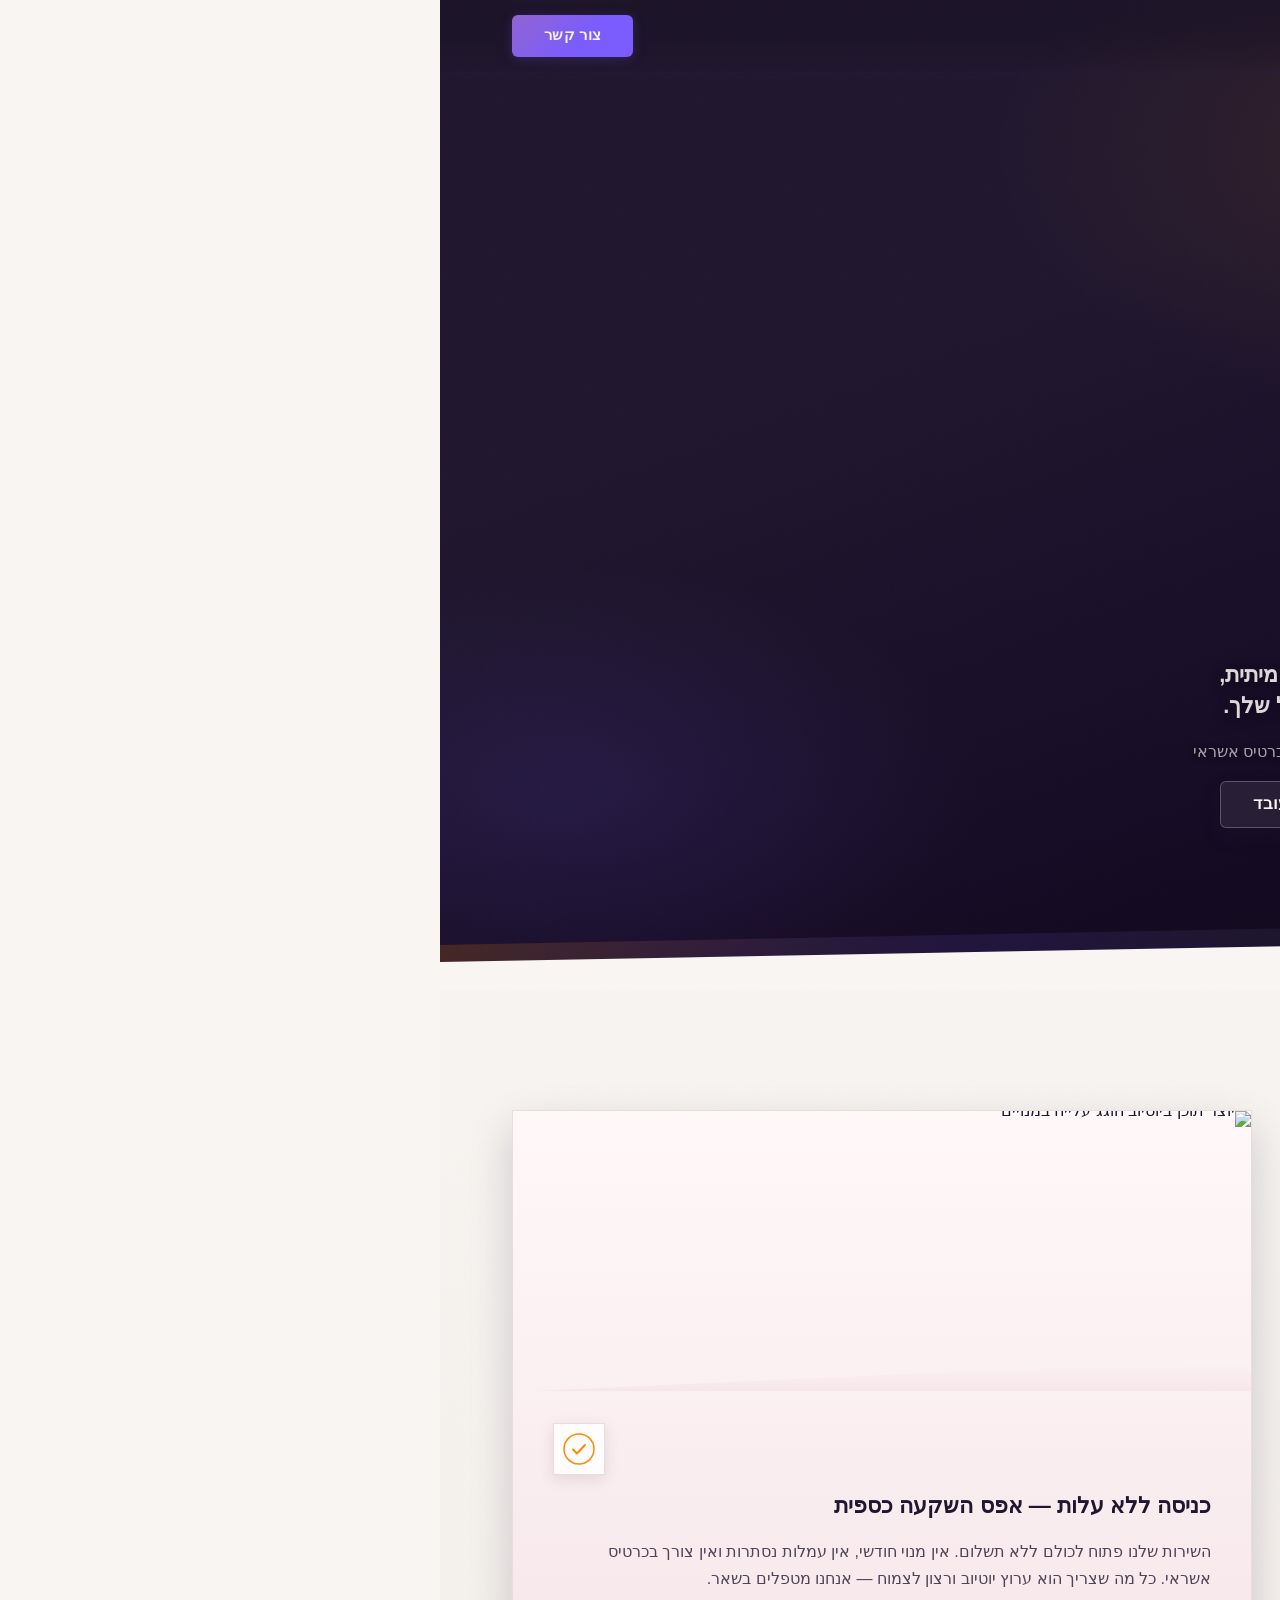
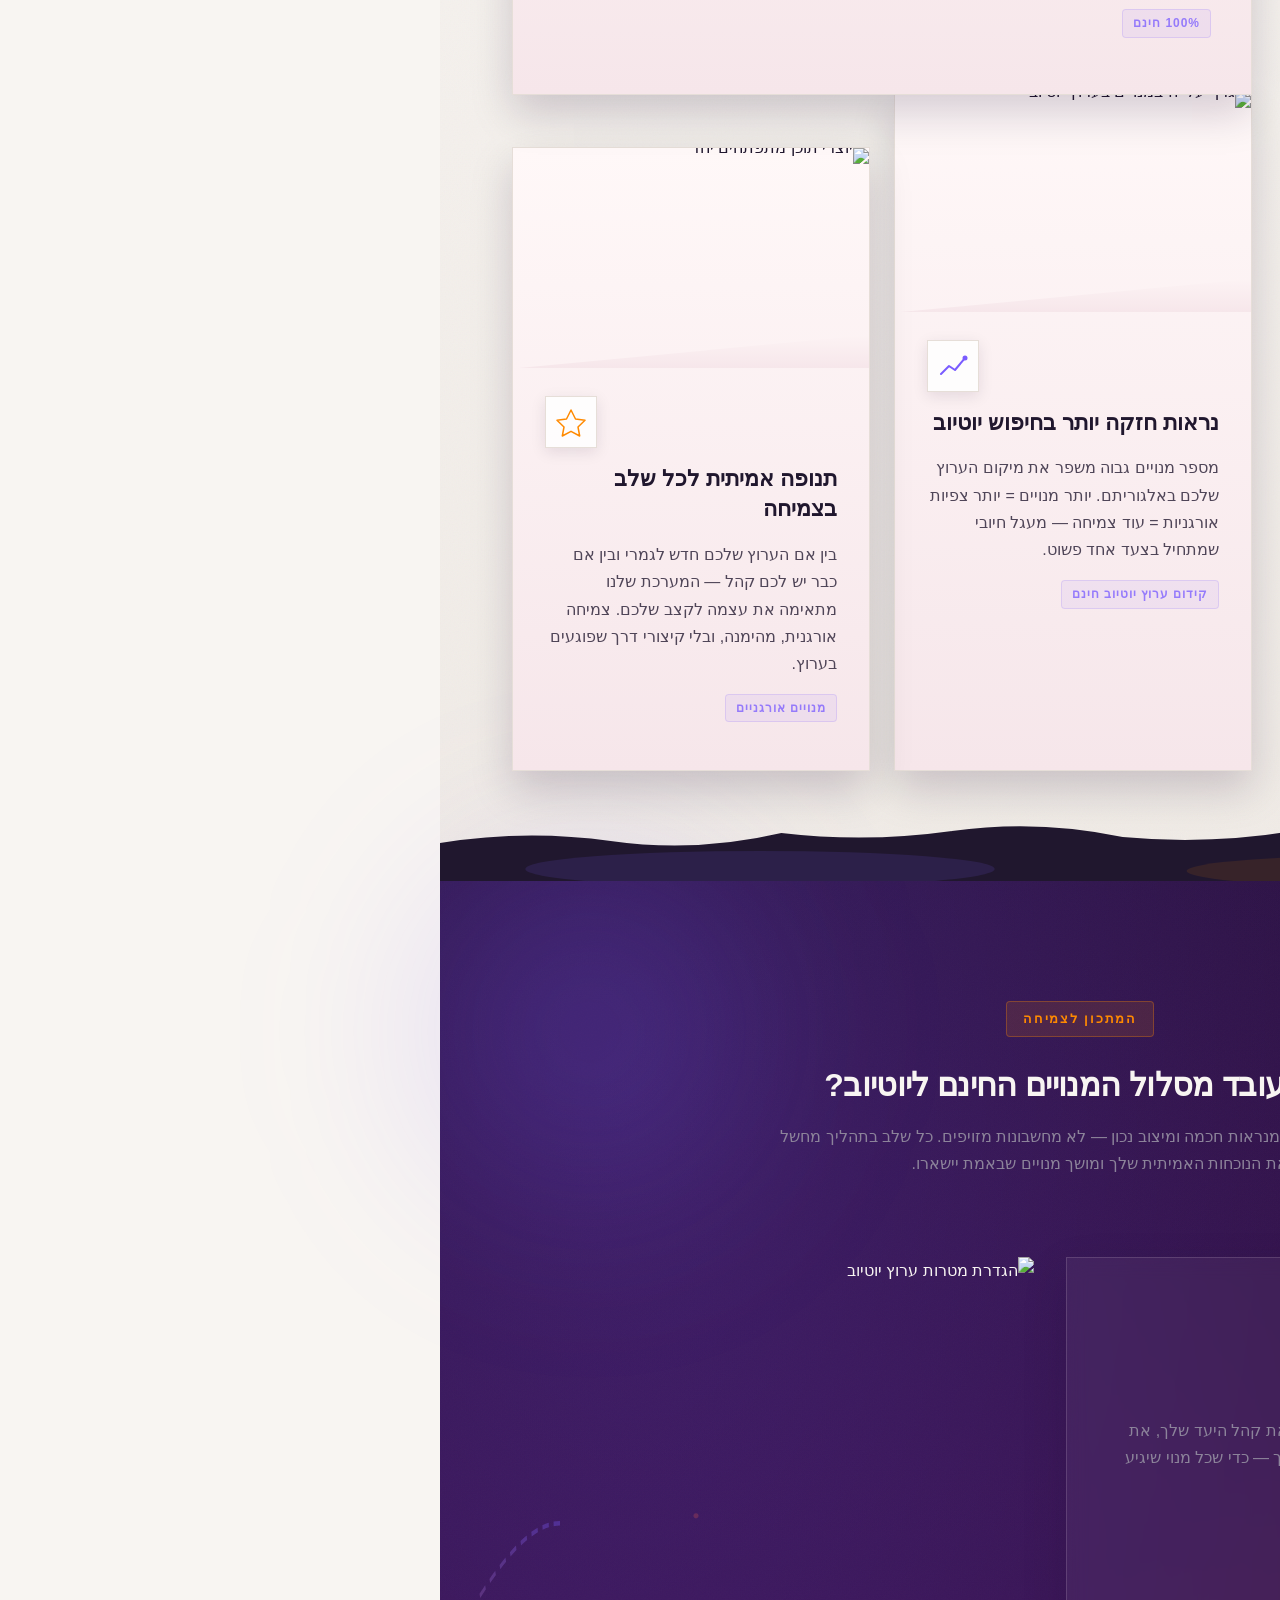
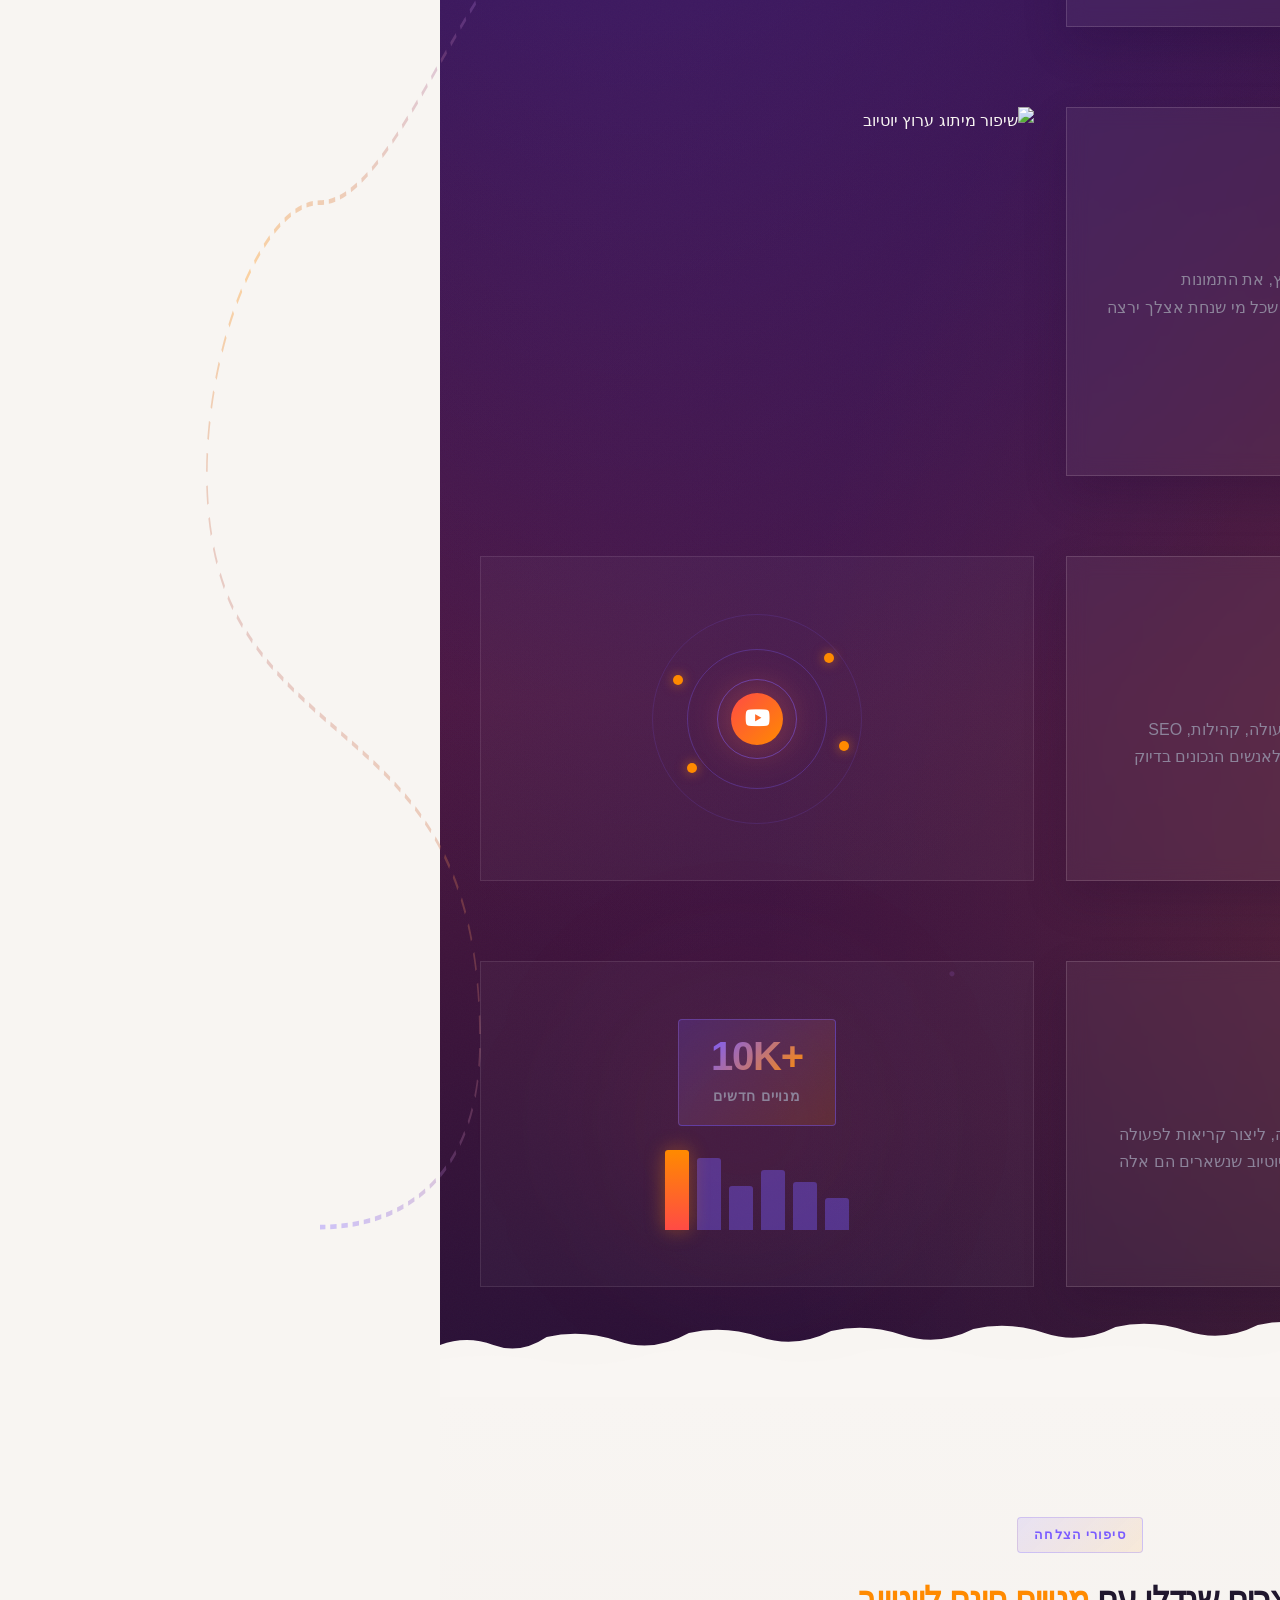
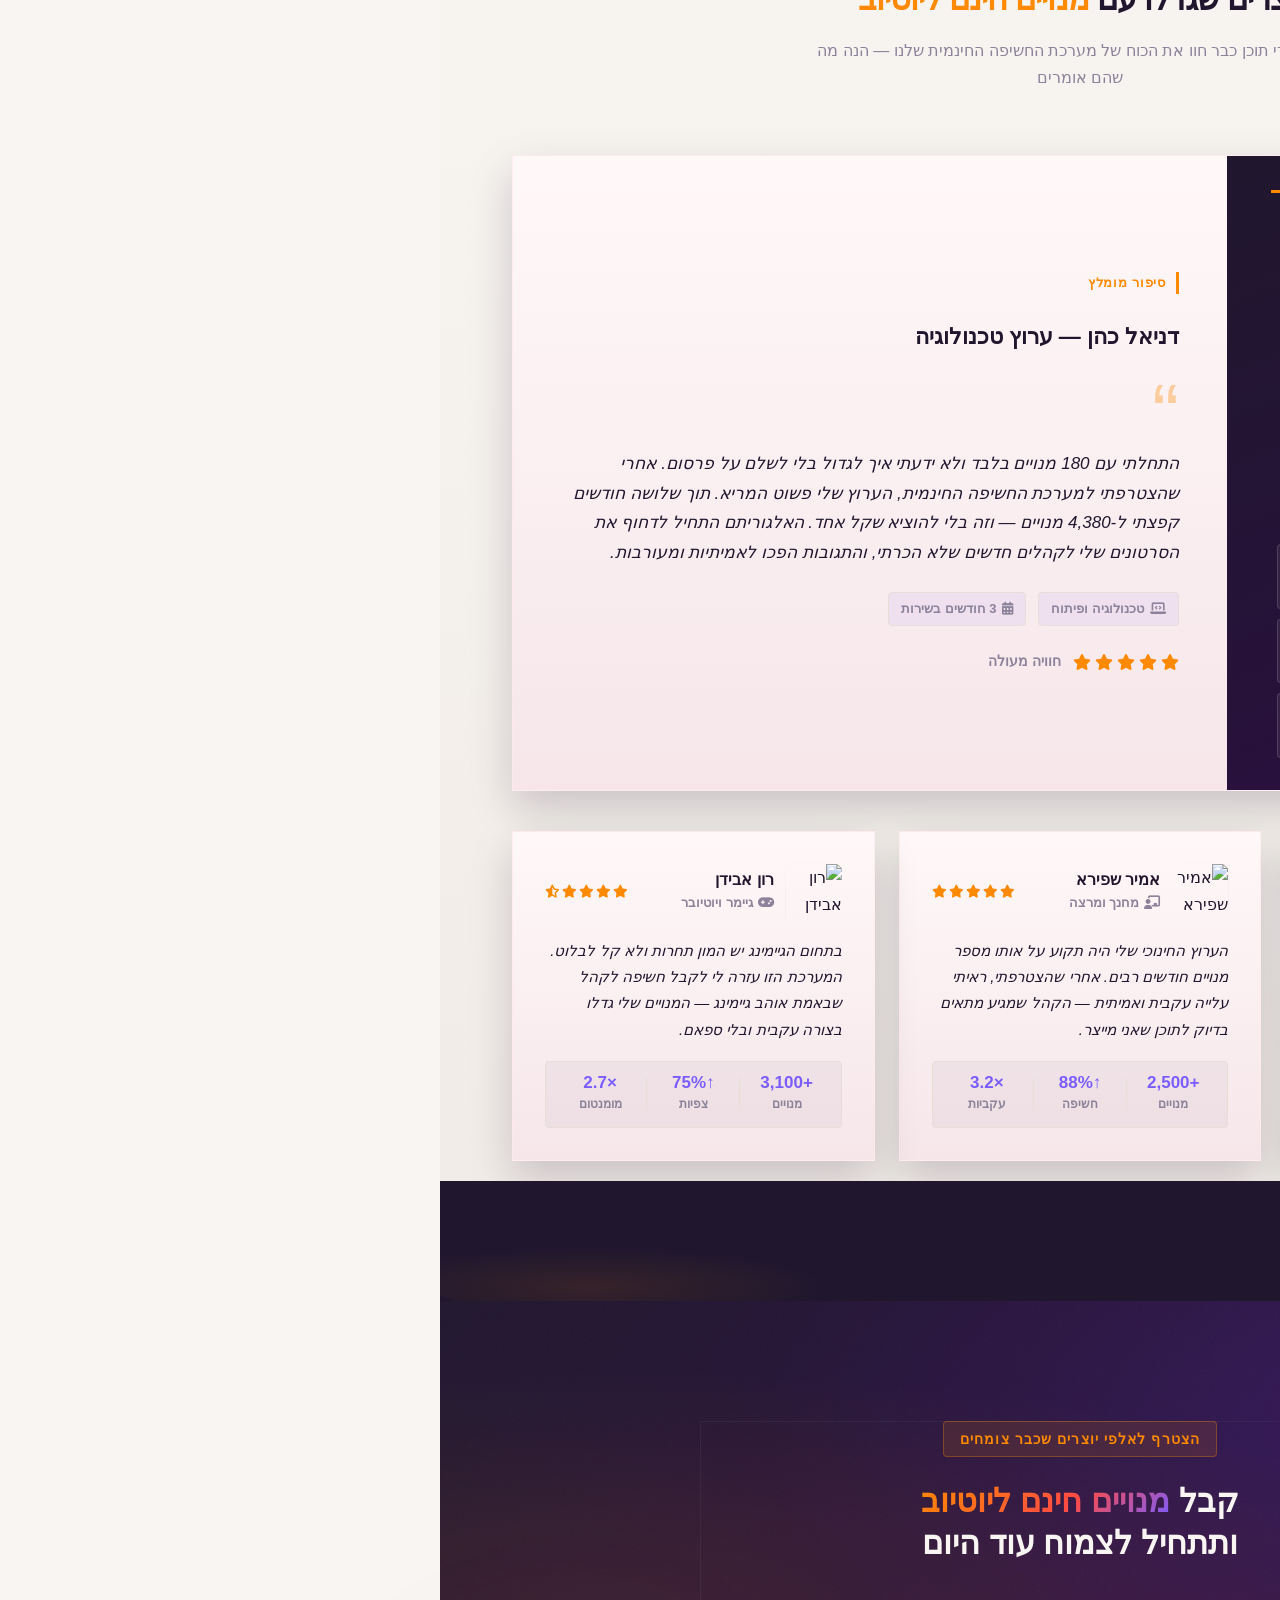
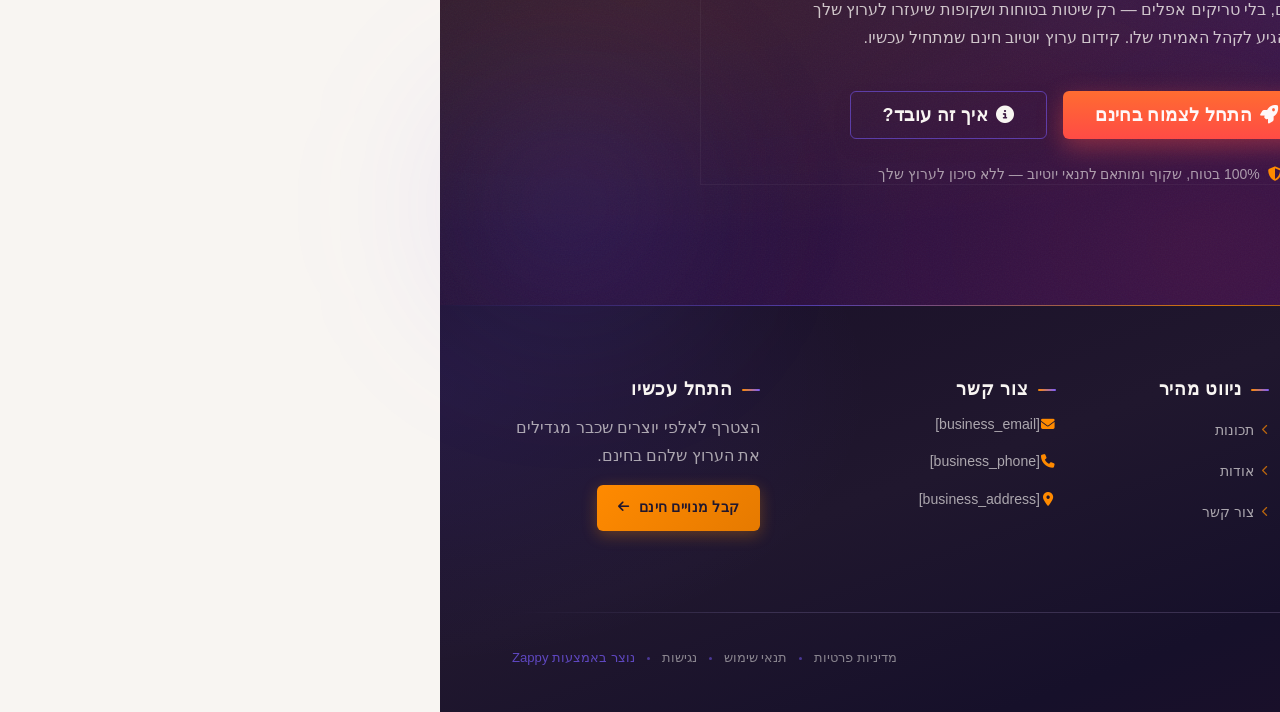
==== commit f6ca5765: "Background sync: Progressive GitHub Sync" ====
--- a/index.html
+++ b/index.html
@@ -858,27 +858,27 @@
 
 </section>
 
-<section class="index-benefits-section" data-layout-spec="בית-benefits" dir="rtl">
+<section class="index-benefits-section" data-layout-spec="בית-benefits" dir="rtl" id="zappy-section-1">
   <!-- Grain overlay -->
   <div class="index-benefits-grain" aria-hidden="true"></div>
 
   <div class="index-benefits-container">
 
     <!-- Intro block (start/right side) -->
-    <div class="index-benefits-intro">
-      <span class="index-benefits-eyebrow">למה לשלם?</span>
-      <h2 class="index-benefits-heading">מנויים חינם ליוטיוב —<br>הדרך החכמה לצמוח</h2>
+    <div class="index-benefits-intro" style="text-align: center !important; display: flex !important; justify-content: center !important; align-items: flex-start !important; width: 100% !important;">
+      <p class="zappy-editable"><span class="index-benefits-eyebrow">למה לשלם?</span>
+      </p><h2 class="index-benefits-heading">מנויים חינם ליוטיוב —<br>הדרך החכמה לצמוח</h2>
       <p class="index-benefits-lead">אלפי יוצרי תוכן כבר גילו שאפשר להגדיל את ערוץ היוטיוב שלהם ללא תשלום, ללא טריקים, וללא פשרות. הפלטפורמה שלנו פשוטה, שקופה, ומותאמת לכל שלב בדרך — בין אם אתם רק מתחילים ובין אם הערוץ שלכם כבר בדרך למעלה.</p>
-      <a href="#contact" class="btn-primary index-benefits-cta">התחל לצמוח בחינם</a>
-    </div>
+      <p class="zappy-editable"><a href="#contact https://youtube.com/@arbelarforgaem?si=X1mhH8OWLYKDAYjB" class="btn-primary index-benefits-cta" data-element-type="button" data-element-id="btn-1774794666722-qk8bvrdi5" data-native-element="true" style="outline: currentcolor; border-color: transparent !important; color: rgb(255, 255, 255) !important; background-color: transparent !important; background-image: linear-gradient(135deg, rgb(255, 108, 49), rgb(255, 75, 69)) !important;">התחל לצמוח בחינם</a>
+    </p></div>
 
     <!-- Staggered cards -->
     <div class="index-benefits-cards">
 
       <!-- Card 1 — large, more vertical -->
-      <article class="index-benefits-card index-benefits-card--large">
+      <article class="index-benefits-card index-benefits-card--large zappy-grid-item-no-stretch" data-grid-item-index="0">
         <div class="index-benefits-card-image-wrap">
-          <img data-placeholder="index-benefits-image-1" data-context="A YouTube creator celebrating a milestone subscriber count on a laptop screen, warm orange glow, dark background, cinematic lighting, digital marketing theme" width="600" height="340" src="/assets/site-index-benefits-image-1.webp" alt="יוצר תוכן ביוטיוב חוגג עלייה במנויים" class="index-benefits-card-img">
+          <img data-placeholder="index-benefits-image-1" data-context="A YouTube creator celebrating a milestone subscriber count on a laptop screen, warm orange glow, dark background, cinematic lighting, digital marketing theme" width="600" height="340" src="/assets/site-index-benefits-image-1.webp" alt="יוצר תוכן ביוטיוב חוגג עלייה במנויים" class="index-benefits-card-img zappy-editable-image" data-element-type="image" data-element-id="img-1774794666731-xv77w1zia" data-resize-handler-attached="true" data-original-position="static" style="position: relative;">
           <div class="index-benefits-card-img-diagonal" aria-hidden="true"></div>
         </div>
         <div class="index-benefits-card-body">
@@ -890,17 +890,17 @@
           </div>
           <h3 class="index-benefits-card-title">כניסה ללא עלות — אפס השקעה כספית</h3>
           <p class="index-benefits-card-text">השירות שלנו פתוח לכולם ללא תשלום. אין מנוי חודשי, אין עמלות נסתרות ואין צורך בכרטיס אשראי. כל מה שצריך הוא ערוץ יוטיוב ורצון לצמוח — אנחנו מטפלים בשאר.</p>
-          <span class="index-benefits-card-tag">100% חינם</span>
-        </div>
+          <p class="zappy-editable"><span class="index-benefits-card-tag">100% חינם</span>
+        </p></div>
       </article>
 
       <!-- Cards 2 & 3 — offset pair -->
-      <div class="index-benefits-cards-pair">
+      <div class="index-benefits-cards-pair zappy-grid-item-no-stretch" data-grid-item-index="1">
 
         <!-- Card 2 -->
         <article class="index-benefits-card index-benefits-card--offset-top">
           <div class="index-benefits-card-image-wrap">
-            <img data-placeholder="index-benefits-image-2" data-context="YouTube channel analytics dashboard showing rising subscriber graph, purple and orange color scheme, digital growth visualization" width="560" height="280" src="/assets/site-index-benefits-image-2.webp" alt="גרף עלייה במנויים בערוץ יוטיוב" class="index-benefits-card-img">
+            <img data-placeholder="index-benefits-image-2" data-context="YouTube channel analytics dashboard showing rising subscriber graph, purple and orange color scheme, digital growth visualization" width="560" height="280" src="/assets/site-index-benefits-image-2.webp" alt="גרף עלייה במנויים בערוץ יוטיוב" class="index-benefits-card-img zappy-editable-image" data-element-type="image" data-element-id="img-1774794666731-sfi8c8vbr" data-resize-handler-attached="true" data-original-position="static" style="position: relative;">
             <div class="index-benefits-card-img-diagonal" aria-hidden="true"></div>
           </div>
           <div class="index-benefits-card-body">
@@ -912,14 +912,14 @@
             </div>
             <h3 class="index-benefits-card-title">נראות חזקה יותר בחיפוש יוטיוב</h3>
             <p class="index-benefits-card-text">מספר מנויים גבוה משפר את מיקום הערוץ שלכם באלגוריתם. יותר מנויים = יותר צפיות אורגניות = עוד צמיחה — מעגל חיובי שמתחיל בצעד אחד פשוט.</p>
-            <span class="index-benefits-card-tag">קידום ערוץ יוטיוב חינם</span>
-          </div>
+            <p class="zappy-editable"><span class="index-benefits-card-tag">קידום ערוץ יוטיוב חינם</span>
+          </p></div>
         </article>
 
         <!-- Card 3 -->
         <article class="index-benefits-card index-benefits-card--offset-bottom">
           <div class="index-benefits-card-image-wrap">
-            <img data-placeholder="index-benefits-image-3" data-context="Diverse group of content creators collaborating, sharing ideas, YouTube community momentum, warm cinematic lighting, creative energy" width="560" height="280" src="/assets/site-index-benefits-image-3.webp" alt="יוצרי תוכן מתפתחים יחד" class="index-benefits-card-img">
+            <img data-placeholder="index-benefits-image-3" data-context="Diverse group of content creators collaborating, sharing ideas, YouTube community momentum, warm cinematic lighting, creative energy" width="560" height="280" src="/assets/site-index-benefits-image-3.webp" alt="יוצרי תוכן מתפתחים יחד" class="index-benefits-card-img zappy-editable-image" data-element-type="image" data-element-id="img-1774794666731-lck17ebvh" data-resize-handler-attached="true" data-original-position="static" style="position: relative;">
             <div class="index-benefits-card-img-diagonal" aria-hidden="true"></div>
           </div>
           <div class="index-benefits-card-body">
@@ -930,8 +930,8 @@
             </div>
             <h3 class="index-benefits-card-title">תנופה אמיתית לכל שלב בצמיחה</h3>
             <p class="index-benefits-card-text">בין אם הערוץ שלכם חדש לגמרי ובין אם כבר יש לכם קהל — המערכת שלנו מתאימה את עצמה לקצב שלכם. צמיחה אורגנית, מהימנה, ובלי קיצורי דרך שפוגעים בערוץ.</p>
-            <span class="index-benefits-card-tag">מנויים אורגניים</span>
-          </div>
+            <p class="zappy-editable"><span class="index-benefits-card-tag">מנויים אורגניים</span>
+          </p></div>
         </article>
 
       </div><!-- /.index-benefits-cards-pair -->
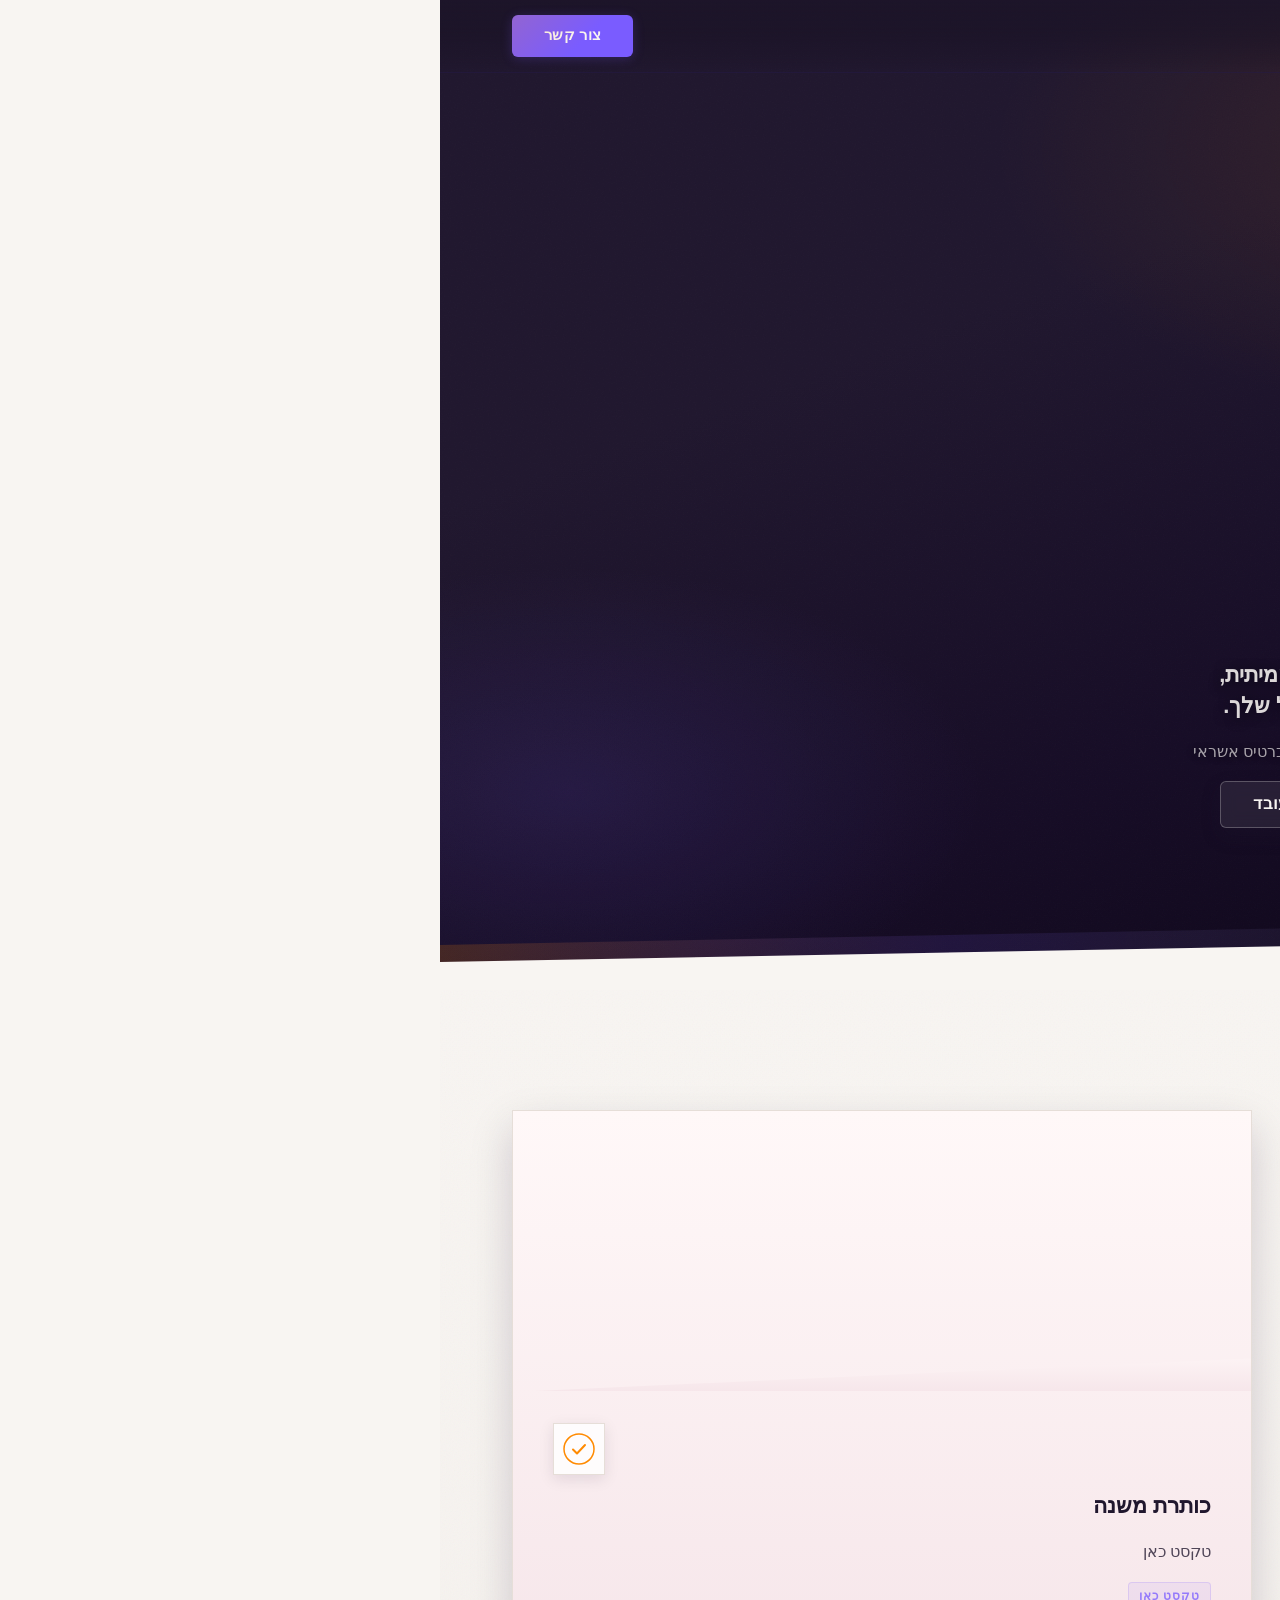
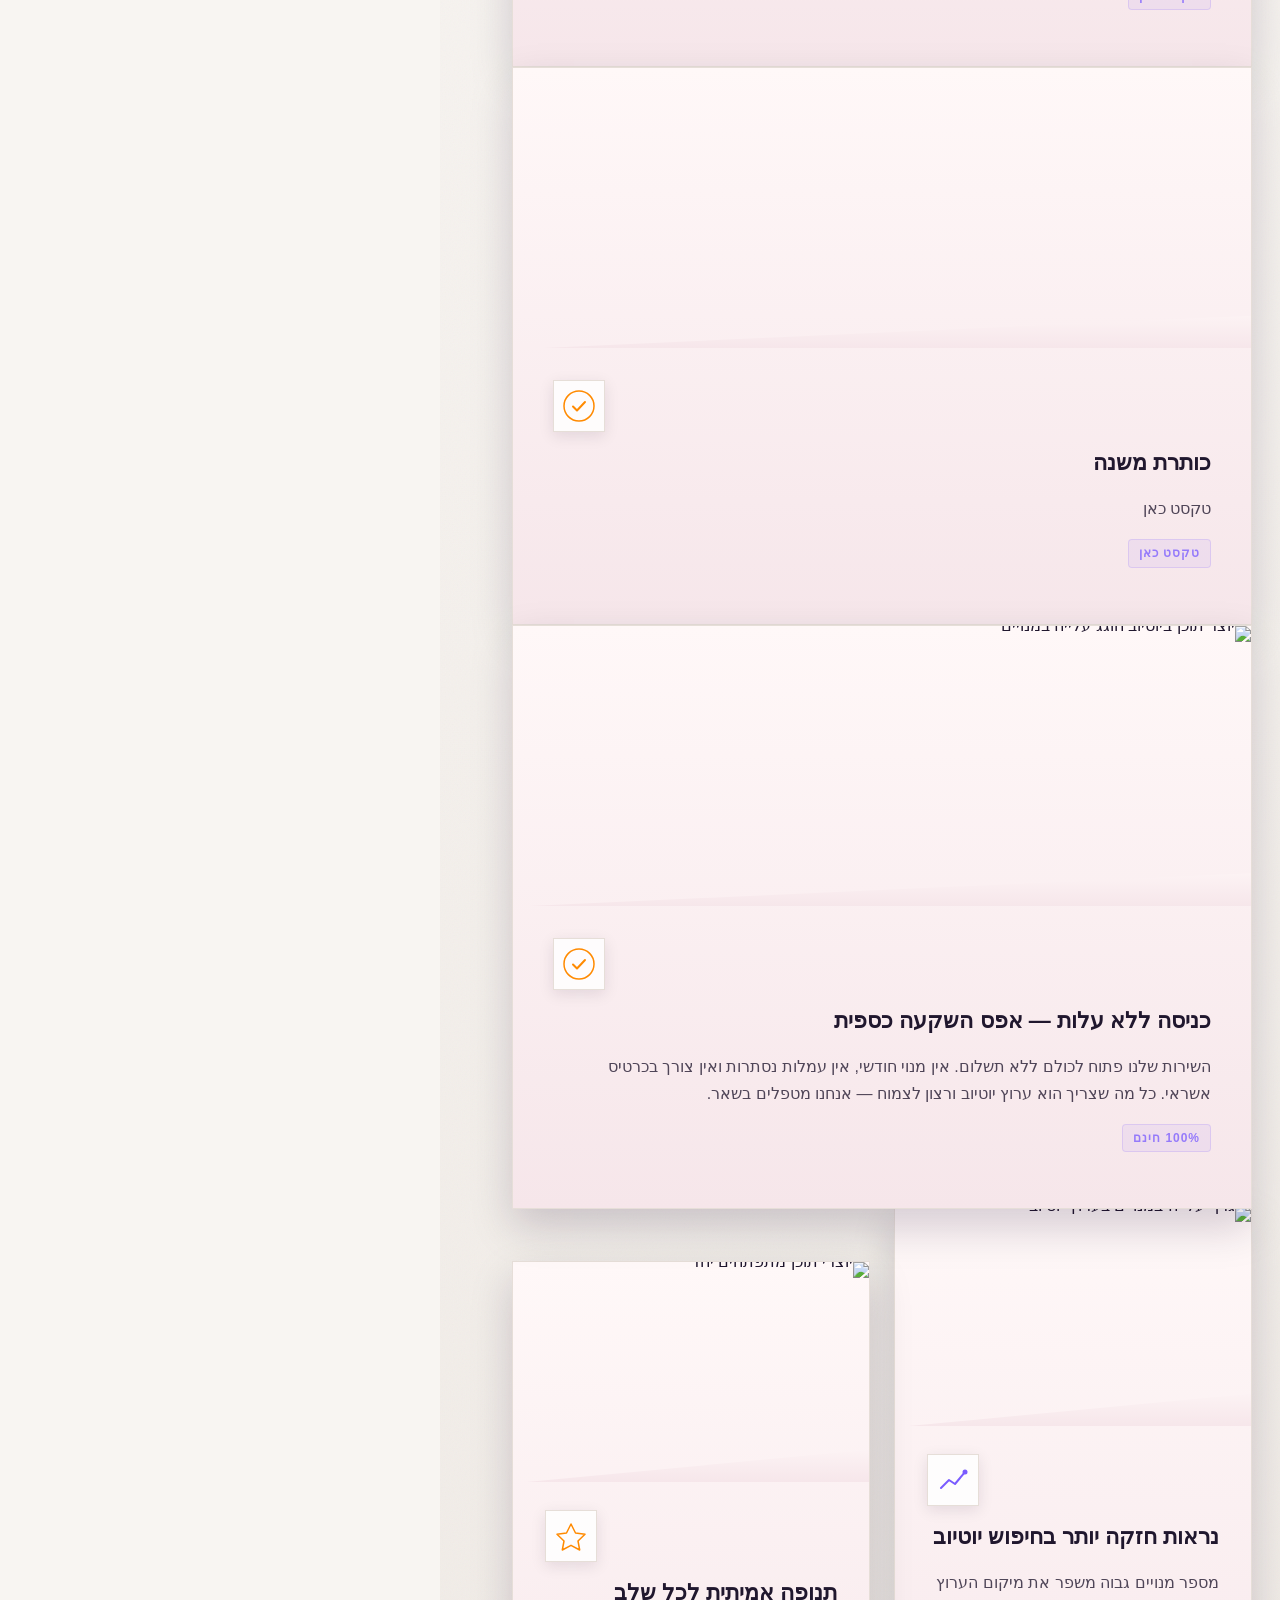
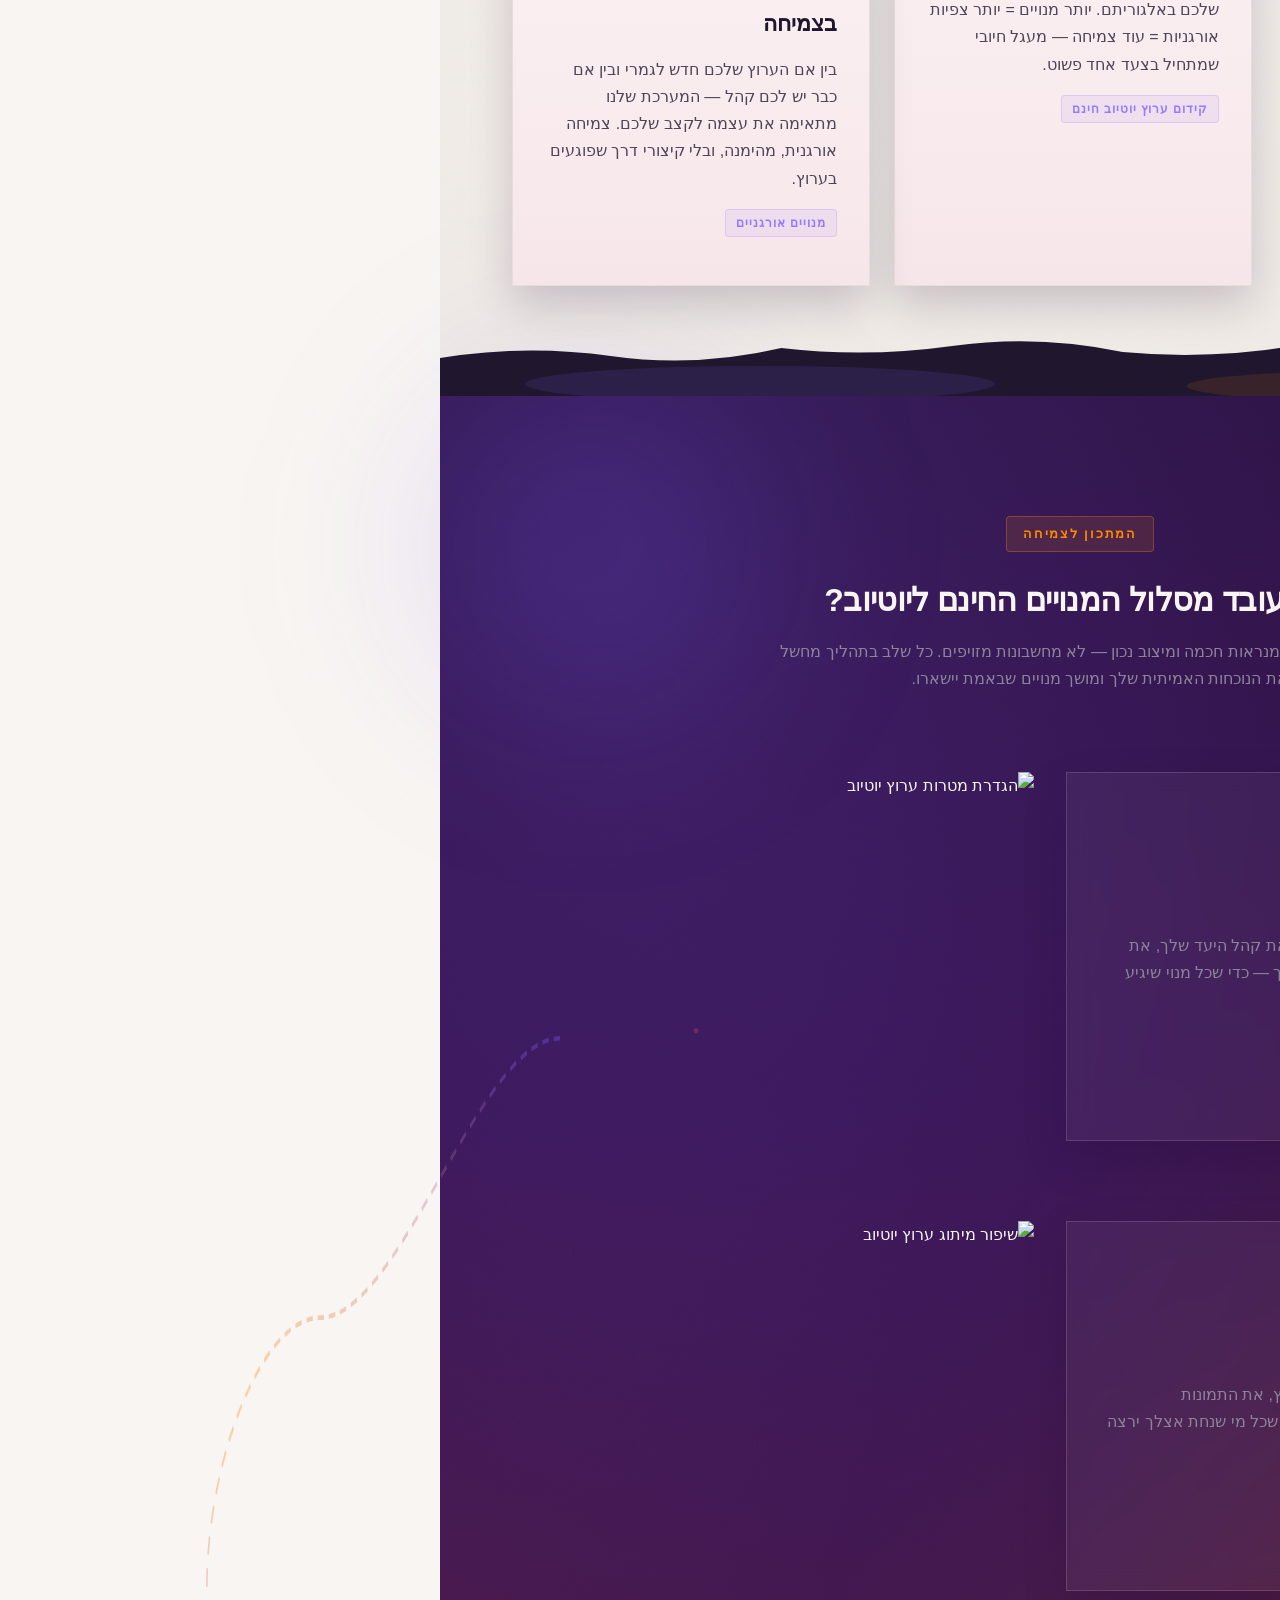
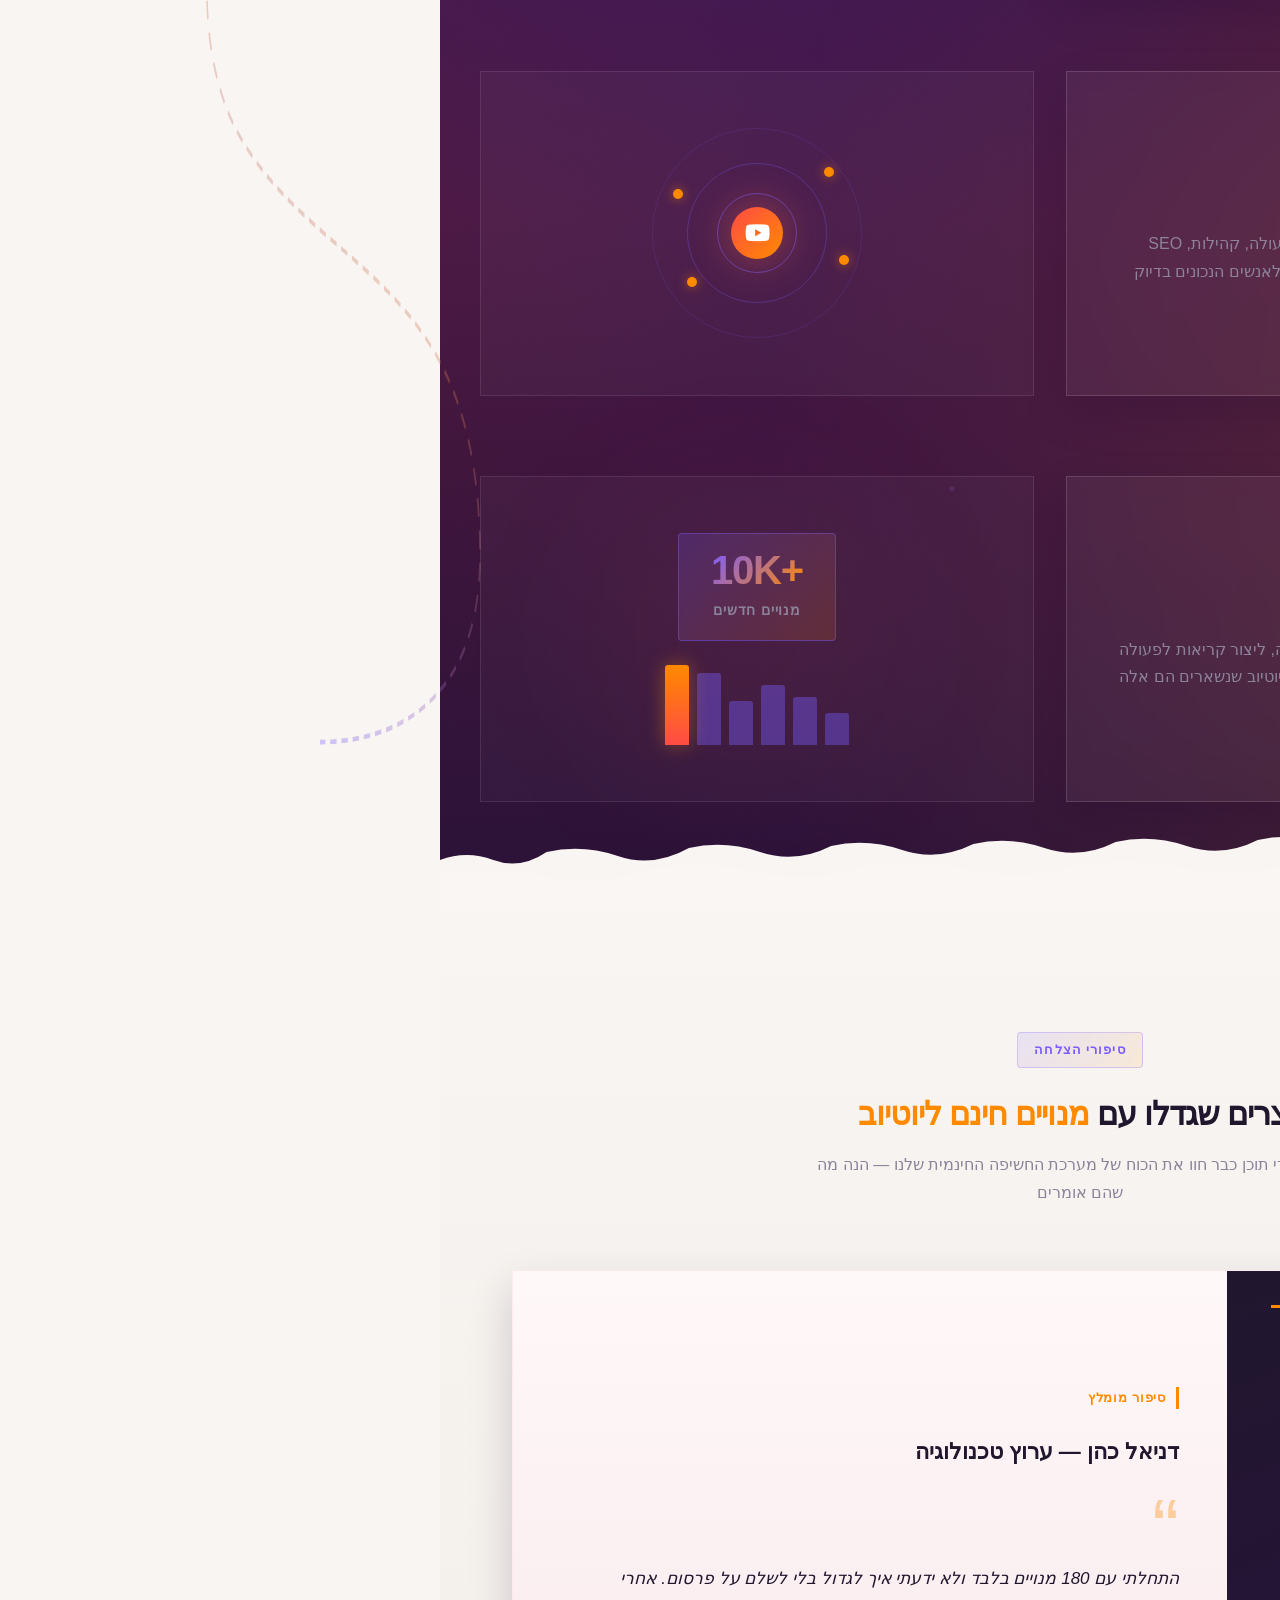
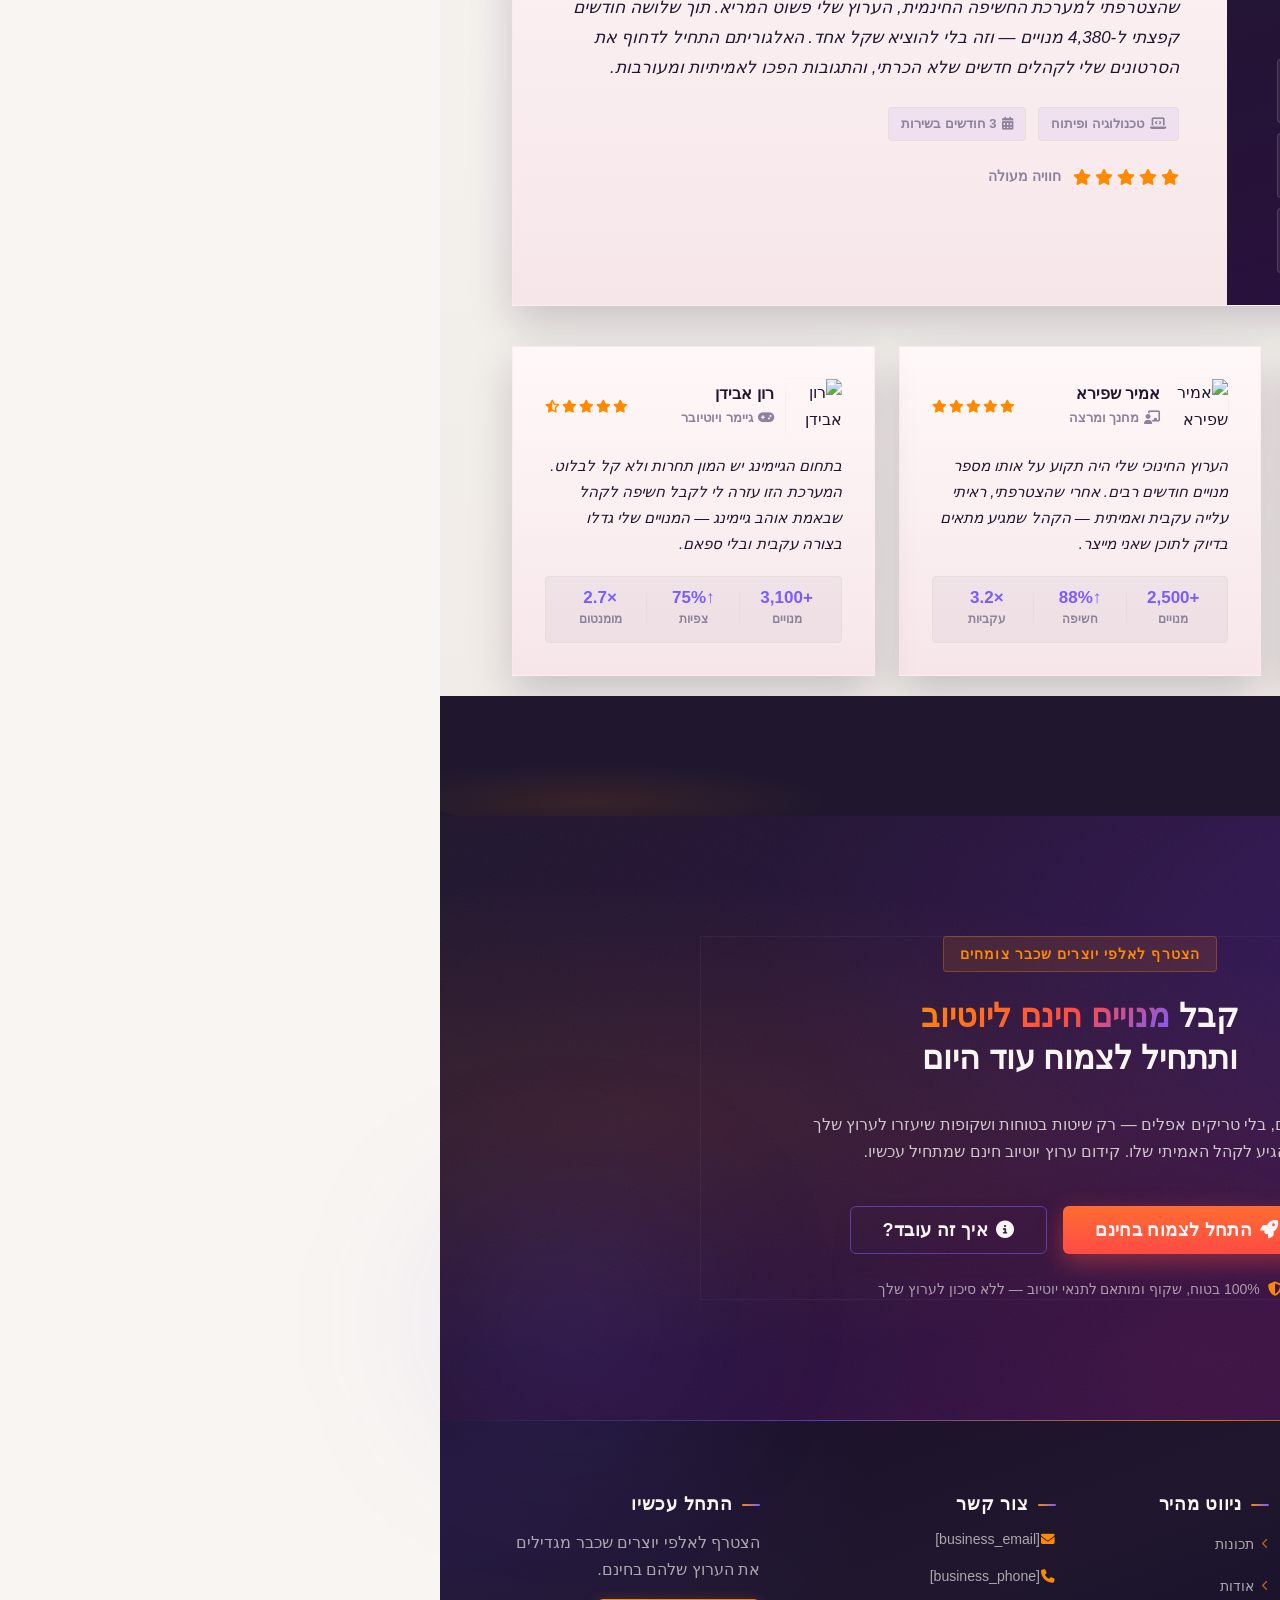
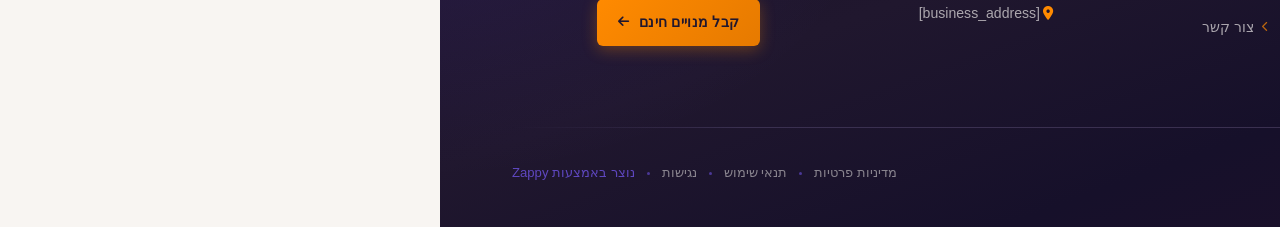
==== commit 354c4124: "Background sync: Progressive GitHub Sync" ====
--- a/index.html
+++ b/index.html
@@ -876,7 +876,39 @@
     <div class="index-benefits-cards">
 
       <!-- Card 1 — large, more vertical -->
-      <article class="index-benefits-card index-benefits-card--large zappy-grid-item-no-stretch" data-grid-item-index="0">
+      <article class="index-benefits-card index-benefits-card--large zappy-grid-item-no-stretch" style="background-color: rgba(0, 0, 0, 0) !important;" data-grid-item-index="0">
+        <div class="index-benefits-card-image-wrap">
+          <img data-placeholder="image-placeholder" data-context="A YouTube creator celebrating a milestone subscriber count on a laptop screen, warm orange glow, dark background, cinematic lighting, digital marketing theme" width="600" height="340" src="[data-uri]" alt="Image placeholder" class="index-benefits-card-img zappy-editable-image" data-element-type="image" data-element-id="new-grid-img-1774794889176-0-uarxz6q37" data-original-position="static" style="position: relative; cursor: pointer;" id="new-grid-img-1774794889176-0-uarxz6q37" data-ai-slot="grid-item-image" data-zappy-base64-stripped="true">
+          <div class="index-benefits-card-img-diagonal" aria-hidden="true"></div>
+        </div>
+        <div class="index-benefits-card-body">
+          <div class="index-benefits-card-icon" aria-hidden="true">
+            <svg data-element-type="icon" data-icon-type="svg" width="32" height="32" viewBox="0 0 32 32" fill="none" xmlns="http://www.w3.org/2000/svg" data-element-id="icon-1774794888131-jmo8yifry-add-1774794889175-kpvi9e">
+              <circle cx="16" cy="16" r="15" stroke="var(--accent)" stroke-width="1.5"></circle>
+              <path d="M10 16.5L14 20.5L22 12" stroke="var(--accent)" stroke-width="2" stroke-linecap="round" stroke-linejoin="round"></path>
+            </svg>
+          </div>
+          <h3 class="index-benefits-card-title" >כותרת משנה</h3>
+          <p class="index-benefits-card-text" >טקסט כאן</p>
+          <p class="zappy-editable"><span class="index-benefits-card-tag" >טקסט כאן</span>
+        </p></div>
+      </article><article class="index-benefits-card index-benefits-card--large zappy-grid-item-no-stretch" style="background-color: rgba(0, 0, 0, 0) !important;" data-grid-item-index="1">
+        <div class="index-benefits-card-image-wrap">
+          <img data-placeholder="image-placeholder" data-context="A YouTube creator celebrating a milestone subscriber count on a laptop screen, warm orange glow, dark background, cinematic lighting, digital marketing theme" width="600" height="340" src="[data-uri]" alt="Image placeholder" class="index-benefits-card-img zappy-editable-image" data-element-type="image" data-element-id="new-grid-img-1774794888131-0-1bgucds9i" data-original-position="static" style="position: relative; cursor: pointer;" id="new-grid-img-1774794888131-0-1bgucds9i" data-ai-slot="grid-item-image" data-zappy-base64-stripped="true">
+          <div class="index-benefits-card-img-diagonal" aria-hidden="true"></div>
+        </div>
+        <div class="index-benefits-card-body">
+          <div class="index-benefits-card-icon" aria-hidden="true">
+            <svg data-element-type="icon" data-icon-type="svg" width="32" height="32" viewBox="0 0 32 32" fill="none" xmlns="http://www.w3.org/2000/svg" data-element-id="icon-1774794888131-jmo8yifry">
+              <circle cx="16" cy="16" r="15" stroke="var(--accent)" stroke-width="1.5"></circle>
+              <path d="M10 16.5L14 20.5L22 12" stroke="var(--accent)" stroke-width="2" stroke-linecap="round" stroke-linejoin="round"></path>
+            </svg>
+          </div>
+          <h3 class="index-benefits-card-title" >כותרת משנה</h3>
+          <p class="index-benefits-card-text" >טקסט כאן</p>
+          <p class="zappy-editable"><span class="index-benefits-card-tag" >טקסט כאן</span>
+        </p></div>
+      </article><article class="index-benefits-card index-benefits-card--large zappy-grid-item-no-stretch" data-grid-item-index="2">
         <div class="index-benefits-card-image-wrap">
           <img data-placeholder="index-benefits-image-1" data-context="A YouTube creator celebrating a milestone subscriber count on a laptop screen, warm orange glow, dark background, cinematic lighting, digital marketing theme" width="600" height="340" src="/assets/site-index-benefits-image-1.webp" alt="יוצר תוכן ביוטיוב חוגג עלייה במנויים" class="index-benefits-card-img zappy-editable-image" data-element-type="image" data-element-id="img-1774794666731-xv77w1zia" data-resize-handler-attached="true" data-original-position="static" style="position: relative;">
           <div class="index-benefits-card-img-diagonal" aria-hidden="true"></div>
@@ -895,7 +927,7 @@
       </article>
 
       <!-- Cards 2 & 3 — offset pair -->
-      <div class="index-benefits-cards-pair zappy-grid-item-no-stretch" data-grid-item-index="1">
+      <div class="index-benefits-cards-pair zappy-grid-item-no-stretch" data-grid-item-index="3">
 
         <!-- Card 2 -->
         <article class="index-benefits-card index-benefits-card--offset-top">
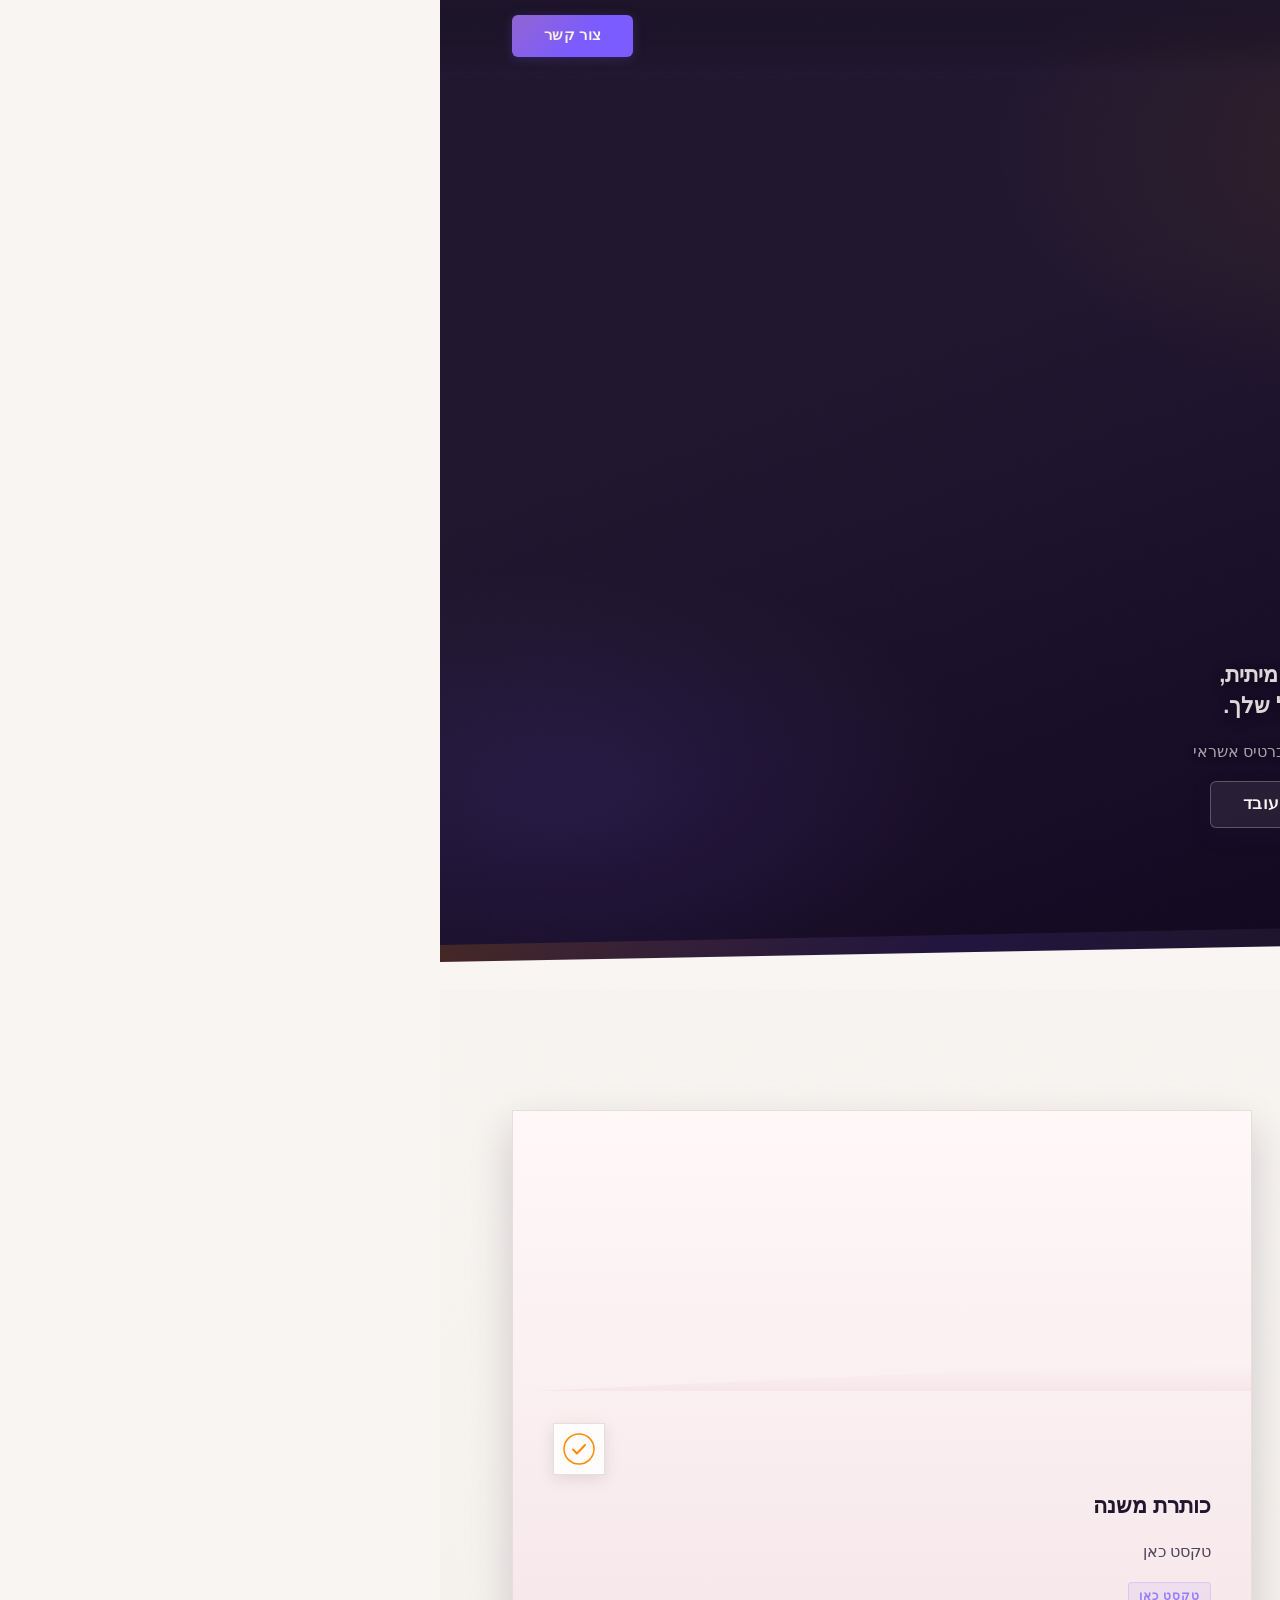
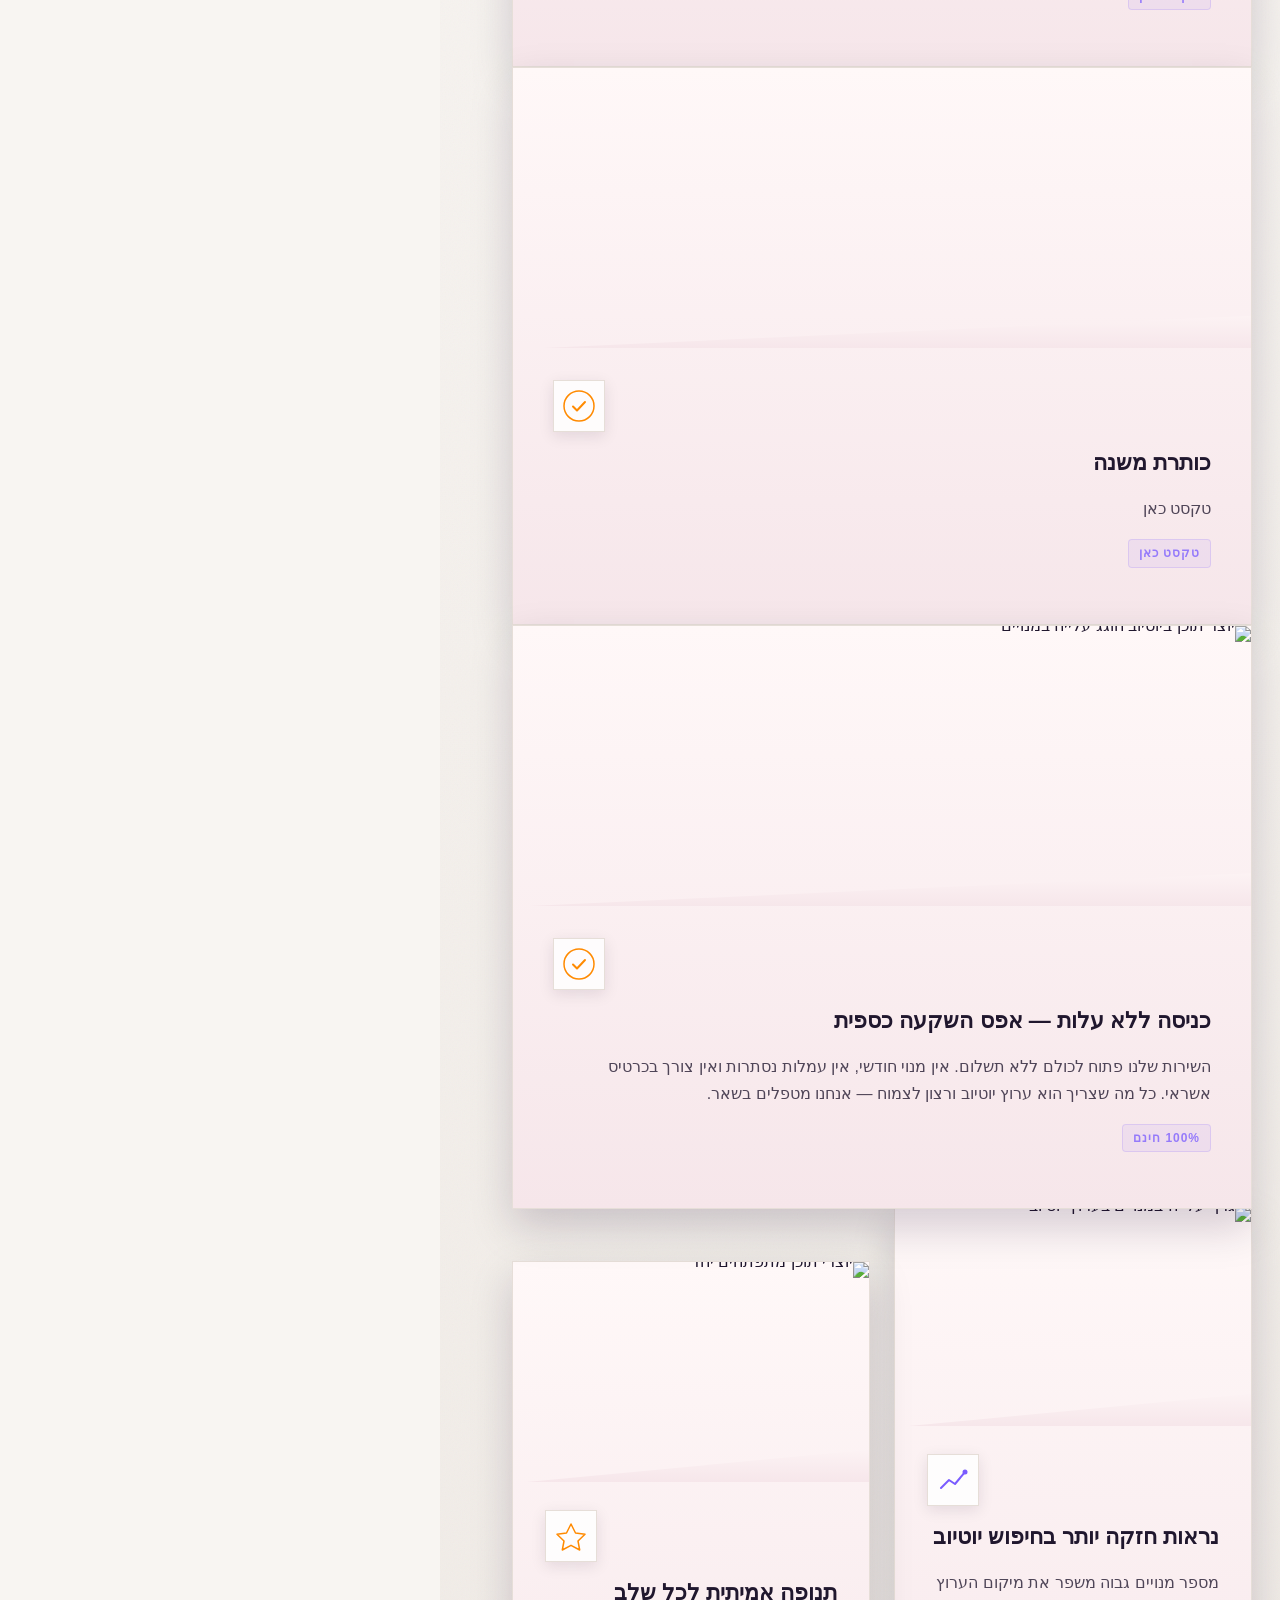
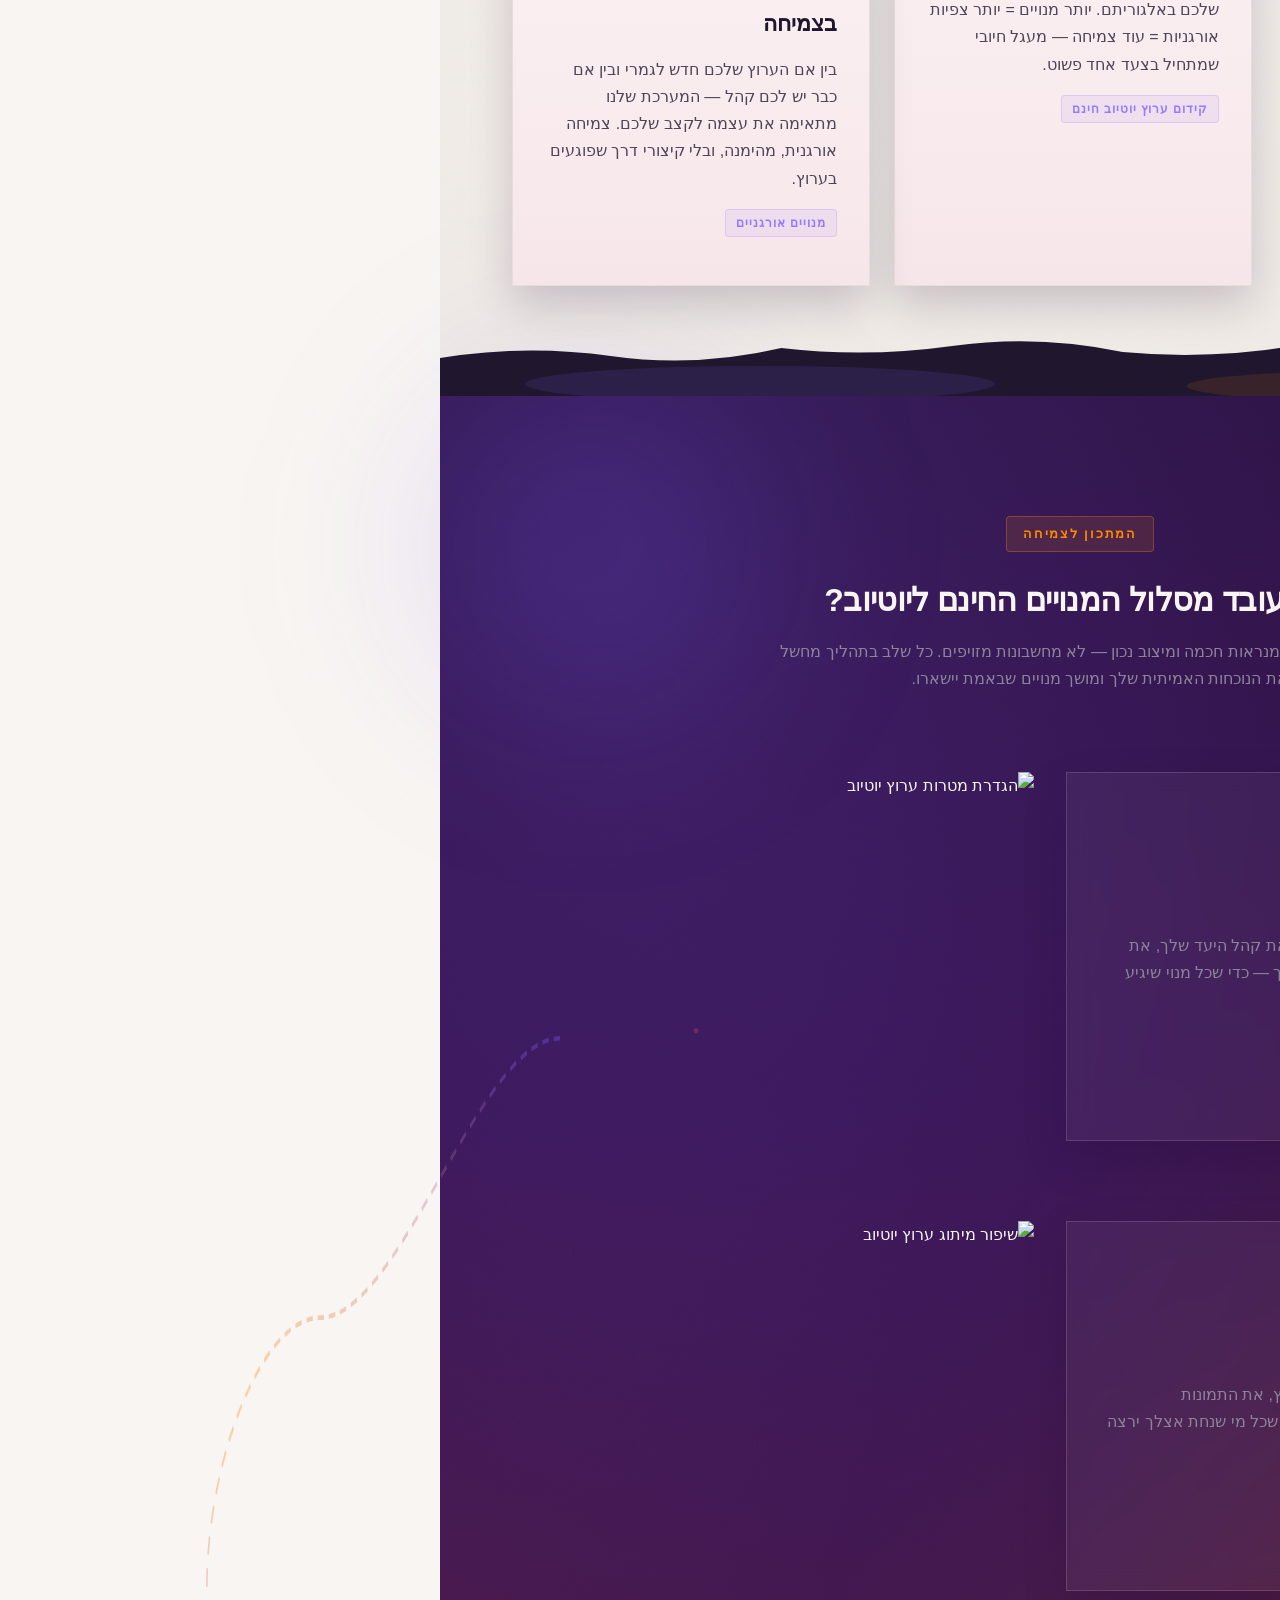
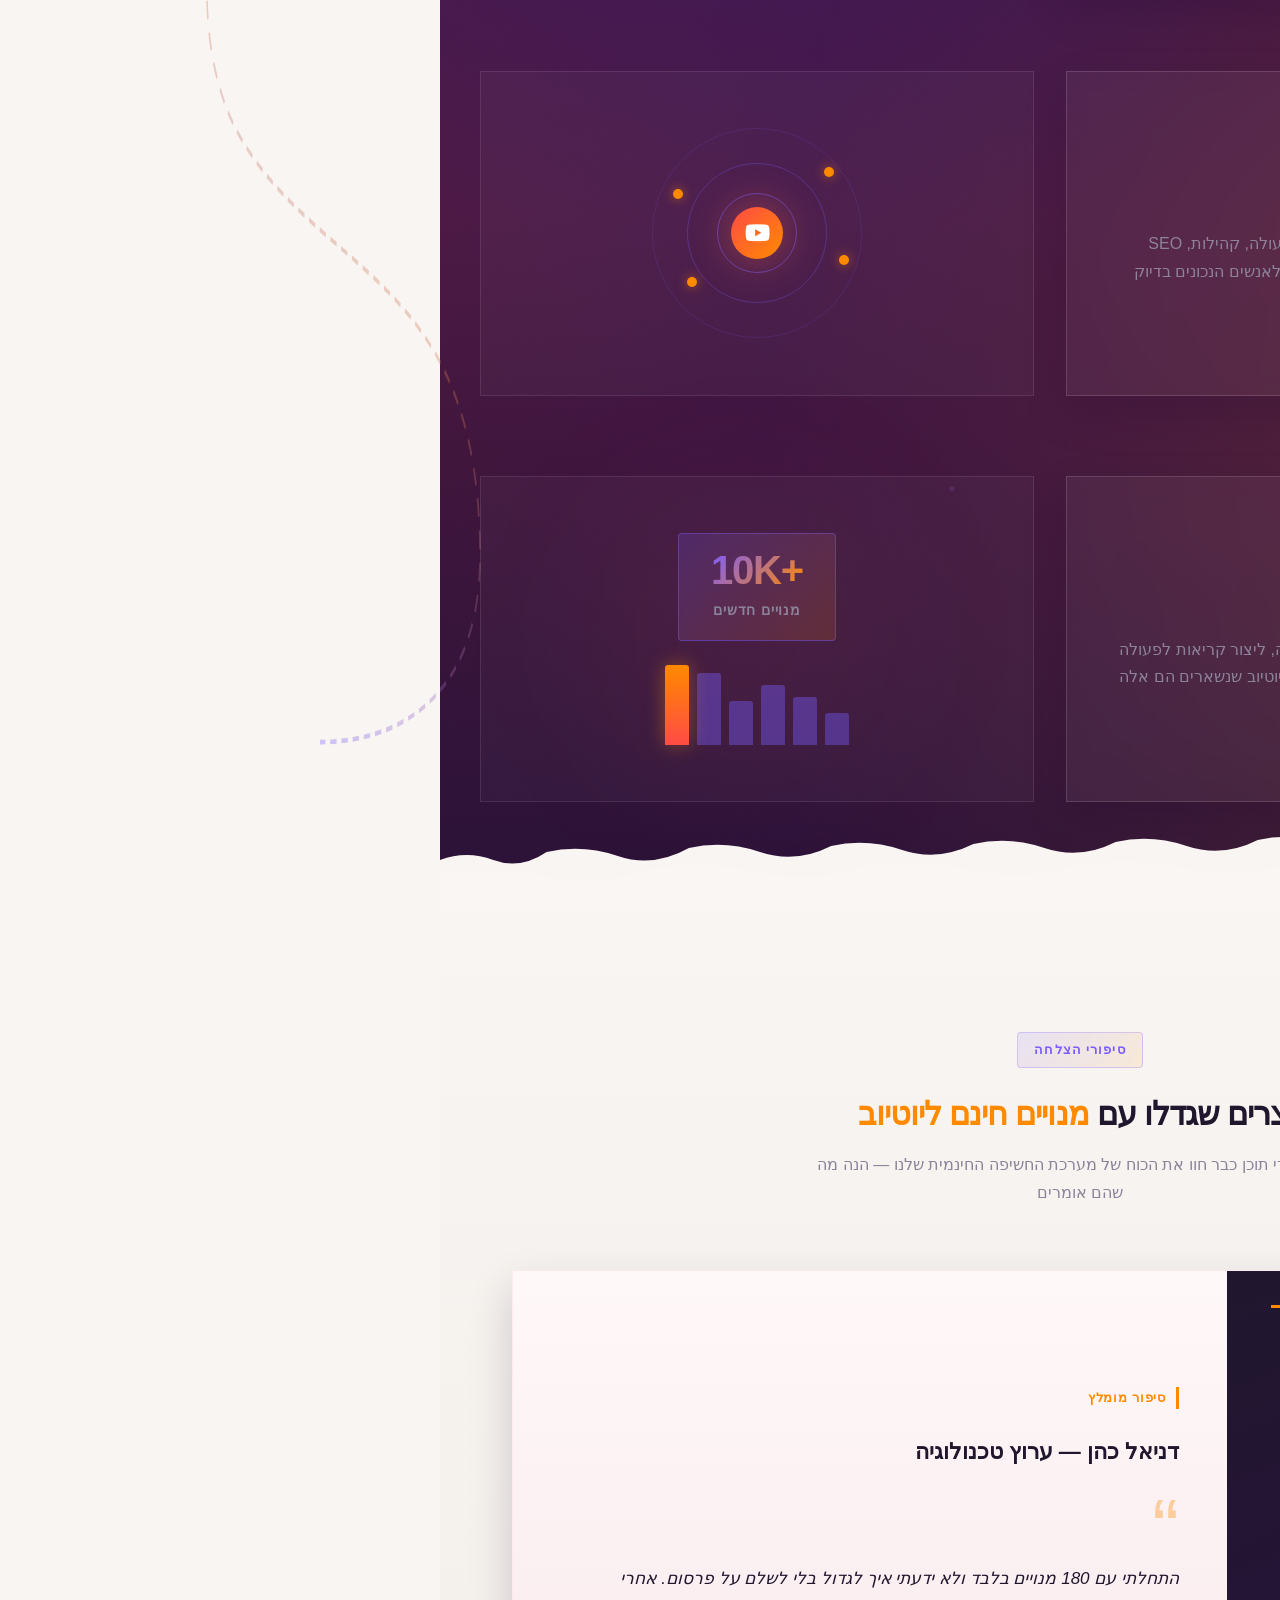
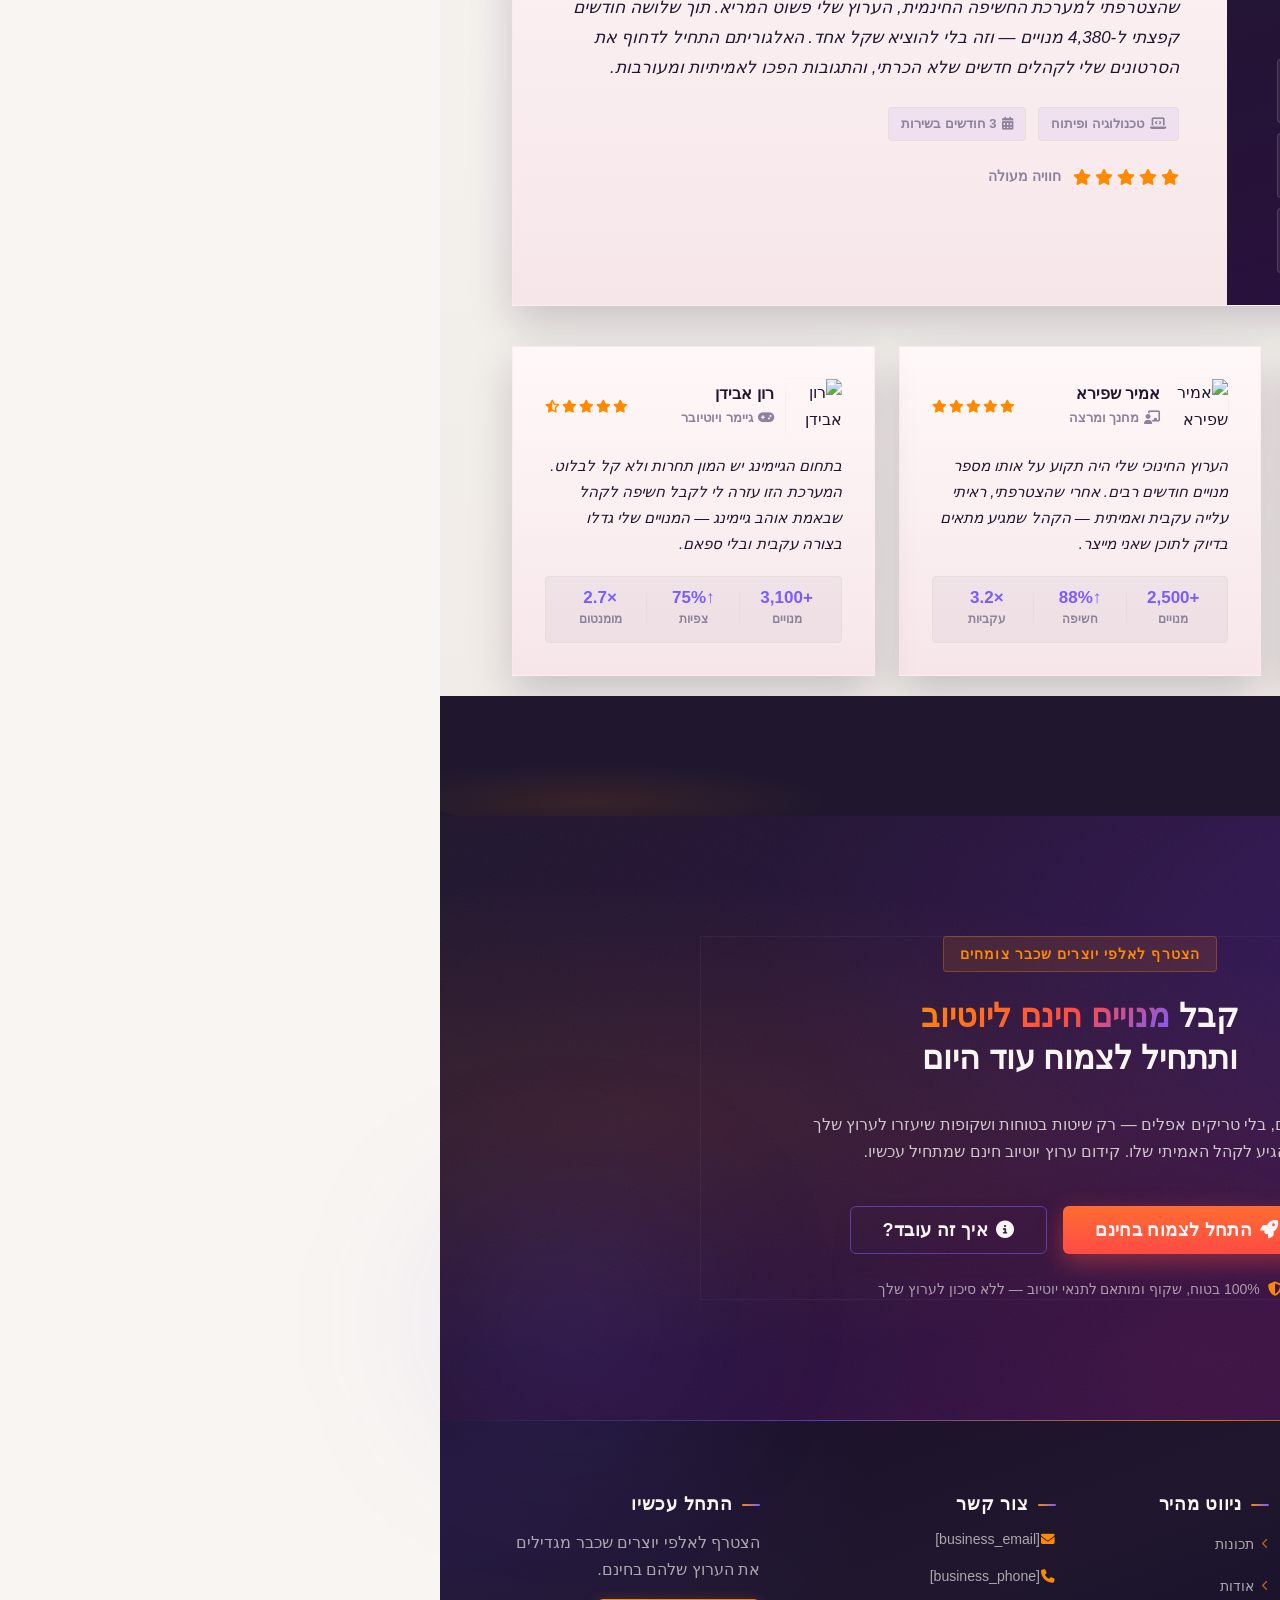
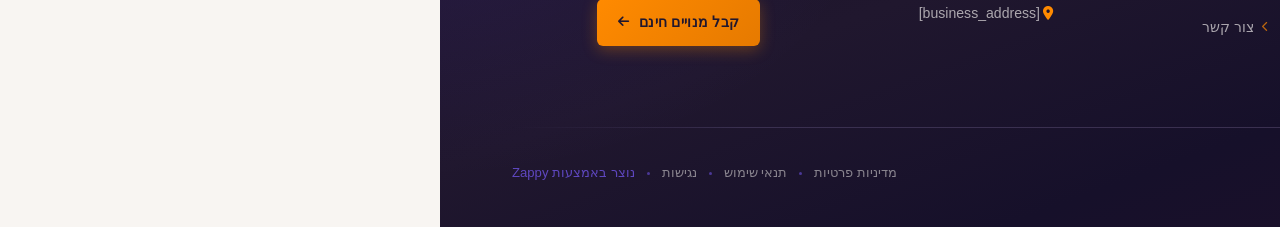
==== commit 4fe2ccb4: "Background sync: Progressive GitHub Sync" ====
--- a/index.html
+++ b/index.html
@@ -783,10 +783,10 @@
 </script>
   
   <main>
-    <section class="index-hero-section" data-layout-spec="בית-hero" dir="rtl" data-hero-type="fullscreen-scrim">
+    <section class="index-hero-section" data-layout-spec="בית-hero" dir="rtl" data-hero-type="fullscreen-scrim" id="zappy-section-0">
   <!-- Background Image -->
   <div class="index-hero-bg">
-    <img data-hero-bg="true" data-placeholder="index-hero-image-1" data-context="Moody cinematic creator studio photography: a YouTube content creator at a dark desk with a large monitor displaying blurred YouTube analytics and subscriber graphs, warm orange and violet light leaks, subtle film grain, motion blur streaks in the background, deep plum and near-black shadows, professional microphone and ring light visible, cinematic widescreen composition, ultra high quality, editorial photography style" width="1920" height="1080" src="/assets/site-index-hero-image-1.webp" alt="יוצר תוכן ביוטיוב עם מסך אנליטיקס ומנויים צומחים">
+    <img data-hero-bg="true" data-placeholder="index-hero-image-1" data-context="Moody cinematic creator studio photography: a YouTube content creator at a dark desk with a large monitor displaying blurred YouTube analytics and subscriber graphs, warm orange and violet light leaks, subtle film grain, motion blur streaks in the background, deep plum and near-black shadows, professional microphone and ring light visible, cinematic widescreen composition, ultra high quality, editorial photography style" width="1920" height="1080" src="/assets/site-index-hero-image-1.webp" alt="יוצר תוכן ביוטיוב עם מסך אנליטיקס ומנויים צומחים" data-hero-background="true" data-element-type="image" data-element-id="img-1774796651839-l7bg9rhpp" class="zappy-editable-image" data-resize-handler-attached="true">
   </div>
 
   <!-- Scrim Overlay -->
@@ -826,11 +826,11 @@
 
       <!-- CTA Buttons -->
       <div class="index-hero-ctas">
-        <a href="/contact" class="index-hero-btn-primary">
+        <a href="/contact" class="index-hero-btn-primary" data-element-type="button" data-element-id="btn-1774796651833-hc0167z0e" data-native-element="true" style="outline: currentcolor;">
           <span>התחל לצמוח בחינם</span>
-          <span class="index-hero-btn-arrow" aria-hidden="true">←</span>
+          <span class="index-hero-btn-arrow" aria-hidden="true">←ב</span>
         </a>
-        <a href="/features" class="index-hero-btn-secondary">
+        <a href="/features" class="index-hero-btn-secondary" data-element-type="button" data-element-id="btn-1774796651833-ktged66j4" data-native-element="true">
           <span>איך זה עובד</span>
         </a>
       </div>
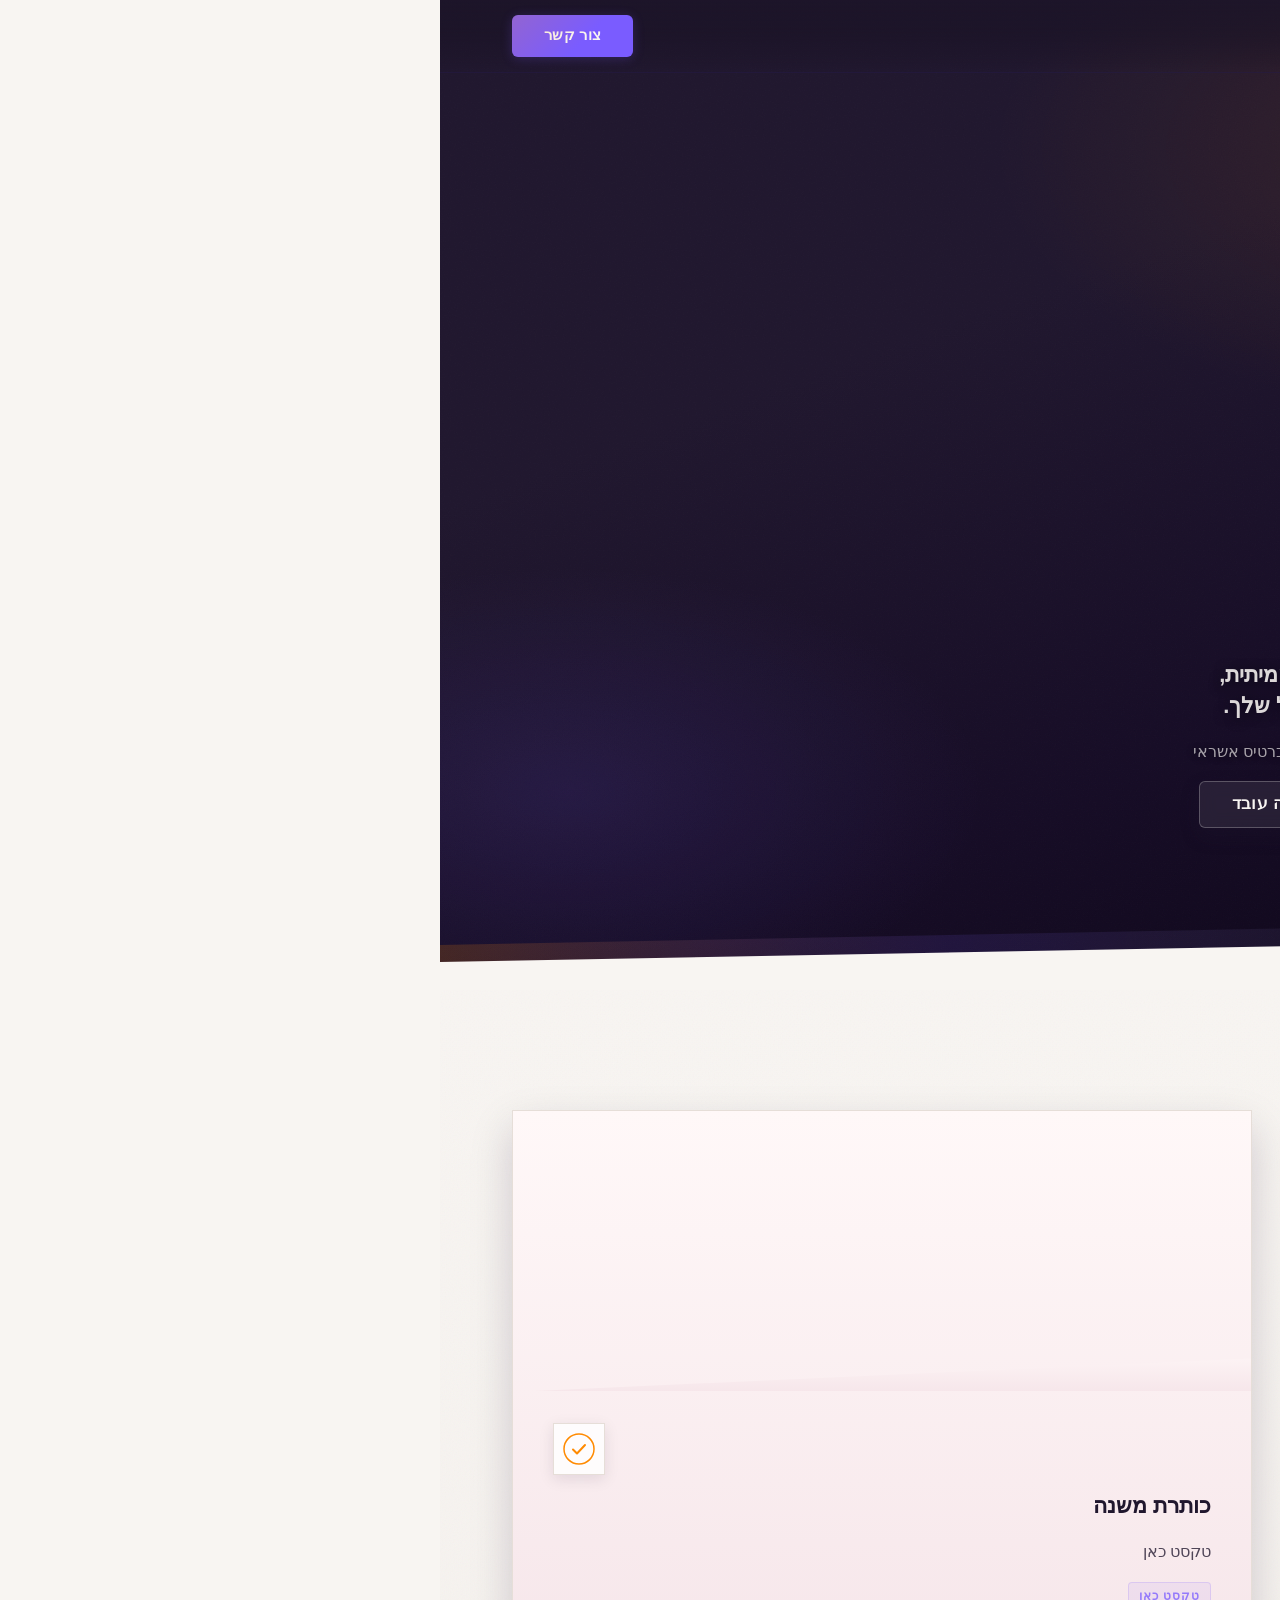
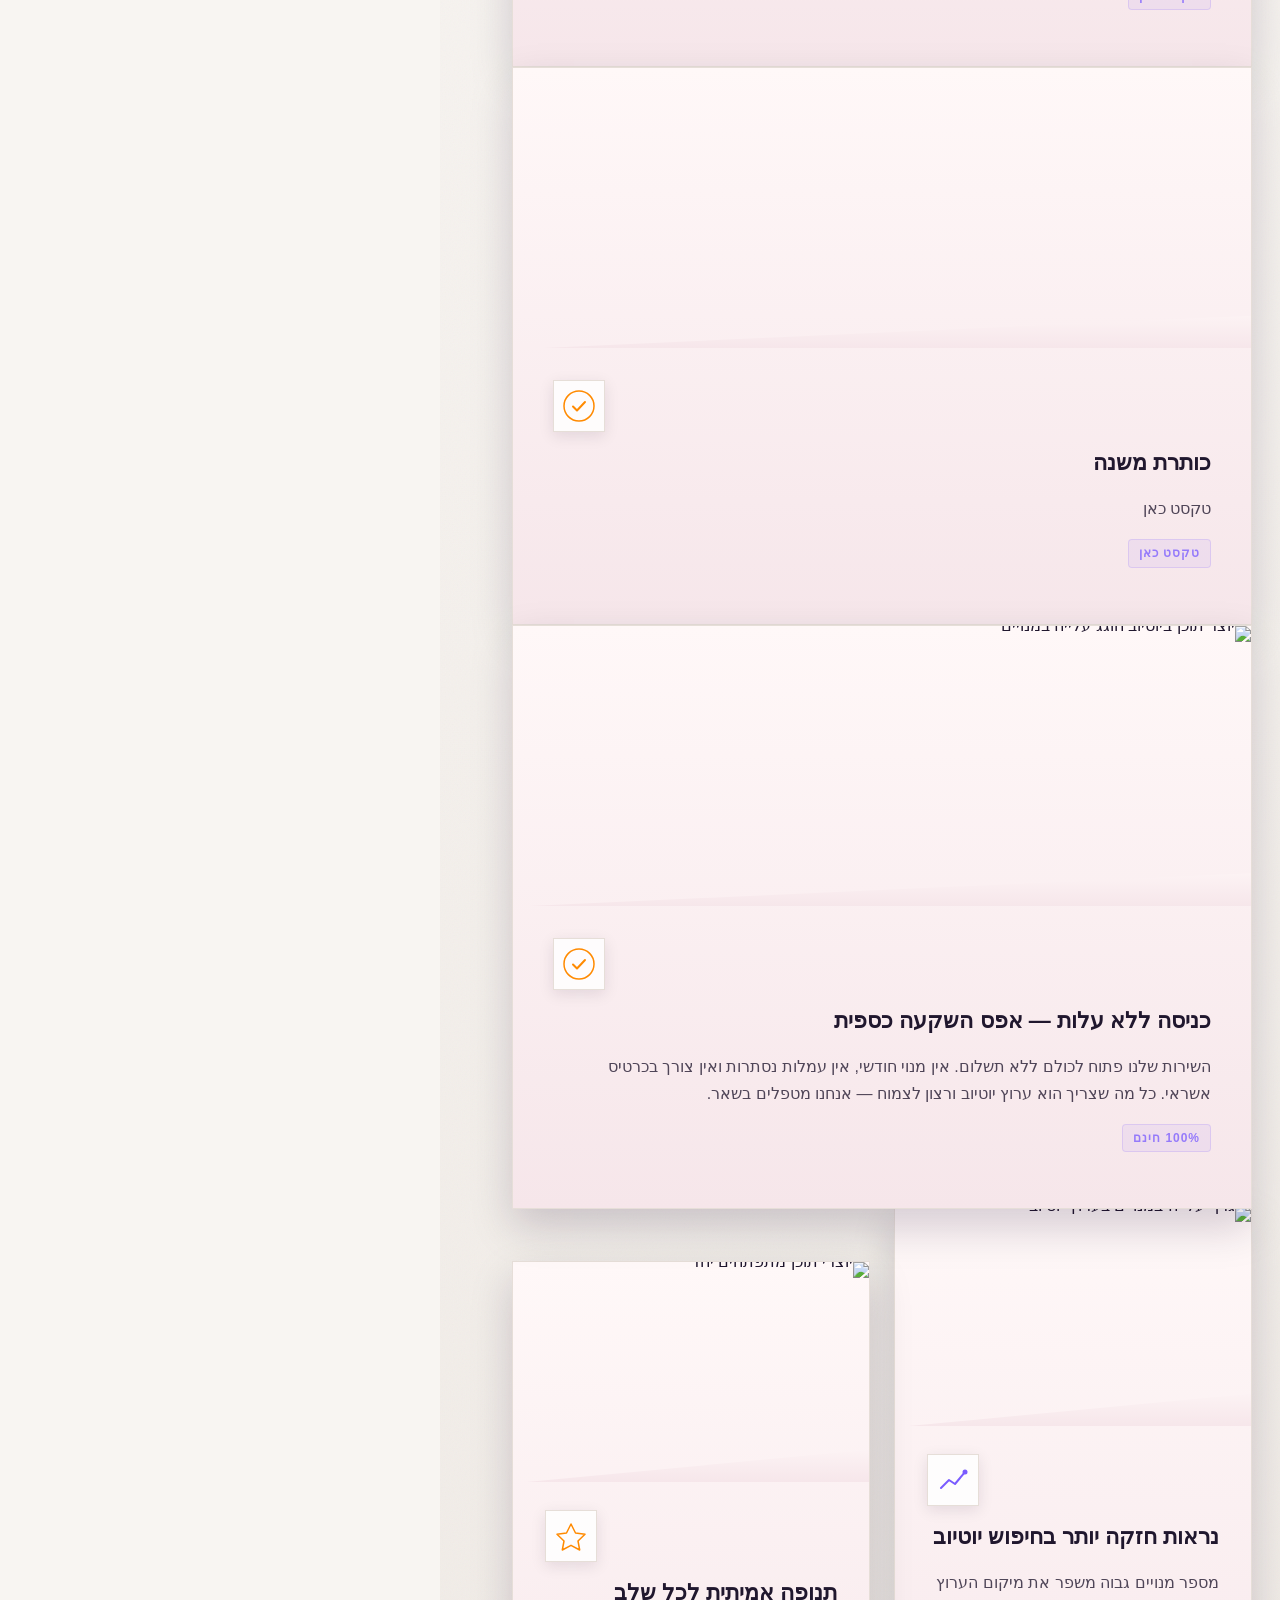
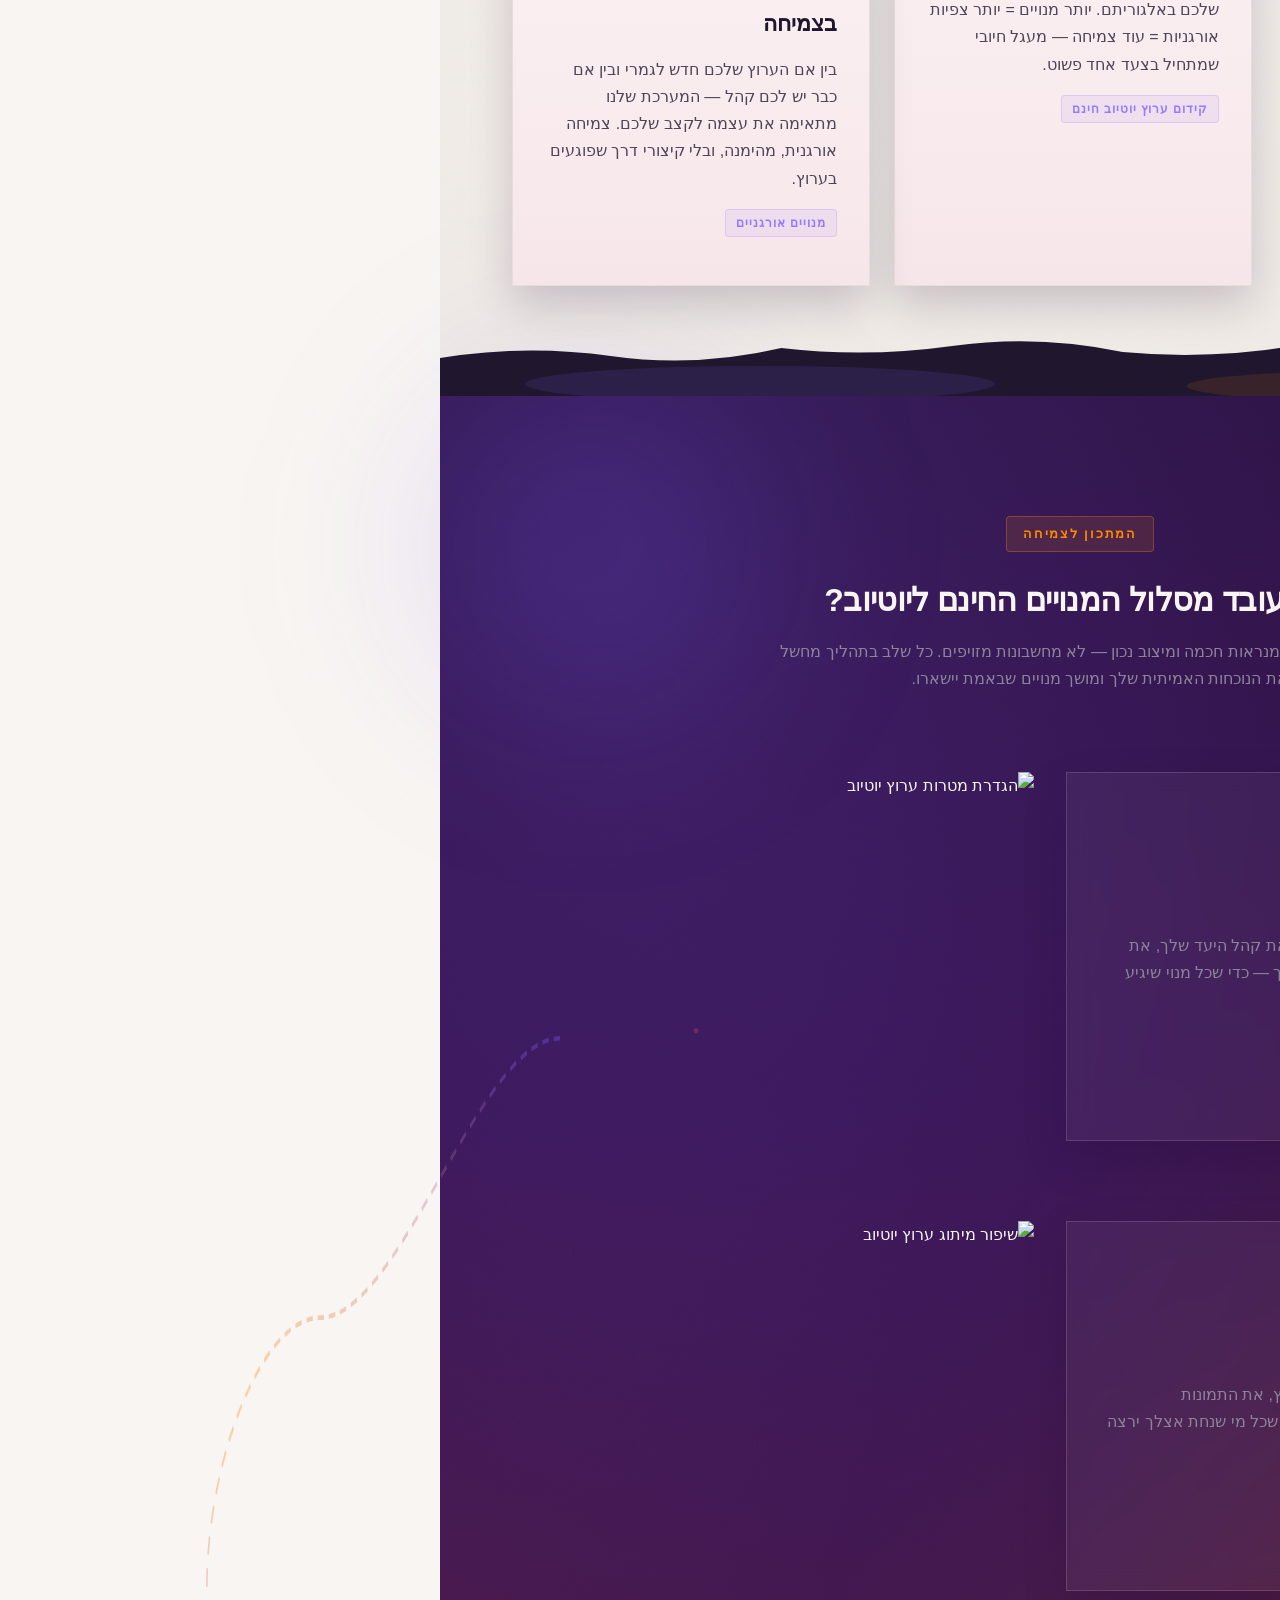
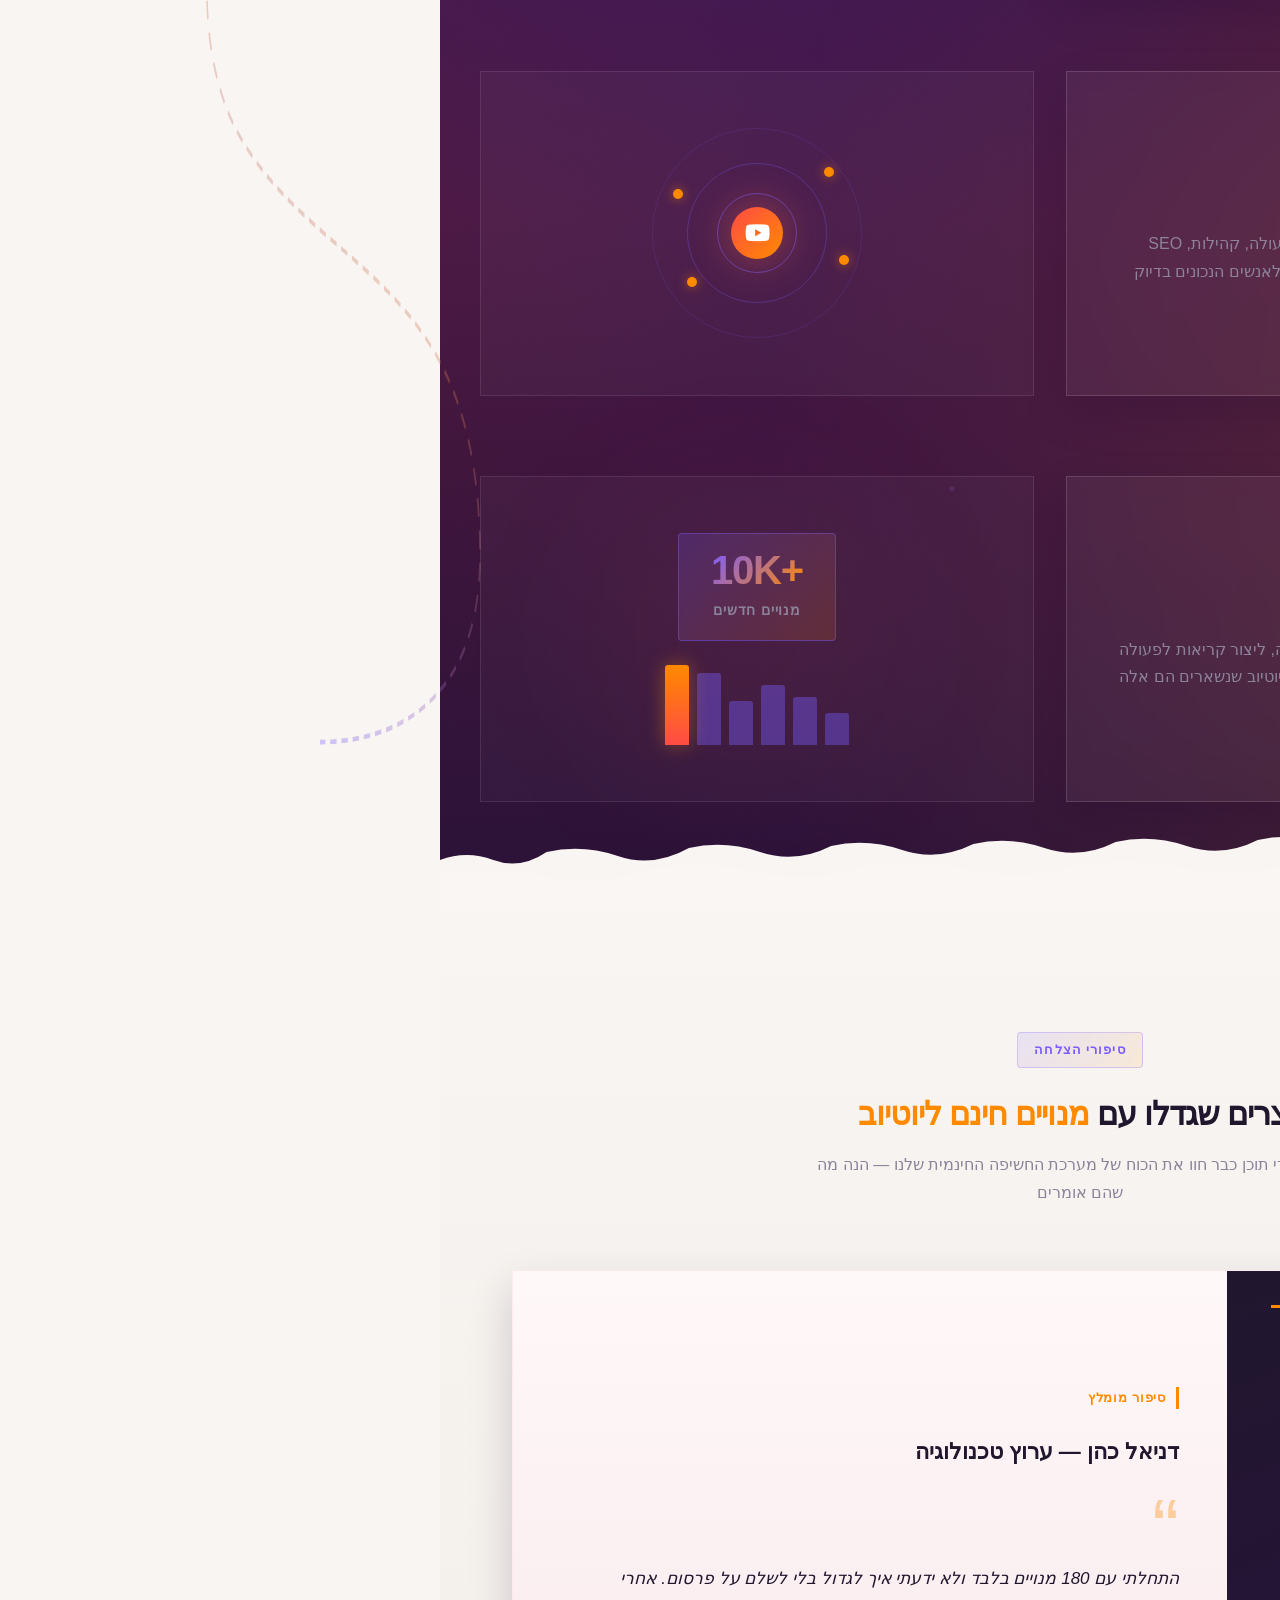
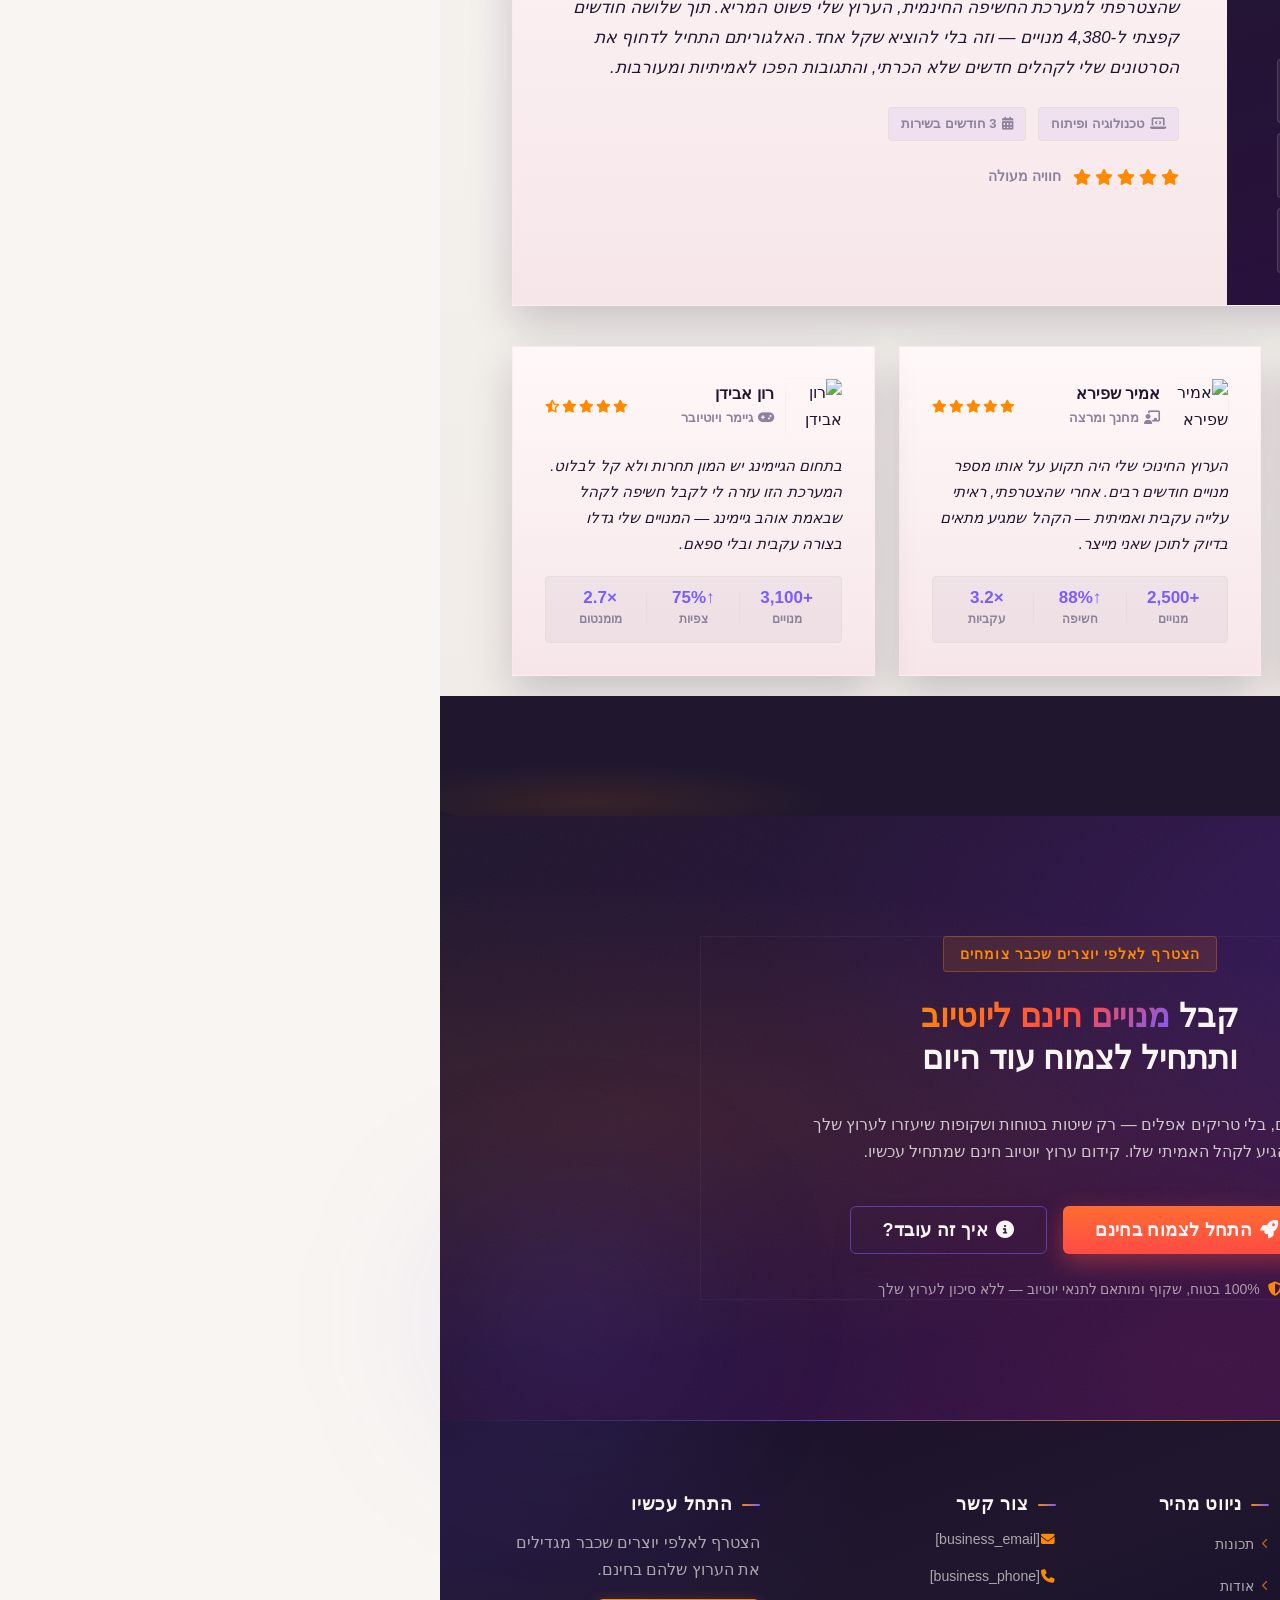
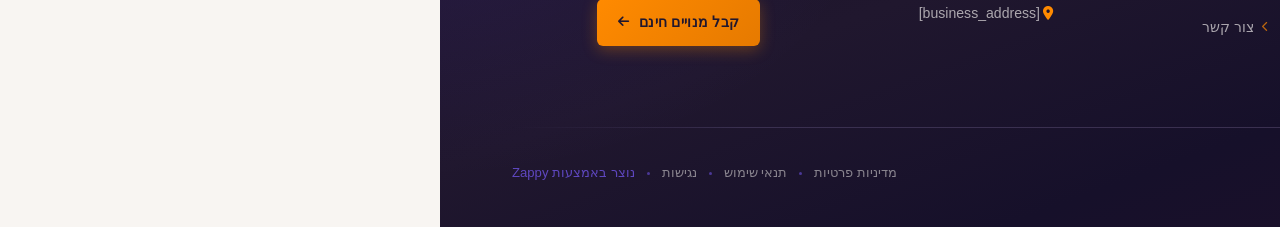
==== commit 9944a5a3: "Background sync: Progressive GitHub Sync" ====
--- a/index.html
+++ b/index.html
@@ -827,7 +827,7 @@
       <!-- CTA Buttons -->
       <div class="index-hero-ctas">
         <a href="/contact" class="index-hero-btn-primary" data-element-type="button" data-element-id="btn-1774796651833-hc0167z0e" data-native-element="true" style="outline: currentcolor;">
-          <span>התחל לצמוח בחינם</span>
+          <span>התחל לצמוח בעחינם</span>
           <span class="index-hero-btn-arrow" aria-hidden="true">←ב</span>
         </a>
         <a href="/features" class="index-hero-btn-secondary" data-element-type="button" data-element-id="btn-1774796651833-ktged66j4" data-native-element="true">
--- a/styles.css
+++ b/styles.css
@@ -9078,6 +9078,9 @@
 
 /* ========== END GRID RESPONSIVE FIX ========== */
 
+/* Footer contact alignment fix */
+.footer-contact li > a { display: flex; align-items: flex-start; gap: inherit; }
+
 
 /* ZAPPY_SECTION_BG_TYPE_FIX */
 [data-zappy-bg-type="color"] { background-image: none !important; background-color: var(--zappy-bg-color, transparent) !important; }
